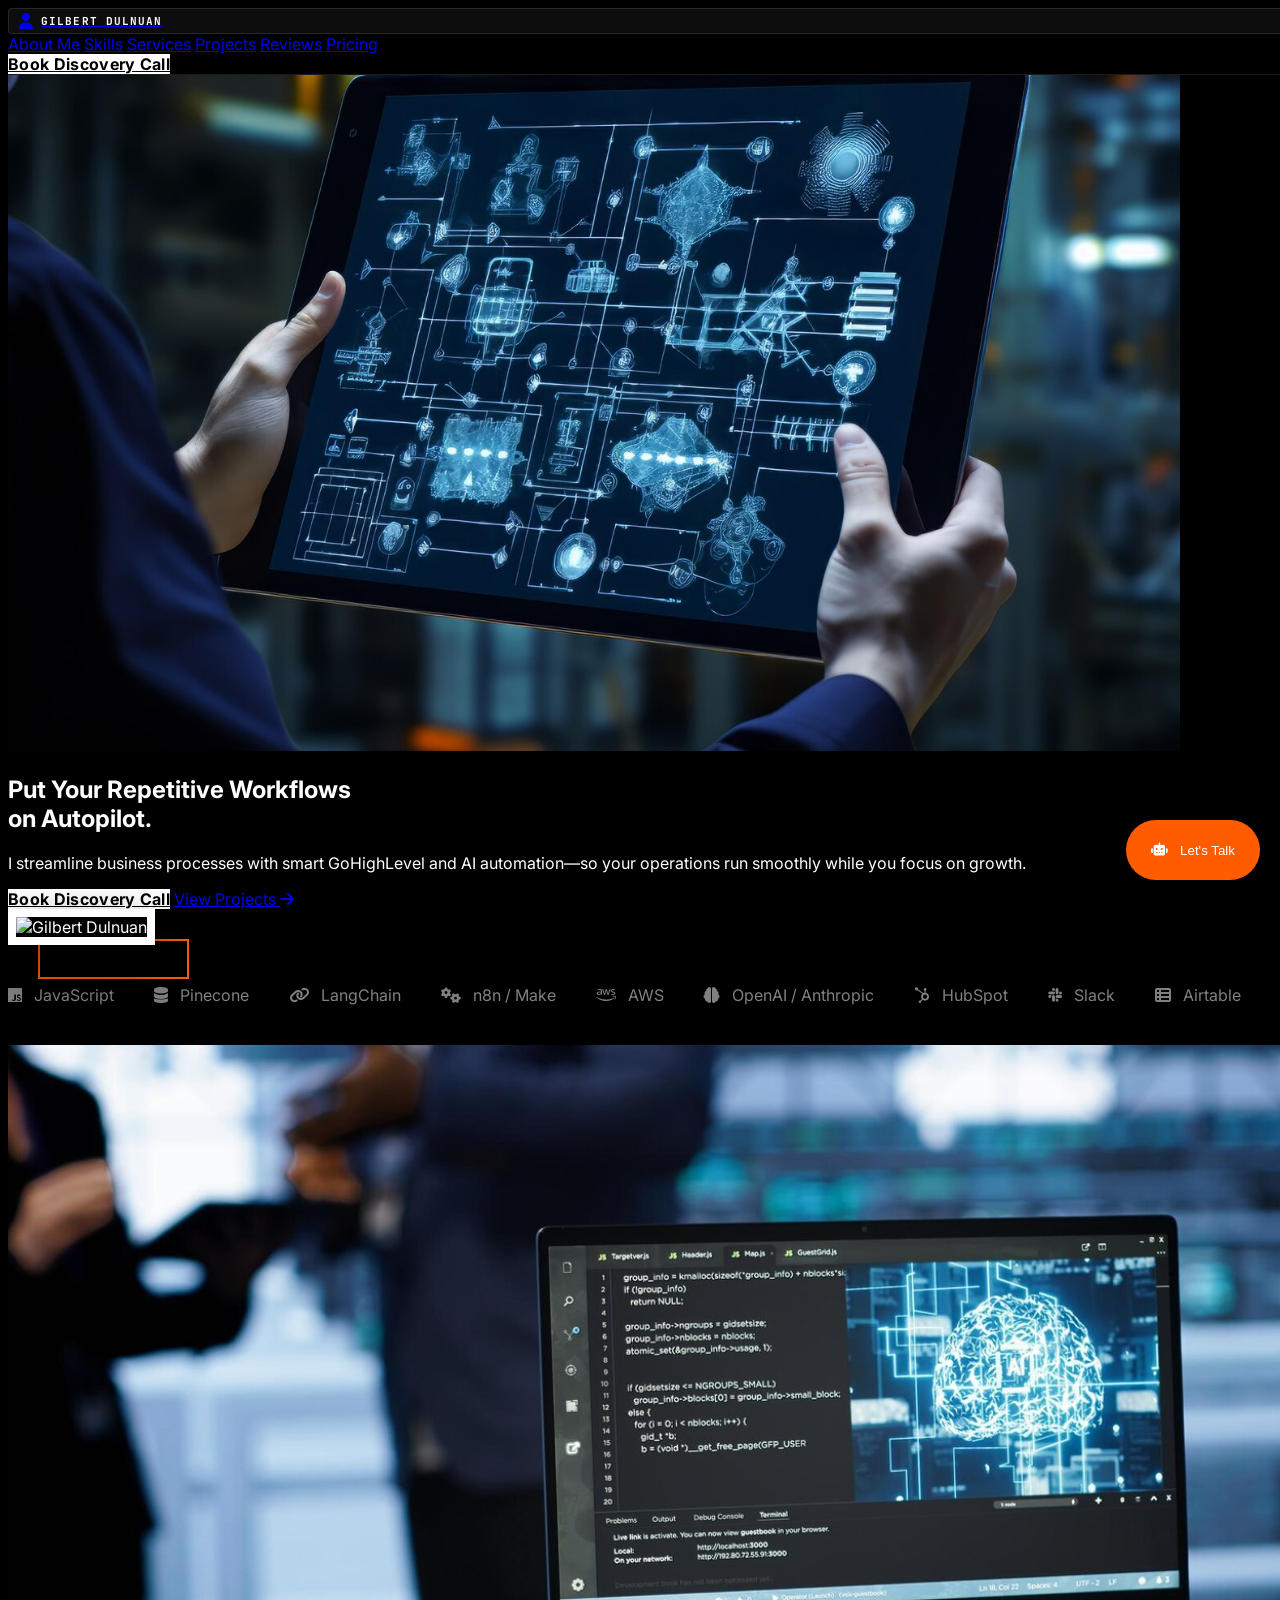
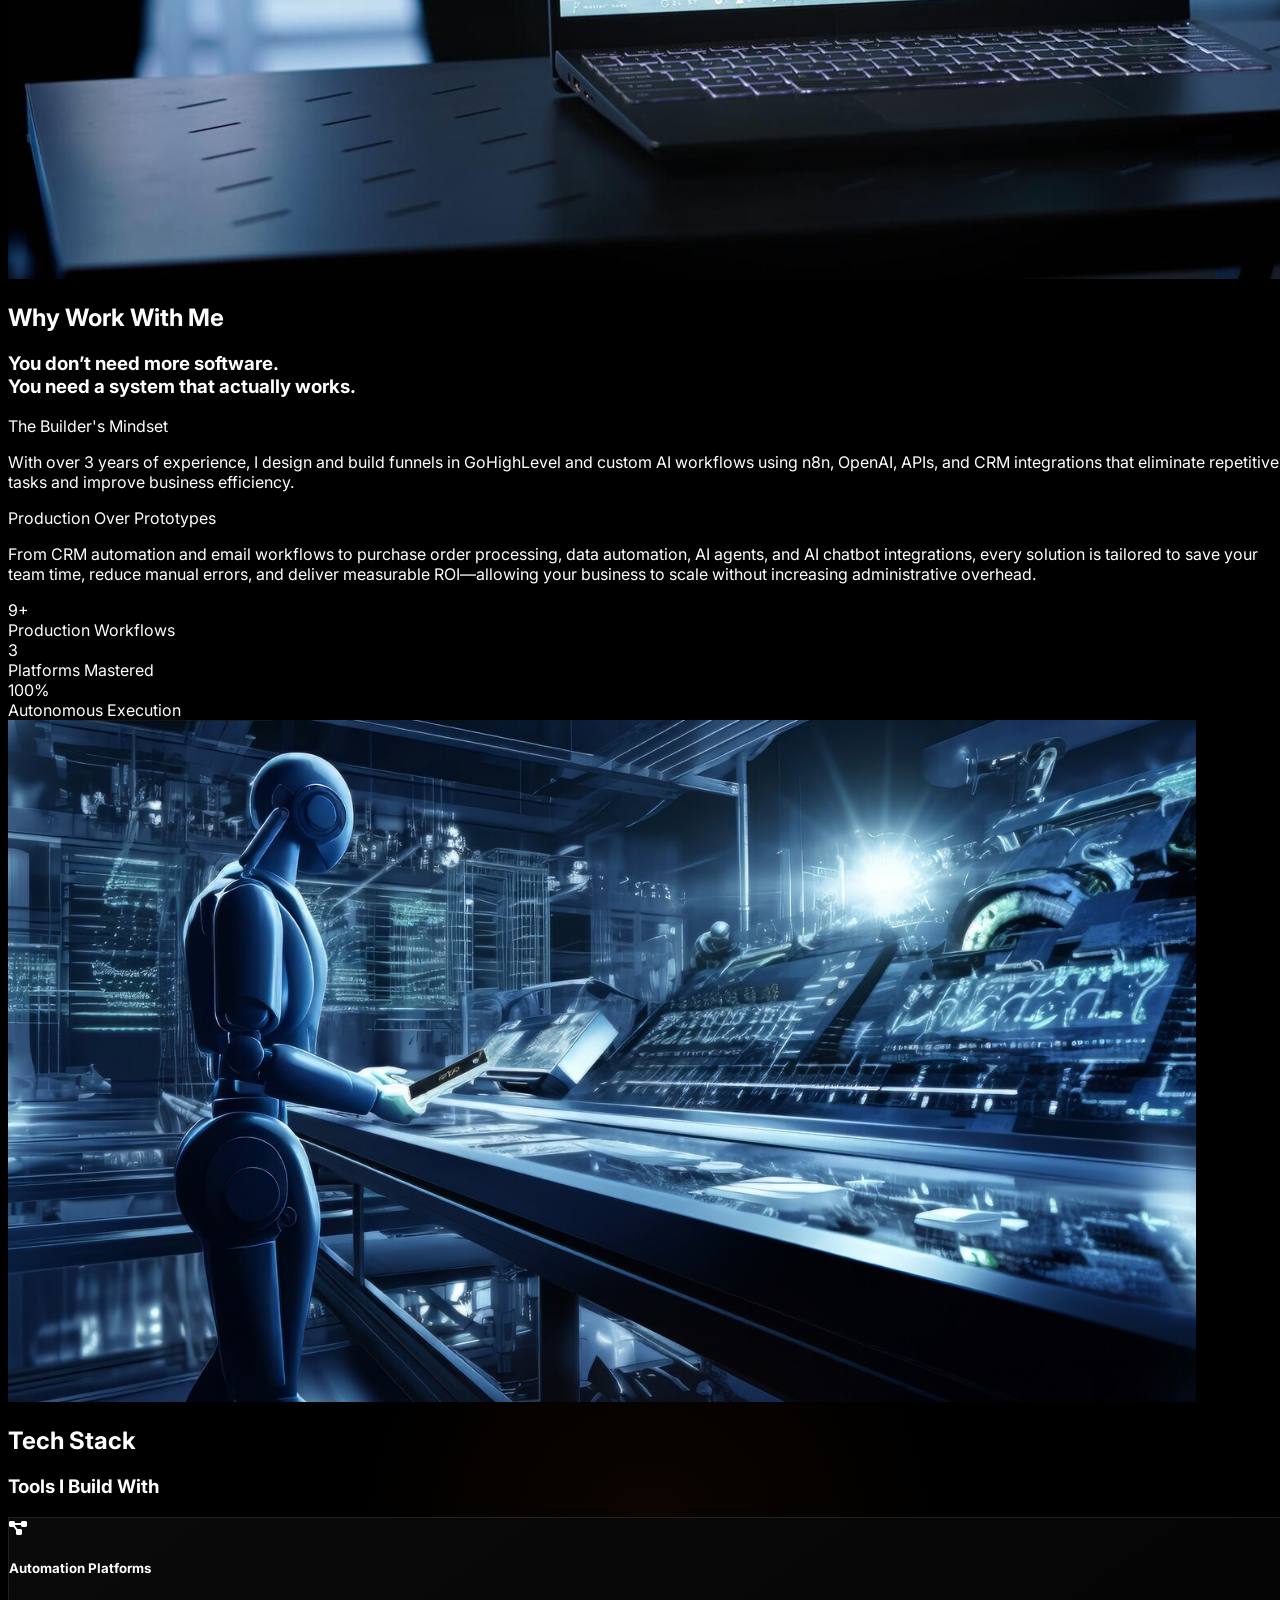
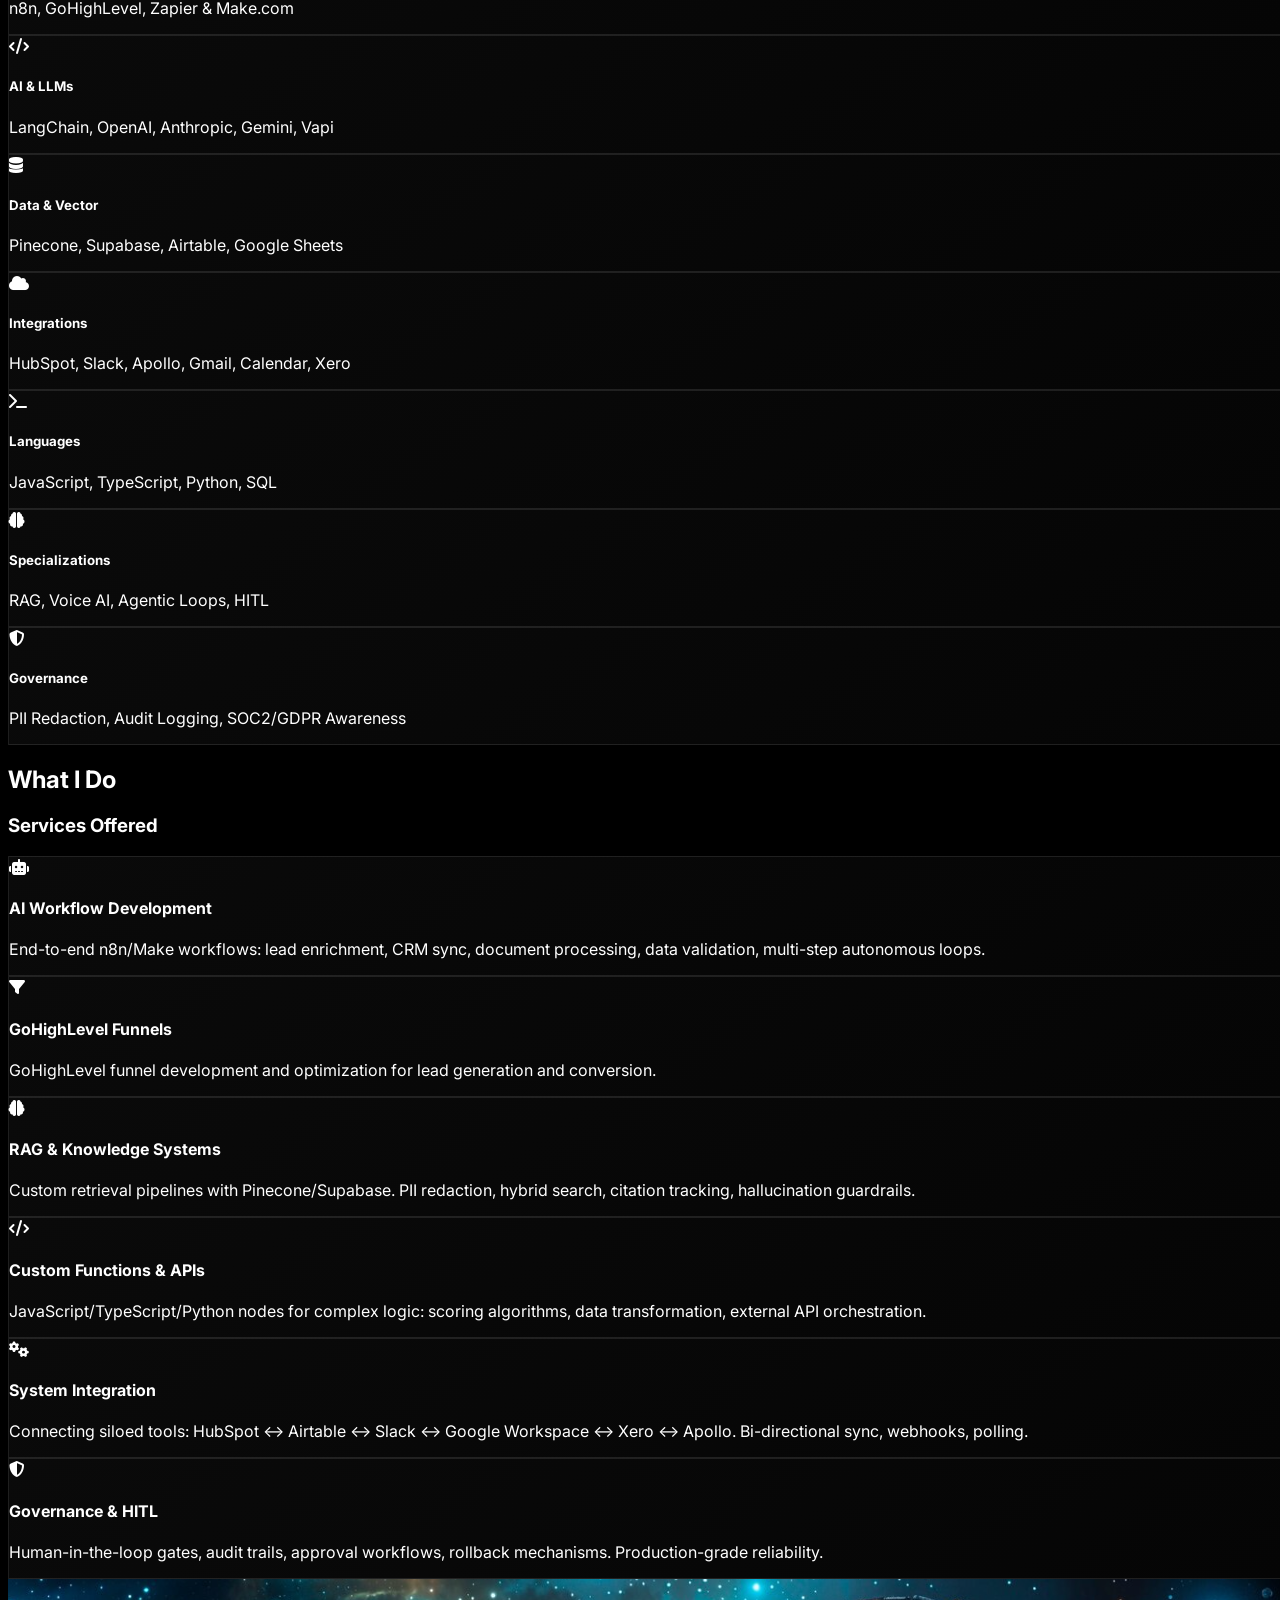
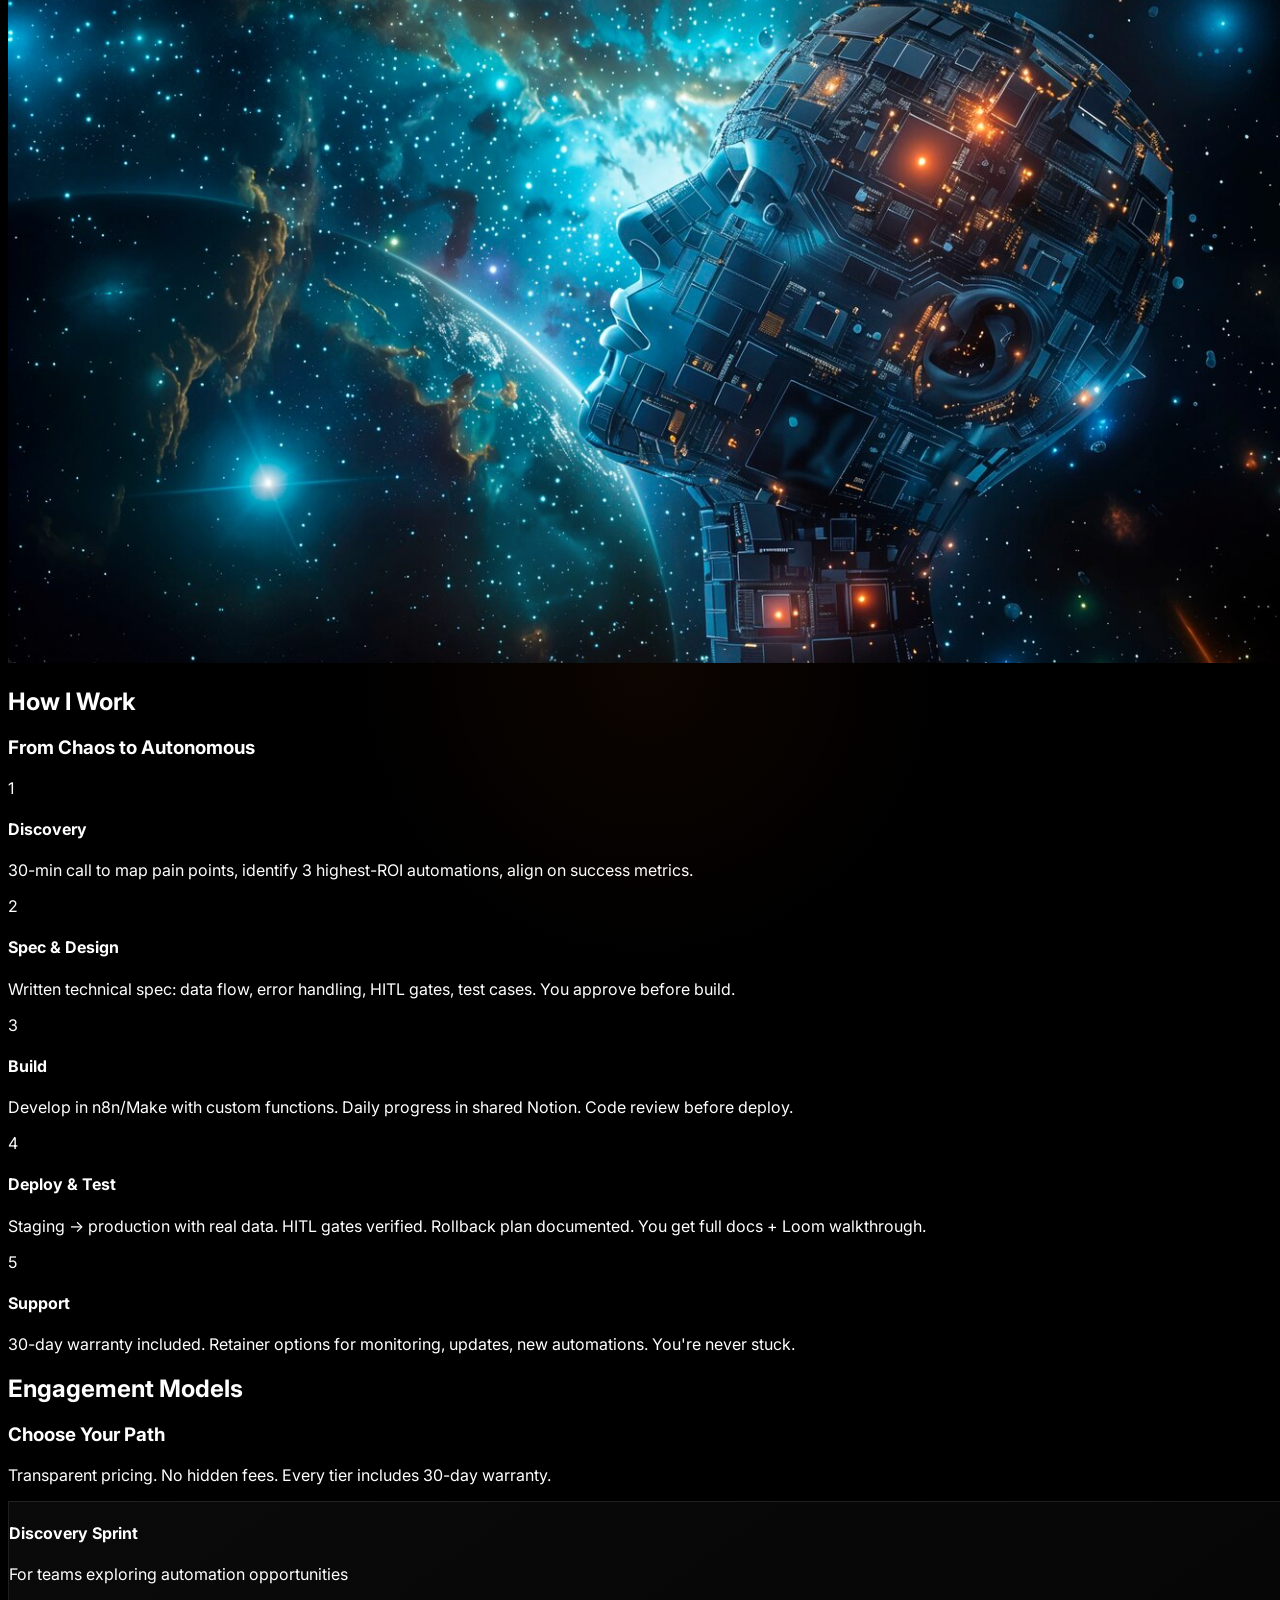
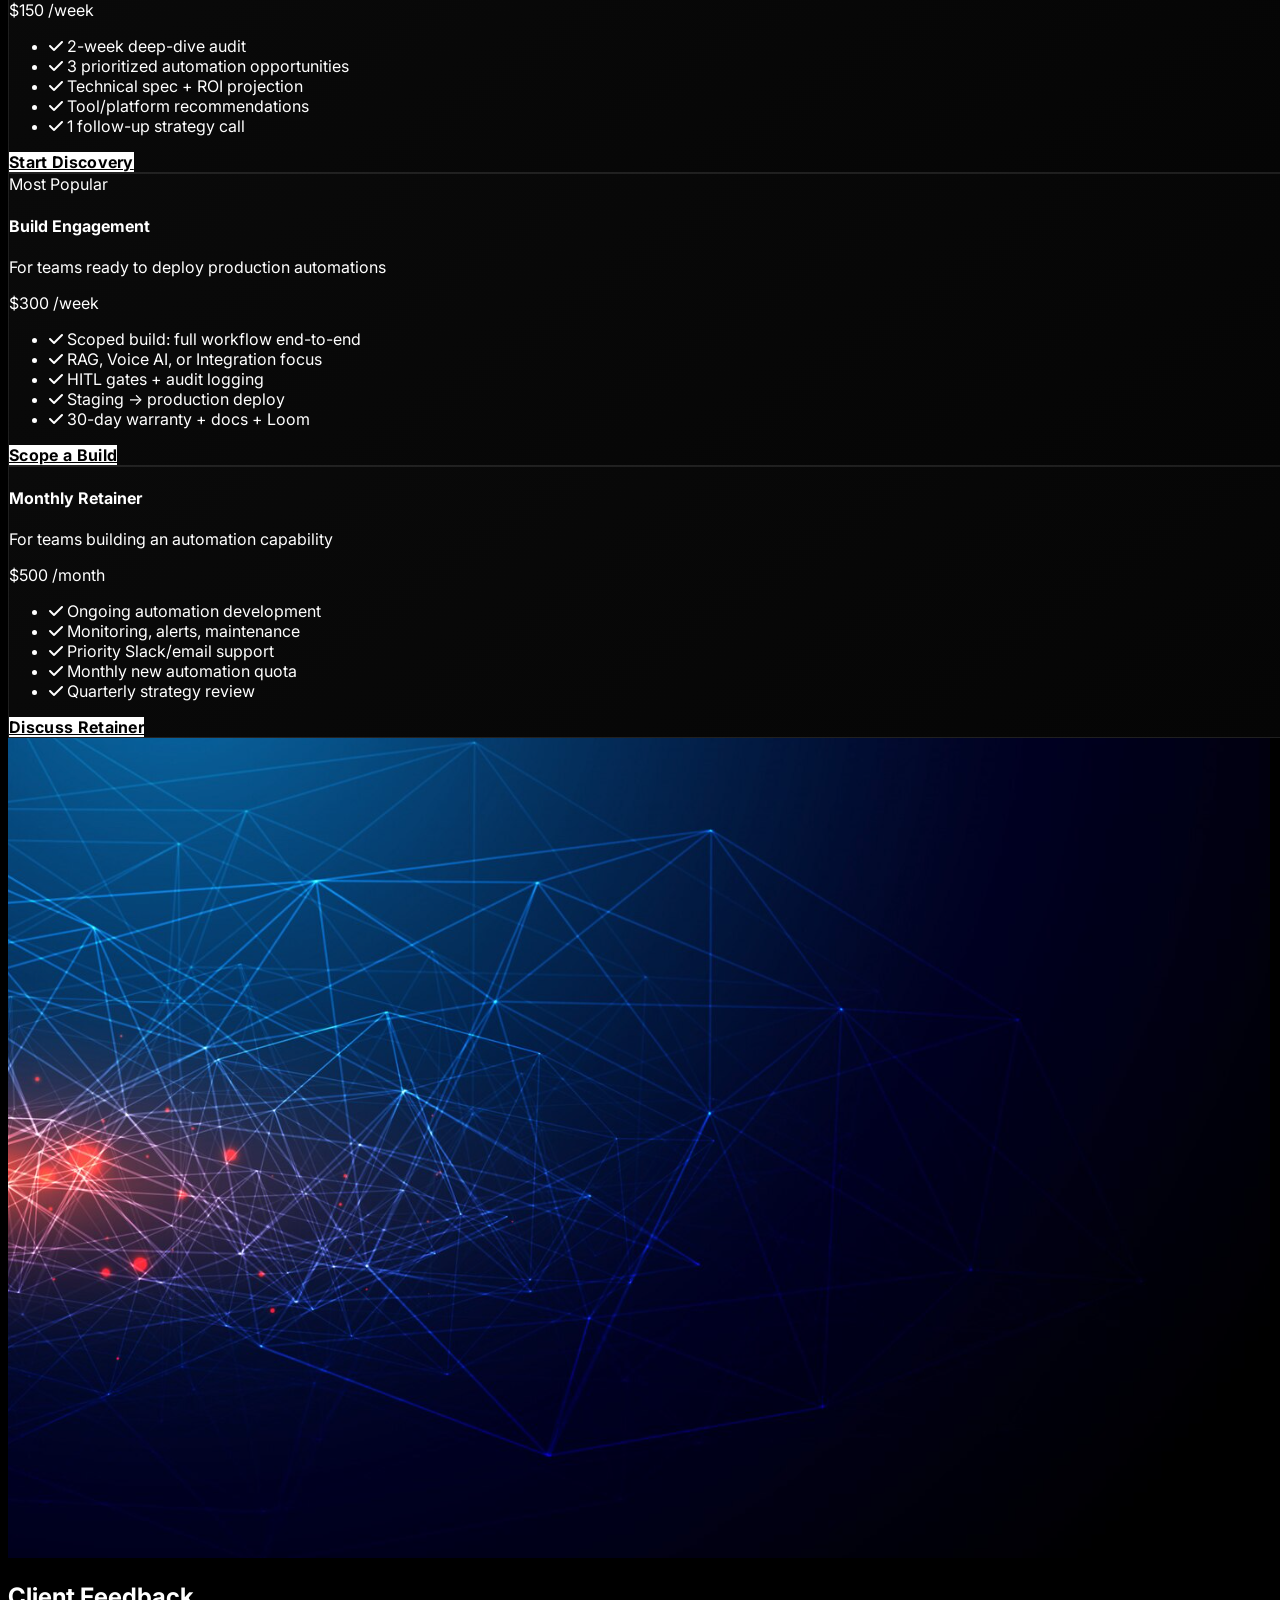
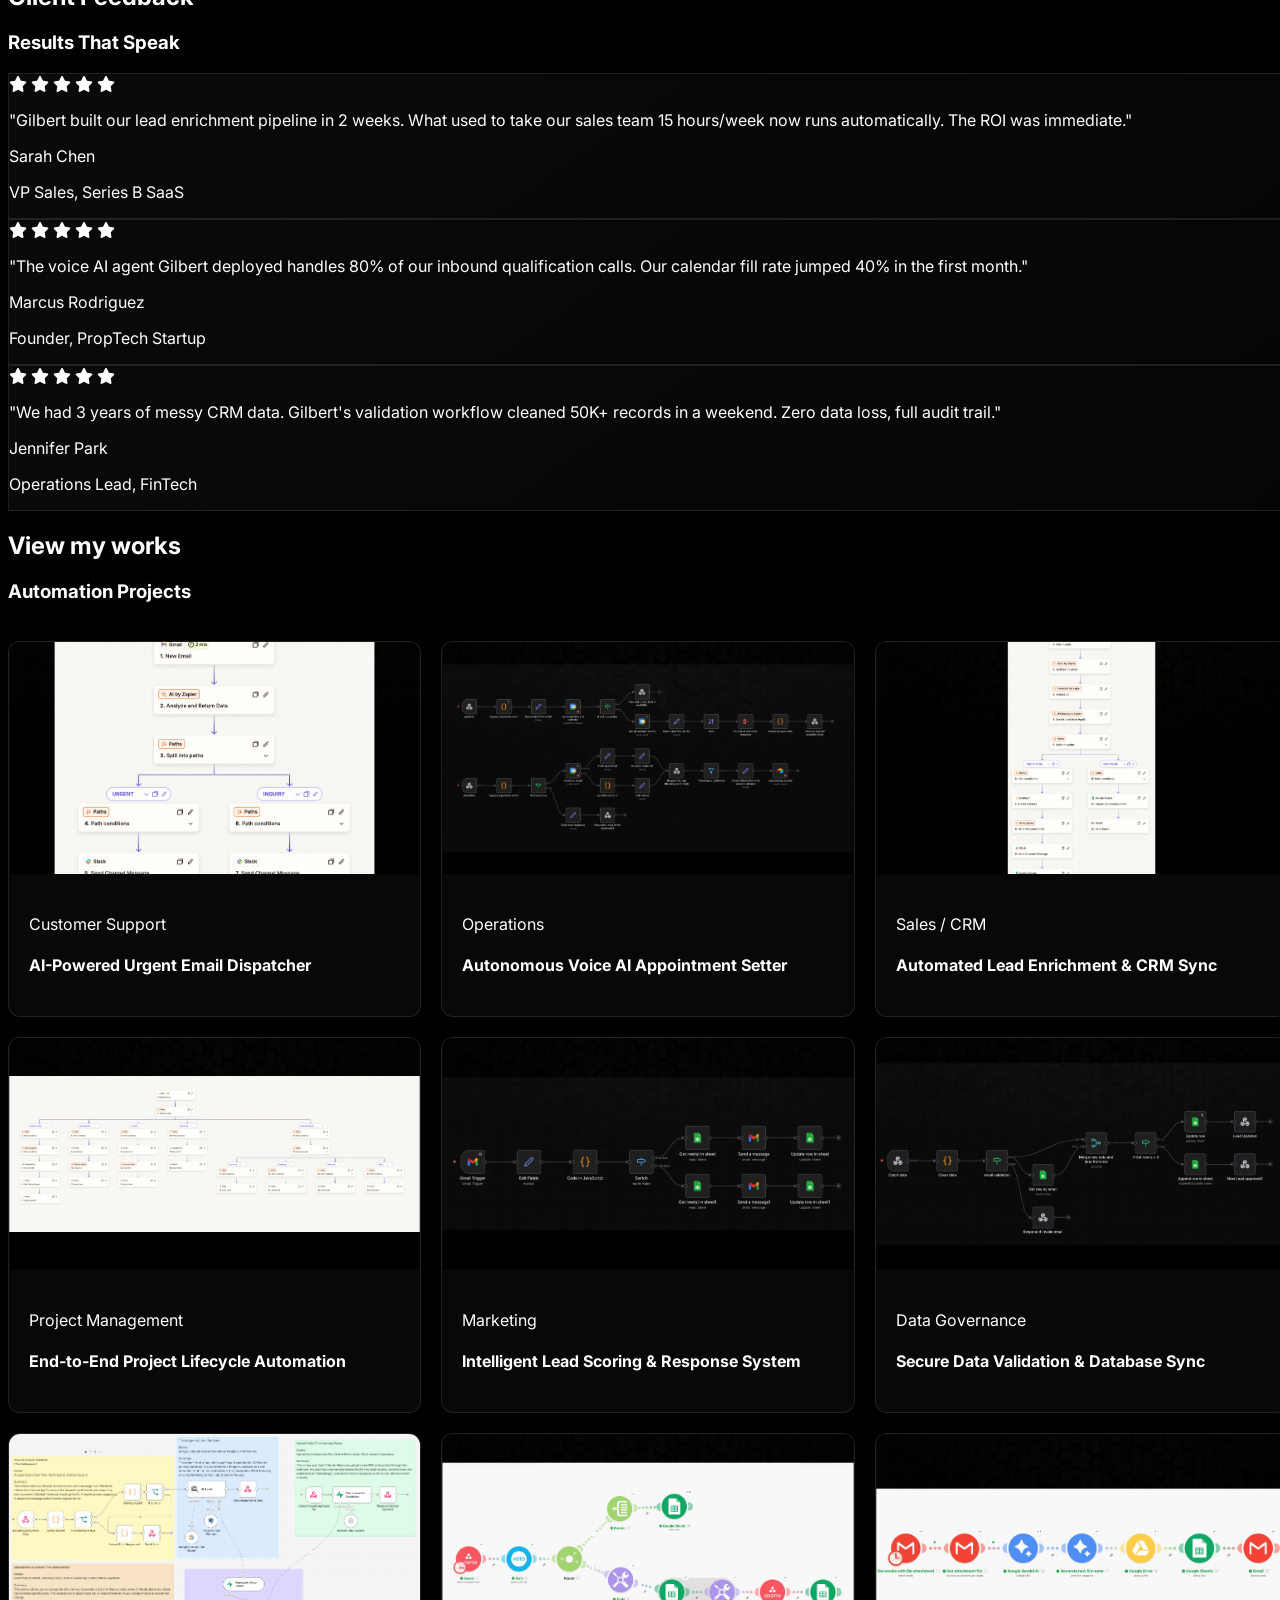
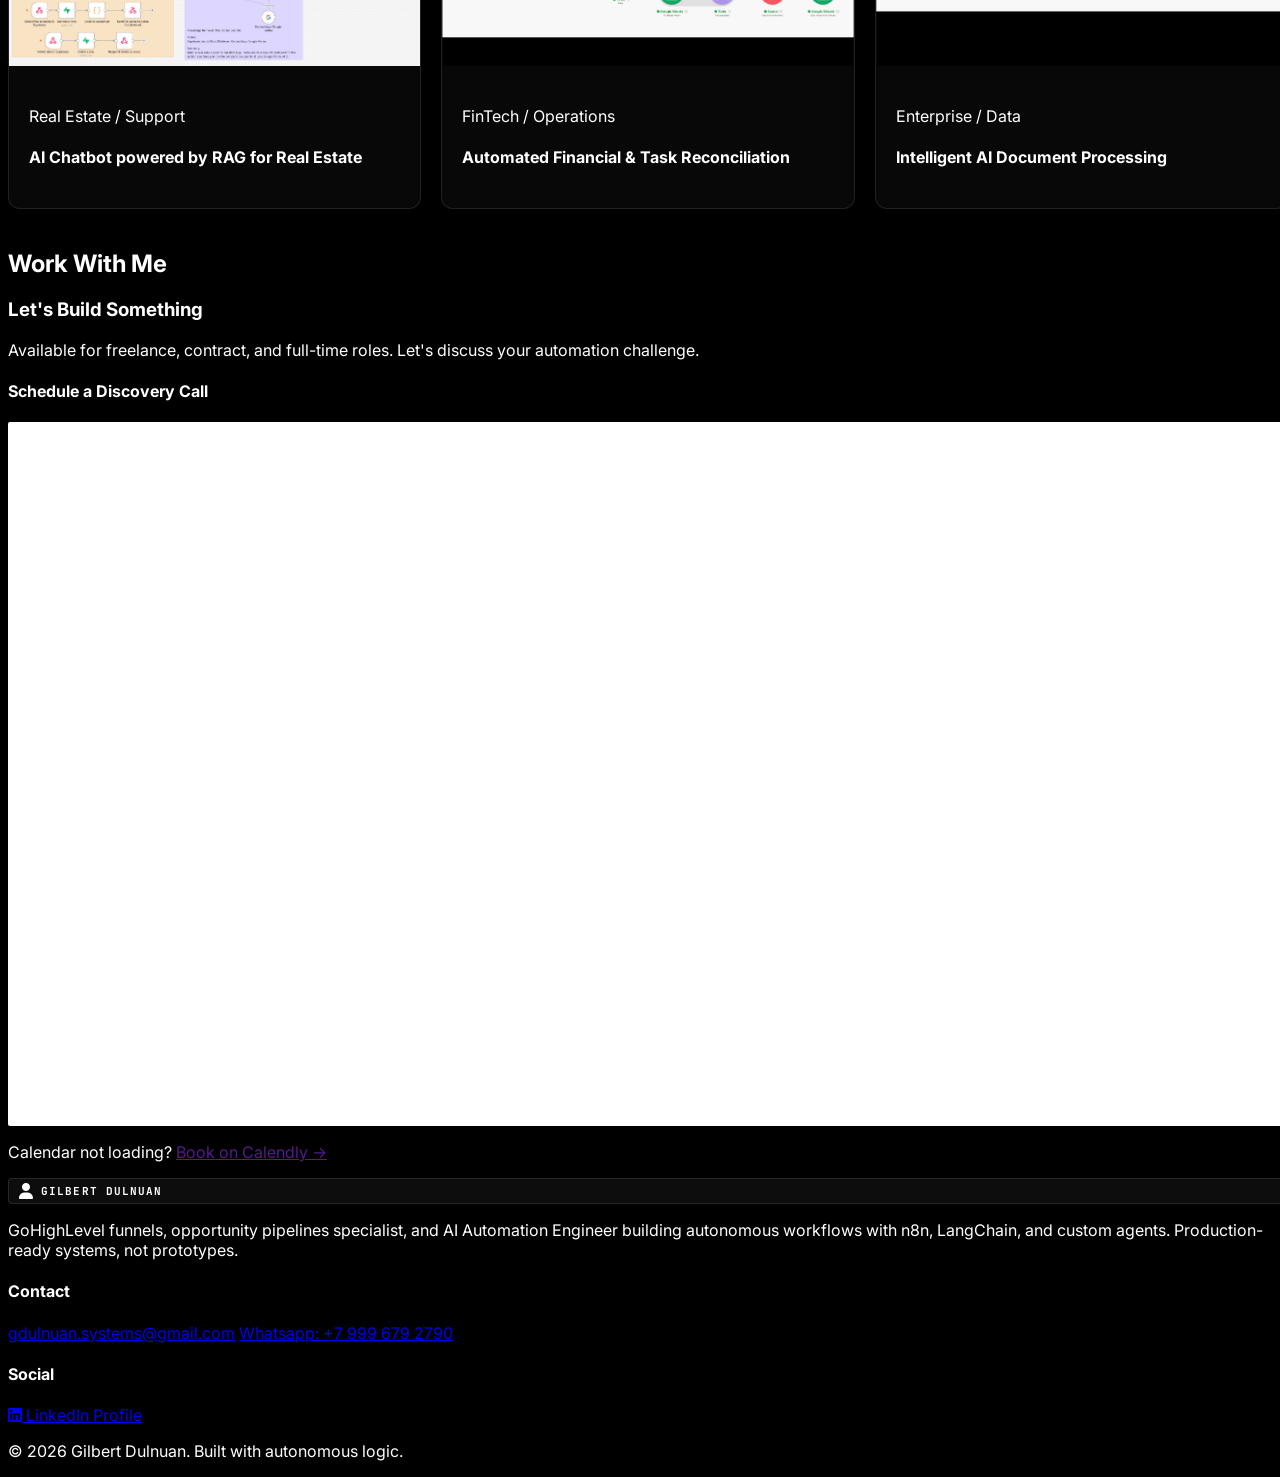
==== index.html @ c64b93fc "Add files via upload" ====
<!DOCTYPE html>
<html lang="en">
<head>
    <meta charset="UTF-8">
    <meta name="viewport" content="width=device-width, initial-scale=1.0">
    <title>Gilbert Dulnuan | AI Automation Specialist & N8n Workflow Architect</title>
    <meta name="description" content="Gilbert Dulnuan — Building autonomous AI workflows, RAG systems, and business process automation with n8n, LangChain, and custom agents. Available for freelance & contract.">

    <!-- Open Graph / Facebook -->
    <meta property="og:type" content="website">
    <meta property="og:url" content="https://gilbertdulnuan.com/">
    <meta property="og:title" content="Gilbert Dulnuan | AI Automation Engineer & Workflow Architect">
    <meta property="og:description" content="Building autonomous AI workflows that run themselves. n8n, LangChain, Voice AI, RAG — production-ready automation systems. 9+ deployments. Freelance & contract.">
    <meta property="og:image" content="https://gilbertdulnuan.com/og-image.png">
    <meta property="og:image:width" content="1200">
    <meta property="og:image:height" content="630">
    <meta property="og:site_name" content="Gilbert Dulnuan">
    <meta property="og:locale" content="en_US">

    <!-- Twitter -->
    <meta property="twitter:card" content="summary_large_image">
    <meta property="twitter:url" content="https://gilbertdulnuan.com/">
    <meta property="twitter:title" content="Gilbert Dulnuan | AI Automation Engineer & Workflow Architect">
    <meta property="twitter:description" content="Building autonomous AI workflows that run themselves. n8n, LangChain, Voice AI, RAG — production-ready automation systems. 9+ deployments.">
    <meta property="twitter:image" content="https://gilbertdulnuan.com/og-image.png">
    <link rel="stylesheet" href="https://cdnjs.cloudflare.com/ajax/libs/font-awesome/6.4.2/css/all.min.css">

    <!-- JSON-LD Structured Data -->
    <script type="application/ld+json">
    {
      "@context": "https://schema.org",
      "@type": "Person",
      "name": "Gilbert Dulnuan",
      "jobTitle": "AI Automation Engineer & Workflow Architect",
      "description": "Building autonomous AI workflows, RAG systems, and enterprise automation with n8n, LangChain, and custom agents.",
      "url": "https://gilbertdulnuan.com/",
      "image": "https://gilbertdulnuan.com/og-image.png",
      "email": "mailto:gdulnuan.systems@gmail.com",
      "telephone": "+7-771-762-8539",
      "sameAs": [
        "https://www.linkedin.com/in/gil-dulnuan/",
        "https://wa.me/77717628539"
      ],
      "knowsAbout": [
        "n8n",
        "Make.com",
        "Zapier",
        "LangChain",
        "OpenAI",
        "Anthropic",
        "Voice AI",
        "Vapi",
        "RAG",
        "Pinecone",
        "Supabase",
        "Airtable",
        "HubSpot",
        "Slack",
        "JavaScript",
        "TypeScript",
        "Python",
        "AI Agents",
        "Workflow Automation"
      ],
      "hasOccupation": {
        "@type": "Occupation",
        "name": "AI Automation Engineer",
        "description": "Design and deploy production-ready automation systems using n8n, LangChain, and custom agents.",
        "skills": "n8n, LangChain, Voice AI, RAG, System Integration, Governance"
      },
      "makesOffer": [
        {
          "@type": "Offer",
          "name": "Discovery Sprint",
          "description": "2-week deep-dive audit, 3 prioritized automation opportunities, technical spec + ROI projection, tool/platform recommendations, 1 follow-up strategy call",
          "price": "2500",
          "priceCurrency": "USD",
          "priceSpecification": {
            "@type": "UnitPriceSpecification",
            "price": 2500,
            "priceCurrency": "USD"
          }
        },
        {
          "@type": "Offer",
          "name": "Build Engagement",
          "description": "Scoped build: full workflow end-to-end, RAG/Voice AI/Integration focus, HITL gates + audit logging, staging to production deploy, 30-day warranty + docs + Loom",
          "price": "8000",
          "priceCurrency": "USD",
          "priceSpecification": {
            "@type": "UnitPriceSpecification",
            "price": 8000,
            "priceCurrency": "USD"
          }
        },
        {
          "@type": "Offer",
          "name": "Monthly Retainer",
          "description": "Ongoing automation development, monitoring, alerts, maintenance, priority Slack/email support, monthly new automation quota, quarterly strategy review",
          "price": "500",
          "priceCurrency": "USD",
          "priceSpecification": {
            "@type": "UnitPriceSpecification",
            "price": 3000,
            "priceCurrency": "USD"
          }
        }
      ],
      "aggregateRating": {
        "@type": "AggregateRating",
        "ratingValue": "5.0",
        "reviewCount": "3",
        "bestRating": "5",
        "worstRating": "1"
      }
    }
    </script>

    <script src="https://cdn.tailwindcss.com"></script>
</head>
    <link rel="preconnect" href="https://fonts.googleapis.com">
    <link rel="preconnect" href="https://fonts.gstatic.com" crossorigin>
    <link href="https://fonts.googleapis.com/css2?family=Inter:wght@300;400;500;600;700;800&family=JetBrains+Mono:wght@500&display=swap" rel="stylesheet">
</head>
    <style>
        :root {
            --accent: #ff5c00; 
            --obsidian: #000000; 
            --charcoal: #080808;
            --glass: rgba(255, 255, 255, 0.02);
            --border: rgba(255, 255, 255, 0.1);
        }

        body { 
            font-family: 'Inter', sans-serif; 
            scroll-behavior: smooth; 
            background-color: var(--obsidian);
            color: #ffffff;
            overflow-x: hidden;
            width: 100%;
        }

        .sticky-nav {
            backdrop-filter: blur(20px);
            background-color: rgba(0, 0, 0, 0.8);
            border-bottom: 1px solid var(--border);
        }

        .logo-chip {
            background: rgba(255, 255, 255, 0.05);
            border: 1px solid var(--border);
            border-radius: 4px;
            padding: 4px 10px;
            display: flex;
            align-items: center;
            gap: 8px;
        }
        .logo-text {
            font-family: 'JetBrains Mono', monospace;
            font-size: 11px;
            letter-spacing: 0.1em;
            font-weight: 700;
            color: #fff;
        }

        .accent-btn {
            background-color: #ffffff;
            color: #000000;
            transition: all 0.3s ease;
            font-weight: 700;
            letter-spacing: 0.02em;
            display: inline-flex;
            align-items: center;
            justify-content: center;
        }
        .accent-btn:hover {
            background-color: var(--accent);
            color: white;
            transform: translateY(-2px);
        }

        /* --- AESTHETIC SECTION ACCENTS --- */
        .section-glow { position: relative; }
        .section-glow::before {
            content: '';
            position: absolute;
            top: 50%;
            left: 50%;
            transform: translate(-50%, -50%);
            width: 600px;
            height: 600px;
            background: radial-gradient(circle, rgba(255, 92, 0, 0.05) 0%, transparent 70%);
            pointer-events: none;
            z-index: 0;
        }

        .solution-card, .gov-card {
            background: linear-gradient(145deg, #0a0a0a 0%, #050505 100%);
            border: 1px solid var(--border);
            position: relative;
            transition: all 0.4s cubic-bezier(0.16, 1, 0.3, 1);
            z-index: 1;
        }

        .solution-card::after, .gov-card::after {
            content: '';
            position: absolute;
            top: -1px;
            left: -1px;
            width: 20px;
            height: 20px;
            border-top: 2px solid var(--accent);
            border-left: 2px solid var(--accent);
            opacity: 0;
            transition: opacity 0.3s ease;
        }

        .solution-card:hover::after, .gov-card:hover::after { opacity: 1; }
        .solution-card:hover, .gov-card:hover { 
            border-color: rgba(255, 92, 0, 0.3);
            transform: translateY(-8px);
            box-shadow: 0 20px 40px rgba(0,0,0,0.4), 0 0 20px rgba(255, 92, 0, 0.05);
        }

        /* --- TECH MARQUEE --- */
        .tech-marquee-container { overflow: hidden; padding: 40px 0; background: #000; position: relative; display: flex; }
        .tech-marquee-content { display: flex; gap: 40px; animation: tech-scroll 40s linear infinite; white-space: nowrap; }
        .tech-item { display: flex; align-items: center; gap: 12px; opacity: 0.5; transition: all 0.3s ease; }
        @keyframes tech-scroll { from { transform: translateX(0); } to { transform: translateX(-50%); } }

        /* --- CASE STUDY CARDS --- */
        .case-grid { display: flex; gap: 20px; overflow-x: auto; padding: 20px 0; scrollbar-width: none; }
        .case-grid::-webkit-scrollbar { display: none; }
        @media (min-width: 1024px) { .case-grid { display: grid; grid-template-columns: repeat(3, 1fr); overflow-x: visible; } }
        .case-card { background: var(--charcoal); border: 1px solid var(--border); border-radius: 12px; min-width: 280px; overflow: hidden; cursor: pointer; transition: all 0.3s ease; }
        .case-card:hover { border-color: var(--accent); transform: translateY(-5px); }
        .case-card img { width: 100%; aspect-ratio: 16/9; object-fit: cover; }
        .case-card-content { padding: 20px; }

        /* --- MODAL STYLES --- */
        #case-modal { display: none; position: fixed; inset: 0; z-index: 3000; background: rgba(0,0,0,0.95); align-items: center; justify-content: center; padding: 20px; backdrop-filter: blur(10px); }
        .modal-content { background: var(--charcoal); border: 1px solid var(--border); max-width: 900px; width: 100%; max-height: 90vh; overflow-y: auto; border-radius: 20px; position: relative; animation: zoomIn 0.3s ease-out; }
        @keyframes zoomIn { from { opacity: 0; transform: scale(0.9); } to { opacity: 1; transform: scale(1); } }

       /* --- CHAT WIDGET STYLES --- */
#chat-widget-button { 
    position: fixed; bottom: 20px; right: 20px; height: 60px; padding: 0 25px; 
    background-color: var(--accent); color: white; border-radius: 50px; 
    display: flex; align-items: center; justify-content: center; gap: 12px; 
    cursor: pointer; z-index: 1000; border: none; 
    transition: all 0.3s cubic-bezier(0.175, 0.885, 0.32, 1.275); 
}

#chat-widget-container { 
    position: fixed; bottom: 110px; right: 30px; width: 380px; height: 550px; 
    max-height: 80vh; background-color: var(--charcoal); border: 1px solid var(--border); 
    border-radius: 16px; display: none; flex-direction: column; 
    box-shadow: 0 25px 50px rgba(0,0,0,0.8); z-index: 1001; overflow: hidden; 
    box-sizing: border-box; /* Ensures padding doesn't add to width */
}

/* MOBILE FIXES */
@media (max-width: 768px) { 
    #chat-widget-container { 
        width: 100% !important; 
        height: 100% !important; 
        max-height: 100% !important; 
        bottom: 0 !important; 
        right: 0 !important; 
        border-radius: 0 !important; 
    }
    /* Fix for iOS Auto-Zoom */
    #chat-widget-input {
        font-size: 16px !important; 
    }
}

#chat-widget-header { background-color: #111; padding: 18px 20px; display: flex; justify-content: space-between; align-items: center; border-bottom: 1px solid var(--border); }
#chat-widget-body { flex: 1; padding: 20px; overflow-y: auto; display: flex; flex-direction: column; gap: 12px; }
#chat-widget-body p { padding: 12px 16px; border-radius: 12px; font-size: 13px; line-height: 1.6; max-width: 85%; word-wrap: break-word; white-space: pre-wrap; }

#chat-widget-footer { 
    padding: 15px; background-color: #111; 
    display: flex; align-items: center; /* Keeps items centered vertically */
    gap: 10px; border-top: 1px solid var(--border); 
}

#chat-widget-input { 
    flex: 1; 
    min-width: 0; /* CRITICAL: Allows input to shrink so button stays on screen */
    background: #000; border: 1px solid var(--border); 
    padding: 10px 15px; color: white; font-size: 13px; 
    border-radius: 6px; outline: none; 
}

#chat-widget-send { 
    background-color: var(--accent); color: white; border: none; 
    padding: 10px 18px; border-radius: 6px; font-weight: 800; 
    font-size: 10px; text-transform: uppercase; cursor: pointer; 
    flex-shrink: 0; /* Prevents the button from getting squished */
}
        .typing-indicator { align-self: flex-start; background: rgba(255, 255, 255, 0.05); padding: 12px 16px; border-radius: 12px; display: flex; gap: 4px; margin-bottom: 10px; }
        .typing-indicator span { width: 6px; height: 6px; background: var(--accent); border-radius: 50%; animation: bounce 1.4s infinite ease-in-out both; }
        @keyframes bounce { 0%, 80%, 100% { transform: scale(0); } 40% { transform: scale(1.0); } }

        .calendar-container { background: #ffffff; border-radius: 2px; overflow: hidden; }
        ::-webkit-scrollbar { width: 6px; }
        ::-webkit-scrollbar-track { background: #000; }

        /* HERO PORTRAIT BORDER LINE STYLES */
        .portrait-frame {
            position: relative;
            display: inline-block;
            z-index: 1;
        }
        /* The White Border Line around the image */
        .portrait-frame img {
            border: 8px solid #ffffff; 
            box-shadow: 0 20px 50px rgba(0,0,0,0.5);
            display: block;
        }
        /* The Orange Accent Line behind the image */
        .portrait-frame::after {
            content: '';
            position: absolute;
            top: 30px;
            left: 30px;
            width: 100%;
            height: 100%;
            border: 2px solid var(--accent);
            z-index: -1;
            transition: all 0.4s ease;
        }
        .portrait-frame:hover::after {
            top: 15px;
            left: 15px;
        }

        .section-glow { position: relative; }
        .solution-card, .gov-card {
            background: linear-gradient(145deg, #0a0a0a 0%, #050505 100%);
            border: 1px solid var(--border);
            position: relative;
            transition: all 0.4s cubic-bezier(0.16, 1, 0.3, 1);
            z-index: 1;
        }
        .solution-card:hover, .gov-card:hover { 
            border-color: rgba(255, 92, 0, 0.3);
            transform: translateY(-8px);
        }

        </style>
        </head>
        <body>
    <!-- NAVIGATION -->
    <nav class="sticky-nav fixed top-0 w-full z-50">
        <div class="container mx-auto px-4 md:px-16 py-4 flex justify-between items-center">
            <a href="#home" class="flex items-center gap-2 group">
                <div class="logo-chip">
                    <i class="fa-solid fa-user text-orange-500 text-sm"></i>
                    <span class="logo-text">GILBERT DULNUAN</span>
                </div>
            </a>
            <div class="hidden lg:flex space-x-10 text-[10px] font-bold tracking-[0.2em] uppercase text-gray-400">
                <a href="#about" class="hover:text-white transition">About Me</a>
                <a href="#skills" class="hover:text-white transition">Skills</a>
                <a href="#services" class="hover:text-white transition">Services</a>
                <a href="#projects" class="hover:text-white transition">Projects</a>
                <a href="#reviews" class="hover:text-white transition">Reviews</a>
                <a href="#pricing" class="hover:text-white transition">Pricing</a>
            </div>
            <a href="#contact" class="accent-btn px-4 md:px-6 py-2 rounded-sm text-[9px] md:text-[10px] uppercase">
                Book Discovery Call
            </a>
        </div>
    </nav>

    <!-- HERO SECTION -->
    <section id="home" class="relative min-h-screen flex items-center pt-20 overflow-hidden bg-black">
        <div class="absolute inset-0 z-0">
            <img src="bg/bg1.webp" alt="Background" class="w-full h-full object-cover opacity-40">
            <div class="absolute inset-0 bg-gradient-to-r from-black via-black/70 to-transparent"></div>
            <div class="absolute inset-0 bg-gradient-to-t from-black via-transparent to-transparent"></div>
        </div>

        <div class="container mx-auto px-6 md:px-16 relative z-10">
            <div class="grid lg:grid-cols-2 gap-12 items-center">
                <div>
                    <h1 class="text-4xl sm:text-5xl md:text-7xl font-extrabold tracking-tighter leading-tight mb-8">
                        Put Your <span class="text-orange-500">Repetitive Workflows<br> </span>on Autopilot.
                    </h1>
                    <p class="text-lg md:text-xl text-gray-400 mb-10 font-light leading-relaxed max-w-xl">
                       I streamline business processes with smart GoHighLevel and AI automation—so your operations run smoothly while you focus on growth.
                    </p>
                    <div class="flex flex-col sm:flex-row gap-6">
                        <a href="#contact" class="accent-btn px-10 py-5 rounded-sm text-sm uppercase">
                            Book Discovery Call
                        </a>
                        <a href="#works" class="flex items-center gap-4 text-white hover:text-orange-500 transition tracking-widest text-xs font-bold uppercase">
                            View Projects <i class="fas fa-arrow-right text-orange-500"></i>
                        </a>
                    </div>
                </div>
                <div class="flex justify-center lg:justify-end">
                    <div class="portrait-frame">
                        <img src="gilbert.jpg" alt="Gilbert Dulnuan" class="w-[280px] md:w-[400px] aspect-[3/4] object-cover rounded-sm shadow-2xl">
                    </div>
                </div>
            </div>
        </div>
    </section>

    <!-- TECH STACK SECTION -->
    <div class="bg-black border-y border-white/5">
        <div class="tech-marquee-container">
            <div class="tech-marquee-content">
                <div class="tech-item"><i class="fab fa-js text-2xl"></i> <span class="font-bold text-xs tracking-tighter uppercase">JavaScript</span></div>
                <div class="tech-item"><i class="fa-solid fa-database text-2xl"></i> <span class="font-bold text-xs tracking-tighter uppercase">Pinecone</span></div>
                <div class="tech-item"><i class="fa-solid fa-link text-2xl"></i> <span class="font-bold text-xs tracking-tighter uppercase">LangChain</span></div>
                <div class="tech-item"><i class="fa-solid fa-gears text-2xl"></i> <span class="font-bold text-xs tracking-tighter uppercase">n8n / Make</span></div>
                <div class="tech-item"><i class="fab fa-aws text-2xl"></i> <span class="font-bold text-xs tracking-tighter uppercase">AWS</span></div>
                <div class="tech-item"><i class="fa-solid fa-brain text-2xl"></i> <span class="font-bold text-xs tracking-tighter uppercase">OpenAI / Anthropic</span></div>
                <div class="tech-item"><i class="fab fa-hubspot text-2xl"></i> <span class="font-bold text-xs tracking-tighter uppercase">HubSpot</span></div>
                <div class="tech-item"><i class="fab fa-slack text-2xl"></i> <span class="font-bold text-xs tracking-tighter uppercase">Slack</span></div>
                <div class="tech-item"><i class="fa-solid fa-table-list text-2xl"></i> <span class="font-bold text-xs tracking-tighter uppercase">Airtable</span></div>
                <div class="tech-item"><i class="fa-solid fa-rocket text-2xl"></i> <span class="font-bold text-xs tracking-tighter uppercase">Apollo.io</span></div>
                <div class="tech-item"><i class="fa-solid fa-bolt text-2xl"></i> <span class="font-bold text-xs tracking-tighter uppercase">Supabase</span></div>
                <!-- Duplicate for loop -->
                <div class="tech-item"><i class="fab fa-js text-2xl"></i> <span class="font-bold text-xs tracking-tighter uppercase">JavaScript</span></div>
                <div class="tech-item"><i class="fa-solid fa-database text-2xl"></i> <span class="font-bold text-xs tracking-tighter uppercase">Pinecone</span></div>
                <div class="tech-item"><i class="fa-solid fa-link text-2xl"></i> <span class="font-bold text-xs tracking-tighter uppercase">LangChain</span></div>
            </div>
        </div>
    </div>

   <!-- ABOUT SECTION -->
<section id="about" class="relative py-20 md:py-24 bg-[#050505] overflow-hidden">
    
    <!-- BACKGROUND IMAGE & OVERLAY -->
    <div class="absolute inset-0 z-0 pointer-events-none">
        <img src="bg/bg3.webp" alt="Background" class="w-full h-full object-cover opacity-25">
        <!-- Radial gradient creates a spotlight effect on your content -->
        <div class="absolute inset-0 bg-[radial-gradient(circle_at_center,_transparent_0%,_#050505_80%)]"></div>
        <!-- Vertical blend -->
        <div class="absolute inset-0 bg-gradient-to-b from-[#050505] via-transparent to-[#050505]"></div>
    </div>

    <div class="container mx-auto px-6 md:px-16 relative z-10">
        <div class="max-w-4xl">
            <h2 class="text-[10px] tracking-[0.5em] text-orange-500 font-bold uppercase mb-4">Why Work With Me</h2>
            <h3 class="text-3xl md:text-5xl font-extrabold mb-12 leading-tight">
                You don’t need more software. <br>
                <span class="text-orange-500 italic">You need a system that actually works.</span>
            </h3>
            
            <div class="grid md:grid-cols-2 gap-8 md:gap-12">
                <div class="border-l border-orange-500/30 pl-6 md:pl-8">
                    <p class="text-white font-bold mb-2">The Builder's Mindset</p>
                    <p class="text-gray-500 text-sm">With over 3 years of experience, I design and build funnels in GoHighLevel and custom AI workflows using n8n, OpenAI, APIs, and CRM integrations that eliminate repetitive tasks and improve business efficiency.</p>
                </div>
                <div class="border-l border-orange-500/30 pl-6 md:pl-8">
                    <p class="text-white font-bold mb-2">Production Over Prototypes</p>
                    <p class="text-gray-500 text-sm">From CRM automation and email workflows to purchase order processing, data automation, AI agents, and AI chatbot integrations, every solution is tailored to save your team time, reduce manual errors, and deliver measurable ROI—allowing your business to scale without increasing administrative overhead.</p>
                </div>
            </div>

            <div class="mt-12 grid md:grid-cols-3 gap-6 text-center">
                <div class="p-6 bg-white/5 border border-white/10 rounded-sm backdrop-blur-sm">
                    <div class="text-3xl md:text-4xl font-extrabold text-orange-500">9+</div>
                    <div class="text-[9px] uppercase tracking-widest text-gray-500 mt-1">Production Workflows</div>
                </div>
                <div class="p-6 bg-white/5 border border-white/10 rounded-sm backdrop-blur-sm">
                    <div class="text-3xl md:text-4xl font-extrabold text-orange-500">3</div>
                    <div class="text-[9px] uppercase tracking-widest text-gray-500 mt-1">Platforms Mastered</div>
                </div>
                <div class="p-6 bg-white/5 border border-white/10 rounded-sm backdrop-blur-sm">
                    <div class="text-3xl md:text-4xl font-extrabold text-orange-500">100%</div>
                    <div class="text-[9px] uppercase tracking-widest text-gray-500 mt-1">Autonomous Execution</div>
                </div>
            </div>
        </div>
    </div>
</section>

    <!-- SKILLS SECTION -->
<section id="skills" class="relative py-20 md:py-32 bg-black section-glow overflow-hidden">
    
    <!-- BACKGROUND IMAGE & OVERLAY -->
    <div class="absolute inset-0 z-0 pointer-events-none">
        <img src="bg/bg2.webp" alt="Background" class="w-full h-full object-cover opacity-20">
        <!-- Vertical gradient to blend with the black background above and below -->
        <div class="absolute inset-0 bg-gradient-to-b from-black via-transparent to-black"></div>
    </div>

    <div class="container mx-auto px-6 md:px-16 relative z-10">
        <div class="mb-16 md:mb-24">
            <h2 class="text-[10px] tracking-[0.5em] text-orange-500 font-bold uppercase mb-4">Tech Stack</h2>
            <h3 class="text-3xl md:text-6xl font-extrabold">Tools I Build With</h3>
        </div>
        
        <div class="grid grid-cols-1 sm:grid-cols-2 lg:grid-cols-4 gap-6">
            <div class="gov-card p-8 md:p-10 text-center group">
                <i class="fa-solid fa-diagram-project text-orange-500 text-2xl mb-4"></i>
                <h5 class="font-bold mb-1 uppercase text-[10px] md:text-xs tracking-widest text-white">Automation Platforms</h5>
                <p class="text-xs md:text-sm text-gray-500">n8n, GoHighLevel, Zapier & Make.com</p>
            </div>
            <div class="gov-card p-8 md:p-10 text-center group">
                <i class="fa-solid fa-code text-orange-500 text-2xl mb-4"></i>
                <h5 class="font-bold mb-1 uppercase text-[10px] md:text-xs tracking-widest text-white">AI & LLMs</h5>
                <p class="text-xs md:text-sm text-gray-500">LangChain, OpenAI, Anthropic, Gemini, Vapi</p>
            </div>
            <div class="gov-card p-8 md:p-10 text-center group">
                <i class="fa-solid fa-database text-orange-500 text-2xl mb-4"></i>
                <h5 class="font-bold mb-1 uppercase text-[10px] md:text-xs tracking-widest text-white">Data & Vector</h5>
                <p class="text-xs md:text-sm text-gray-500">Pinecone, Supabase, Airtable, Google Sheets</p>
            </div>
            <div class="gov-card p-8 md:p-10 text-center group">
                <i class="fa-solid fa-cloud text-orange-500 text-2xl mb-4"></i>
                <h5 class="font-bold mb-1 uppercase text-[10px] md:text-xs tracking-widest text-white">Integrations</h5>
                <p class="text-xs md:text-sm text-gray-500">HubSpot, Slack, Apollo, Gmail, Calendar, Xero</p>
            </div>
        </div>

        <div class="mt-16 grid grid-cols-1 sm:grid-cols-2 lg:grid-cols-3 gap-6">
            <div class="gov-card p-8 md:p-10 text-center group">
                <i class="fa-solid fa-terminal text-orange-500 text-2xl mb-4"></i>
                <h5 class="font-bold mb-1 uppercase text-[10px] md:text-xs tracking-widest text-white">Languages</h5>
                <p class="text-xs md:text-sm text-gray-500">JavaScript, TypeScript, Python, SQL</p>
            </div>
            <div class="gov-card p-8 md:p-10 text-center group">
                <i class="fa-solid fa-brain text-orange-500 text-2xl mb-4"></i>
                <h5 class="font-bold mb-1 uppercase text-[10px] md:text-xs tracking-widest text-white">Specializations</h5>
                <p class="text-xs md:text-sm text-gray-500">RAG, Voice AI, Agentic Loops, HITL</p>
            </div>
            <div class="gov-card p-8 md:p-10 text-center group">
                <i class="fa-solid fa-shield-halved text-orange-500 text-2xl mb-4"></i>
                <h5 class="font-bold mb-1 uppercase text-[10px] md:text-xs tracking-widest text-white">Governance</h5>
                <p class="text-xs md:text-sm text-gray-500">PII Redaction, Audit Logging, SOC2/GDPR Awareness</p>
            </div>
        </div>
    </div>
</section>

    <!-- SERVICES SECTION -->
    <section id="services" class="py-20 md:py-32 bg-black border-b border-white/5 section-glow">
        <div class="container mx-auto px-6 md:px-16 relative z-10">
            <div class="mb-16 md:mb-24">
                <h2 class="text-[10px] tracking-[0.5em] text-orange-500 font-bold uppercase mb-4">What I Do</h2>
                <h3 class="text-3xl md:text-6xl font-extrabold">Services Offered</h3>
            </div>
            <div class="grid md:grid-cols-2 lg:grid-cols-3 gap-8">
                <div class="solution-card p-8 md:p-12 rounded-sm flex flex-col">
                    <i class="fa-solid fa-robot text-3xl mb-8 md:mb-10 text-orange-500"></i>
                    <h4 class="text-xl md:text-2xl font-bold mb-6">AI Workflow Development</h4>
                    <p class="text-gray-500 text-sm mb-10 leading-relaxed">End-to-end n8n/Make workflows: lead enrichment, CRM sync, document processing, data validation, multi-step autonomous loops.</p>
                </div>
                <div class="solution-card p-8 md:p-12 rounded-sm flex flex-col">
                    <i class="fa-solid fa-filter text-3xl mb-8 md:mb-10 text-orange-500"></i>
                    <h4 class="text-xl md:text-2xl font-bold mb-6">GoHighLevel Funnels</h4>
                    <p class="text-gray-500 text-sm mb-10 leading-relaxed">GoHighLevel funnel development and optimization for lead generation and conversion.</p>
                </div>
                <div class="solution-card p-8 md:p-12 rounded-sm flex flex-col">
                    <i class="fa-solid fa-brain text-3xl mb-8 md:mb-10 text-orange-500"></i>
                    <h4 class="text-xl md:text-2xl font-bold mb-6">RAG & Knowledge Systems</h4>
                    <p class="text-gray-500 text-sm mb-10 leading-relaxed">Custom retrieval pipelines with Pinecone/Supabase. PII redaction, hybrid search, citation tracking, hallucination guardrails.</p>
                </div>
                <div class="solution-card p-8 md:p-12 rounded-sm flex flex-col">
                    <i class="fa-solid fa-code text-3xl mb-8 md:mb-10 text-orange-500"></i>
                    <h4 class="text-xl md:text-2xl font-bold mb-6">Custom Functions & APIs</h4>
                    <p class="text-gray-500 text-sm mb-10 leading-relaxed">JavaScript/TypeScript/Python nodes for complex logic: scoring algorithms, data transformation, external API orchestration.</p>
                </div>
                <div class="solution-card p-8 md:p-12 rounded-sm flex flex-col">
                    <i class="fa-solid fa-gears text-3xl mb-8 md:mb-10 text-orange-500"></i>
                    <h4 class="text-xl md:text-2xl font-bold mb-6">System Integration</h4>
                    <p class="text-gray-500 text-sm mb-10 leading-relaxed">Connecting siloed tools: HubSpot ↔ Airtable ↔ Slack ↔ Google Workspace ↔ Xero ↔ Apollo. Bi-directional sync, webhooks, polling.</p>
                </div>
                <div class="solution-card p-8 md:p-12 rounded-sm flex flex-col">
                    <i class="fa-solid fa-shield-halved text-3xl mb-8 md:mb-10 text-orange-500"></i>
                    <h4 class="text-xl md:text-2xl font-bold mb-6">Governance & HITL</h4>
                    <p class="text-gray-500 text-sm mb-10 leading-relaxed">Human-in-the-loop gates, audit trails, approval workflows, rollback mechanisms. Production-grade reliability.</p>
                </div>
            </div>
        </div>
    </section>

    <!-- PROCESS SECTION -->
    <section id="process" class="py-20 md:py-32 bg-[#050505] section-glow">
        <!-- BACKGROUND IMAGE & OVERLAY -->
    <div class="absolute inset-0 z-0 pointer-events-none">
        <img src="bg/bg4.webp" alt="Background" class="w-full h-full object-cover opacity-20">
        <!-- Vertical gradient to blend with the black background above and below -->
        <div class="absolute inset-0 bg-gradient-to-b from-black via-transparent to-black"></div>
    </div>
        <div class="container mx-auto px-6 md:px-16 relative z-10">
            <div class="mb-16 md:mb-24 text-center">
                <h2 class="text-[10px] tracking-[0.5em] text-orange-500 font-bold uppercase mb-4">How I Work</h2>
                <h3 class="text-3xl md:text-6xl font-extrabold">From Chaos to Autonomous</h3>
            </div>
            <div class="grid md:grid-cols-5 gap-4 md:gap-8 max-w-6xl mx-auto">
                <div class="relative text-center group">
                    <div class="w-16 h-16 md:w-20 md:h-20 mx-auto mb-6 bg-white/5 border border-white/10 rounded-full flex items-center justify-center text-3xl md:text-4xl text-orange-500 group-hover:border-orange-500 group-hover:scale-105 transition-all duration-300">
                        <span class="font-extrabold">1</span>
                    </div>
                    <h4 class="font-bold mb-2 text-lg">Discovery</h4>
                    <p class="text-sm text-gray-500">30-min call to map pain points, identify 3 highest-ROI automations, align on success metrics.</p>
                </div>
                <div class="relative text-center group hidden md:block">
                    <div class="absolute top-8 left-1/2 w-full h-1 bg-white/5" style="z-index: 0;"></div>
                </div>
                <div class="relative text-center group">
                    <div class="w-16 h-16 md:w-20 md:h-20 mx-auto mb-6 bg-white/5 border border-white/10 rounded-full flex items-center justify-center text-3xl md:text-4xl text-orange-500 group-hover:border-orange-500 group-hover:scale-105 transition-all duration-300">
                        <span class="font-extrabold">2</span>
                    </div>
                    <h4 class="font-bold mb-2 text-lg">Spec & Design</h4>
                    <p class="text-sm text-gray-500">Written technical spec: data flow, error handling, HITL gates, test cases. You approve before build.</p>
                </div>
                <div class="relative text-center group hidden md:block">
                    <div class="absolute top-8 left-1/2 w-full h-1 bg-white/5" style="z-index: 0;"></div>
                </div>
                <div class="relative text-center group">
                    <div class="w-16 h-16 md:w-20 md:h-20 mx-auto mb-6 bg-white/5 border border-white/10 rounded-full flex items-center justify-center text-3xl md:text-4xl text-orange-500 group-hover:border-orange-500 group-hover:scale-105 transition-all duration-300">
                        <span class="font-extrabold">3</span>
                    </div>
                    <h4 class="font-bold mb-2 text-lg">Build</h4>
                    <p class="text-sm text-gray-500">Develop in n8n/Make with custom functions. Daily progress in shared Notion. Code review before deploy.</p>
                </div>
                <div class="relative text-center group hidden md:block">
                    <div class="absolute top-8 left-1/2 w-full h-1 bg-white/5" style="z-index: 0;"></div>
                </div>
                <div class="relative text-center group">
                    <div class="w-16 h-16 md:w-20 md:h-20 mx-auto mb-6 bg-white/5 border border-white/10 rounded-full flex items-center justify-center text-3xl md:text-4xl text-orange-500 group-hover:border-orange-500 group-hover:scale-105 transition-all duration-300">
                        <span class="font-extrabold">4</span>
                    </div>
                    <h4 class="font-bold mb-2 text-lg">Deploy & Test</h4>
                    <p class="text-sm text-gray-500">Staging → production with real data. HITL gates verified. Rollback plan documented. You get full docs + Loom walkthrough.</p>
                </div>
                <div class="relative text-center group hidden md:block">
                    <div class="absolute top-8 left-1/2 w-full h-1 bg-white/5" style="z-index: 0;"></div>
                </div>
                <div class="relative text-center group">
                    <div class="w-16 h-16 md:w-20 md:h-20 mx-auto mb-6 bg-white/5 border border-white/10 rounded-full flex items-center justify-center text-3xl md:text-4xl text-orange-500 group-hover:border-orange-500 group-hover:scale-105 transition-all duration-300">
                        <span class="font-extrabold">5</span>
                    </div>
                    <h4 class="font-bold mb-2 text-lg">Support</h4>
                    <p class="text-sm text-gray-500">30-day warranty included. Retainer options for monitoring, updates, new automations. You're never stuck.</p>
                </div>
            </div>
        </div>
    </section>

    <!-- ENGAGEMENT MODELS SECTION -->
    <section id="pricing" class="py-20 md:py-32 bg-black border-y border-white/5 section-glow">
        <div class="container mx-auto px-6 md:px-16 relative z-10">
            <div class="mb-16 md:mb-24 text-center">
                <h2 class="text-[10px] tracking-[0.5em] text-orange-500 font-bold uppercase mb-4">Engagement Models</h2>
                <h3 class="text-3xl md:text-6xl font-extrabold">Choose Your Path</h3>
                <p class="text-gray-400 max-w-2xl mx-auto mt-6 font-light">Transparent pricing. No hidden fees. Every tier includes 30-day warranty.</p>
            </div>
            <div class="grid md:grid-cols-3 gap-8 max-w-5xl mx-auto">
                <div class="solution-card p-8 md:p-10 rounded-sm flex flex-col">
                    <h4 class="text-xl md:text-2xl font-bold mb-2">Discovery Sprint</h4>
                    <p class="text-gray-500 text-sm mb-6">For teams exploring automation opportunities</p>
                    <div class="mb-6">
                        <span class="text-4xl md:text-5xl font-extrabold text-orange-500">$150</span>
                        <span class="text-gray-500 ml-2">/week</span>
                    </div>
                    <ul class="space-y-3 mb-8 flex-1">
                        <li class="flex items-center gap-3 text-sm text-gray-400"><i class="fa-solid fa-check text-orange-500 text-xs"></i> 2-week deep-dive audit</li>
                        <li class="flex items-center gap-3 text-sm text-gray-400"><i class="fa-solid fa-check text-orange-500 text-xs"></i> 3 prioritized automation opportunities</li>
                        <li class="flex items-center gap-3 text-sm text-gray-400"><i class="fa-solid fa-check text-orange-500 text-xs"></i> Technical spec + ROI projection</li>
                        <li class="flex items-center gap-3 text-sm text-gray-400"><i class="fa-solid fa-check text-orange-500 text-xs"></i> Tool/platform recommendations</li>
                        <li class="flex items-center gap-3 text-sm text-gray-400"><i class="fa-solid fa-check text-orange-500 text-xs"></i> 1 follow-up strategy call</li>
                    </ul>
                    <a href="#contact" class="accent-btn w-full py-3 rounded-sm text-sm uppercase">Start Discovery</a>
                </div>
                <div class="solution-card p-8 md:p-10 rounded-sm flex flex-col border-orange-500/30 relative">
                    <div class="absolute -top-3 left-1/2 -translate-x-1/2 bg-orange-500 text-black text-[9px] font-bold uppercase tracking-widest px-3 py-1 rounded-sm">Most Popular</div>
                    <h4 class="text-xl md:text-2xl font-bold mb-2">Build Engagement</h4>
                    <p class="text-gray-500 text-sm mb-6">For teams ready to deploy production automations</p>
                    <div class="mb-6">
                        <span class="text-4xl md:text-5xl font-extrabold text-orange-500">$300</span>
                        <span class="text-gray-500 ml-2">/week</span>
                    </div>
                    <ul class="space-y-3 mb-8 flex-1">
                        <li class="flex items-center gap-3 text-sm text-gray-400"><i class="fa-solid fa-check text-orange-500 text-xs"></i> Scoped build: full workflow end-to-end</li>
                        <li class="flex items-center gap-3 text-sm text-gray-400"><i class="fa-solid fa-check text-orange-500 text-xs"></i> RAG, Voice AI, or Integration focus</li>
                        <li class="flex items-center gap-3 text-sm text-gray-400"><i class="fa-solid fa-check text-orange-500 text-xs"></i> HITL gates + audit logging</li>
                        <li class="flex items-center gap-3 text-sm text-gray-400"><i class="fa-solid fa-check text-orange-500 text-xs"></i> Staging → production deploy</li>
                        <li class="flex items-center gap-3 text-sm text-gray-400"><i class="fa-solid fa-check text-orange-500 text-xs"></i> 30-day warranty + docs + Loom</li>
                    </ul>
                    <a href="#contact" class="accent-btn w-full py-3 rounded-sm text-sm uppercase bg-orange-500 border-white">Scope a Build</a>
                </div>
                <div class="solution-card p-8 md:p-10 rounded-sm flex flex-col">
                    <h4 class="text-xl md:text-2xl font-bold mb-2">Monthly Retainer</h4>
                    <p class="text-gray-500 text-sm mb-6">For teams building an automation capability</p>
                    <div class="mb-6">
                        <span class="text-4xl md:text-5xl font-extrabold text-orange-500">$500</span>
                        <span class="text-gray-500 ml-2">/month</span>
                    </div>
                    <ul class="space-y-3 mb-8 flex-1">
                        <li class="flex items-center gap-3 text-sm text-gray-400"><i class="fa-solid fa-check text-orange-500 text-xs"></i> Ongoing automation development</li>
                        <li class="flex items-center gap-3 text-sm text-gray-400"><i class="fa-solid fa-check text-orange-500 text-xs"></i> Monitoring, alerts, maintenance</li>
                        <li class="flex items-center gap-3 text-sm text-gray-400"><i class="fa-solid fa-check text-orange-500 text-xs"></i> Priority Slack/email support</li>
                        <li class="flex items-center gap-3 text-sm text-gray-400"><i class="fa-solid fa-check text-orange-500 text-xs"></i> Monthly new automation quota</li>
                        <li class="flex items-center gap-3 text-sm text-gray-400"><i class="fa-solid fa-check text-orange-500 text-xs"></i> Quarterly strategy review</li>
                    </ul>
                    <a href="#contact" class="accent-btn w-full py-3 rounded-sm text-sm uppercase">Discuss Retainer</a>
                </div>
            </div>
        </div>
    </section>

    <!-- TESTIMONIALS SECTION -->
<section id="reviews" class="relative py-20 md:py-32 bg-black overflow-hidden">
   
    <!-- 1. BACKGROUND LAYER (z-0) -->
    <div class="absolute inset-0 z-0 pointer-events-none">
        <img src="bg/bg5.webp" alt="Background" class="w-full h-full object-cover opacity-30">
        <div class="absolute inset-0 bg-gradient-to-b from-black via-transparent to-black"></div>
    </div>

    <!-- 2. CONTENT LAYER (Added relative z-10 here) -->
    <div class="container mx-auto px-6 md:px-16 relative z-10">
        <div class="mb-16 md:mb-24 text-center">
            <h2 class="text-[10px] tracking-[0.5em] text-orange-500 font-bold uppercase mb-4">Client Feedback</h2>
            <h3 class="text-3xl md:text-6xl font-extrabold text-white">Results That Speak</h3>
        </div>

        <div class="grid md:grid-cols-3 gap-8 max-w-5xl mx-auto">
            <!-- Card 1 -->
            <div class="gov-card p-8 md:p-10 bg-white/5 backdrop-blur-sm border border-white/10">
                <div class="flex items-center gap-2 mb-6">
                    <i class="fa-solid fa-star text-orange-500"></i>
                    <i class="fa-solid fa-star text-orange-500"></i>
                    <i class="fa-solid fa-star text-orange-500"></i>
                    <i class="fa-solid fa-star text-orange-500"></i>
                    <i class="fa-solid fa-star text-orange-500"></i>
                </div>
                <p class="text-gray-200 text-lg leading-relaxed mb-8">"Gilbert built our lead enrichment pipeline in 2 weeks. What used to take our sales team 15 hours/week now runs automatically. The ROI was immediate."</p>
                <div class="border-t border-white/10 pt-6">
                    <p class="font-bold text-white">Sarah Chen</p>
                    <p class="text-sm text-gray-500">VP Sales, Series B SaaS</p>
                </div>
            </div>

            <!-- Card 2 -->
            <div class="gov-card p-8 md:p-10 bg-white/5 backdrop-blur-sm border border-white/10">
                <div class="flex items-center gap-2 mb-6">
                    <i class="fa-solid fa-star text-orange-500"></i>
                    <i class="fa-solid fa-star text-orange-500"></i>
                    <i class="fa-solid fa-star text-orange-500"></i>
                    <i class="fa-solid fa-star text-orange-500"></i>
                    <i class="fa-solid fa-star text-orange-500"></i>
                </div>
                <p class="text-gray-200 text-lg leading-relaxed mb-8">"The voice AI agent Gilbert deployed handles 80% of our inbound qualification calls. Our calendar fill rate jumped 40% in the first month."</p>
                <div class="border-t border-white/10 pt-6">
                    <p class="font-bold text-white">Marcus Rodriguez</p>
                    <p class="text-sm text-gray-500">Founder, PropTech Startup</p>
                </div>
            </div>

            <!-- Card 3 -->
            <div class="gov-card p-8 md:p-10 bg-white/5 backdrop-blur-sm border border-white/10">
                <div class="flex items-center gap-2 mb-6">
                    <i class="fa-solid fa-star text-orange-500"></i>
                    <i class="fa-solid fa-star text-orange-500"></i>
                    <i class="fa-solid fa-star text-orange-500"></i>
                    <i class="fa-solid fa-star text-orange-500"></i>
                    <i class="fa-solid fa-star text-orange-500"></i>
                </div>
                <p class="text-gray-200 text-lg leading-relaxed mb-8">"We had 3 years of messy CRM data. Gilbert's validation workflow cleaned 50K+ records in a weekend. Zero data loss, full audit trail."</p>
                <div class="border-t border-white/10 pt-6">
                    <p class="font-bold text-white">Jennifer Park</p>
                    <p class="text-sm text-gray-500">Operations Lead, FinTech</p>
                </div>
            </div>
        </div>
    </div>
</section>

    <!-- PROJECTS SECTION -->
    <section id="projects" class="py-20 md:py-32 bg-black">
        <div class="container mx-auto px-6 md:px-16">
            <div class="mb-12">
                <h2 class="text-[10px] tracking-[0.5em] text-orange-500 font-bold uppercase mb-4">View my works</h2>
                <h3 class="text-3xl md:text-6xl font-extrabold">Automation Projects</h3>
            </div>
            <div class="case-grid" id="case-study-container">
                <!-- Cards Injected by JS -->
            </div>
        </div>
    </section>

    <!-- CASE STUDY MODAL -->
    <div id="case-modal">
        <div class="modal-content">
            <button onclick="closeCaseModal()" class="absolute top-6 right-6 text-white/50 hover:text-white text-3xl z-10">&times;</button>
            <img id="modal-img" src="" class="w-full aspect-video object-contain bg-black" loading="lazy">
            <div class="p-8 md:p-12">
                <div id="modal-badge" class="inline-block px-3 py-1 bg-orange-500 text-black text-[9px] font-bold uppercase tracking-widest mb-6">Sector</div>
                <h3 id="modal-title" class="text-3xl md:text-5xl font-extrabold mb-8">Title</h3>
                <div id="modal-desc" class="text-gray-400 text-lg leading-relaxed space-y-6"></div>
            </div>
        </div>
    </div>

    <!-- CONTACT SECTION -->
    <section id="contact" class="py-20 md:py-32 bg-black">
        <div class="container mx-auto px-6 md:px-16">
            <div class="max-w-5xl mx-auto">
                <div class="text-center mb-12 md:mb-16">
                    <h2 class="text-[10px] tracking-[0.5em] text-orange-500 font-bold uppercase mb-4">Work With Me</h2>
                    <h3 class="text-3xl md:text-6xl font-extrabold mb-6">Let's Build Something</h3>
                    <p class="text-gray-400 max-w-xl mx-auto font-light text-sm md:text-base">Available for freelance, contract, and full-time roles. Let's discuss your automation challenge.</p>
                </div>
                <div class="bg-white/5 border border-white/10 p-8 md:p-12 rounded-sm">
                    <h4 class="font-bold mb-6 uppercase text-[10px] tracking-widest text-orange-500 text-center">Schedule a Discovery Call</h4>
                    <div class="calendar-container shadow-2xl">
                        <iframe src="https://calendar.google.com/calendar/appointments/schedules/AcZssZ3oGM-0tbm66H3VkHYtGwnMQLnHj7vcSUxkXsdW0pllSAg2iLXX8HZcGfI9BGmxKeAg4LYvcf8B?gv=true" style="border: 0" width="100%" height="700" frameborder="0"></iframe>
                    </div>
                    <p class="text-center text-gray-500 text-sm mt-4">
  Calendar not loading?
  


<!-- Calendly link widget begin -->
<link href="https://assets.calendly.com/assets/external/widget.css" rel="stylesheet">
<script src="https://assets.calendly.com/assets/external/widget.js" type="text/javascript" async></script>
<a href="" onclick="Calendly.initPopupWidget({url: 'https://calendly.com/gilbeyautomation/30min'});return false;"  class="text-orange-500 hover:underline font-medium">
     Book on Calendly &rarr;
  </a>
<!-- Calendly link widget end -->
                </div>
            </div>
        </div>
    </section>

    <footer class="py-16 md:py-24 bg-black border-t border-white/5">
        <div class="container mx-auto px-6 md:px-16">
            <div class="grid md:grid-cols-3 gap-10 md:gap-12 items-start text-left mb-16">
                <div>
                    <div class="logo-chip w-fit mb-6">
                        <i class="fa-solid fa-user text-orange-500 text-sm"></i>
                        <span class="logo-text">GILBERT DULNUAN</span>
                    </div>
                    <p class="text-gray-500 text-xs leading-relaxed max-w-xs">GoHighLevel funnels, opportunity pipelines specialist, and AI Automation Engineer building autonomous workflows with n8n, LangChain, and custom agents. Production-ready systems, not prototypes.</p>
                </div>
                <div class="flex flex-col gap-4">
                    <h4 class="text-[10px] font-bold uppercase tracking-widest text-white">Contact</h4>
                    <a href="mailto:gdulnuan.systems@gmail.com" class="text-gray-500 hover:text-orange-500 transition text-sm">gdulnuan.systems@gmail.com</a>
                    <a href="https://wa.me/89996892790" target="_blank" class="text-gray-500 hover:text-orange-500 transition text-sm">Whatsapp: +7 999 679 2790</a>
                </div>
                <div class="flex flex-col gap-4">
                    <h4 class="text-[10px] font-bold uppercase tracking-widest text-white">Social</h4>
                    <a href="https://www.linkedin.com/in/gil-dulnuan/" target="_blank" rel="noopener" class="text-gray-500 hover:text-orange-500 transition text-sm flex items-center gap-2"><i class="fab fa-linkedin"></i> LinkedIn Profile</a>
                </div>
            </div>
            <div class="pt-12 border-t border-white/5 flex flex-col md:flex-row justify-between items-center gap-8 text-center md:text-left">
                <p class="text-[8px] md:text-[9px] text-gray-600 tracking-[0.3em] uppercase">© 2026 Gilbert Dulnuan. Built with autonomous logic.</p>
            </div>
        </div>
    </footer>

  
    <!-- CHAT WIDGET -->
    <button id="chat-widget-button"><i class="fa-solid fa-robot"></i><span>Let's Talk</span></button>
    <div id="chat-widget-container">
        <div id="chat-widget-header"><span>This is my AI Agent powered by RAG.</span><button onclick="closeChatWidget()">✖</button></div>
        <div id="chat-widget-body"><p style="background: rgba(255,255,255,0.05); color: #aaa;"><strong>Hi 👋</strong> Ask me about my work, skills, or projects.</p></div>
        <div id="chat-widget-footer"><input type="text" id="chat-widget-input" placeholder="Type here..."><button id="chat-widget-send">Send</button></div>
    </div>

    <script>
        /* --- CASE STUDIES DATA (ALL 9 PROJECTS) --- */
        const projects = [
            { 
                img: 'projects/AI-Powered Urgent Email Dispatcher.webp', 
                sector: 'Customer Support', 
                title: 'AI-Powered Urgent Email Dispatcher', 
                desc: '<p><strong>Pain Point:</strong> High-priority client emails buried in high-volume inboxes, causing delayed responses to critical issues.</p><p><strong>Solution:</strong> Zapier workflow using AI to analyze email intent and instantly route urgent requests to dedicated Slack channels.</p><p><strong class="text-orange-500">Result:</strong> 92% reduction in urgent email response time. 15 hrs/week saved. Zero missed critical emails in 6 months.</p>' 
            },
            { 
                img: 'projects/Autonomous Voice AI Appointment Setter.webp', 
                sector: 'Operations', 
                title: 'Autonomous Voice AI Appointment Setter', 
                desc: '<p><strong>Pain Point:</strong> Revenue lost when prospects fail to book due to manual scheduling friction and back-and-forth coordination.</p><p><strong>Solution:</strong> n8n workflow integrating Vapi Voice AI with Google Calendar to autonomously check availability and book meetings into Airtable.</p><p><strong class="text-orange-500">Result:</strong> 40% increase in calendar fill rate. 80% of inbound calls handled without human intervention. $12K+ recovered monthly revenue.</p>' 
            },
            { 
                img: 'projects/Automated Lead Enrichment & CRM Sync.webp', 
                sector: 'Sales / CRM', 
                title: 'Automated Lead Enrichment & CRM Sync', 
                desc: '<p><strong>Pain Point:</strong> Sales teams wasting hours manually researching leads and entering data into HubSpot from disconnected sources.</p><p><strong>Solution:</strong> Workflow captures leads via webhook, enriches via Apollo.io, auto-syncs across HubSpot and Google Sheets.</p><p><strong class="text-orange-500">Result:</strong> 15 hrs/week saved per sales rep. 100% data consistency. Lead-to-meeting conversion up 28%.</p>' 
            },
            { 
                img: 'projects/End-to-End Project Lifecycle Automation.webp', 
                sector: 'Project Management', 
                title: 'End-to-End Project Lifecycle Automation', 
                desc: '<p><strong>Pain Point:</strong> Manual milestone tracking in Asana causing inconsistent client updates and fragmented Drive file management.</p><p><strong>Solution:</strong> Multi-path Zapier workflow monitoring Asana updates to trigger client emails, organize Drive folders, manage subtasks.</p><p><strong class="text-orange-500">Result:</strong> 90% reduction in PM admin time. Zero missed client communications. 50+ projects automated.</p>' 
            },
            { 
                img: 'projects/Intelligent Lead Scoring & Response System.webp', 
                sector: 'Marketing', 
                title: 'Intelligent Lead Scoring & Response System', 
                desc: '<p><strong>Pain Point:</strong> Marketing teams unable to prioritize "hot" leads instantly, resulting in generic outreach that fails to engage high-intent prospects.</p><p><strong>Solution:</strong> n8n workflow with custom JavaScript scoring incoming Gmail leads, triggering tailored responses by prospect quality.</p><p><strong class="text-orange-500">Result:</strong> 3x response rate on scored leads. 60% faster lead-to-reply. Top 20% of leads get instant personalized follow-up.</p>' 
            },
            { 
                img: 'projects/Secure Data Validation & Database Sync.webp', 
                sector: 'Data Governance', 
                title: 'Secure Data Validation & Database Sync', 
                desc: '<p><strong>Pain Point:</strong> Invalid emails and duplicate records corrupting databases, causing failed campaigns and unreliable reporting.</p><p><strong>Solution:</strong> Real-time validation workflow with "lookup-or-update" logic in Google Sheets to maintain clean master records.</p><p><strong class="text-orange-500">Result:</strong> 99.8% email deliverability. 50K+ records cleaned. Zero duplicate entries in 12 months.</p>' 
            },
            { 
                img: 'projects/AI Chatbot powered by RAG for Real Estate.webp', 
                sector: 'Real Estate / Support', 
                title: 'AI Chatbot powered by RAG for Real Estate', 
                desc: '<p><strong>Pain Point:</strong> Agents losing high-value leads when unable to provide instant property details outside business hours.</p><p><strong>Solution:</strong> n8n workflow deploying AI agent retrieving property data from knowledge base for instant Telegram support.</p><p><strong class="text-orange-500">Result:</strong> 24/7 coverage without overtime. 35% more qualified lead captures. 3-minute avg response time.</p>' 
            },
            { 
                img: 'projects/Automated Financial & Task Reconciliation.webp', 
                sector: 'FinTech / Operations', 
                title: 'Automated Financial & Task Reconciliation', 
                desc: '<p><strong>Pain Point:</strong> Manual reconciliation of Asana task completions with Xero financial records creating admin overhead and error risk.</p><p><strong>Solution:</strong> Make.com orchestration automating task-to-ERP sync for 100% data integrity.</p><p><strong class="text-orange-500">Result:</strong> Zero reconciliation errors. 20 hrs/month saved. Audit-ready financial records automatically.</p>' 
            },
            { 
                img: 'projects/Intelligent AI Document Processing.webp', 
                sector: 'Enterprise / Data', 
                title: 'Intelligent AI Document Processing', 
                desc: '<p><strong>Pain Point:</strong> Teams spending excessive time manually downloading, reading, and logging data from email attachments into databases.</p><p><strong>Solution:</strong> Workflow using Google Gemini AI to auto-analyze incoming attachments and log structured data to Google Sheets.</p><p><strong class="text-orange-500">Result:</strong> 85% reduction in manual data entry. 500+ docs/month processed. 99.2% extraction accuracy.</p>' 
            }
        ];

        /* --- RENDER CARDS --- */
        const container = document.getElementById('case-study-container');
        projects.forEach((p, index) => {
            const card = document.createElement('div');
            card.className = 'case-card';
            card.onclick = () => openCaseModal(index);
            card.innerHTML = `
                <img src="${p.img}" alt="${p.title}" loading="lazy">
                <div class="case-card-content">
                    <p class="text-orange-500 text-[8px] font-bold uppercase tracking-widest mb-2">${p.sector}</p>
                    <h4 class="text-lg font-bold leading-tight">${p.title}</h4>
                </div>
            `;
            container.appendChild(card);
        });

        function openCaseModal(index) {
            const p = projects[index];
            document.getElementById('modal-img').src = p.img;
            document.getElementById('modal-title').innerText = p.title;
            document.getElementById('modal-badge').innerText = p.sector;
            document.getElementById('modal-desc').innerHTML = p.desc;
            document.getElementById('case-modal').style.display = 'flex';
            document.body.style.overflow = 'hidden';
        }

        function closeCaseModal() {
            document.getElementById('case-modal').style.display = 'none';
            document.body.style.overflow = 'auto';
        }

        /* --- CHAT LOGIC --- */
        const chatButton = document.getElementById("chat-widget-button");
        const chatContainer = document.getElementById("chat-widget-container");
        const chatBody = document.getElementById("chat-widget-body");
        const chatInput = document.getElementById("chat-widget-input");
        const chatSend = document.getElementById("chat-widget-send");
        const CHAT_WEBHOOK = 'https://cornball-empathy-bath.ngrok-free.dev/webhook/chat';
        const WEBHOOK_SECRET = 'c8002c19bb776b860f7ee8605d6b269d'; // Must match n8n Verify Secret node

        chatButton.onclick = () => {
            chatContainer.style.display = "flex";
            chatButton.style.display = "none";
            chatInput.focus();
        };

        function closeChatWidget() {
            chatContainer.style.display = "none";
            chatButton.style.display = "flex";
        }

        function addMessage(text, isUser = false) {
            const msg = document.createElement("p");
            msg.textContent = text;
            msg.style.alignSelf = isUser ? "flex-end" : "flex-start";
            msg.style.background = isUser ? "rgba(255,94,0)" : "rgba(255,255,94,0.05)";
            msg.style.borderRadius = "12px";
            msg.style.padding = "12px 16px";
            msg.style.maxWidth = "85%";
            msg.style.wordWrap = "break-word";
            msg.style.whiteSpace = "pre-wrap";
            chatBody.appendChild(msg);
            chatBody.scrollTop = chatBody.scrollHeight;
        }

        function showTyping() {
            const typing = document.createElement("div");
            typing.id = "typing-indicator";
            typing.className = "typing-indicator";
            typing.style.alignSelf = "flex-start";
            typing.style.background = "rgba(255,255,255,0.05)";
            typing.style.padding = "12px 16px";
            typing.style.borderRadius = "12px";
            typing.style.display = "flex";
            typing.style.gap = "4px";
            typing.innerHTML = '<span></span><span></span><span></span>';
            chatBody.appendChild(typing);
            chatBody.scrollTop = chatBody.scrollHeight;
            return typing;
        }

        async function sendMessage() {
            const text = chatInput.value.trim();
            if (!text) return;

            addMessage(text, true);
            chatInput.value = "";

            const typing = showTyping();

            try {
                const response = await fetch(CHAT_WEBHOOK, {
                    method: 'POST',
                    headers: { 
                        'Content-Type': 'application/json',
                        'x-webhook-secret': WEBHOOK_SECRET
                    },
                    body: JSON.stringify({ message: text, source: 'portfolio-chat' })
                });

                typing.remove();
///
               if (response.ok) {
                    const data = await response.json();
                    const reply = data.response || data.output || data.message || data.text || JSON.stringify(data);
                    addMessage(reply);
                } 
                
                else {
                    addMessage("Sorry, I couldn't get a response. Please try again.");
                }
            } catch (err) {
                typing.remove();
                addMessage("Security validation failed: Invalid characters or instructions detected.");
                
                console.error(err);
            }
        }
///
        chatSend.onclick = sendMessage;
        chatInput.addEventListener("keypress", (e) => { if (e.key === "Enter") sendMessage(); });

        /* --- SCROLLSPY / NAV HIGHLIGHT --- */
        const navLinks = document.querySelectorAll('.sticky-nav a[href^="#"]');
        const sections = Array.from(navLinks).map(a => document.querySelector(a.getAttribute('href'))).filter(Boolean);
        const observer = new IntersectionObserver((entries) => {
            entries.forEach(entry => {
                if (entry.isIntersecting) {
                    const id = entry.target.getAttribute('id');
                    navLinks.forEach(link => link.classList.toggle('text-orange-500', link.getAttribute('href') === '#' + id));
                }
            });
        }, { rootMargin: '-20% 0px -70% 0px', threshold: 0 });
        sections.forEach(sec => observer.observe(sec));

        /* --- SMOOTH SCROLL OFFSET FOR STICKY NAV --- */
        document.querySelectorAll('a[href^="#"]').forEach(anchor => {
            anchor.addEventListener('click', function(e) {
                const target = document.querySelector(this.getAttribute('href'));
                if (target) {
                    e.preventDefault();
                    const navHeight = document.querySelector('.sticky-nav').offsetHeight;
                    window.scrollTo({ top: target.offsetTop - navHeight, behavior: 'smooth' });
                }
            });
        });
    </script>
</body>
</html>
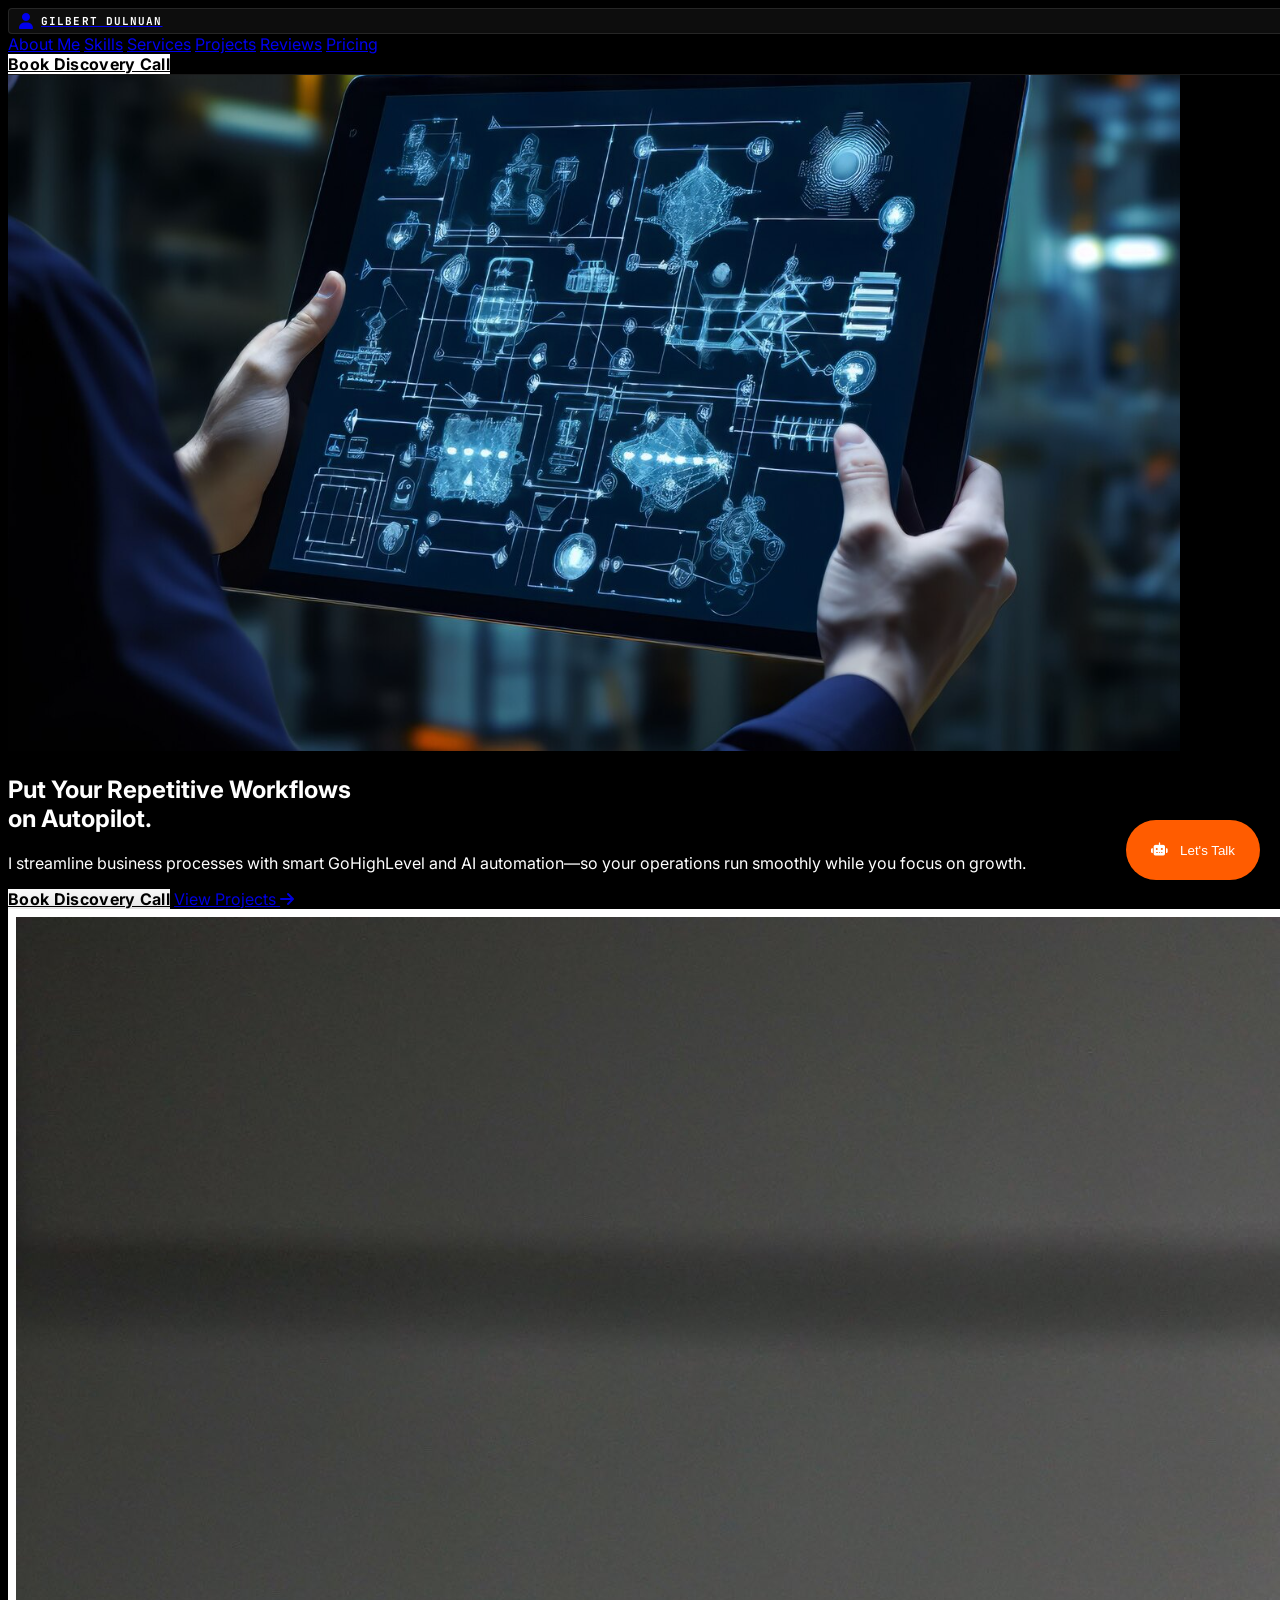
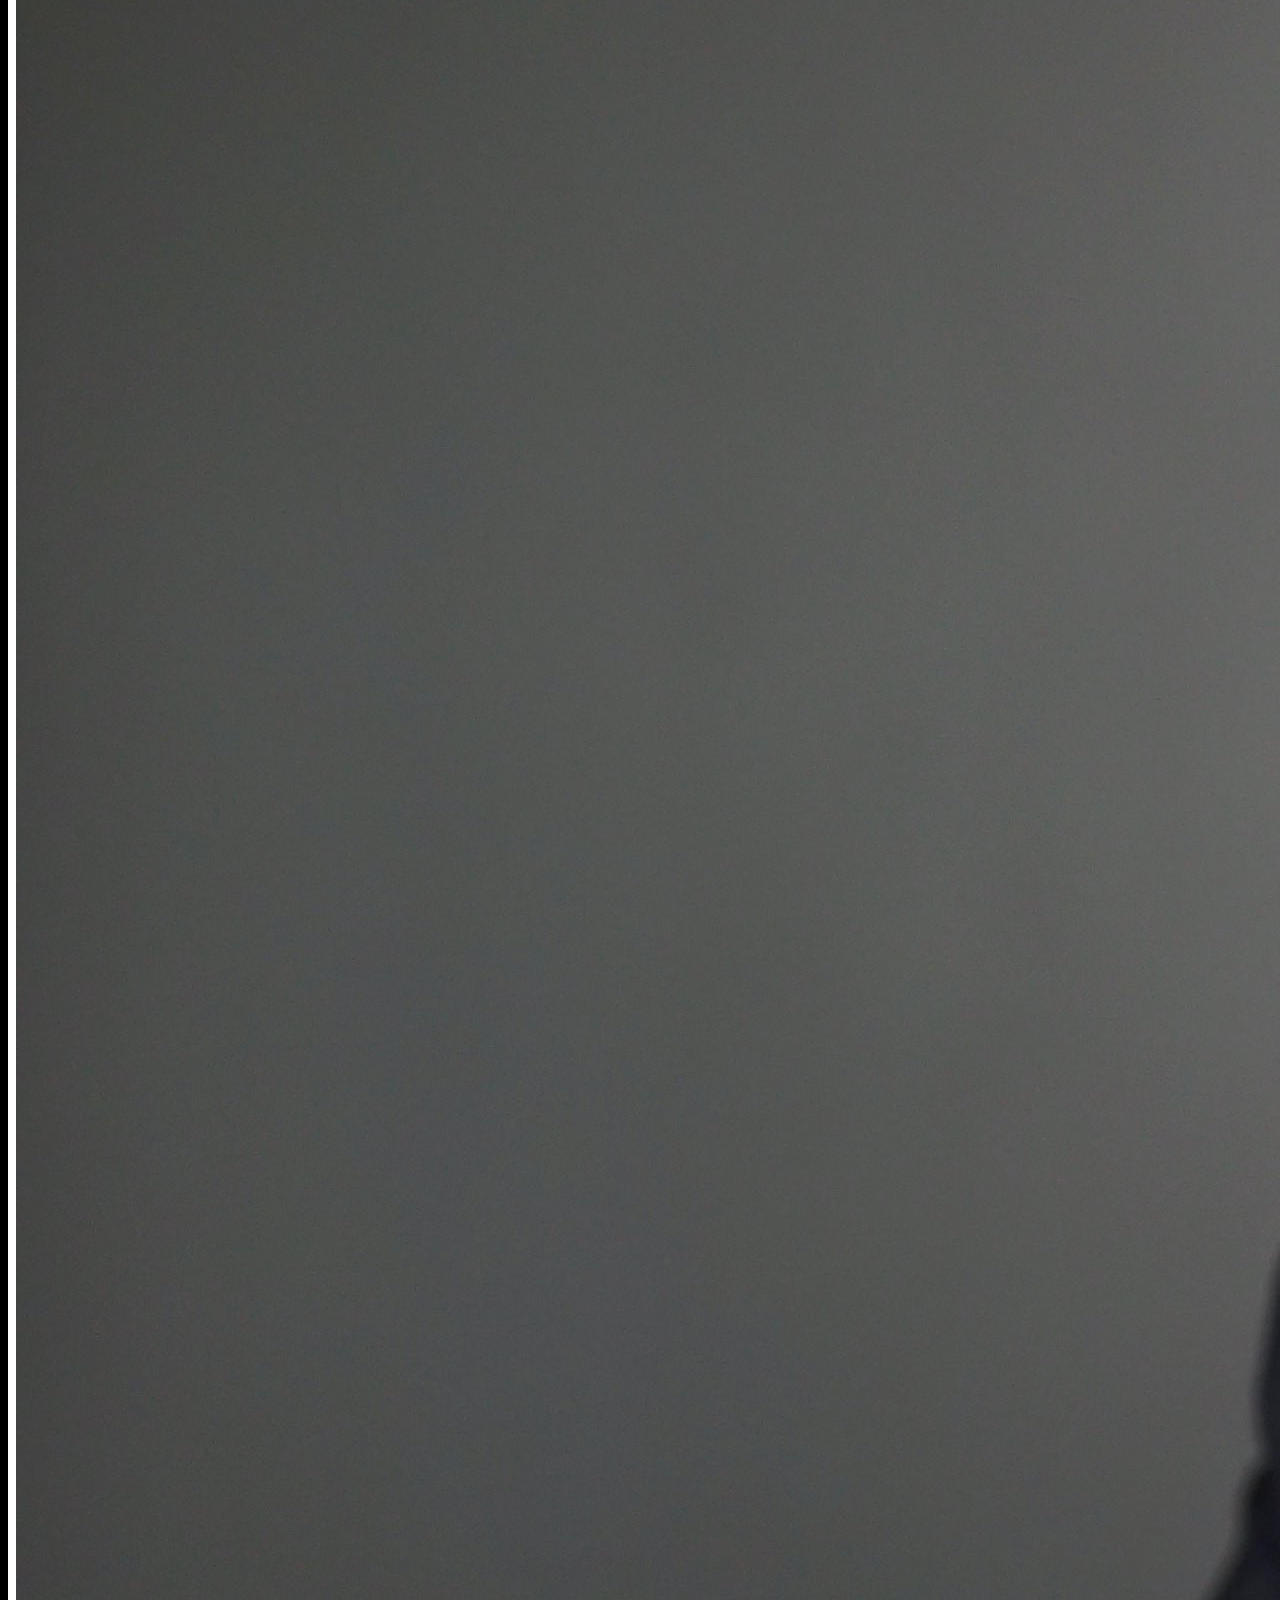
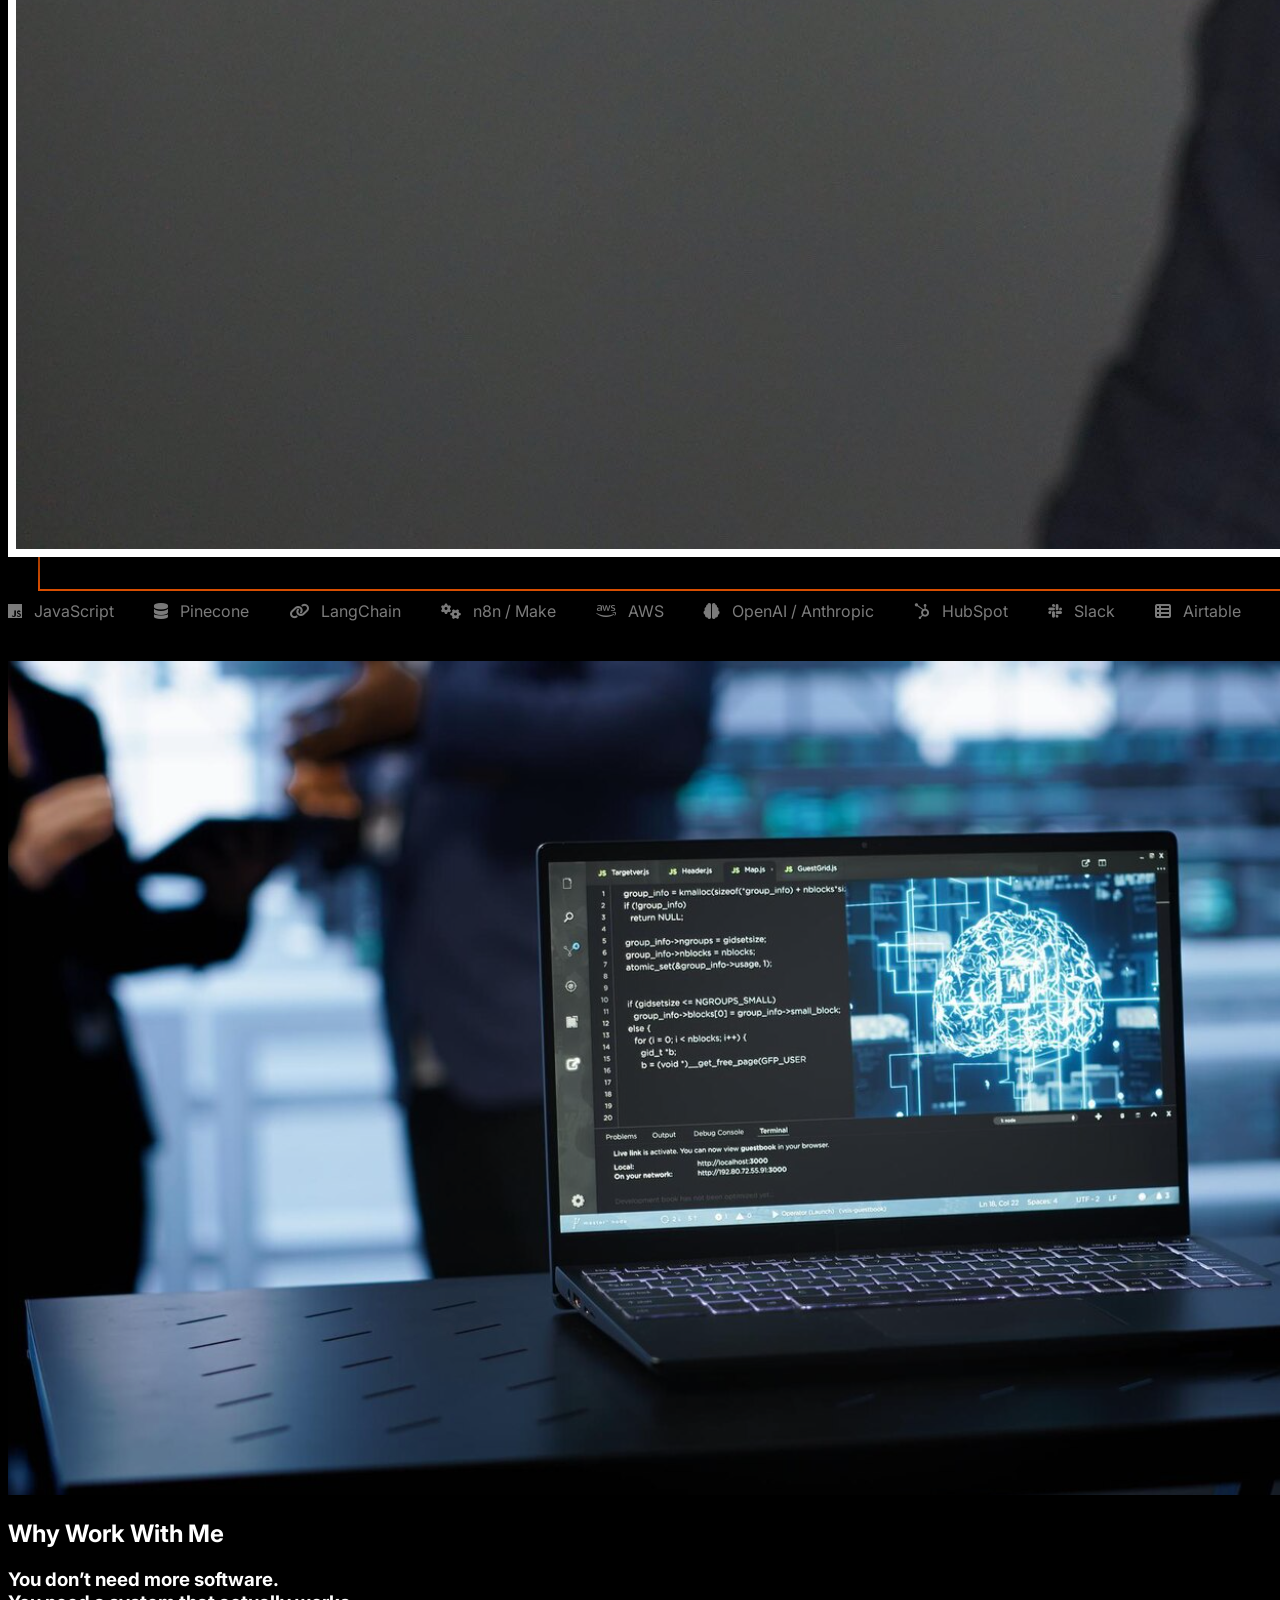
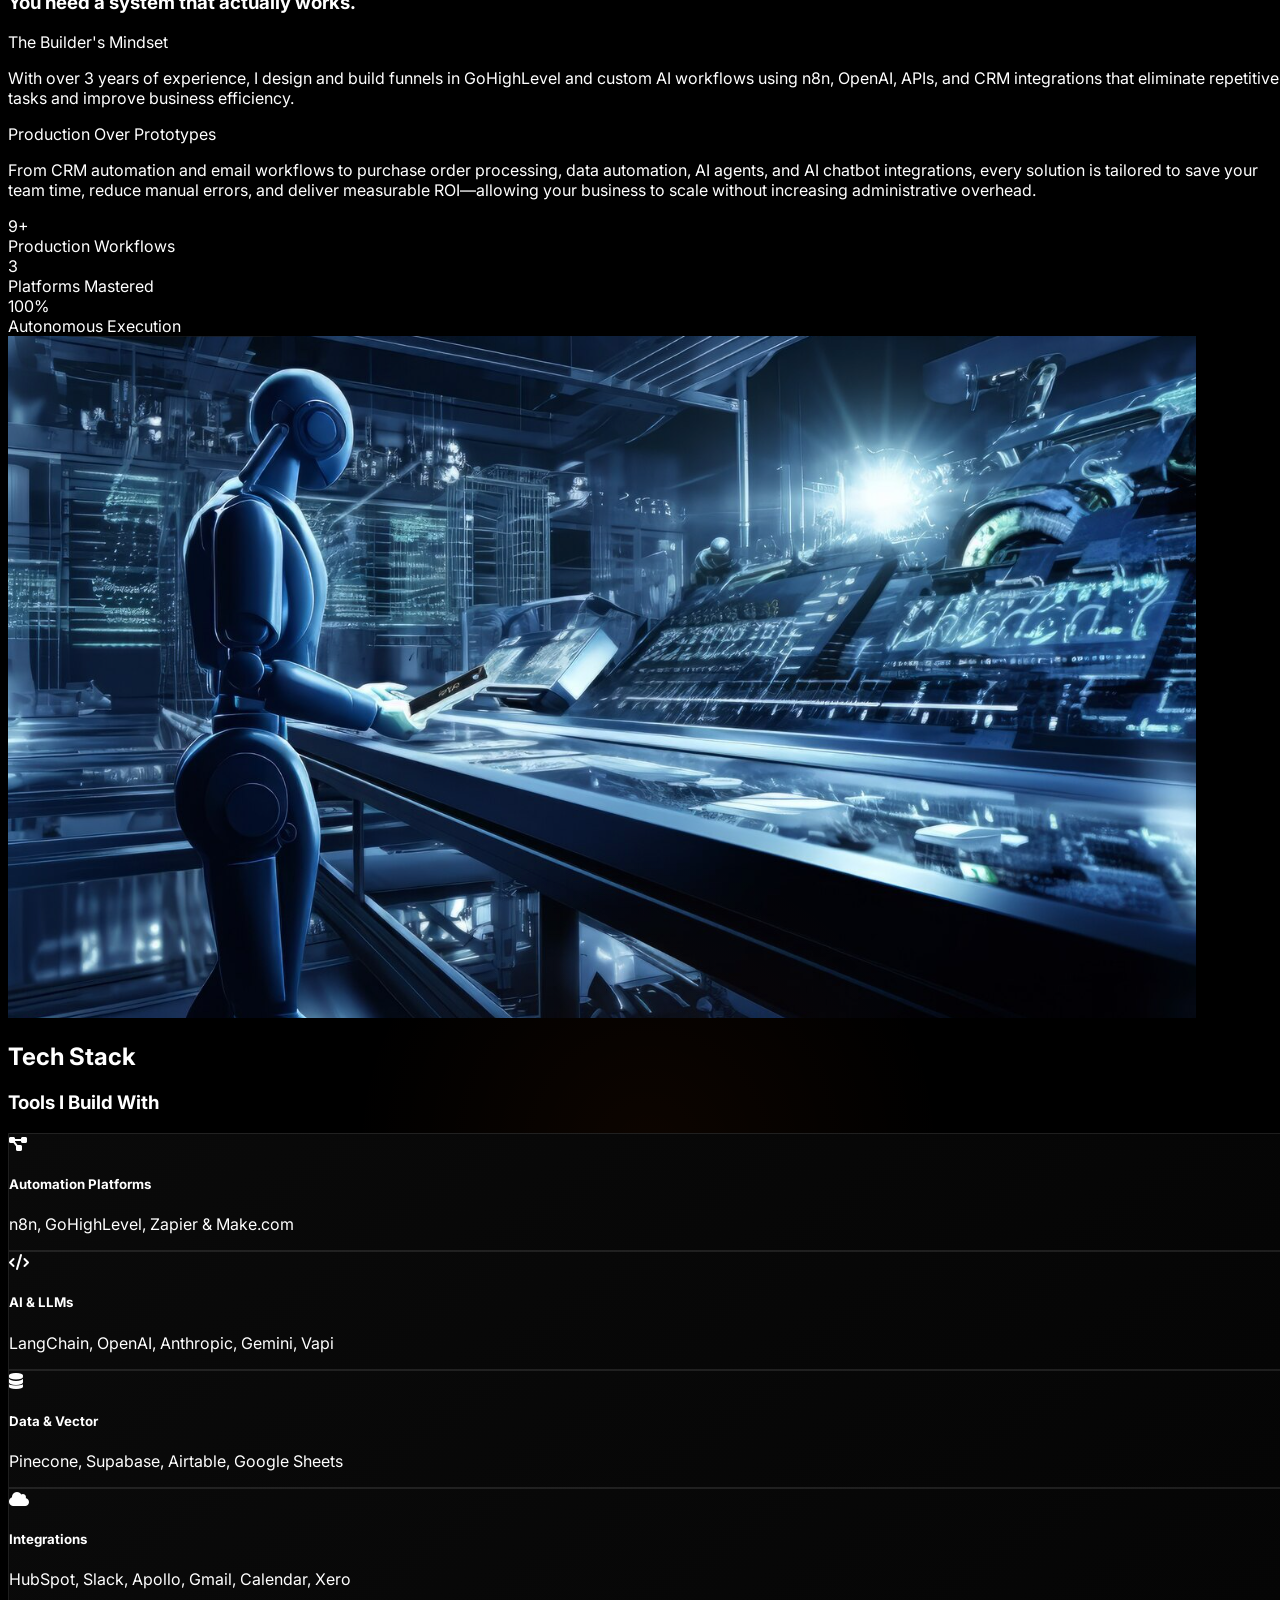
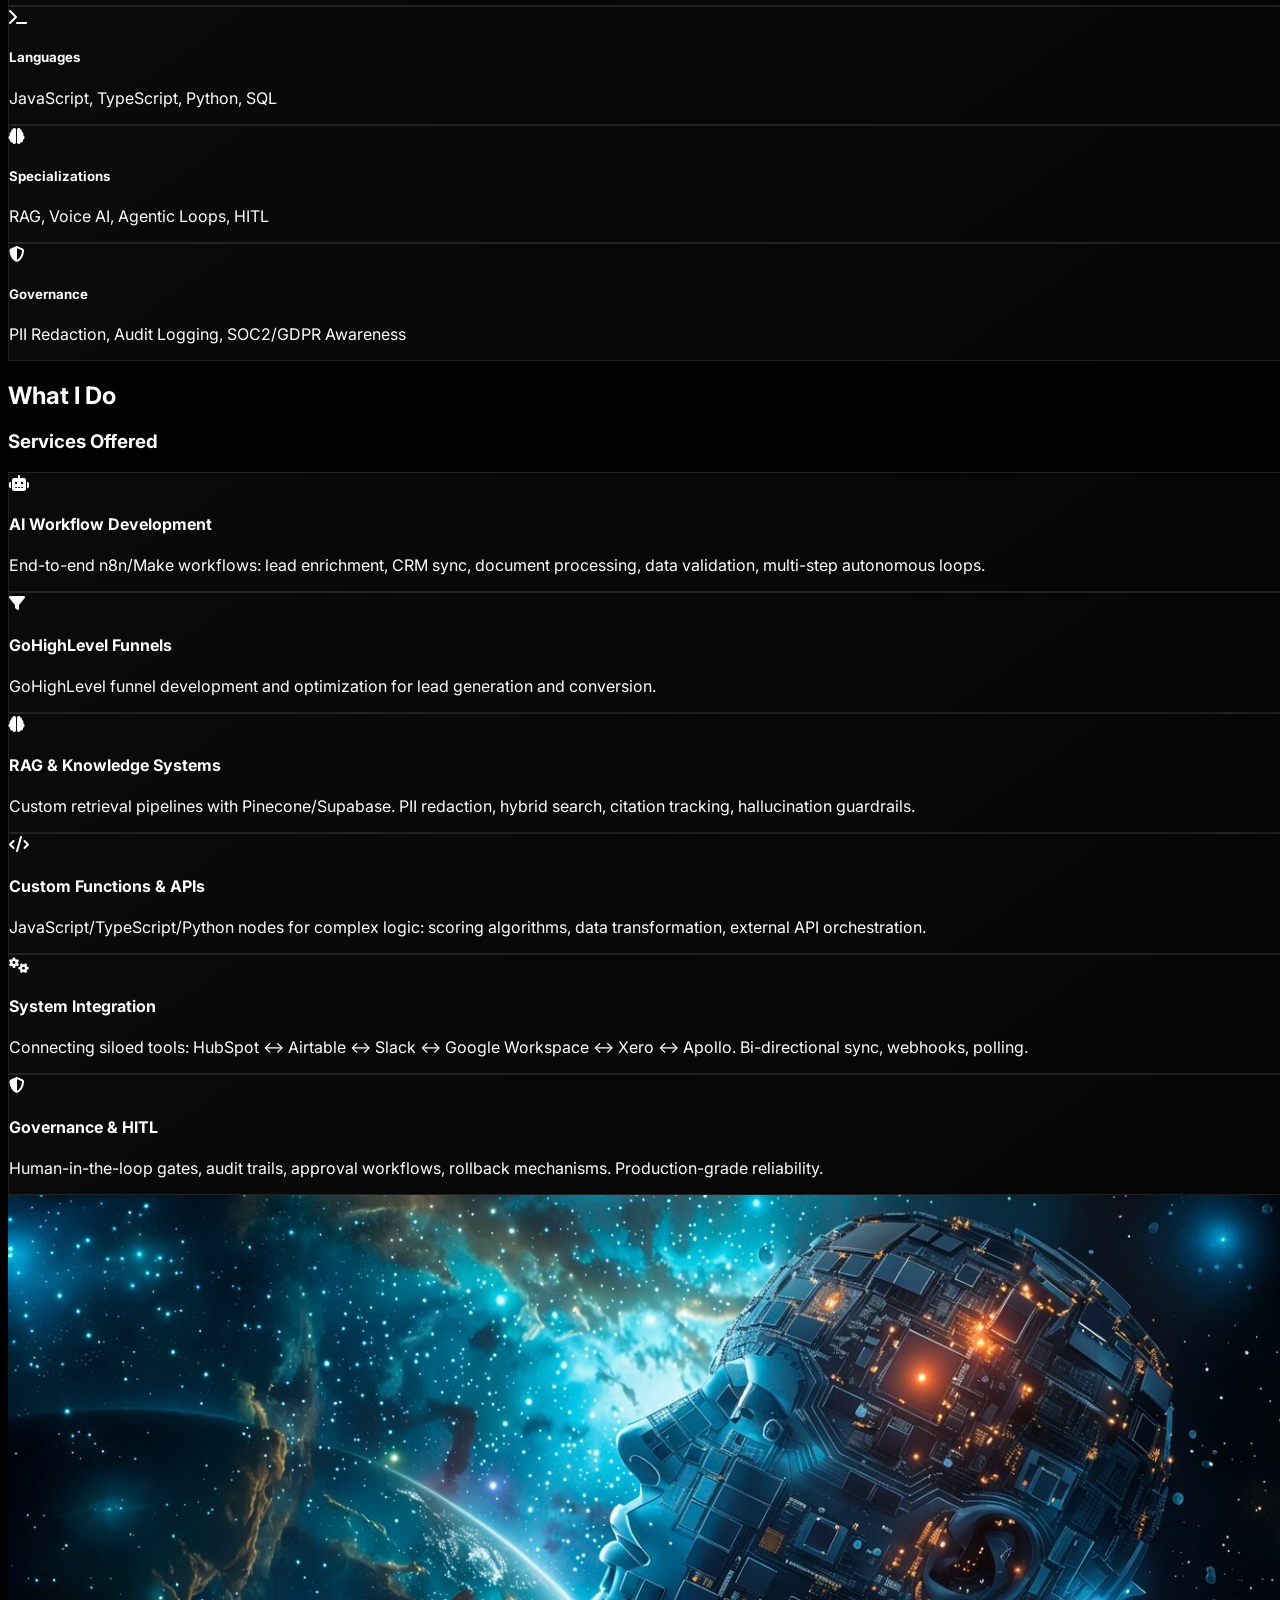
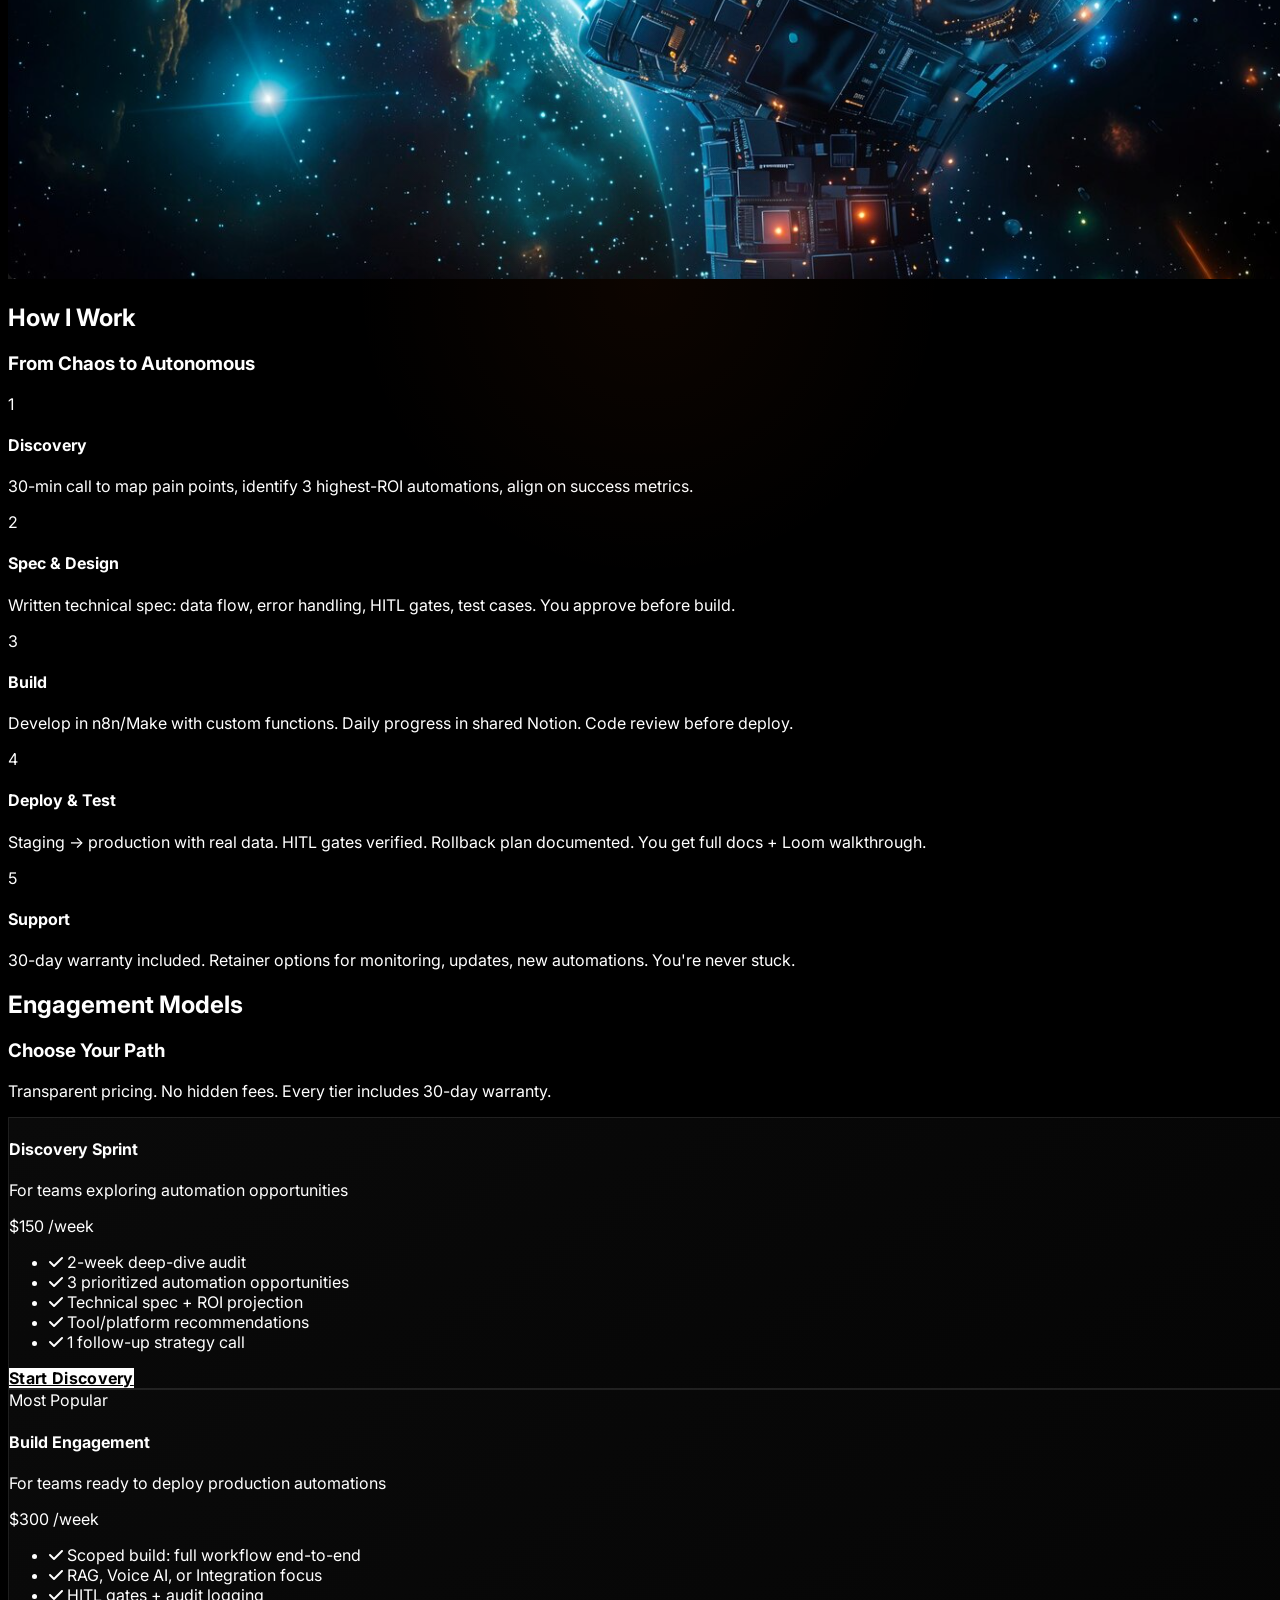
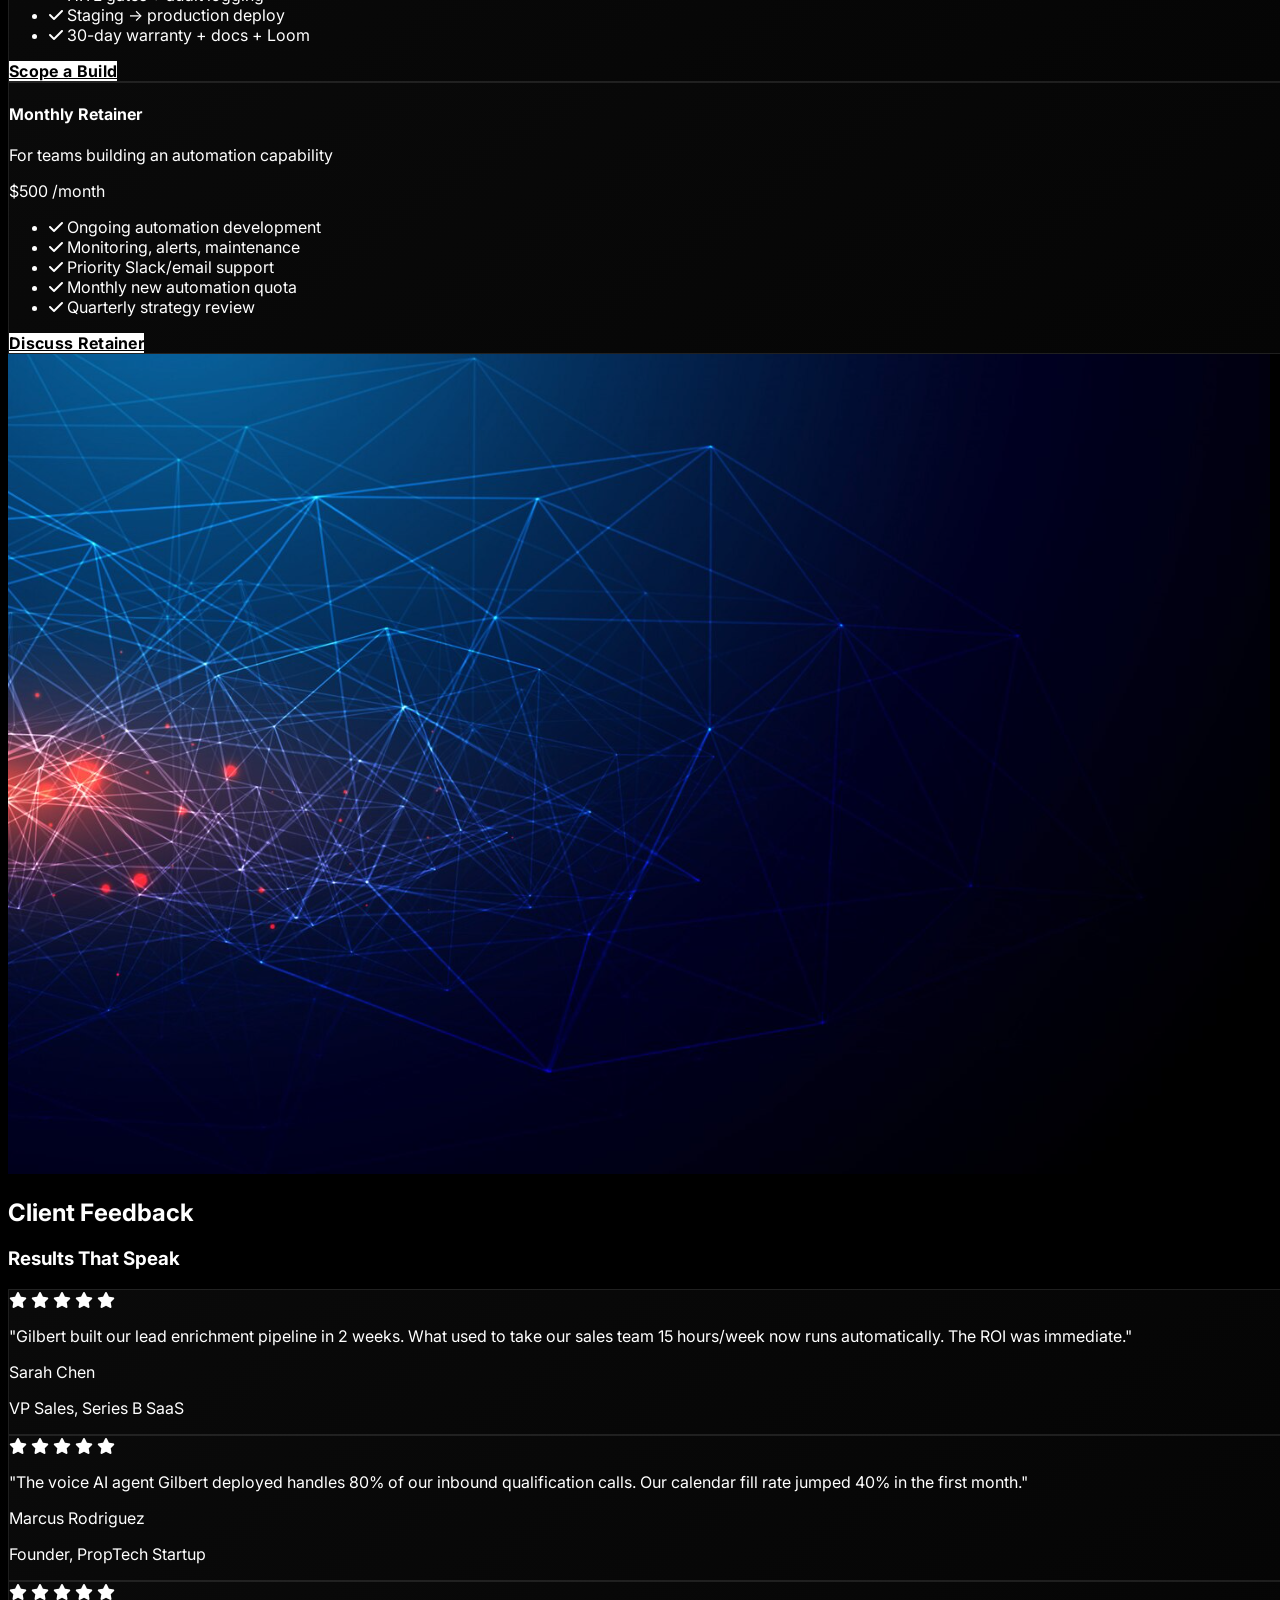
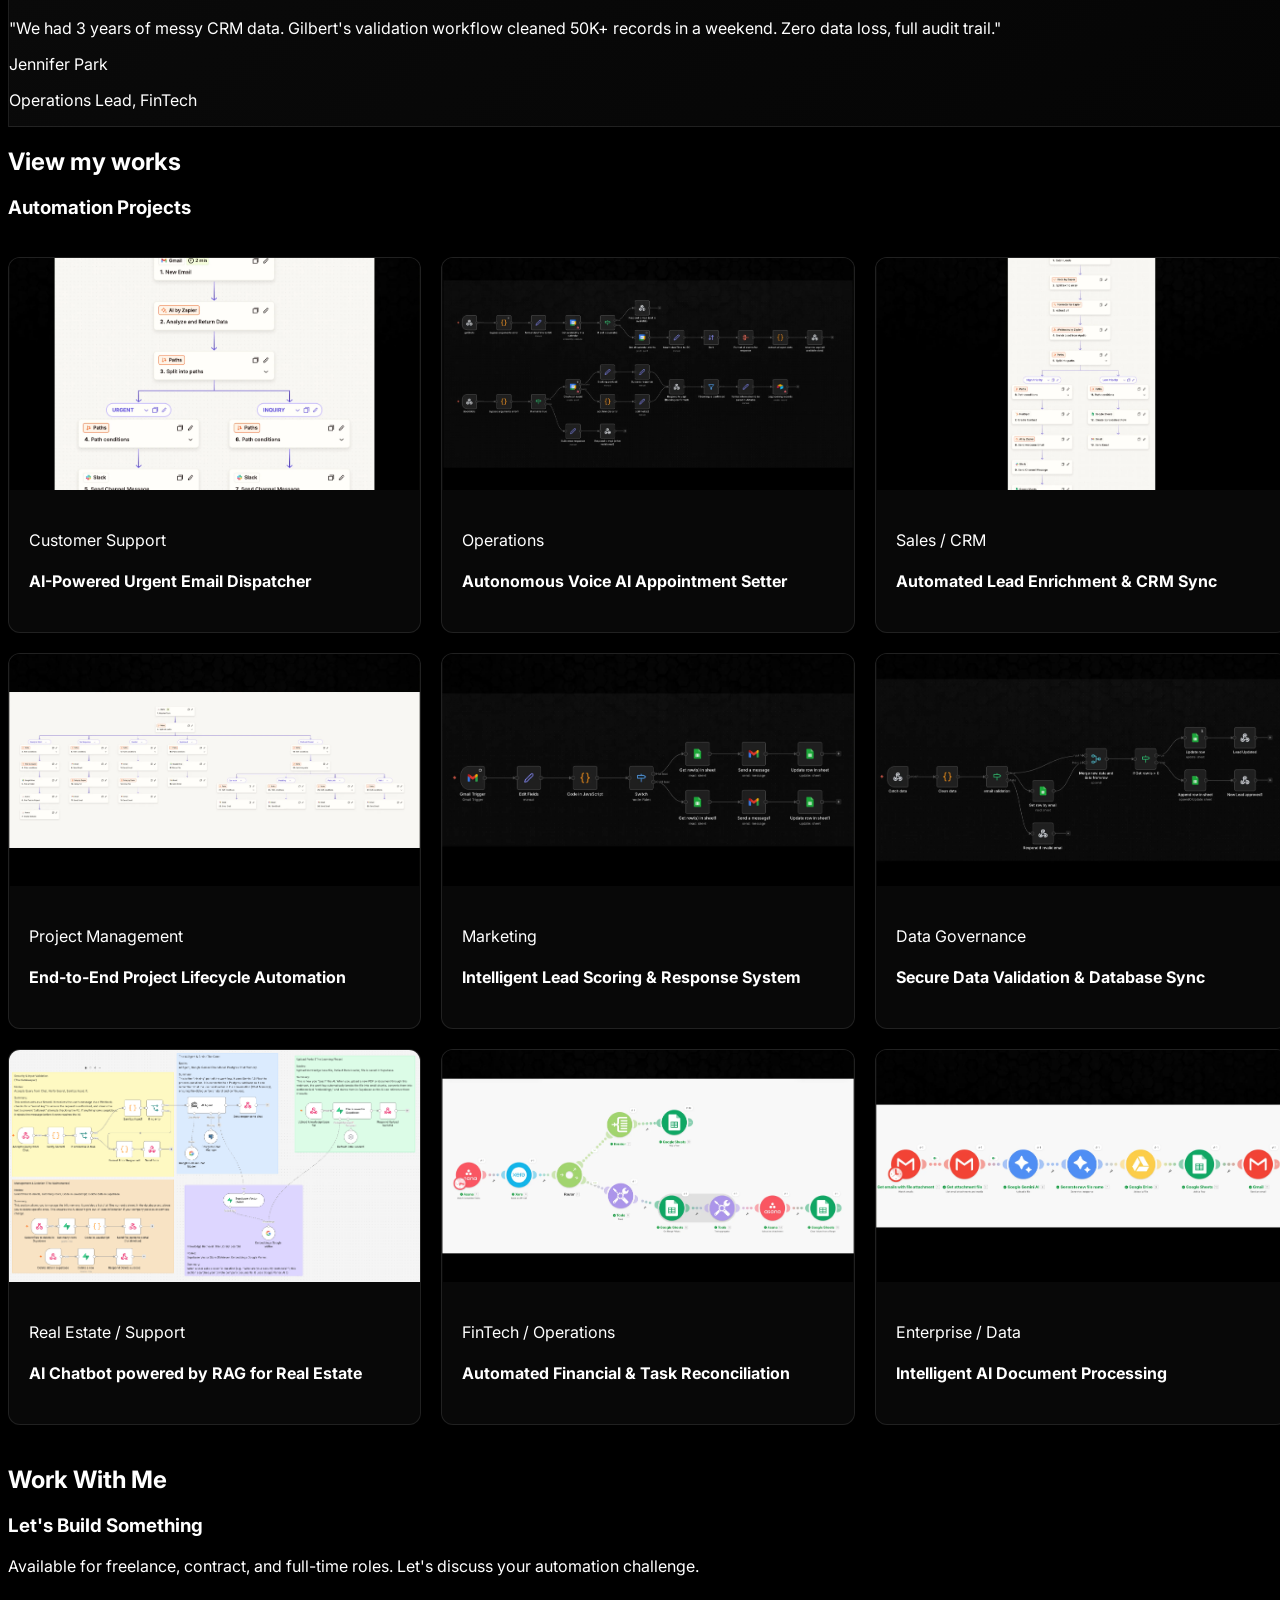
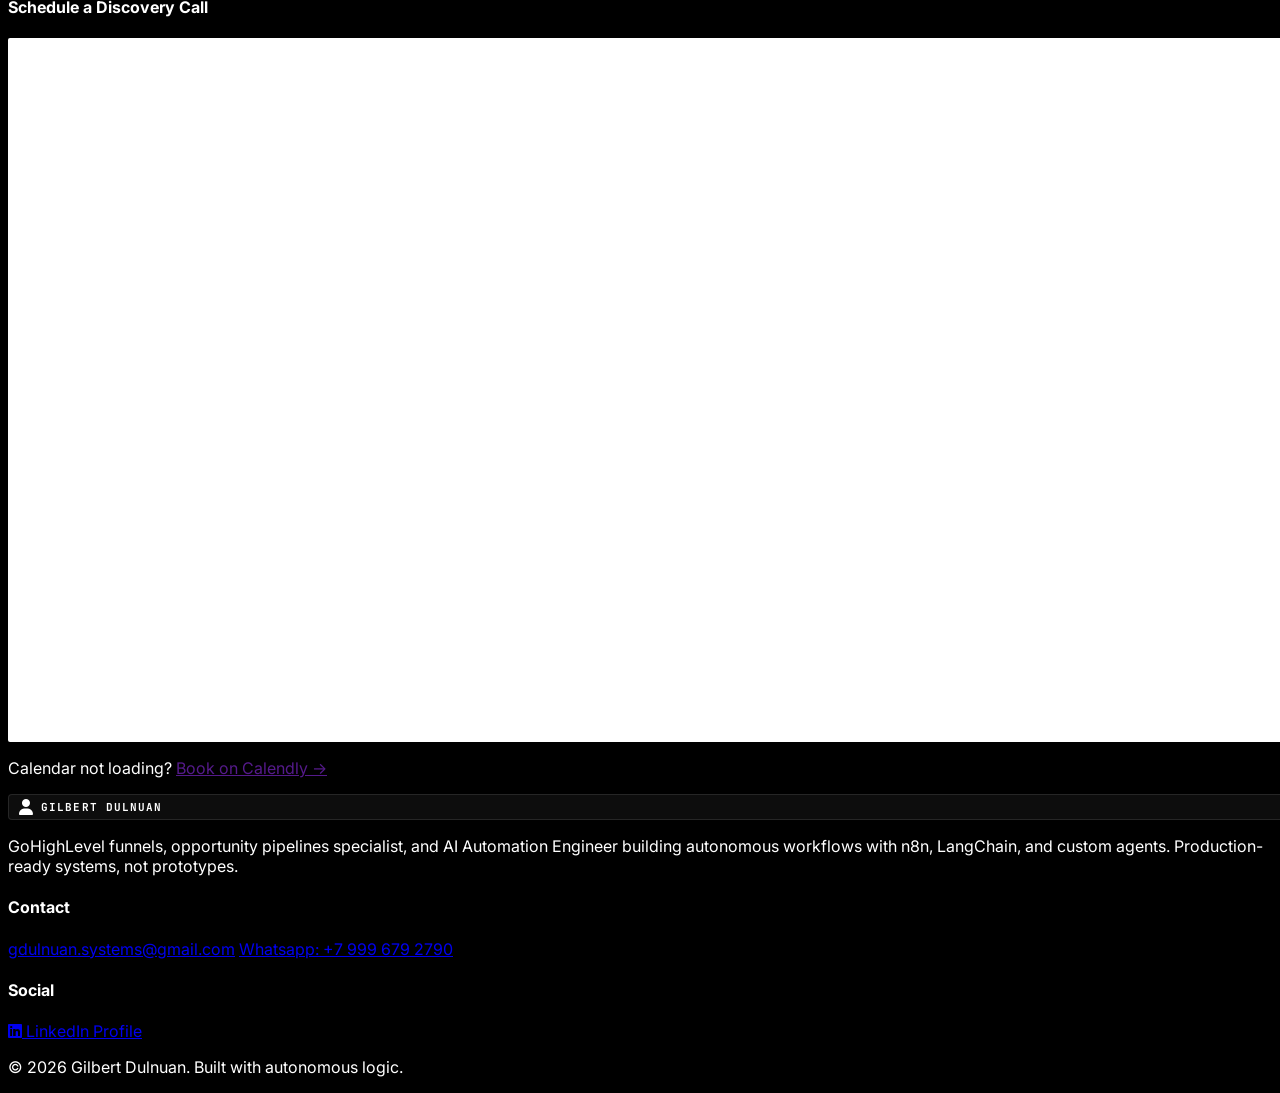
==== commit 990073fc: "Add files via upload" ====
--- a/index.html
+++ b/index.html
@@ -403,7 +403,7 @@
                 </div>
                 <div class="flex justify-center lg:justify-end">
                     <div class="portrait-frame">
-                        <img src="gilbert.jpg" alt="Gilbert Dulnuan" class="w-[280px] md:w-[400px] aspect-[3/4] object-cover rounded-sm shadow-2xl">
+                        <img src="Gilbert.jpg" alt="Gilbert Dulnuan" class="w-[280px] md:w-[400px] aspect-[3/4] object-cover rounded-sm shadow-2xl">
                     </div>
                 </div>
             </div>
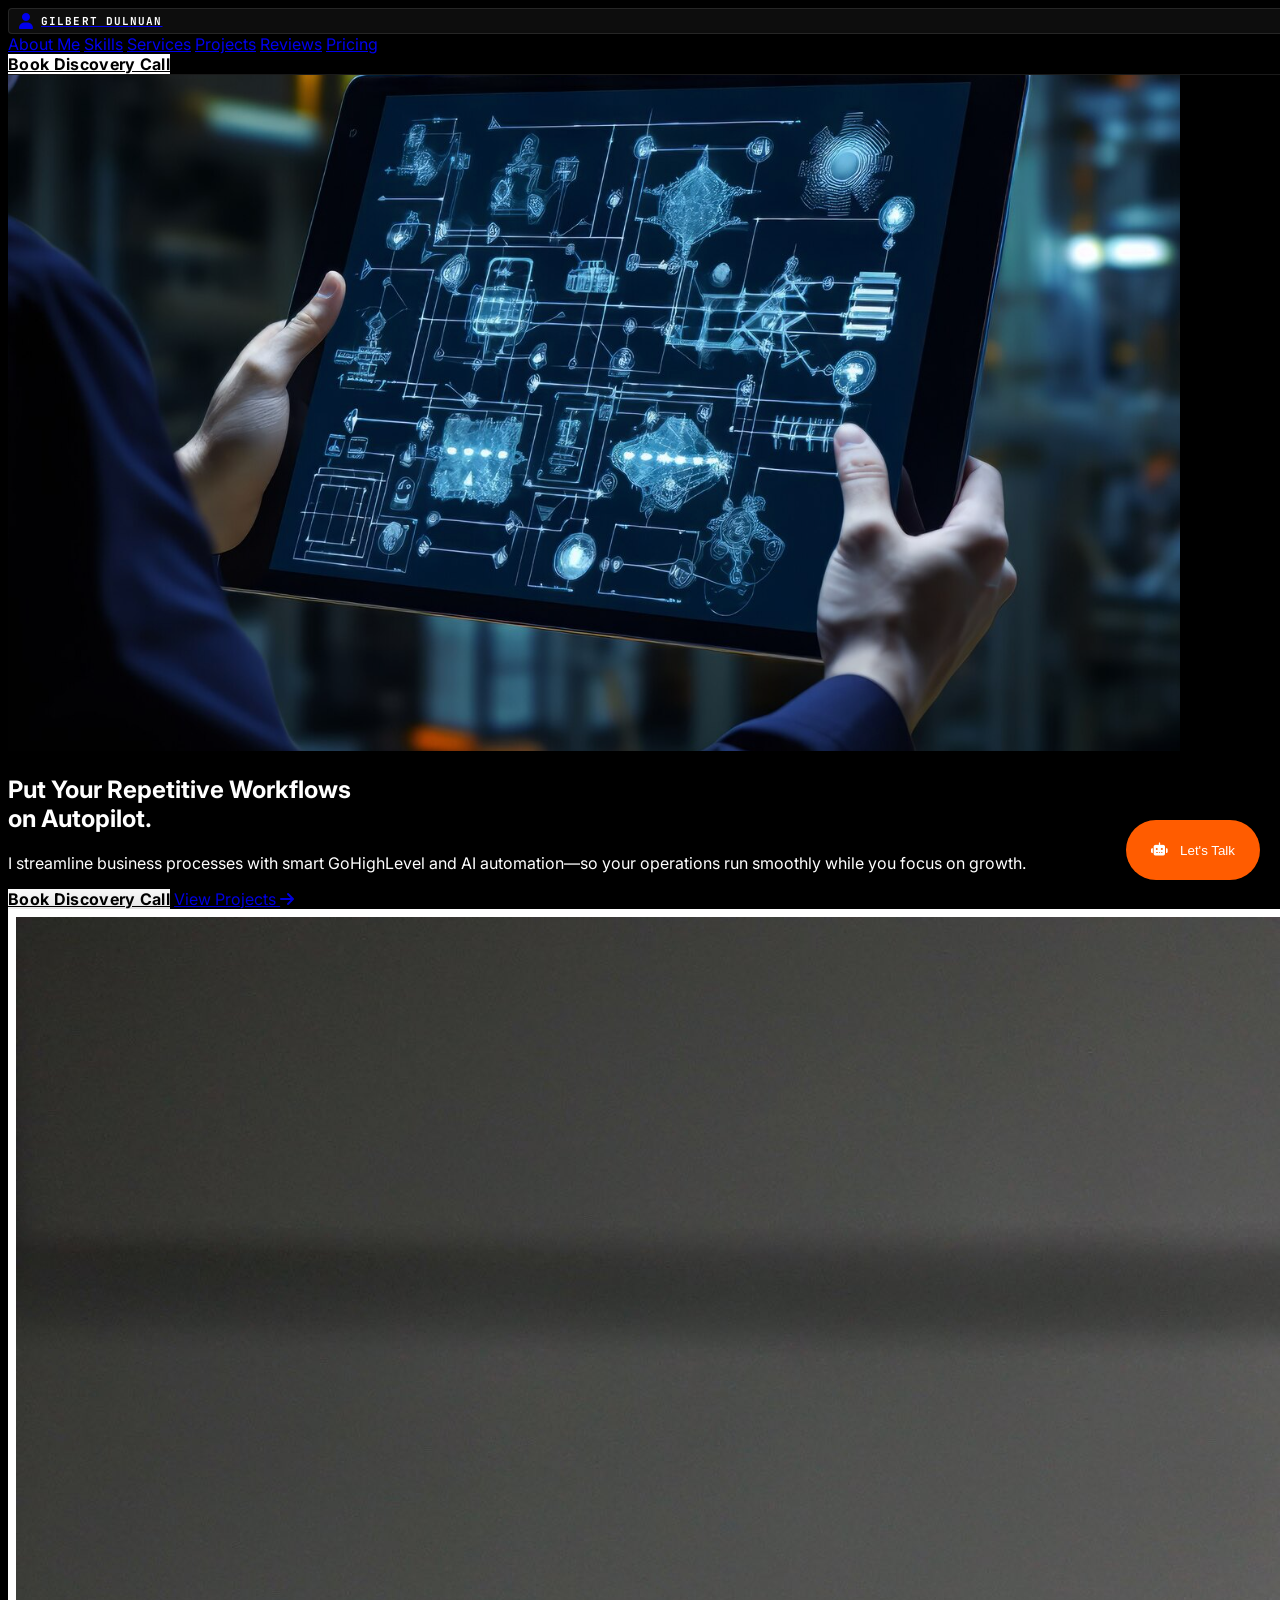
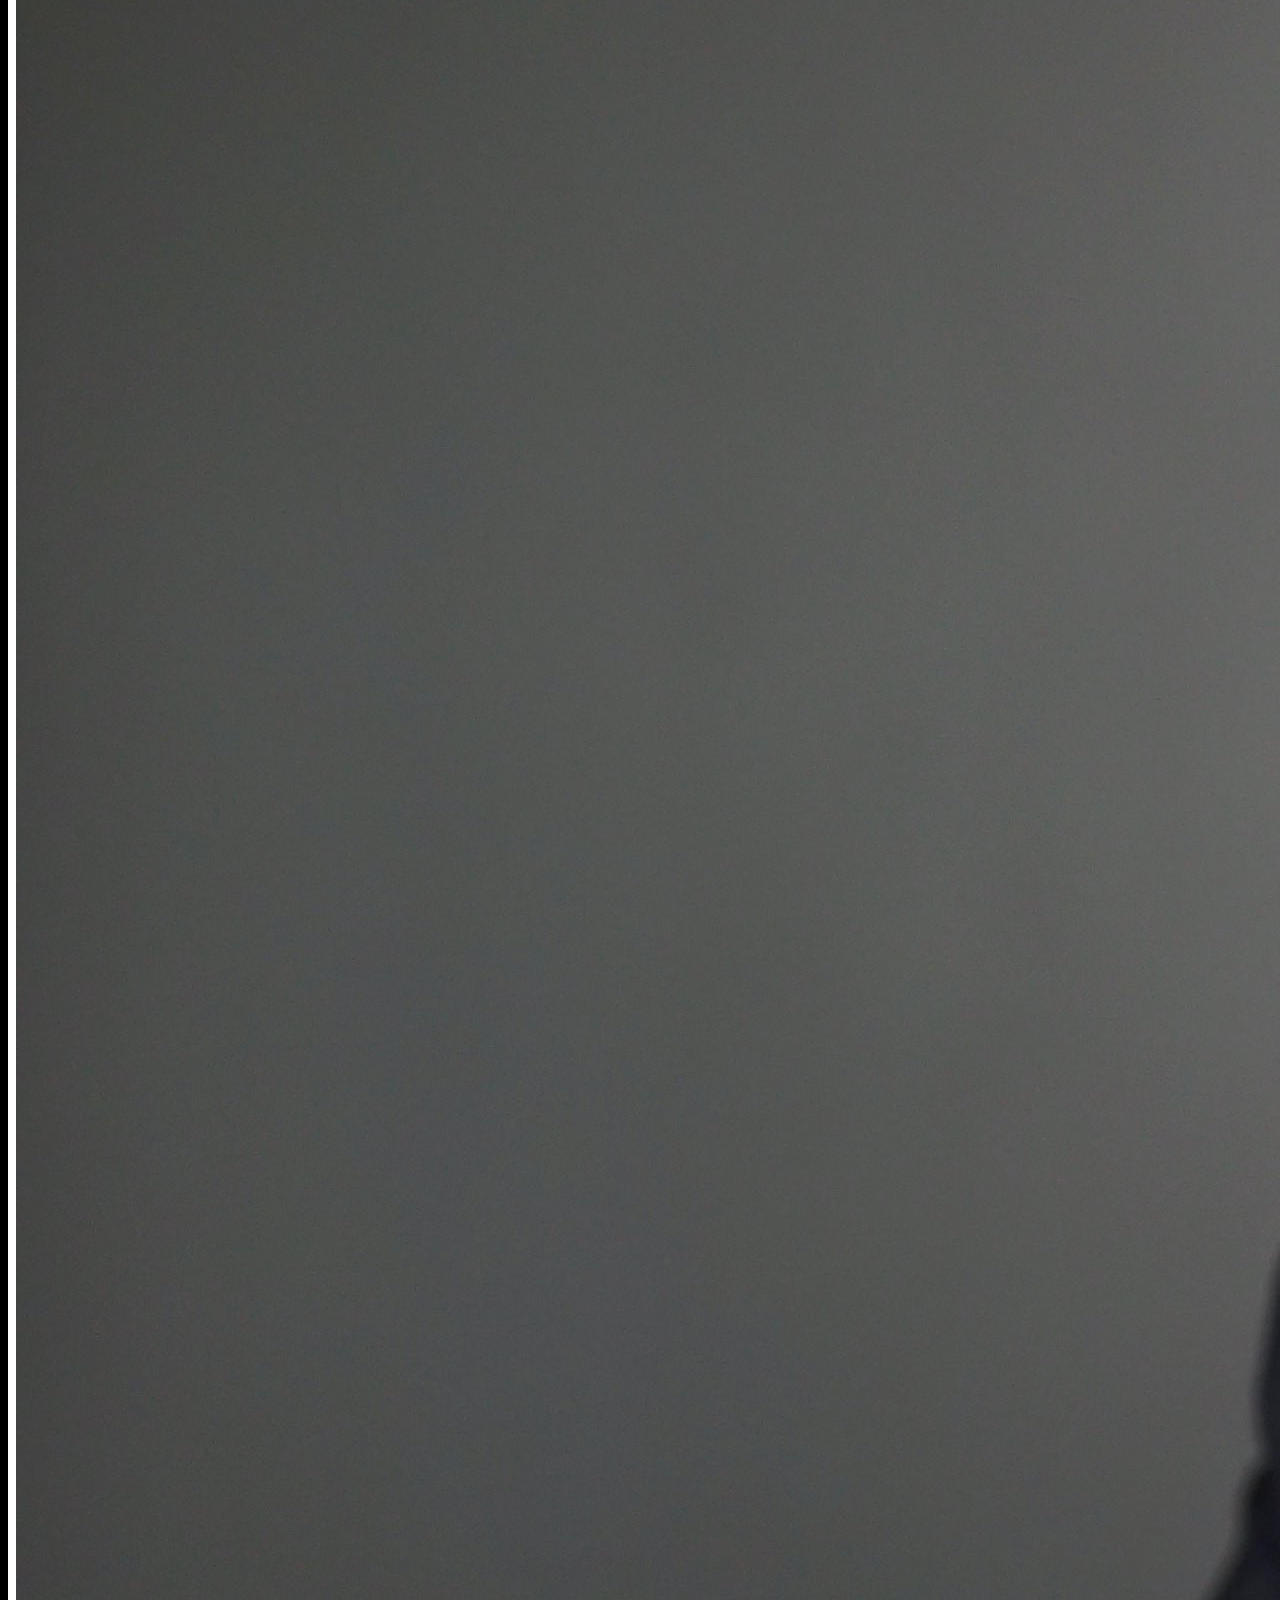
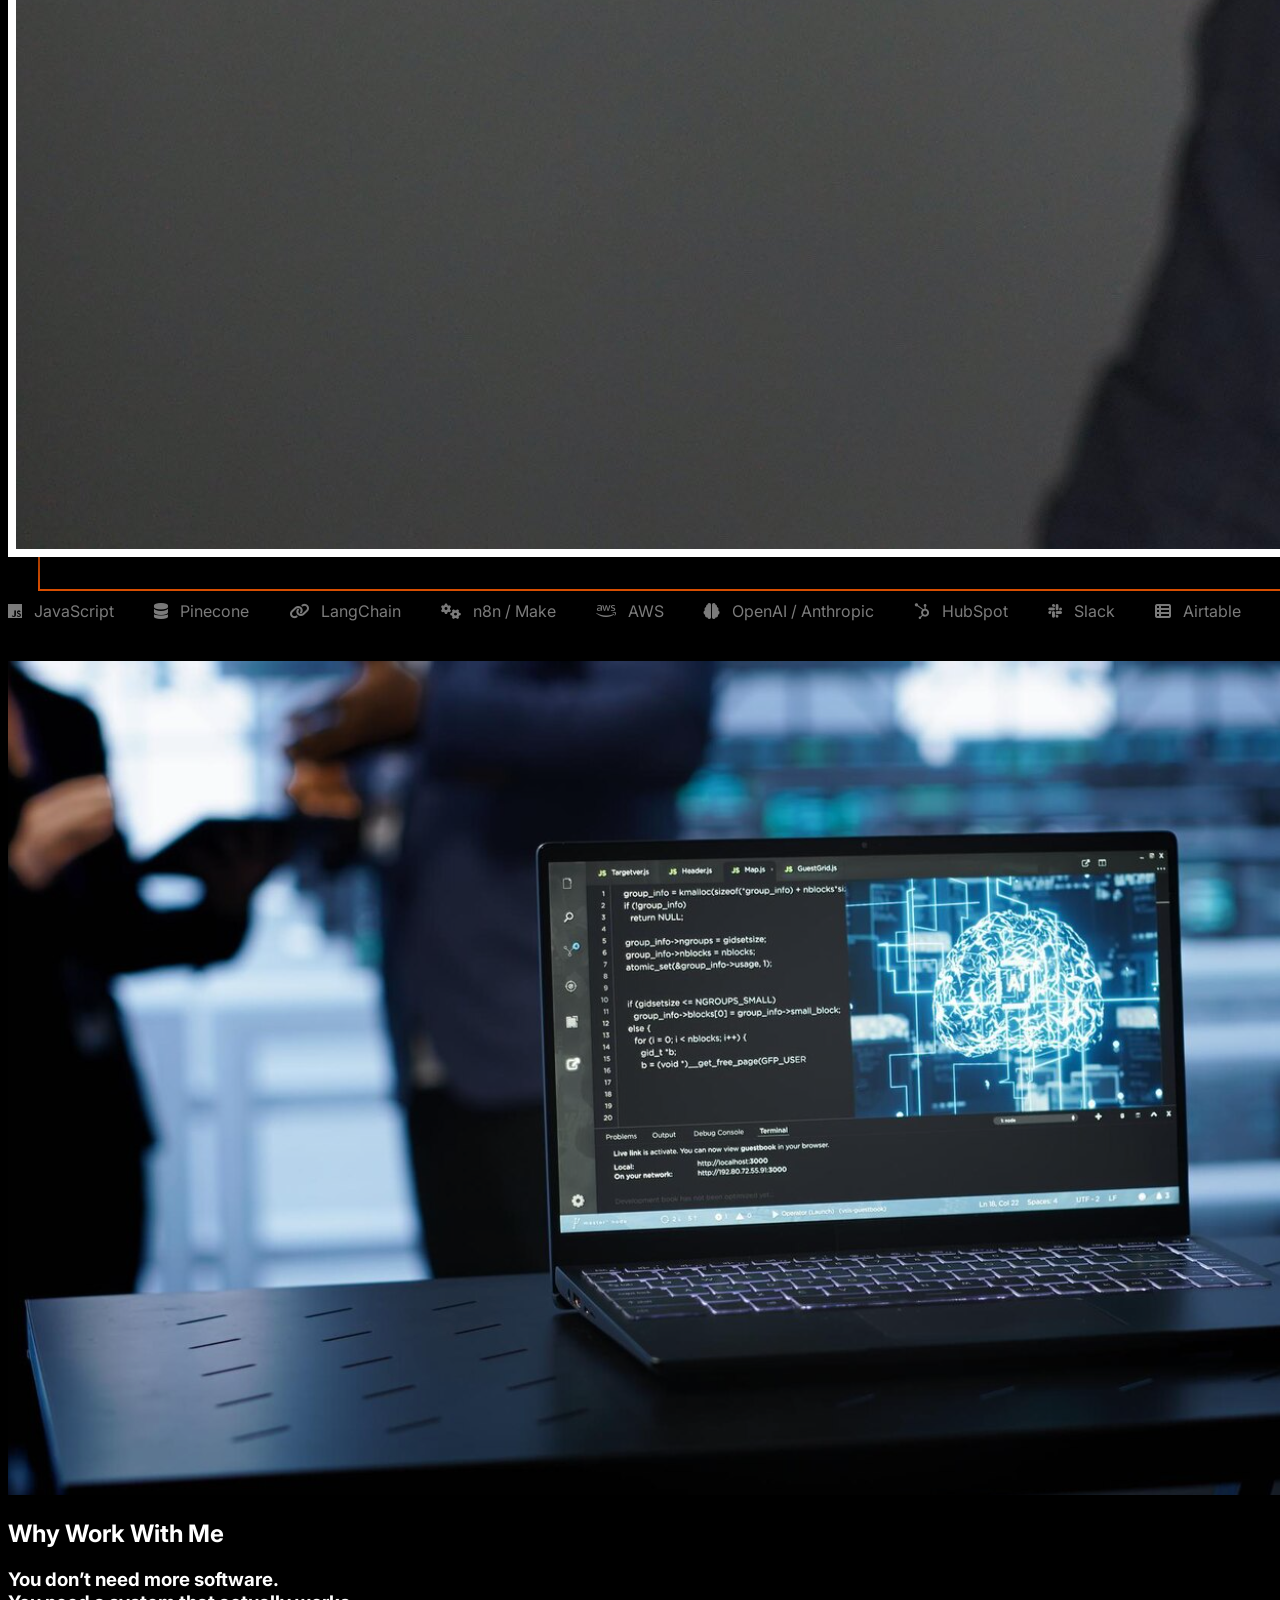
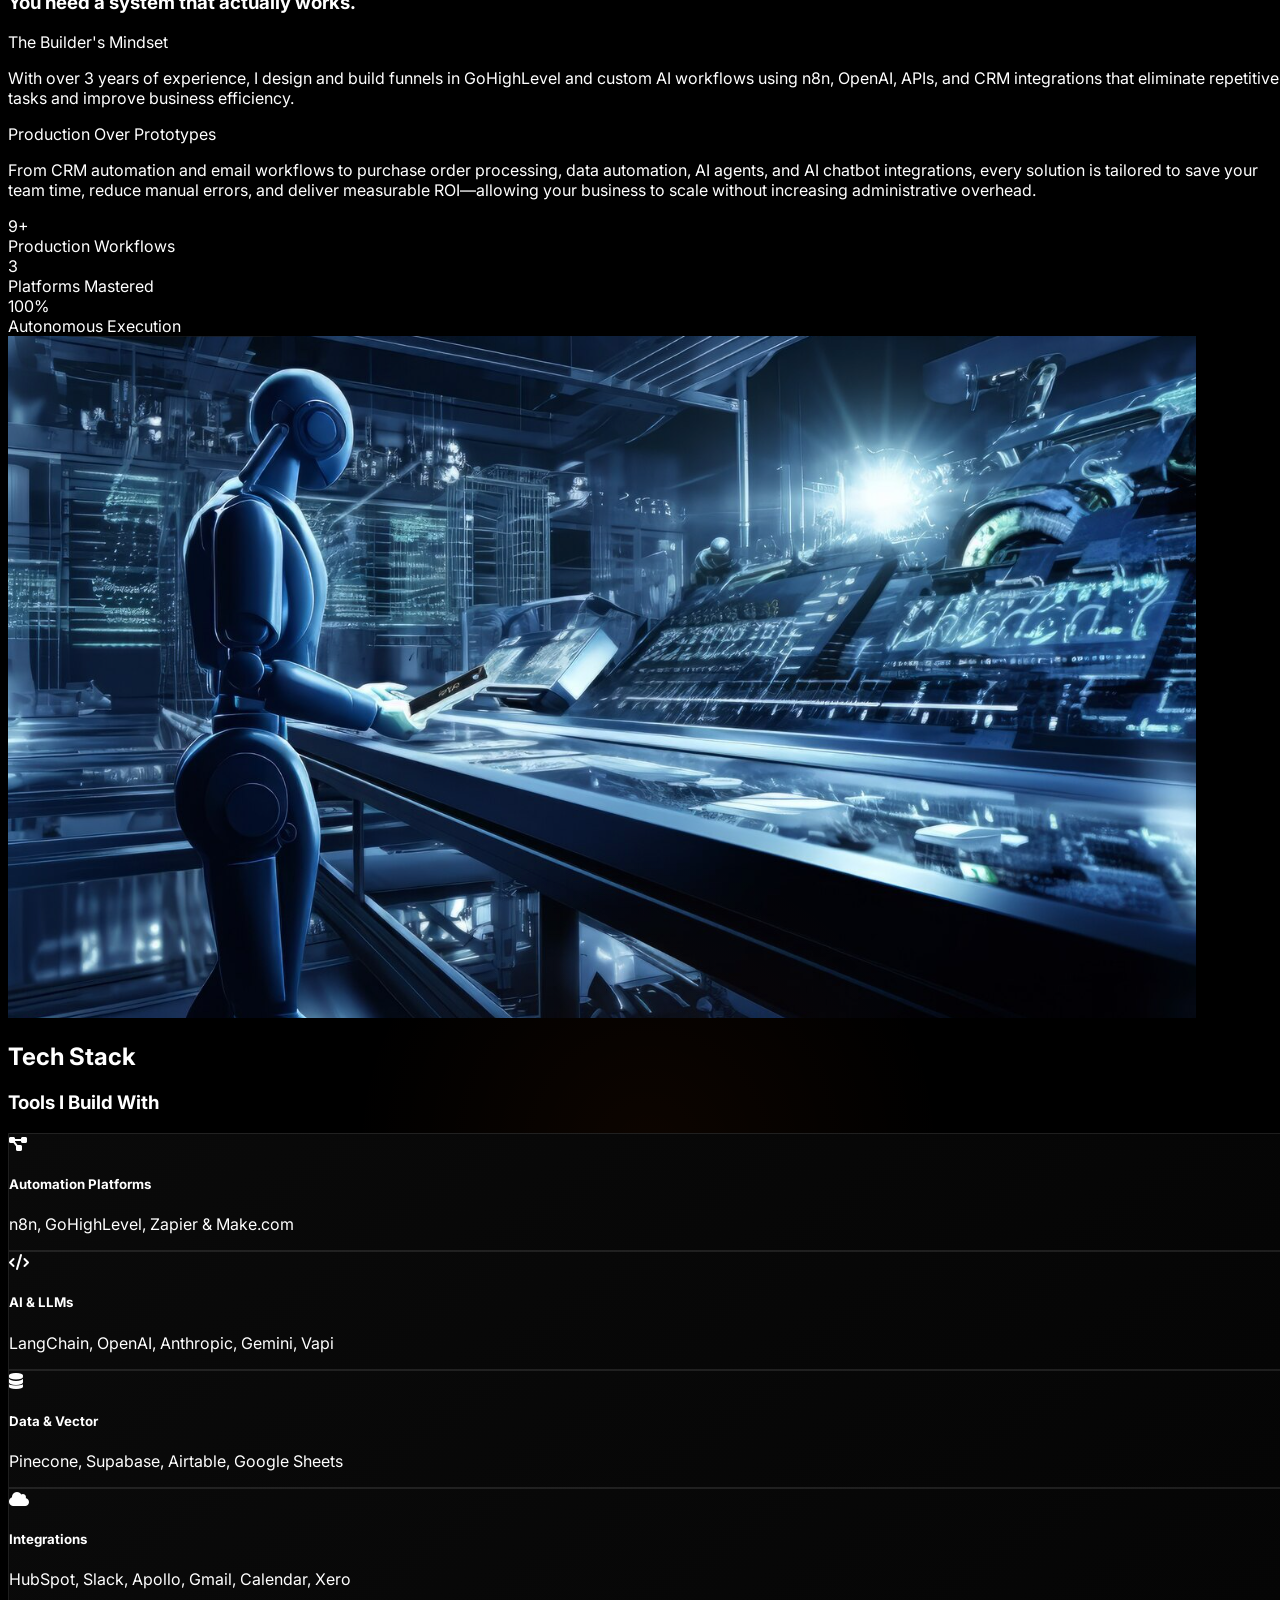
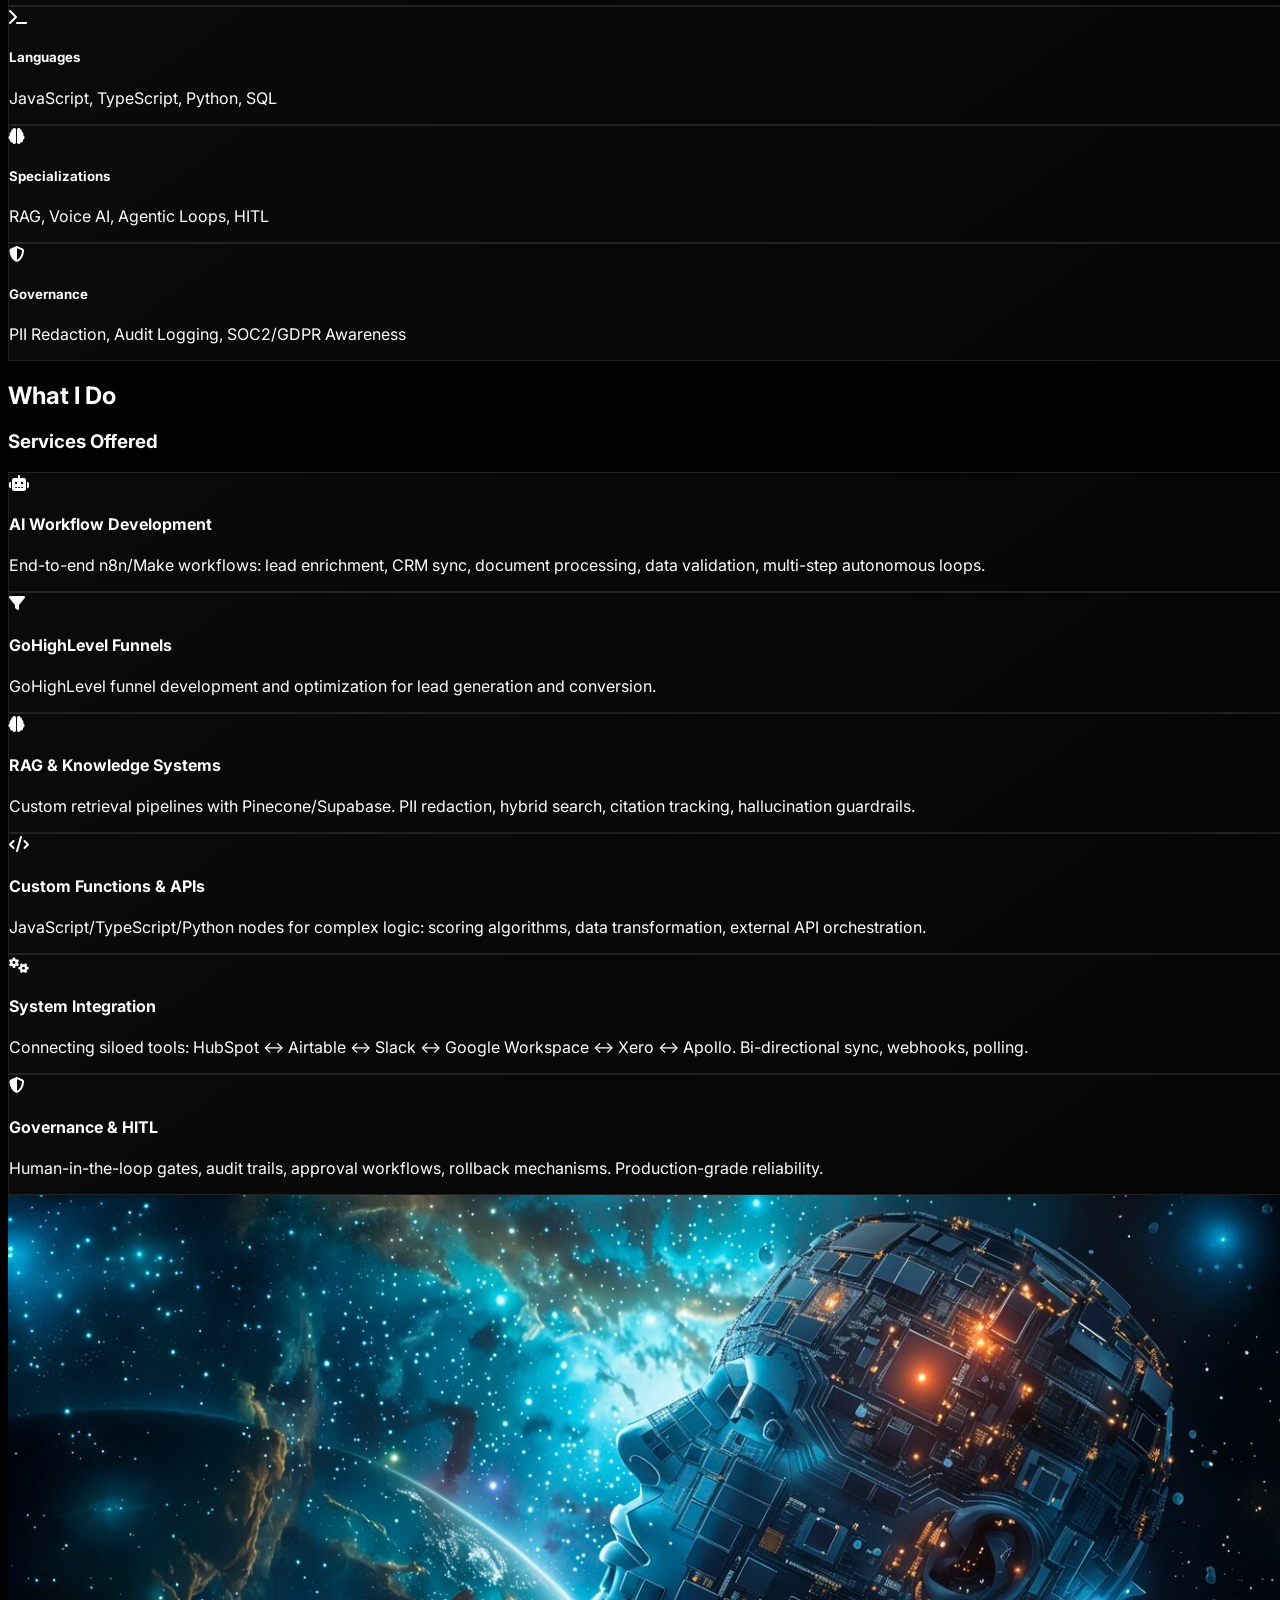
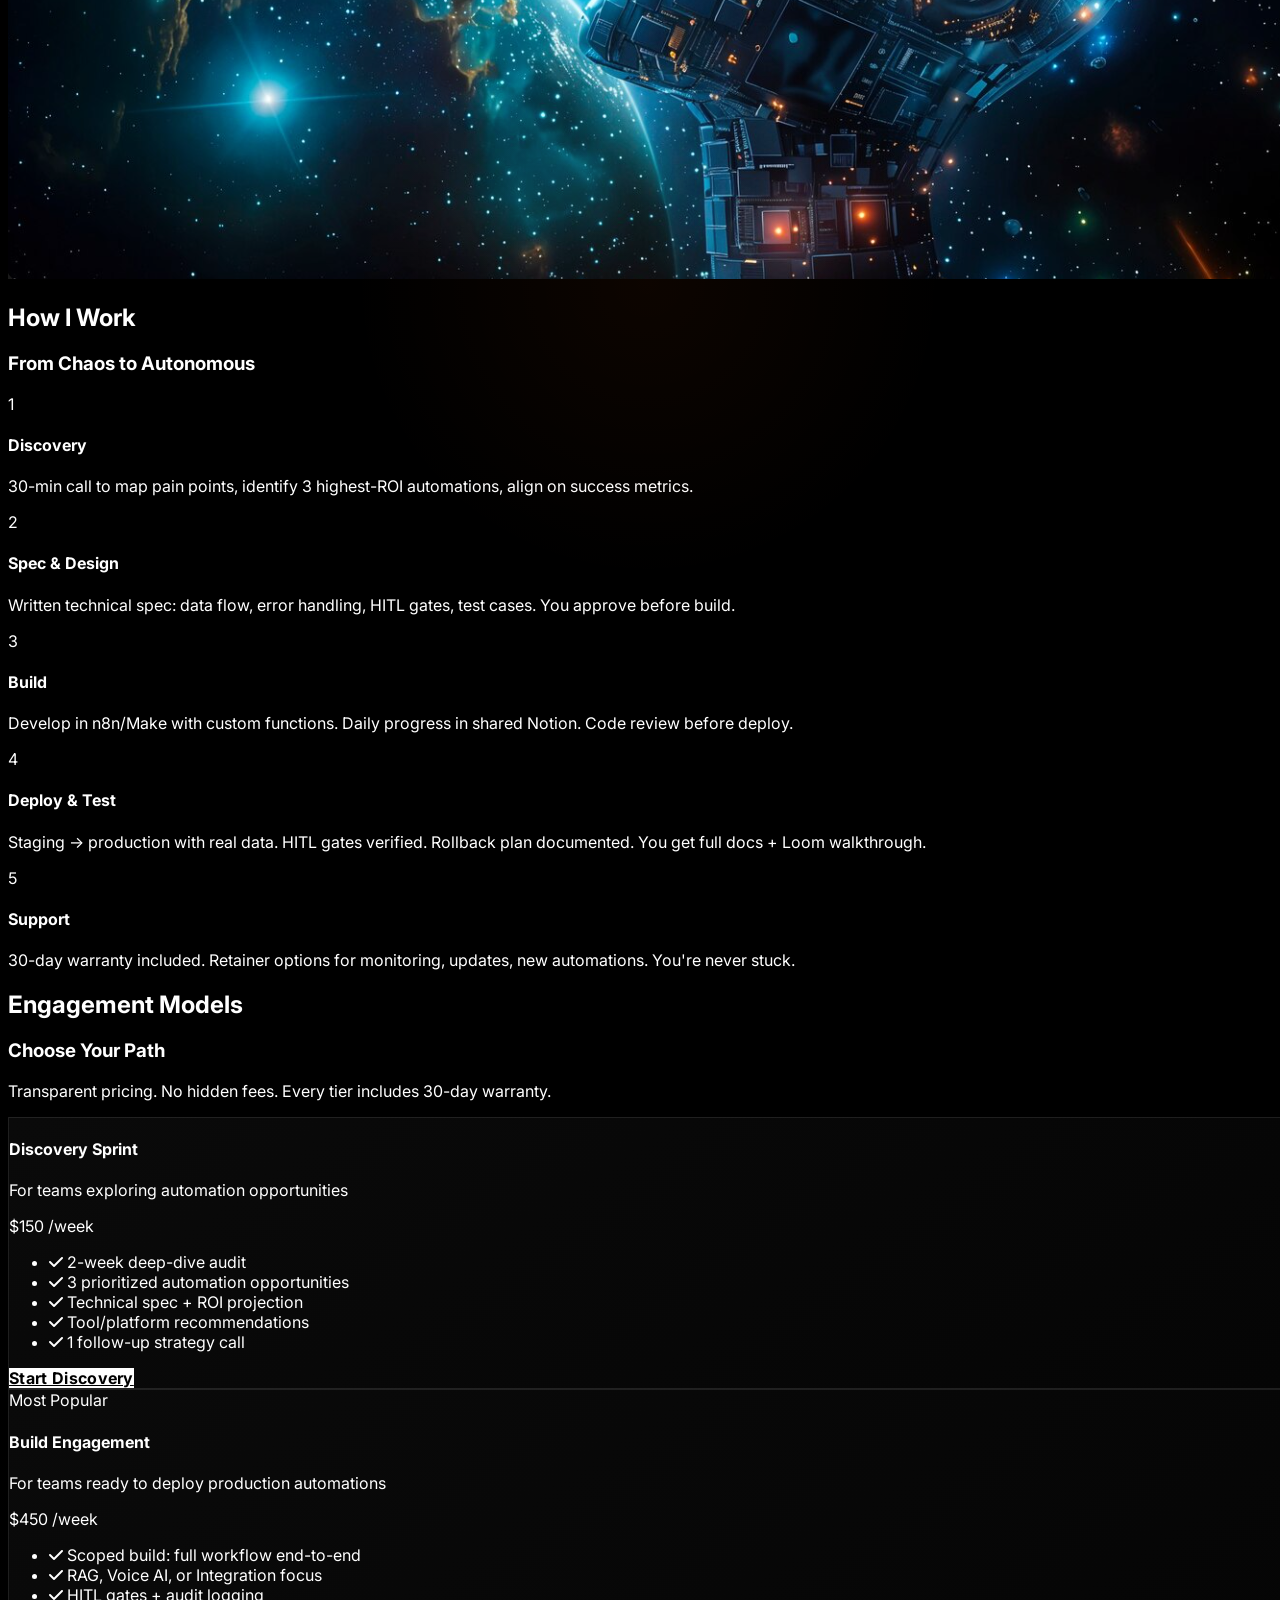
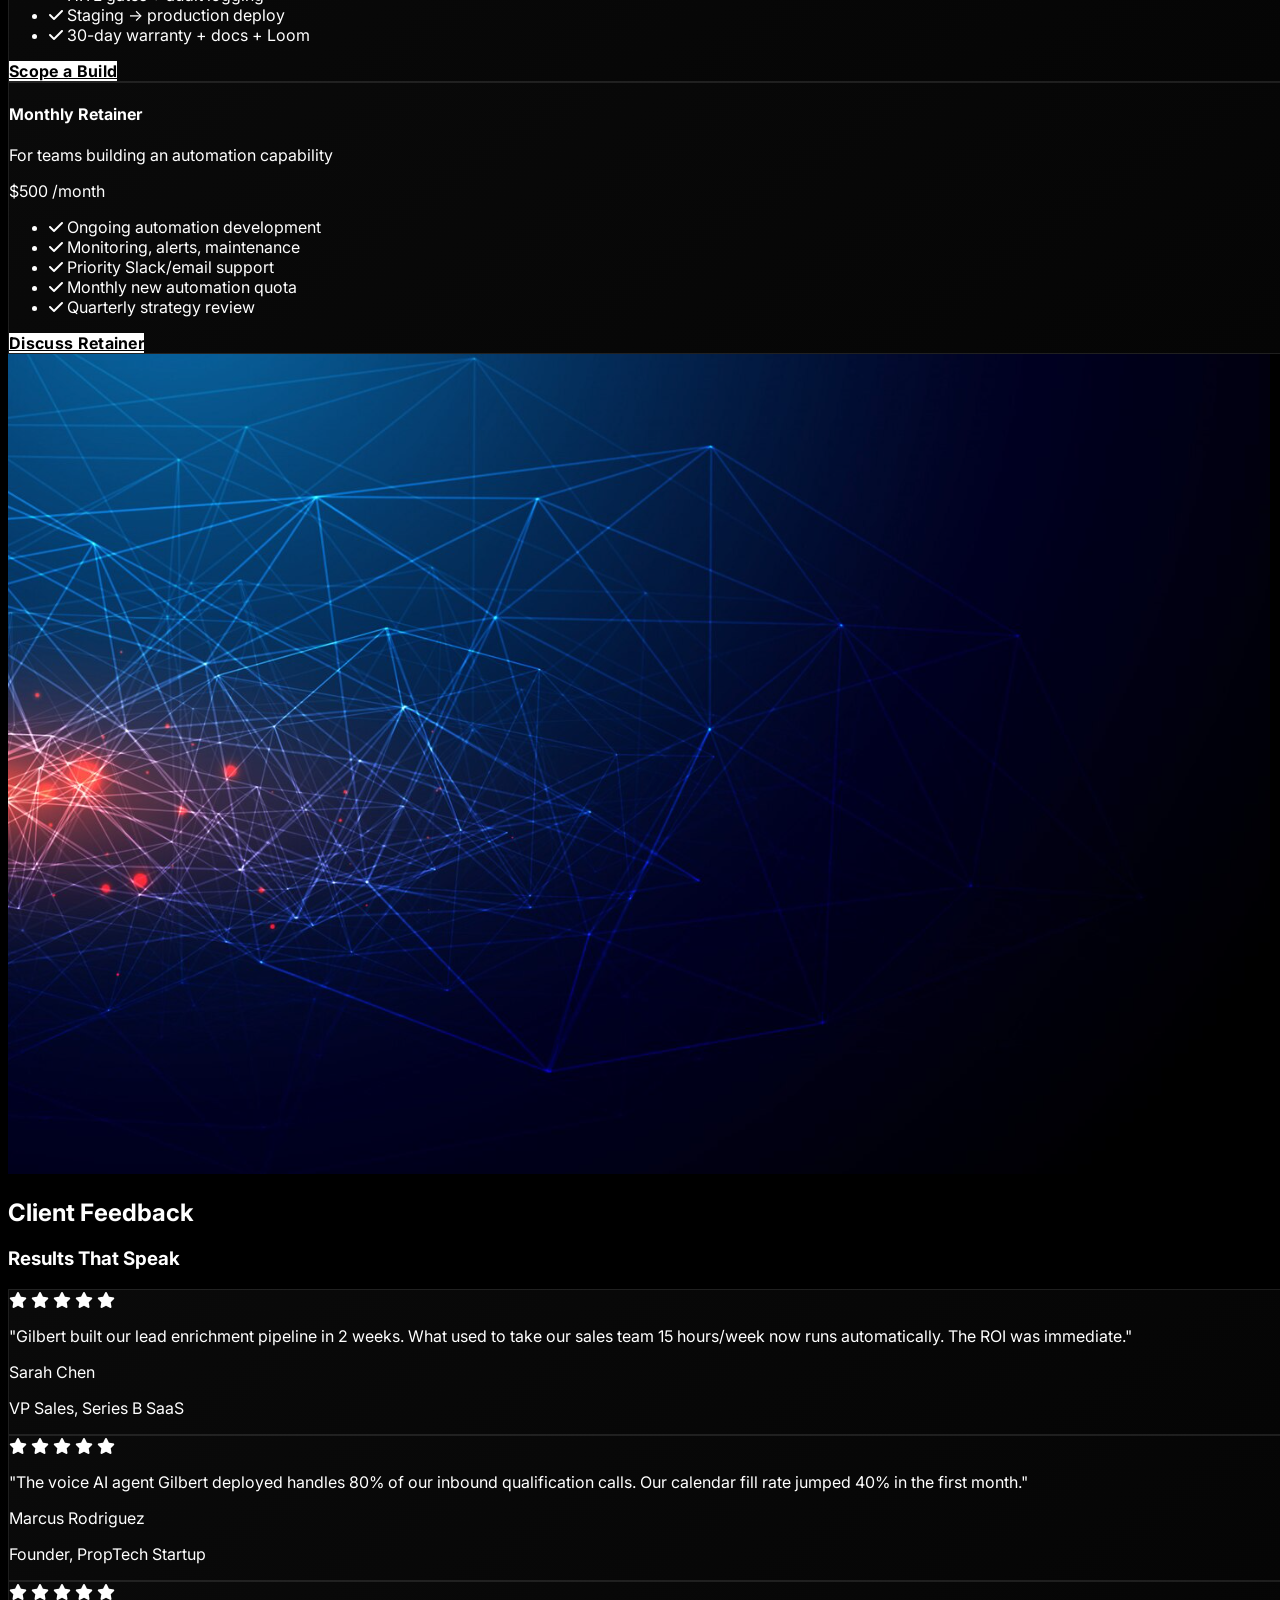
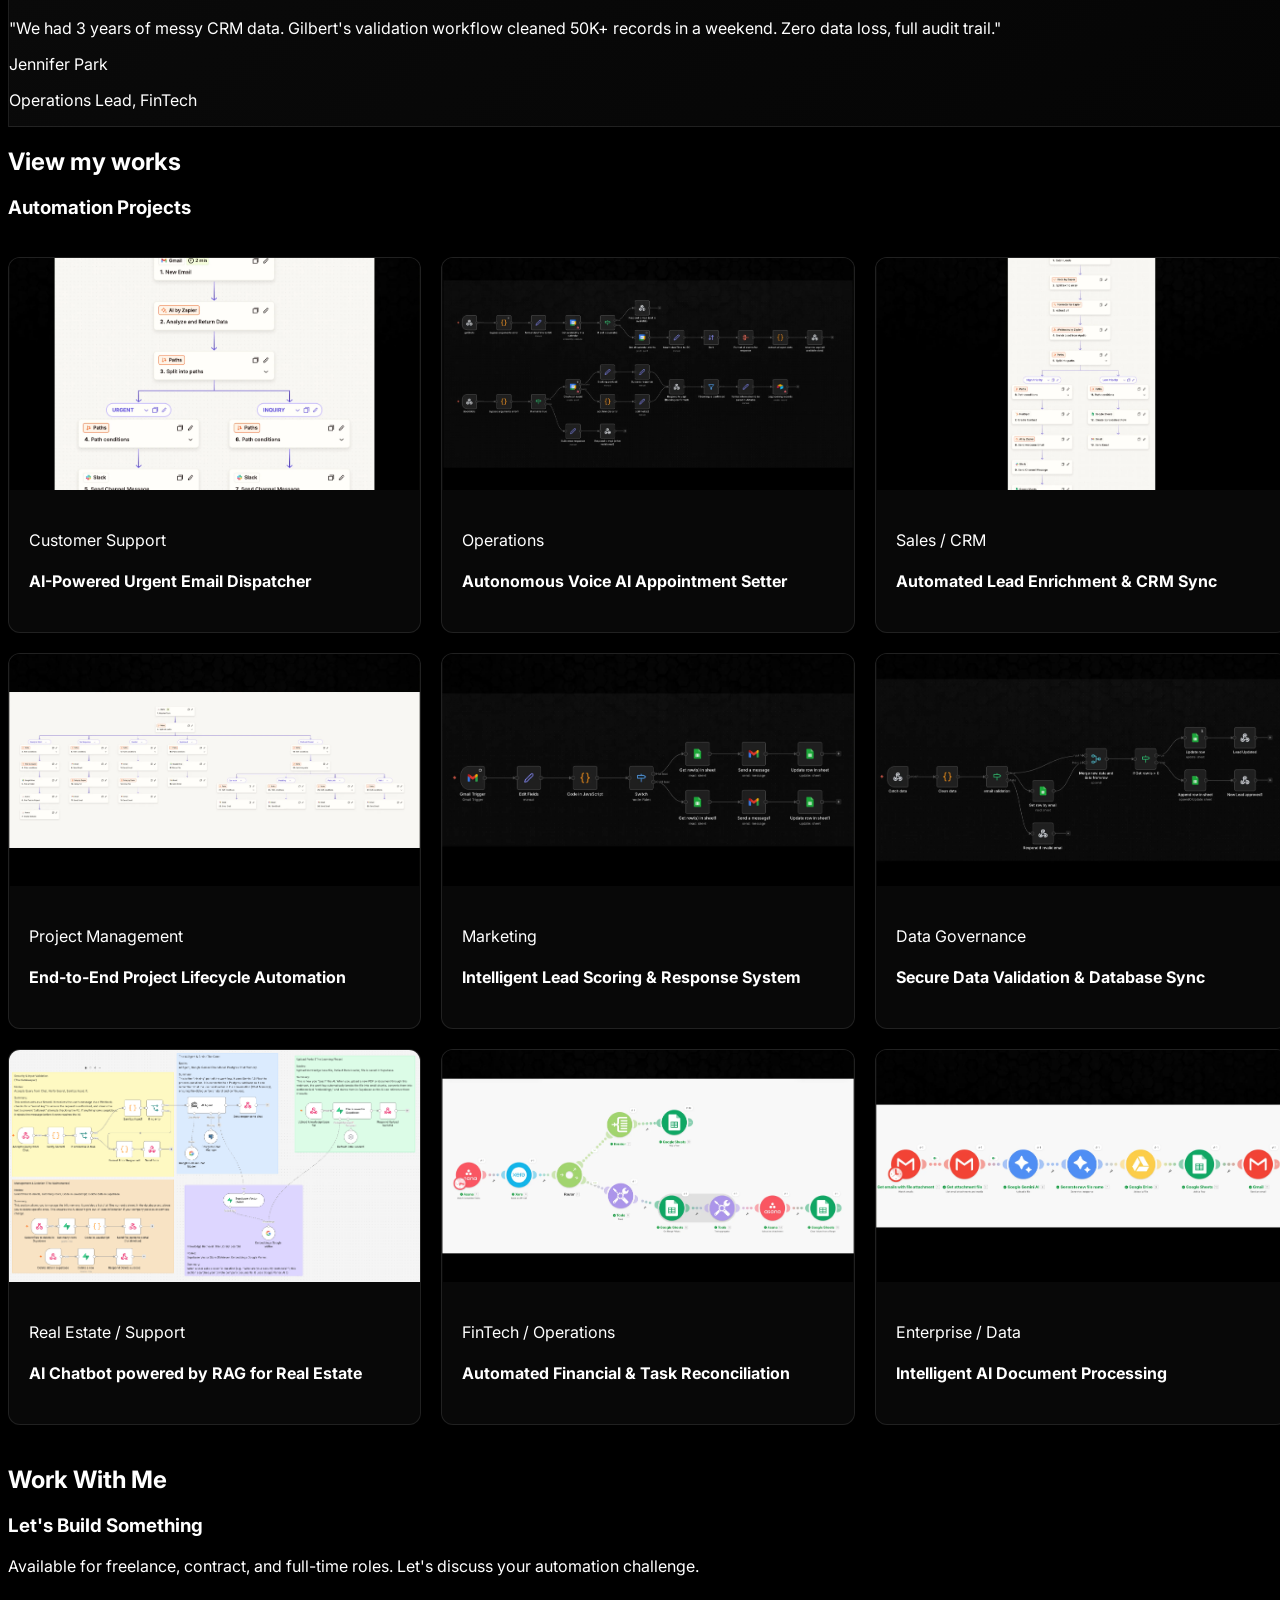
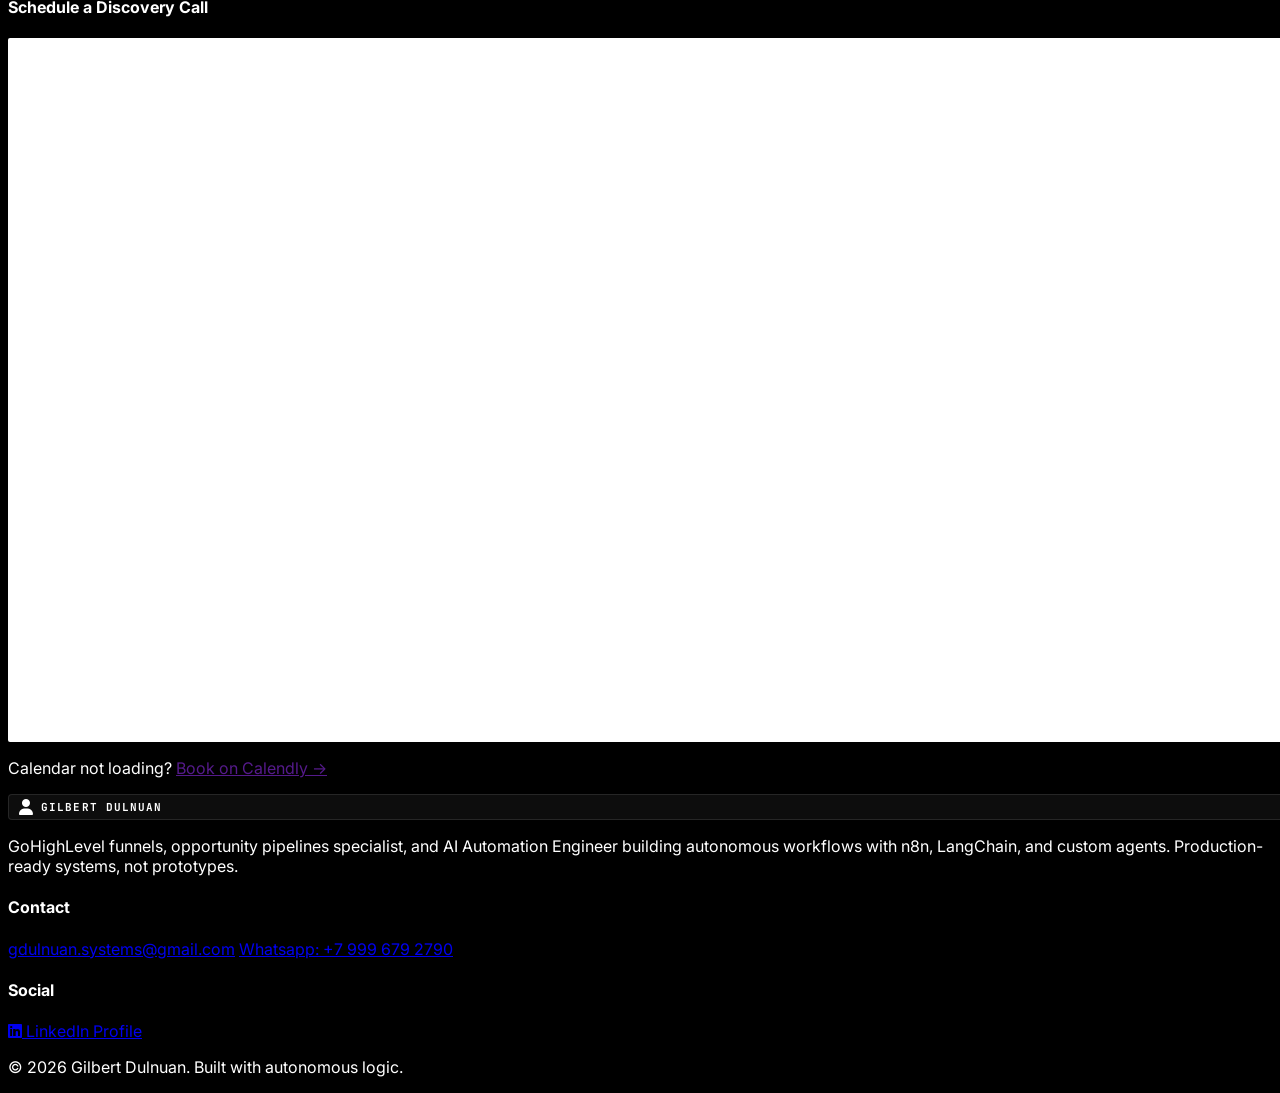
==== commit ebf415cd: "Add files via upload" ====
--- a/index.html
+++ b/index.html
@@ -678,7 +678,7 @@
                     <h4 class="text-xl md:text-2xl font-bold mb-2">Build Engagement</h4>
                     <p class="text-gray-500 text-sm mb-6">For teams ready to deploy production automations</p>
                     <div class="mb-6">
-                        <span class="text-4xl md:text-5xl font-extrabold text-orange-500">$300</span>
+                        <span class="text-4xl md:text-5xl font-extrabold text-orange-500">$450</span>
                         <span class="text-gray-500 ml-2">/week</span>
                     </div>
                     <ul class="space-y-3 mb-8 flex-1">
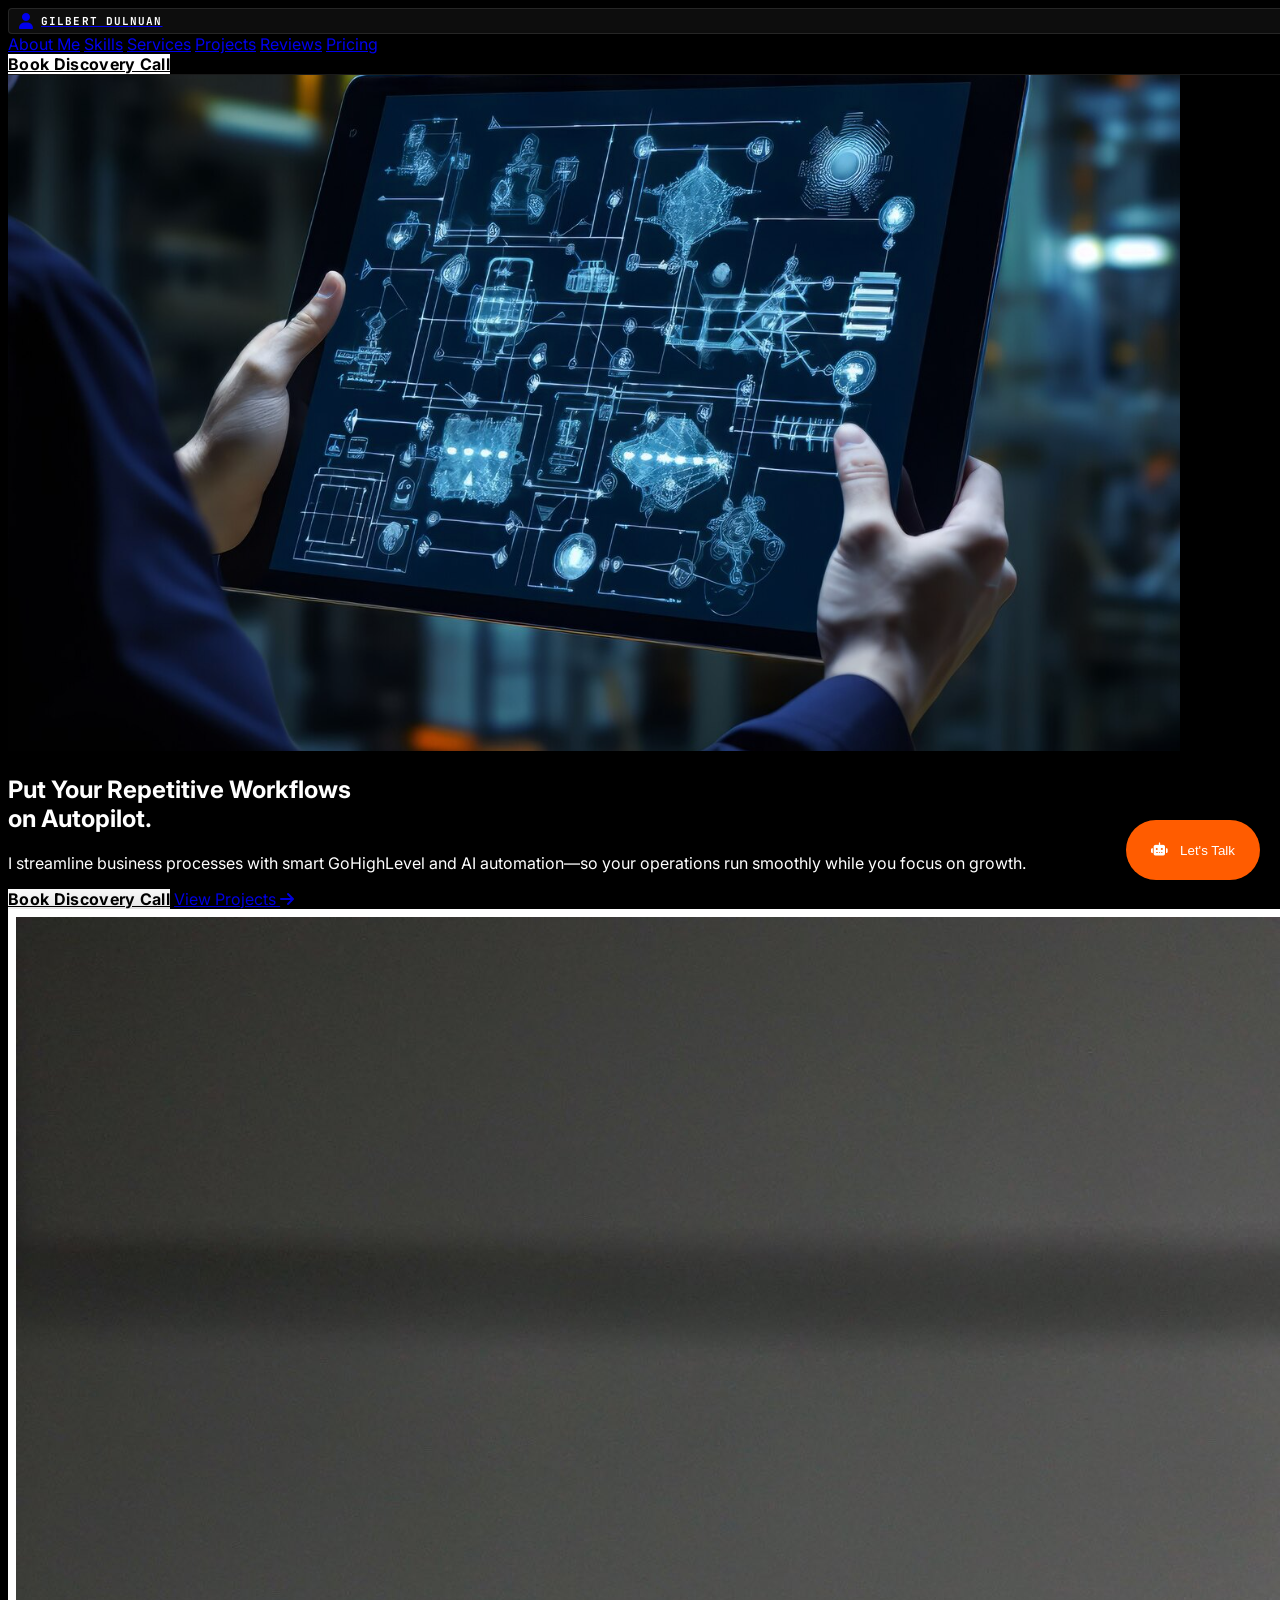
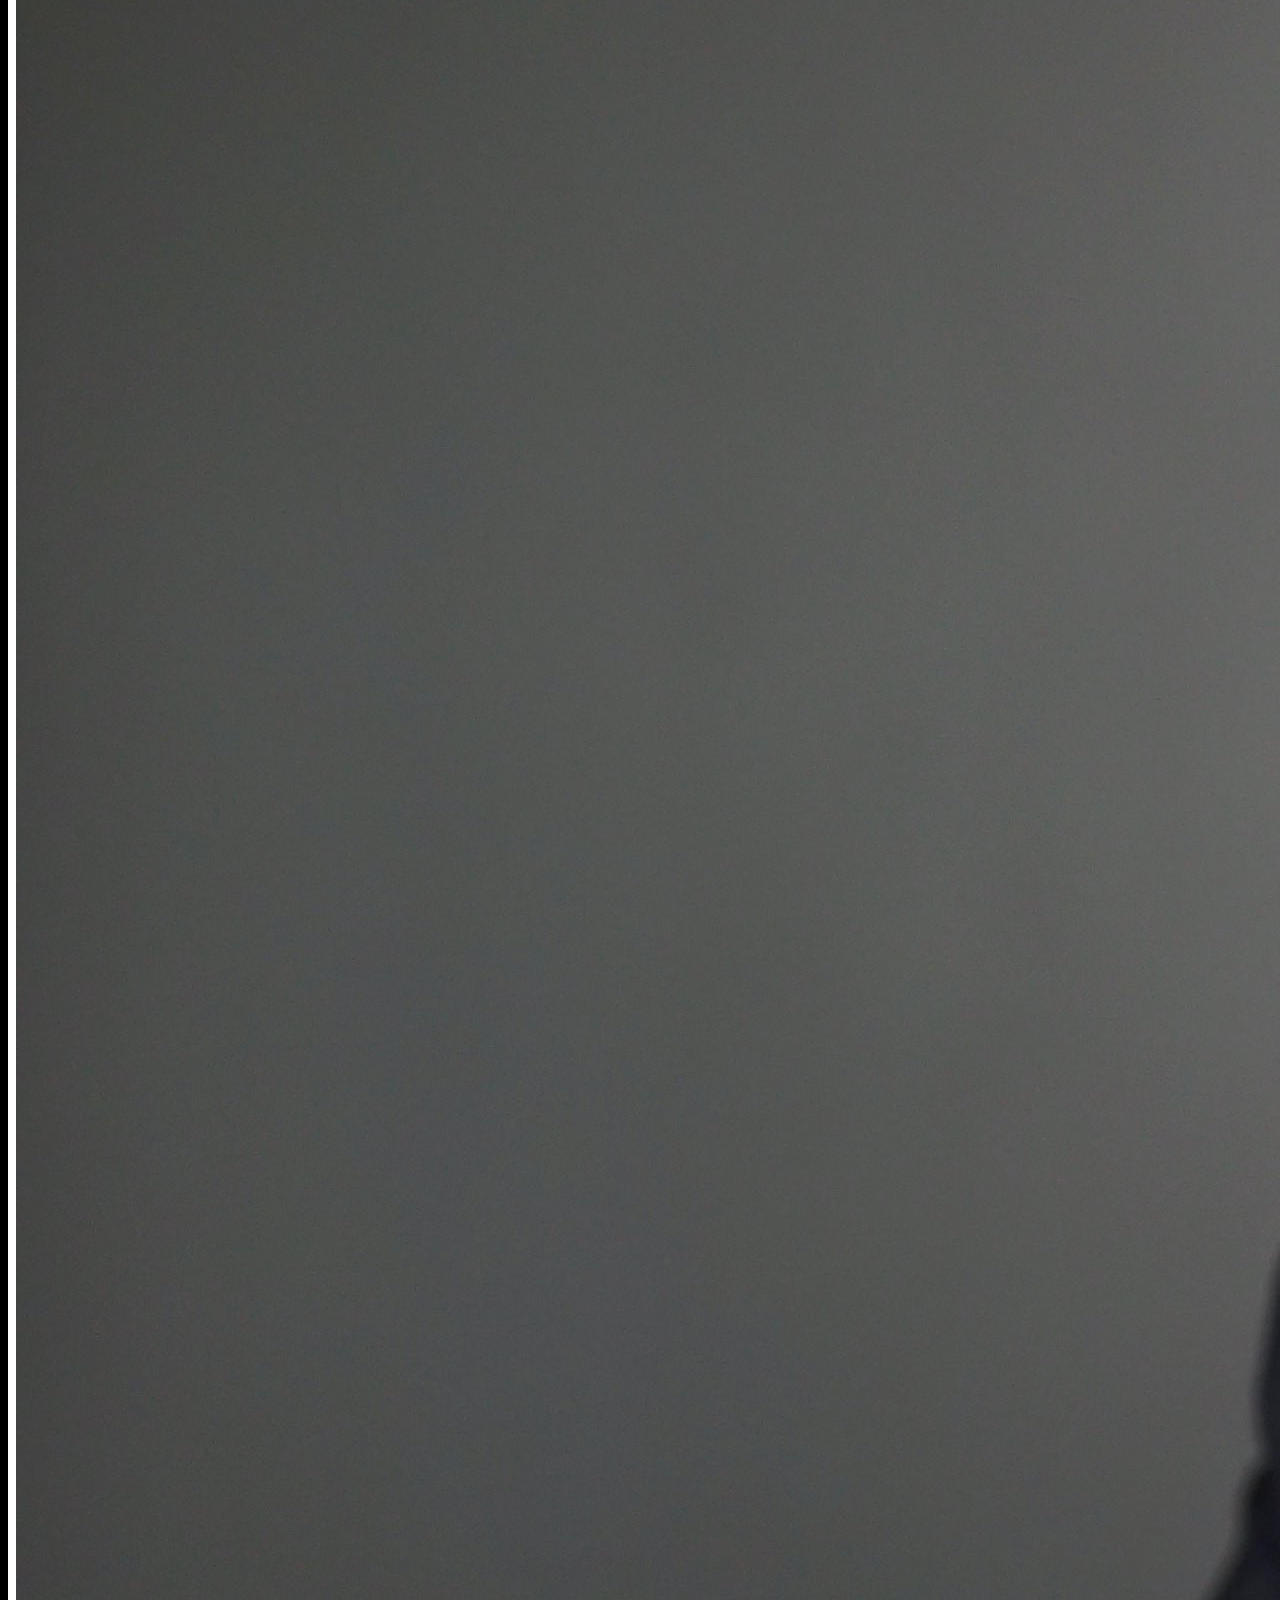
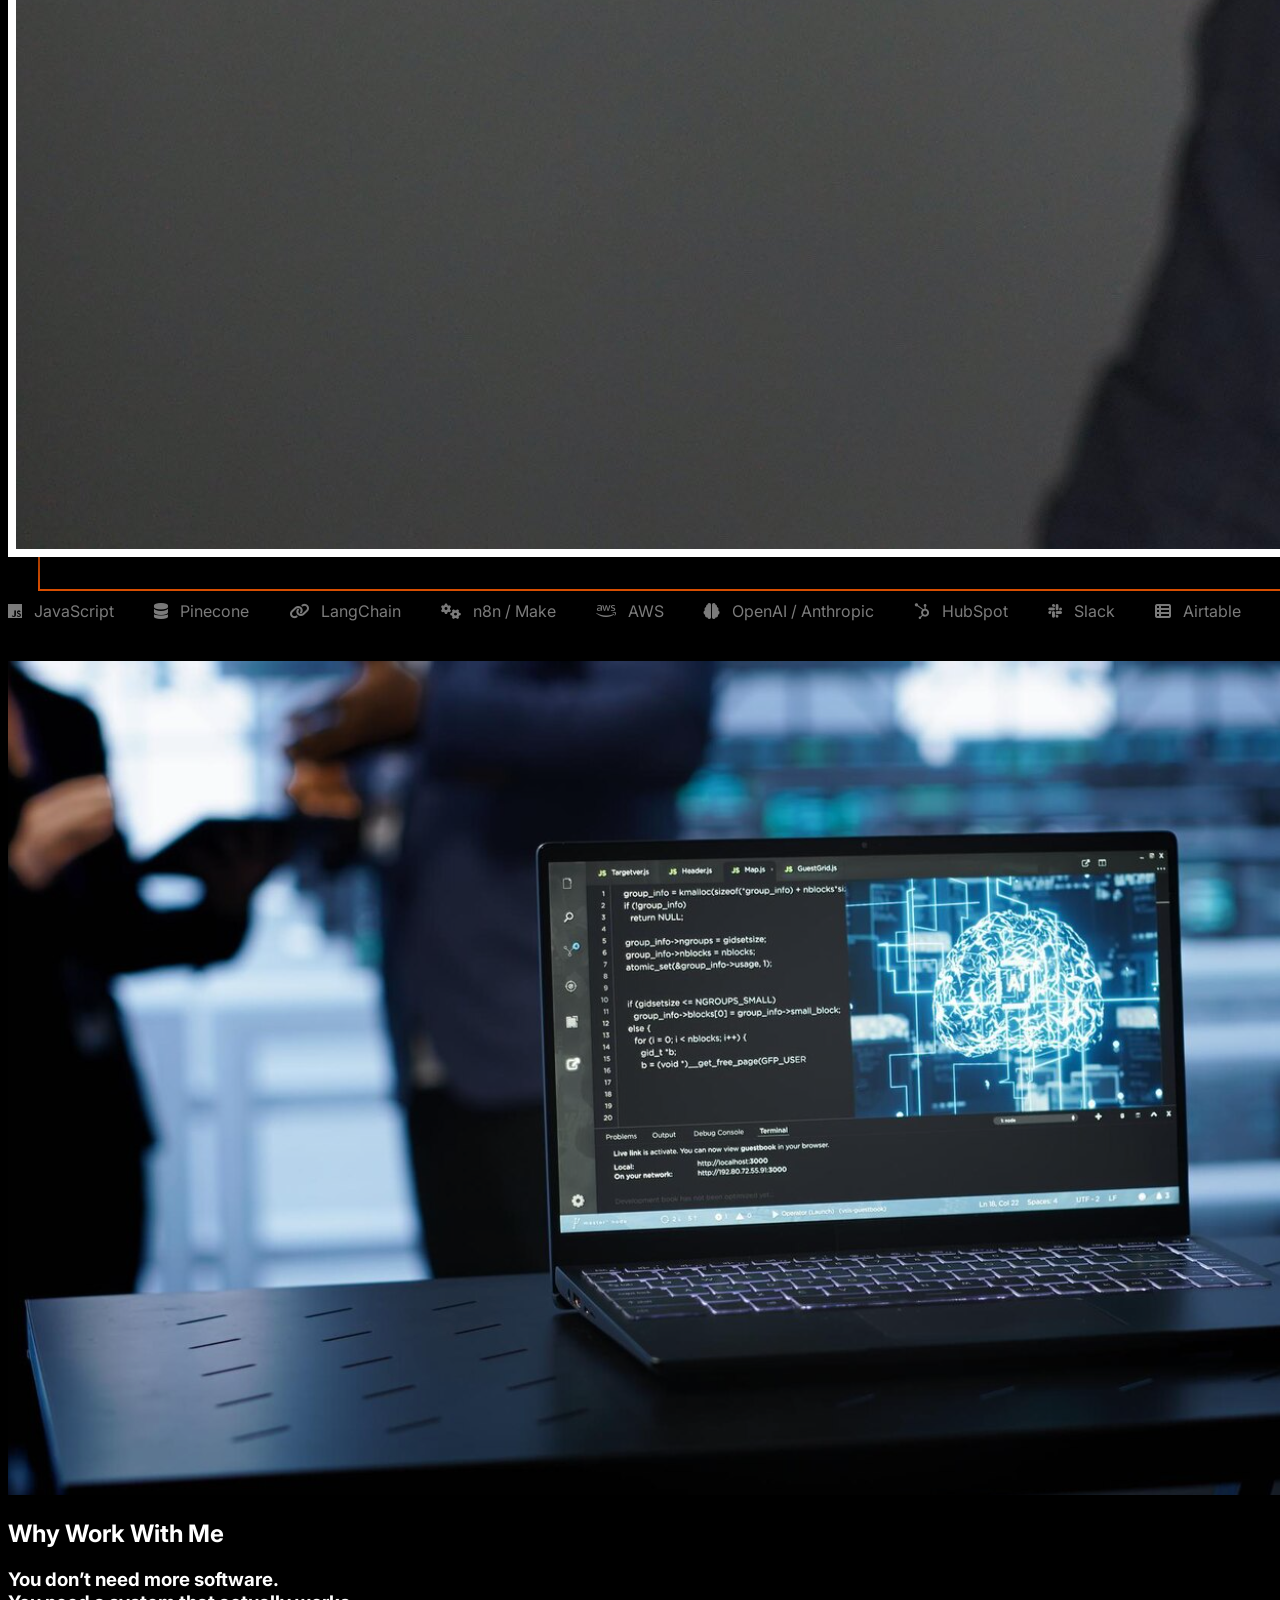
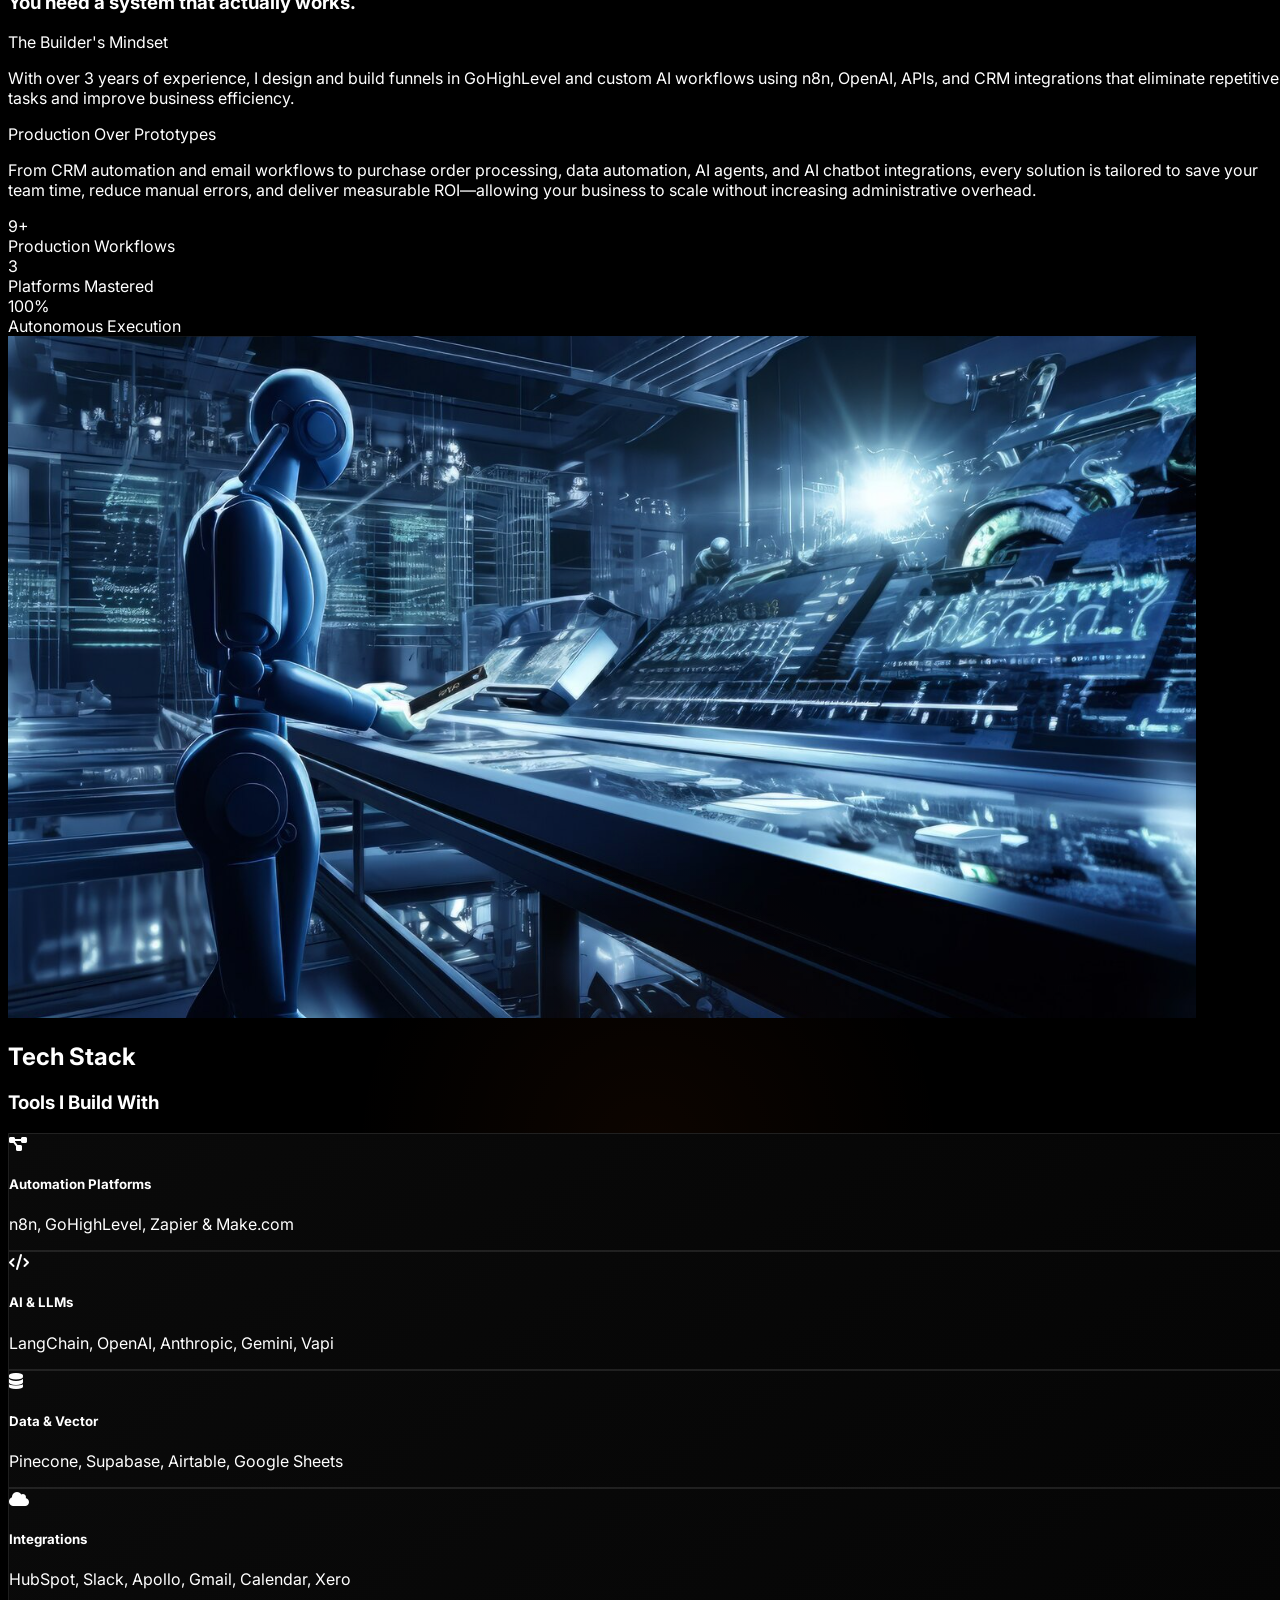
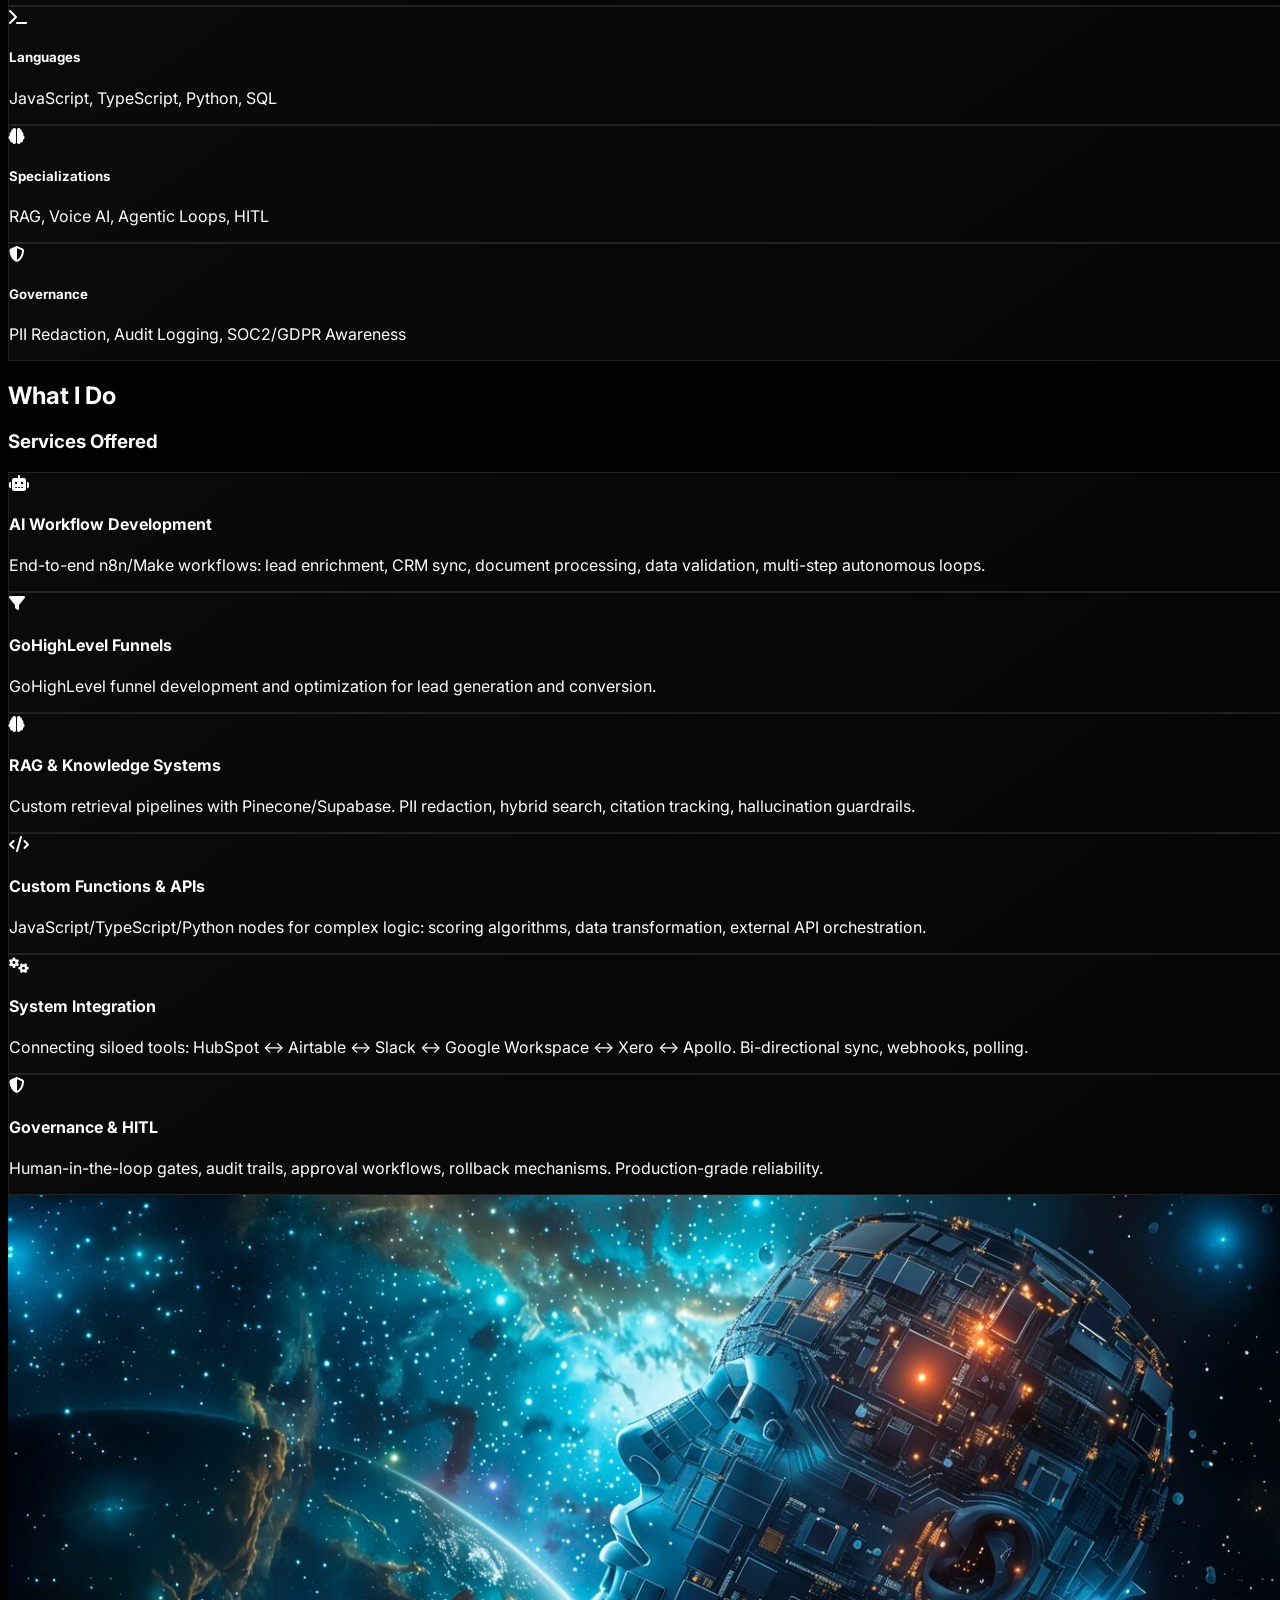
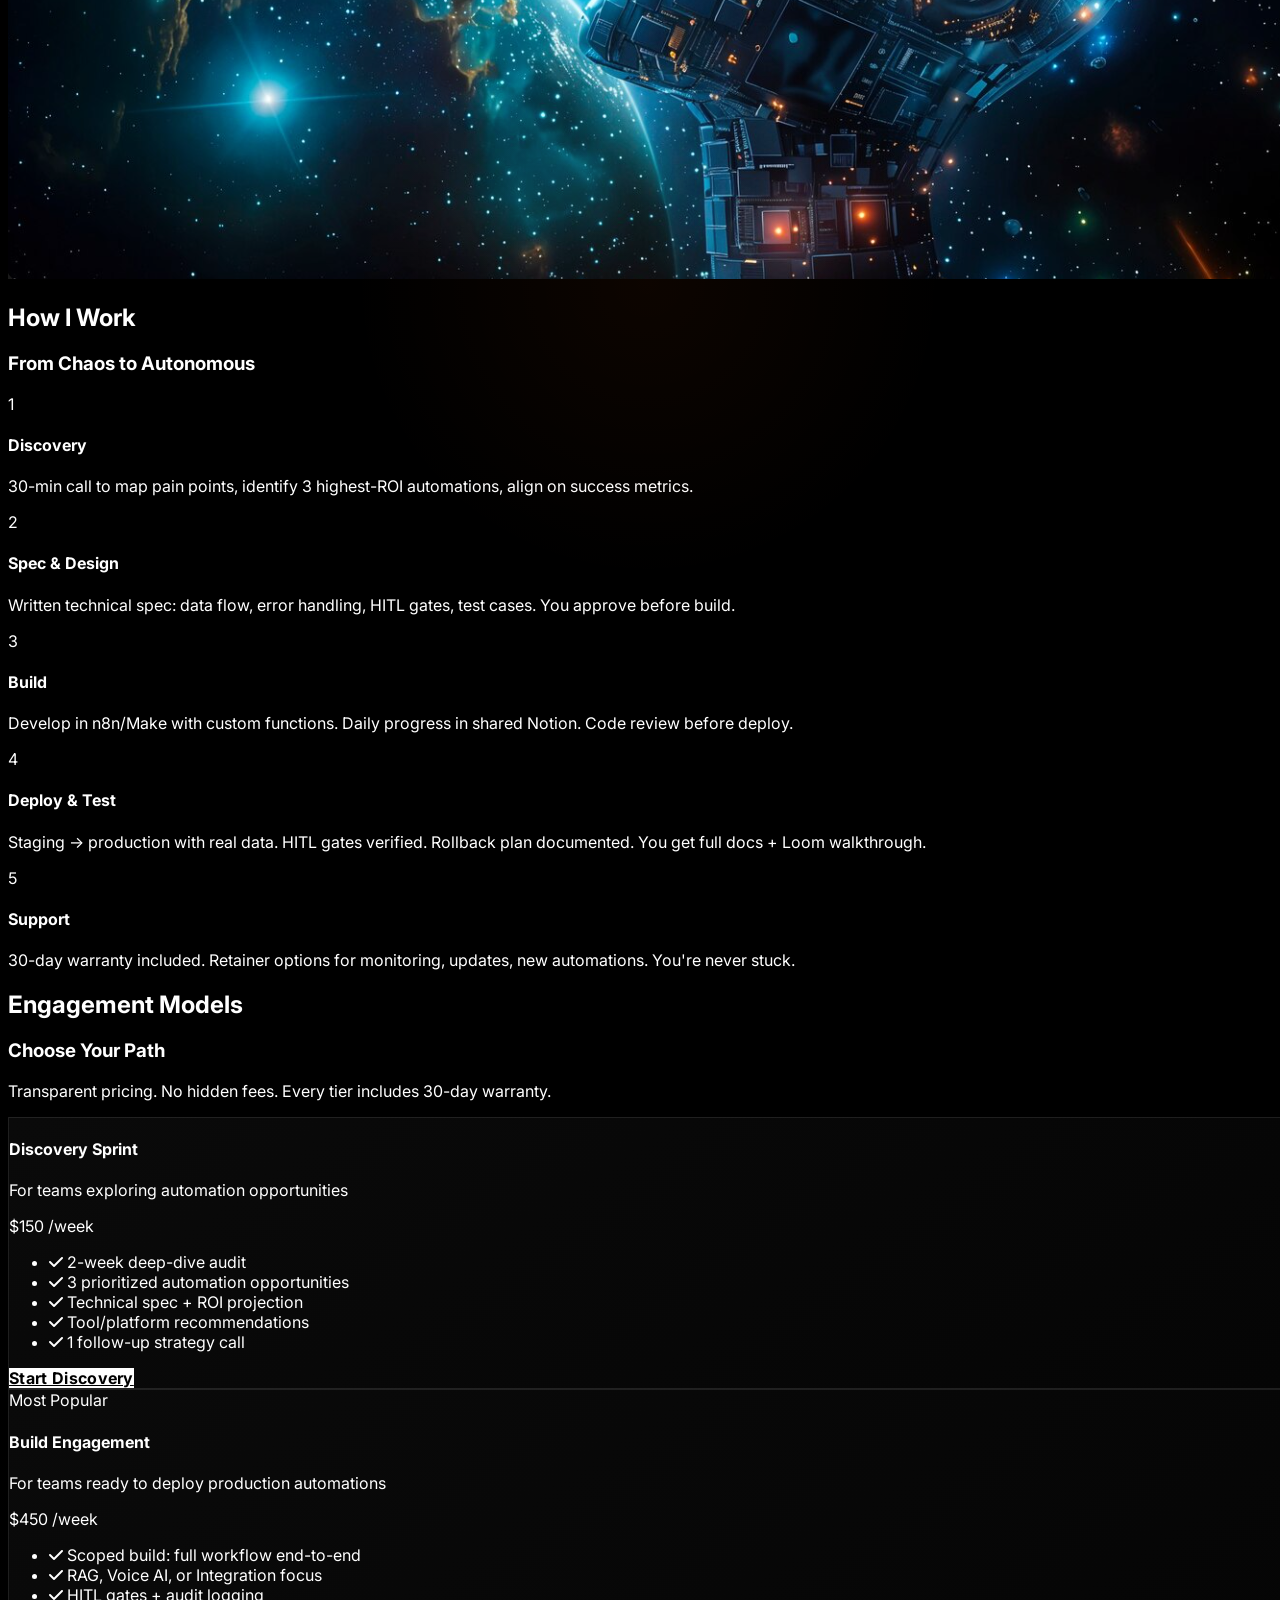
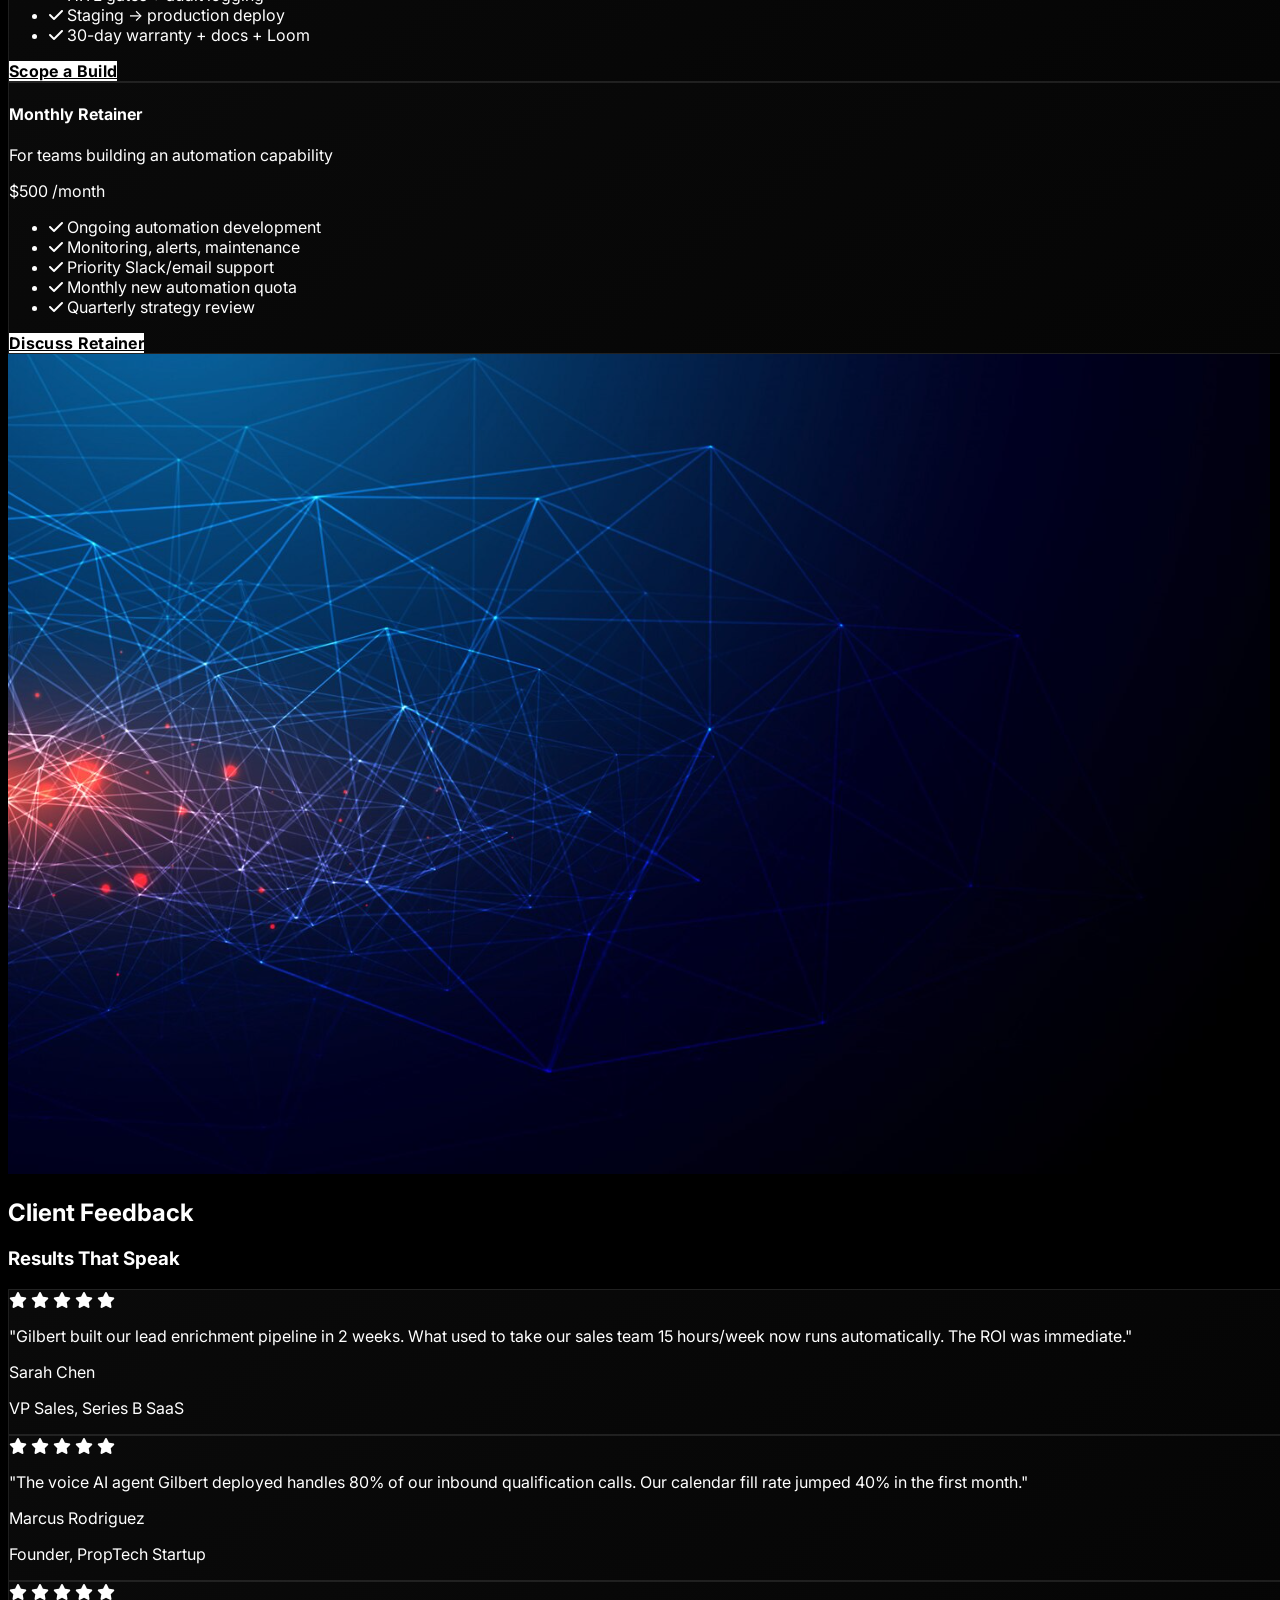
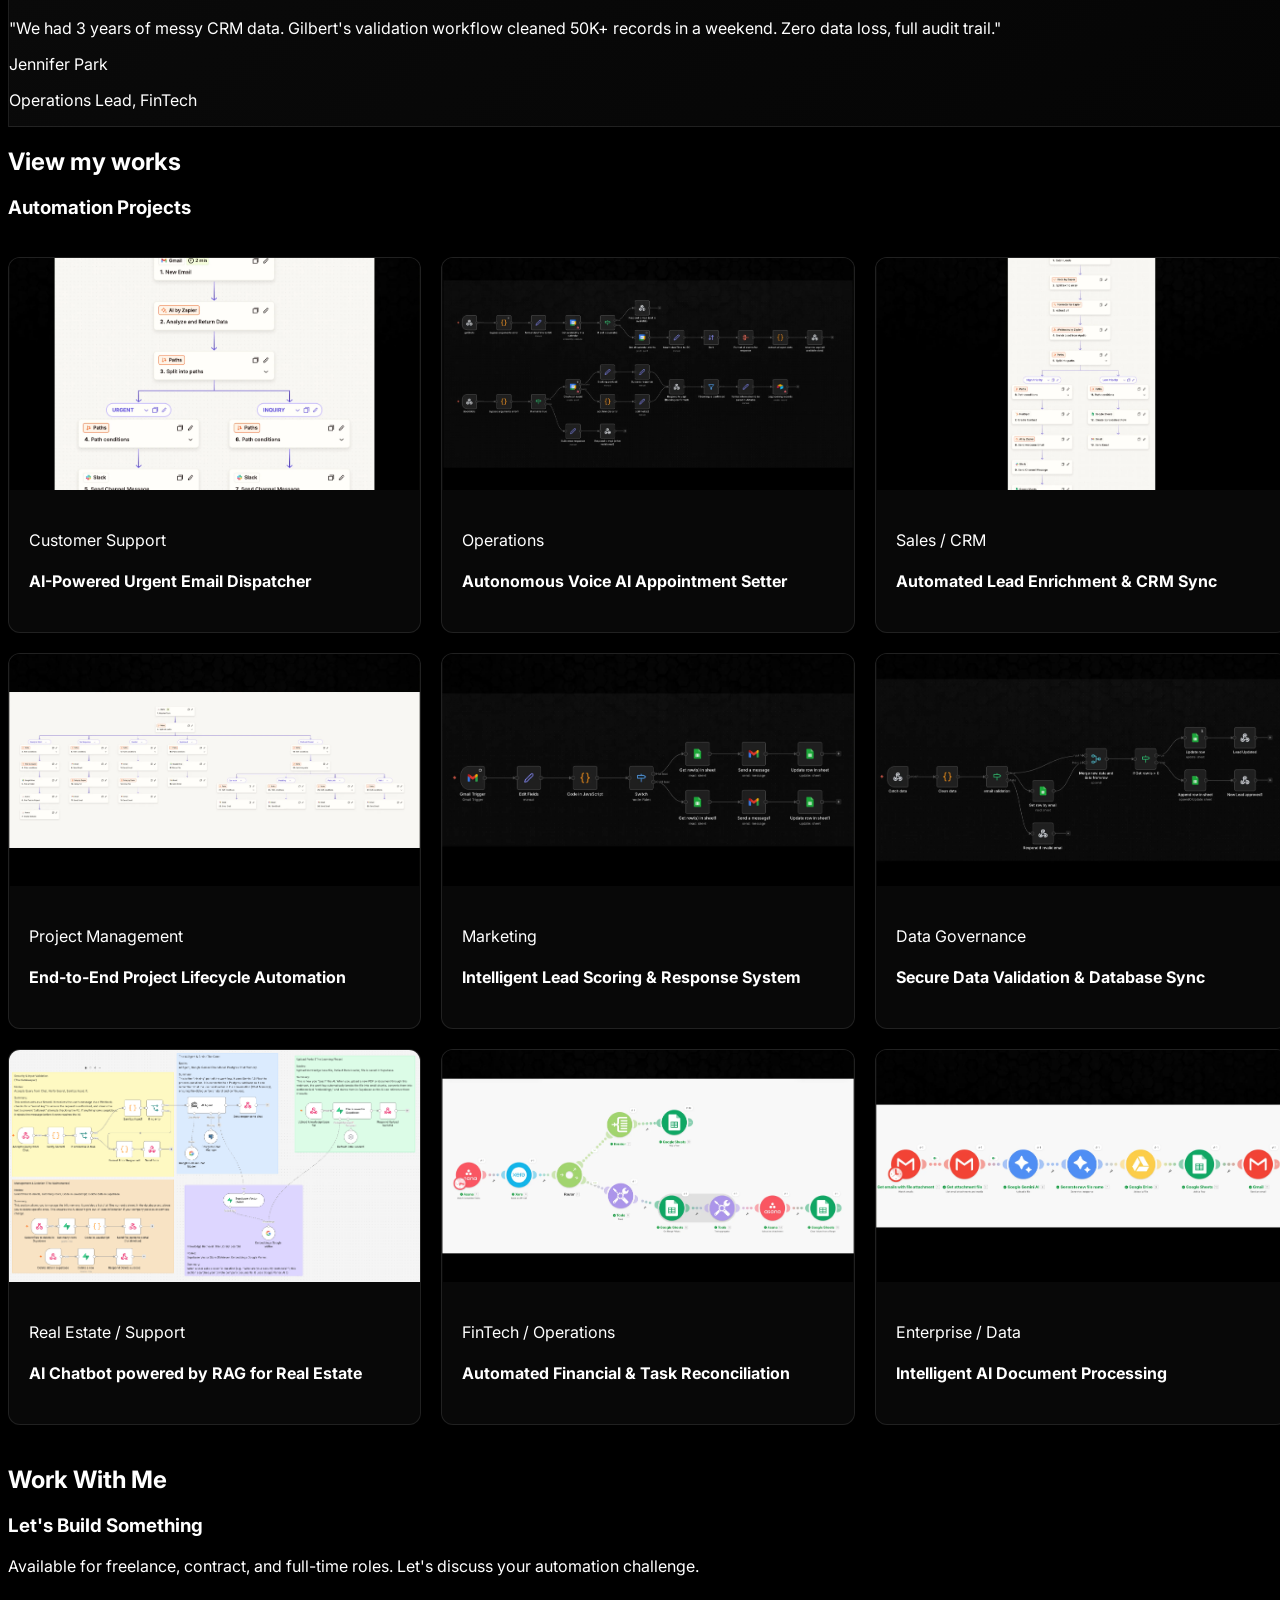
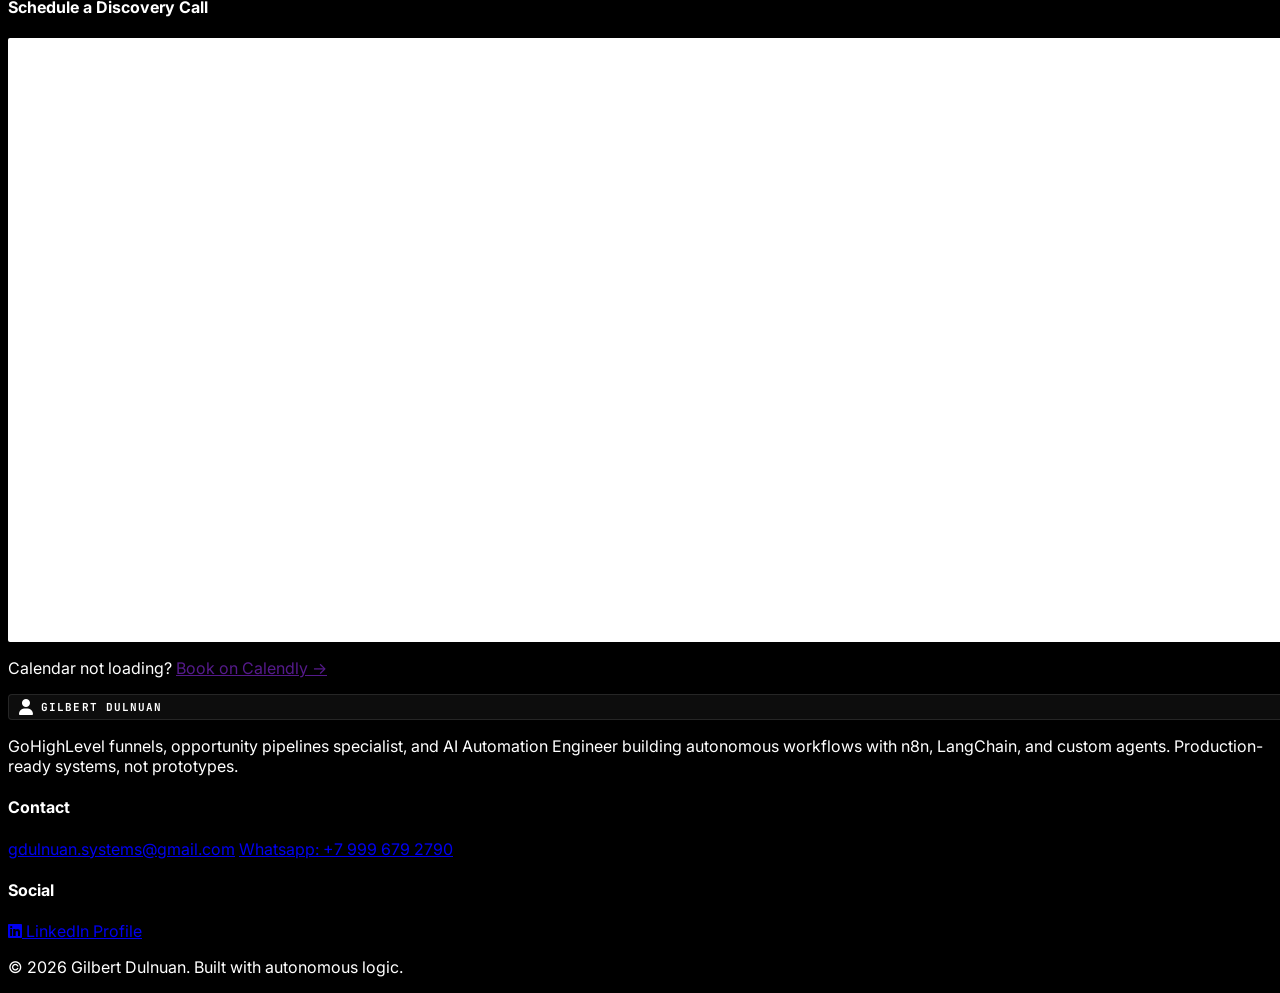
==== commit eb3c27ae: "Add files via upload" ====
--- a/index.html
+++ b/index.html
@@ -73,11 +73,11 @@
           "@type": "Offer",
           "name": "Discovery Sprint",
           "description": "2-week deep-dive audit, 3 prioritized automation opportunities, technical spec + ROI projection, tool/platform recommendations, 1 follow-up strategy call",
-          "price": "2500",
+          "price": "150",
           "priceCurrency": "USD",
           "priceSpecification": {
             "@type": "UnitPriceSpecification",
-            "price": 2500,
+            "price": 150,
             "priceCurrency": "USD"
           }
         },
@@ -85,11 +85,11 @@
           "@type": "Offer",
           "name": "Build Engagement",
           "description": "Scoped build: full workflow end-to-end, RAG/Voice AI/Integration focus, HITL gates + audit logging, staging to production deploy, 30-day warranty + docs + Loom",
-          "price": "8000",
+          "price": "450",
           "priceCurrency": "USD",
           "priceSpecification": {
             "@type": "UnitPriceSpecification",
-            "price": 8000,
+            "price": 450,
             "priceCurrency": "USD"
           }
         },
@@ -101,7 +101,7 @@
           "priceCurrency": "USD",
           "priceSpecification": {
             "@type": "UnitPriceSpecification",
-            "price": 3000,
+            "price": 500,
             "priceCurrency": "USD"
           }
         }
@@ -117,7 +117,7 @@
     </script>
 
     <script src="https://cdn.tailwindcss.com"></script>
-</head>
+
     <link rel="preconnect" href="https://fonts.googleapis.com">
     <link rel="preconnect" href="https://fonts.gstatic.com" crossorigin>
     <link href="https://fonts.googleapis.com/css2?family=Inter:wght@300;400;500;600;700;800&family=JetBrains+Mono:wght@500&display=swap" rel="stylesheet">
@@ -275,7 +275,7 @@
     }
 }
 
-#chat-widget-header { background-color: #111; padding: 18px 20px; display: flex; justify-content: space-between; align-items: center; border-bottom: 1px solid var(--border); }
+#chat-widget-header { background-color: #111; padding: 18px 20px; display: flex; justify-between: align-items: center; border-bottom: 1px solid var(--border); }
 #chat-widget-body { flex: 1; padding: 20px; overflow-y: auto; display: flex; flex-direction: column; gap: 12px; }
 #chat-widget-body p { padding: 12px 16px; border-radius: 12px; font-size: 13px; line-height: 1.6; max-width: 85%; word-wrap: break-word; white-space: pre-wrap; }
 
@@ -816,7 +816,11 @@
                 <div class="bg-white/5 border border-white/10 p-8 md:p-12 rounded-sm">
                     <h4 class="font-bold mb-6 uppercase text-[10px] tracking-widest text-orange-500 text-center">Schedule a Discovery Call</h4>
                     <div class="calendar-container shadow-2xl">
-                        <iframe src="https://calendar.google.com/calendar/appointments/schedules/AcZssZ3oGM-0tbm66H3VkHYtGwnMQLnHj7vcSUxkXsdW0pllSAg2iLXX8HZcGfI9BGmxKeAg4LYvcf8B?gv=true" style="border: 0" width="100%" height="700" frameborder="0"></iframe>
+                        <!-- Google Calendar Appointment Scheduling begin -->
+                        <iframe src="https://calendar.google.com/calendar/appointments/schedules/AcZssZ1JdDSI4U3hhO_KC9n93prgUxfPw46WPaQ5iWsBtYYrBlfdP-lQSMiVT1sa7o7_UnAPi4ijuKTy?gv=true" style="border: 0" width="100%" height="600" frameborder="0"></iframe>
+                        <!-- end Google Calendar Appointment Scheduling -->
+                                            
+
                     </div>
                     <p class="text-center text-gray-500 text-sm mt-4">
   Calendar not loading?
@@ -871,6 +875,21 @@
     </div>
 
     <script>
+        /* --- CALENDLY & MESSAGE EVENT LISTENERS FOR N8N WEBHOOK --- */
+        window.addEventListener('message', function(e) {
+          if (e.data && e.data.event === 'calendly.event_scheduled') {
+            fetch('https://cornball-empathy-bath.ngrok-free.dev/webhook-test/gd-automation-booking', {
+              method: 'POST',
+              headers: { 'Content-Type': 'application/json' },
+              body: JSON.stringify({
+                event: 'calendly.event_scheduled',
+                payload: e.data.payload,
+                timestamp: new Date().toISOString()
+              })
+            }).catch(err => console.error('Error triggering n8n webhook:', err));
+          }
+        });
+
         /* --- CASE STUDIES DATA (ALL 9 PROJECTS) --- */
         const projects = [
             { 
@@ -1030,7 +1049,7 @@
                 });
 
                 typing.remove();
-///
+
                if (response.ok) {
                     const data = await response.json();
                     const reply = data.response || data.output || data.message || data.text || JSON.stringify(data);
@@ -1047,7 +1066,7 @@
                 console.error(err);
             }
         }
-///
+
         chatSend.onclick = sendMessage;
         chatInput.addEventListener("keypress", (e) => { if (e.key === "Enter") sendMessage(); });
 
@@ -1075,6 +1094,8 @@
                 }
             });
         });
+
+      
     </script>
 </body>
 </html>
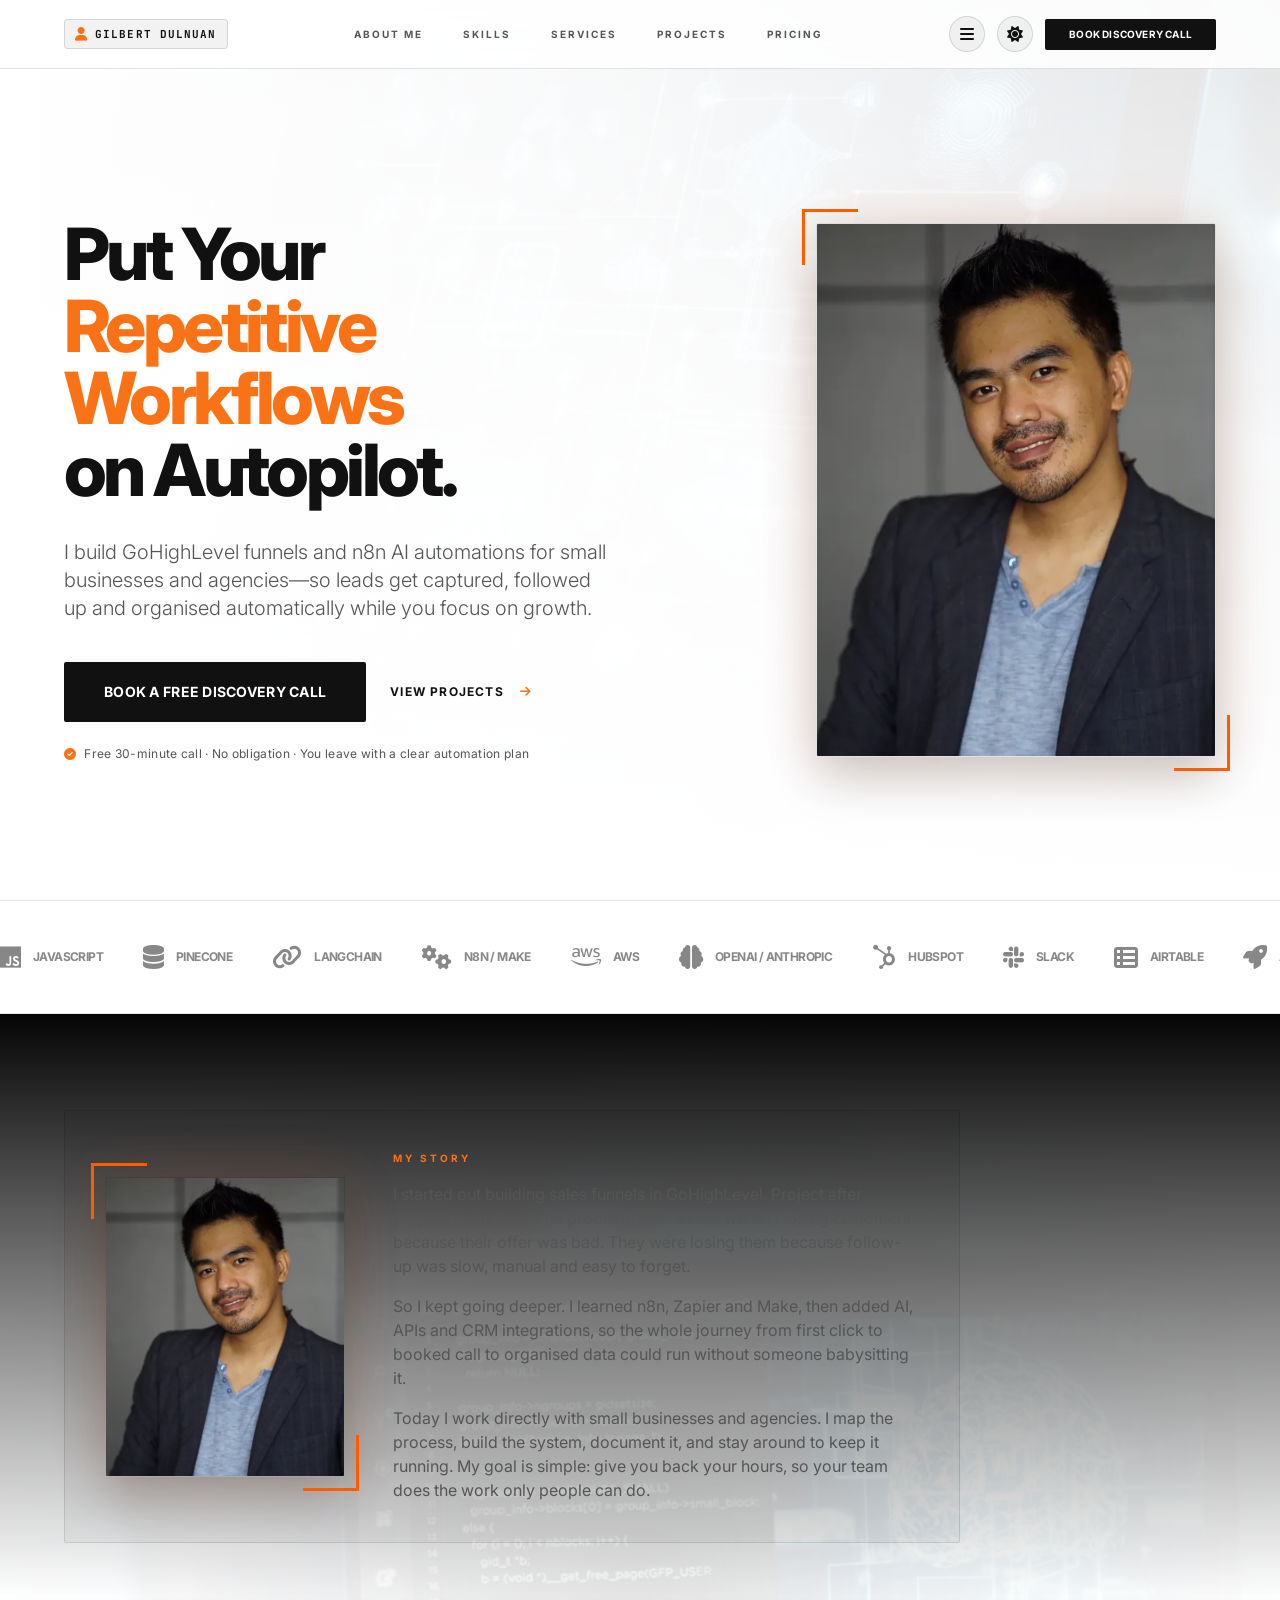
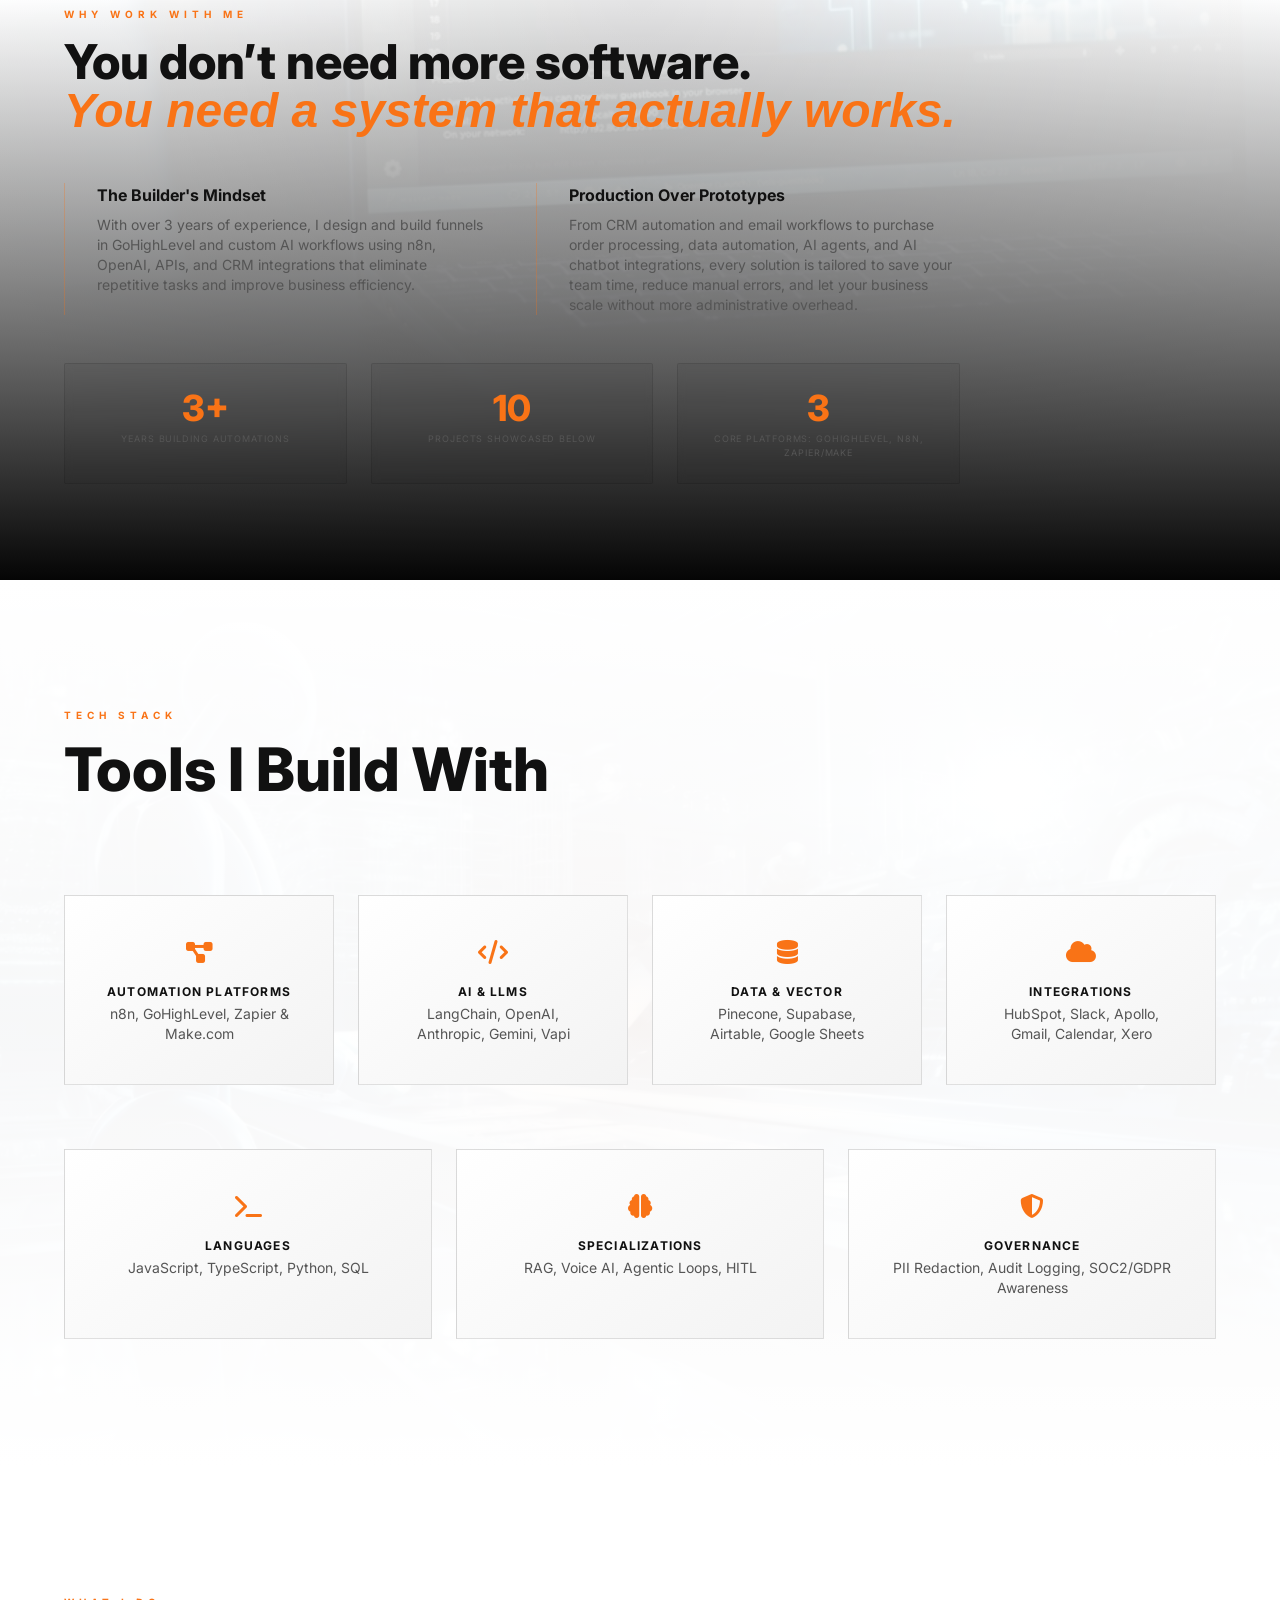
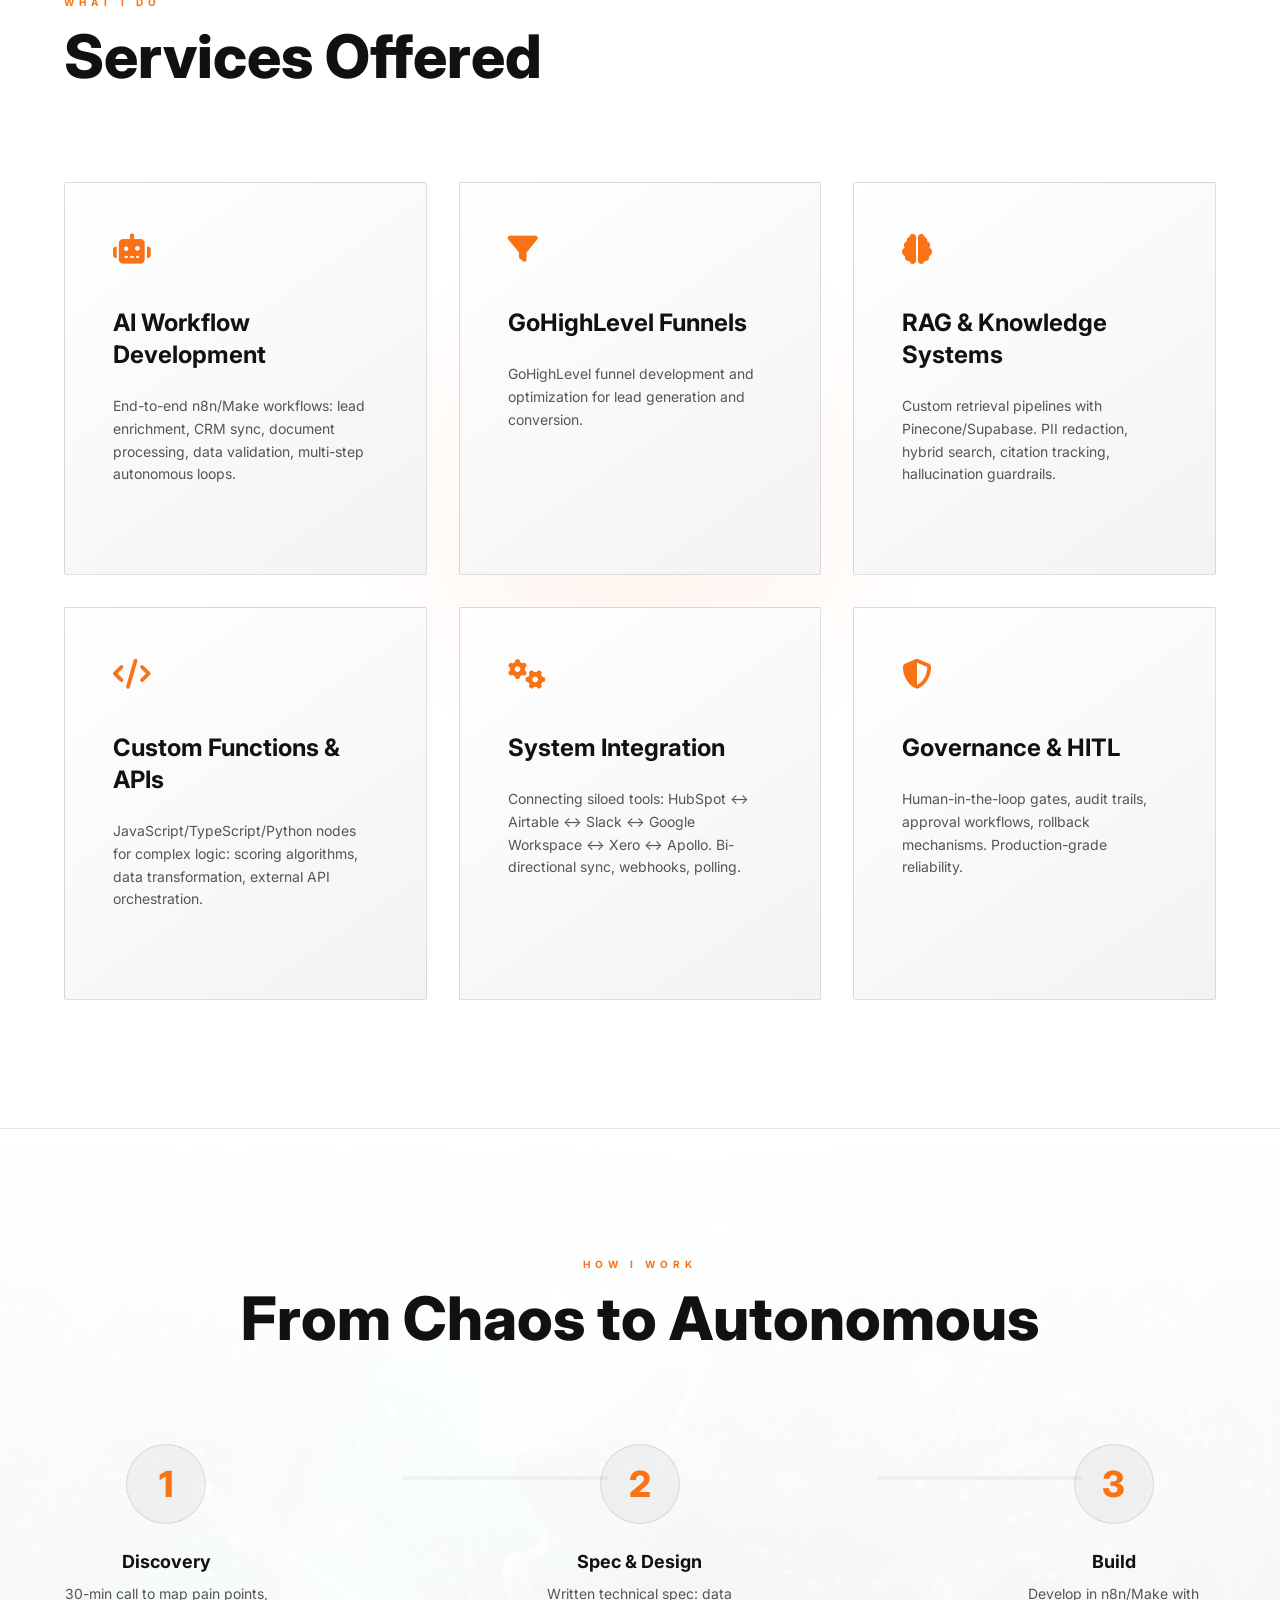
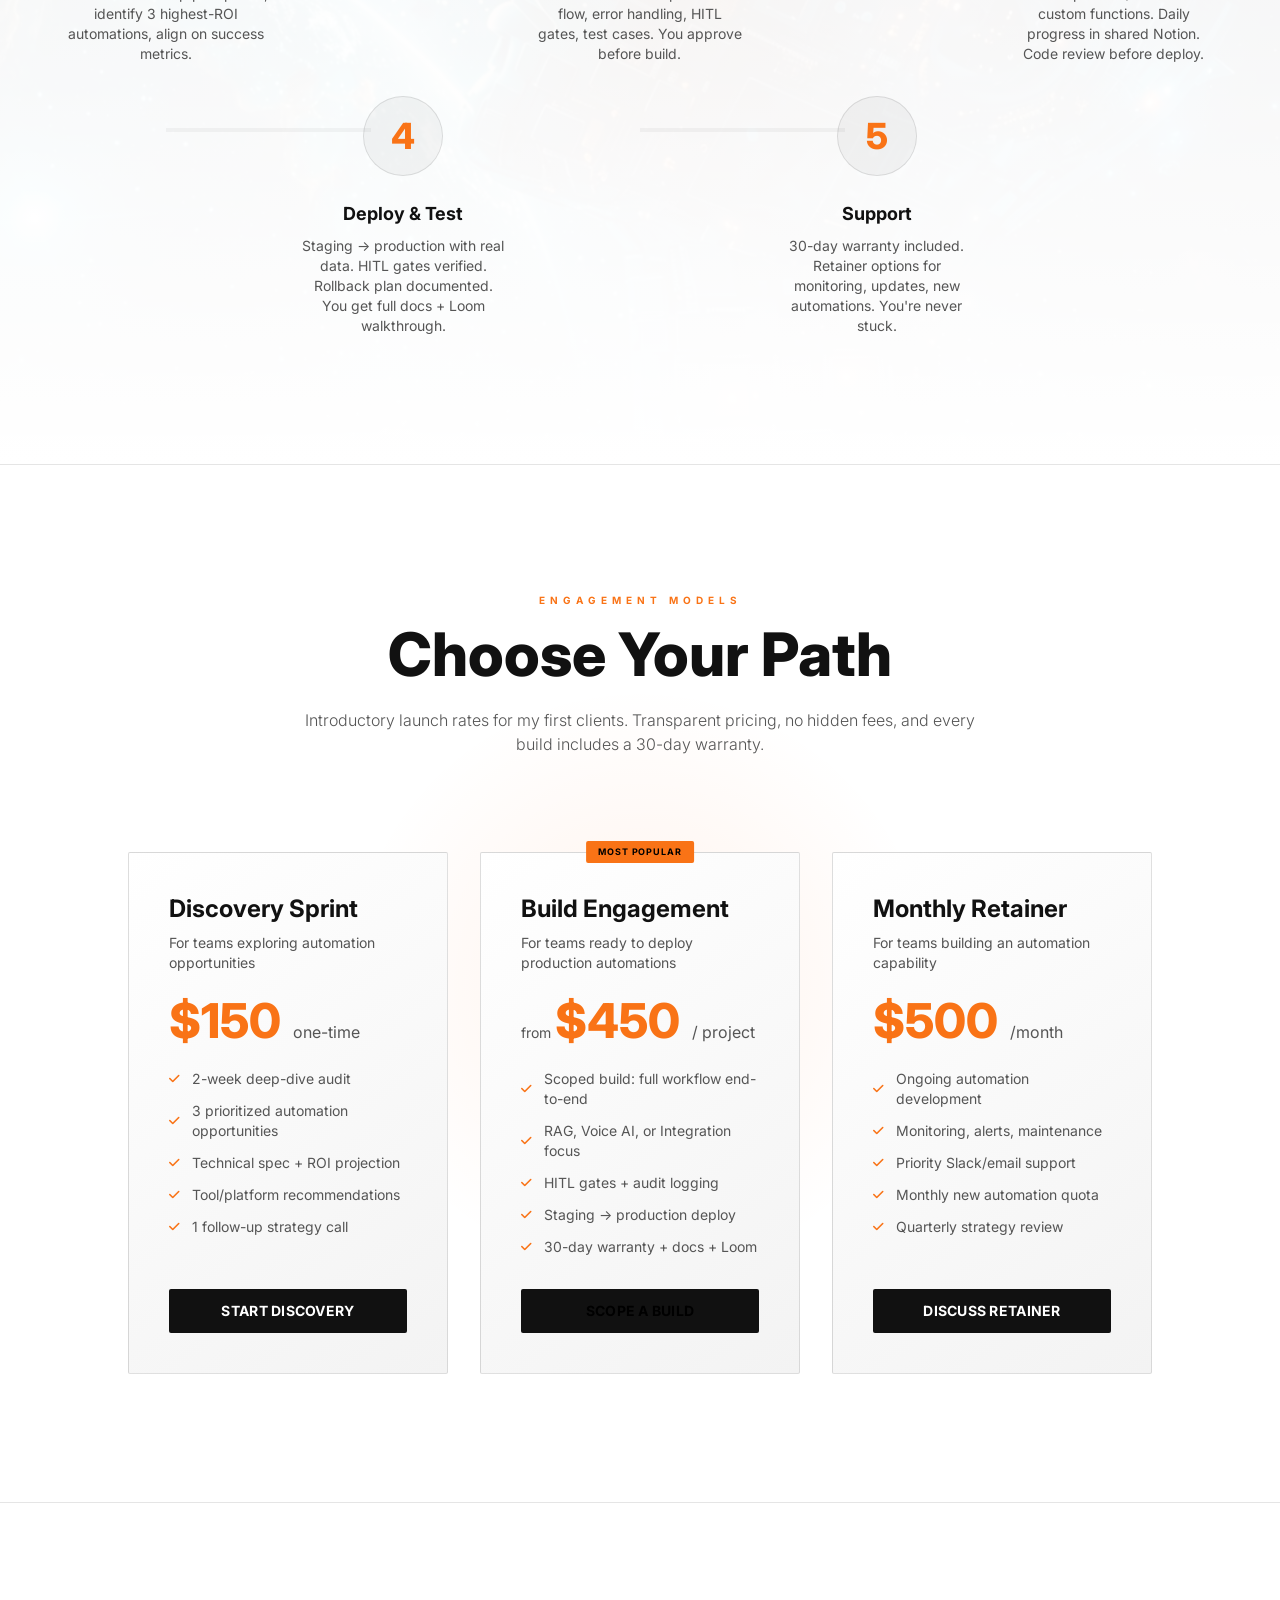
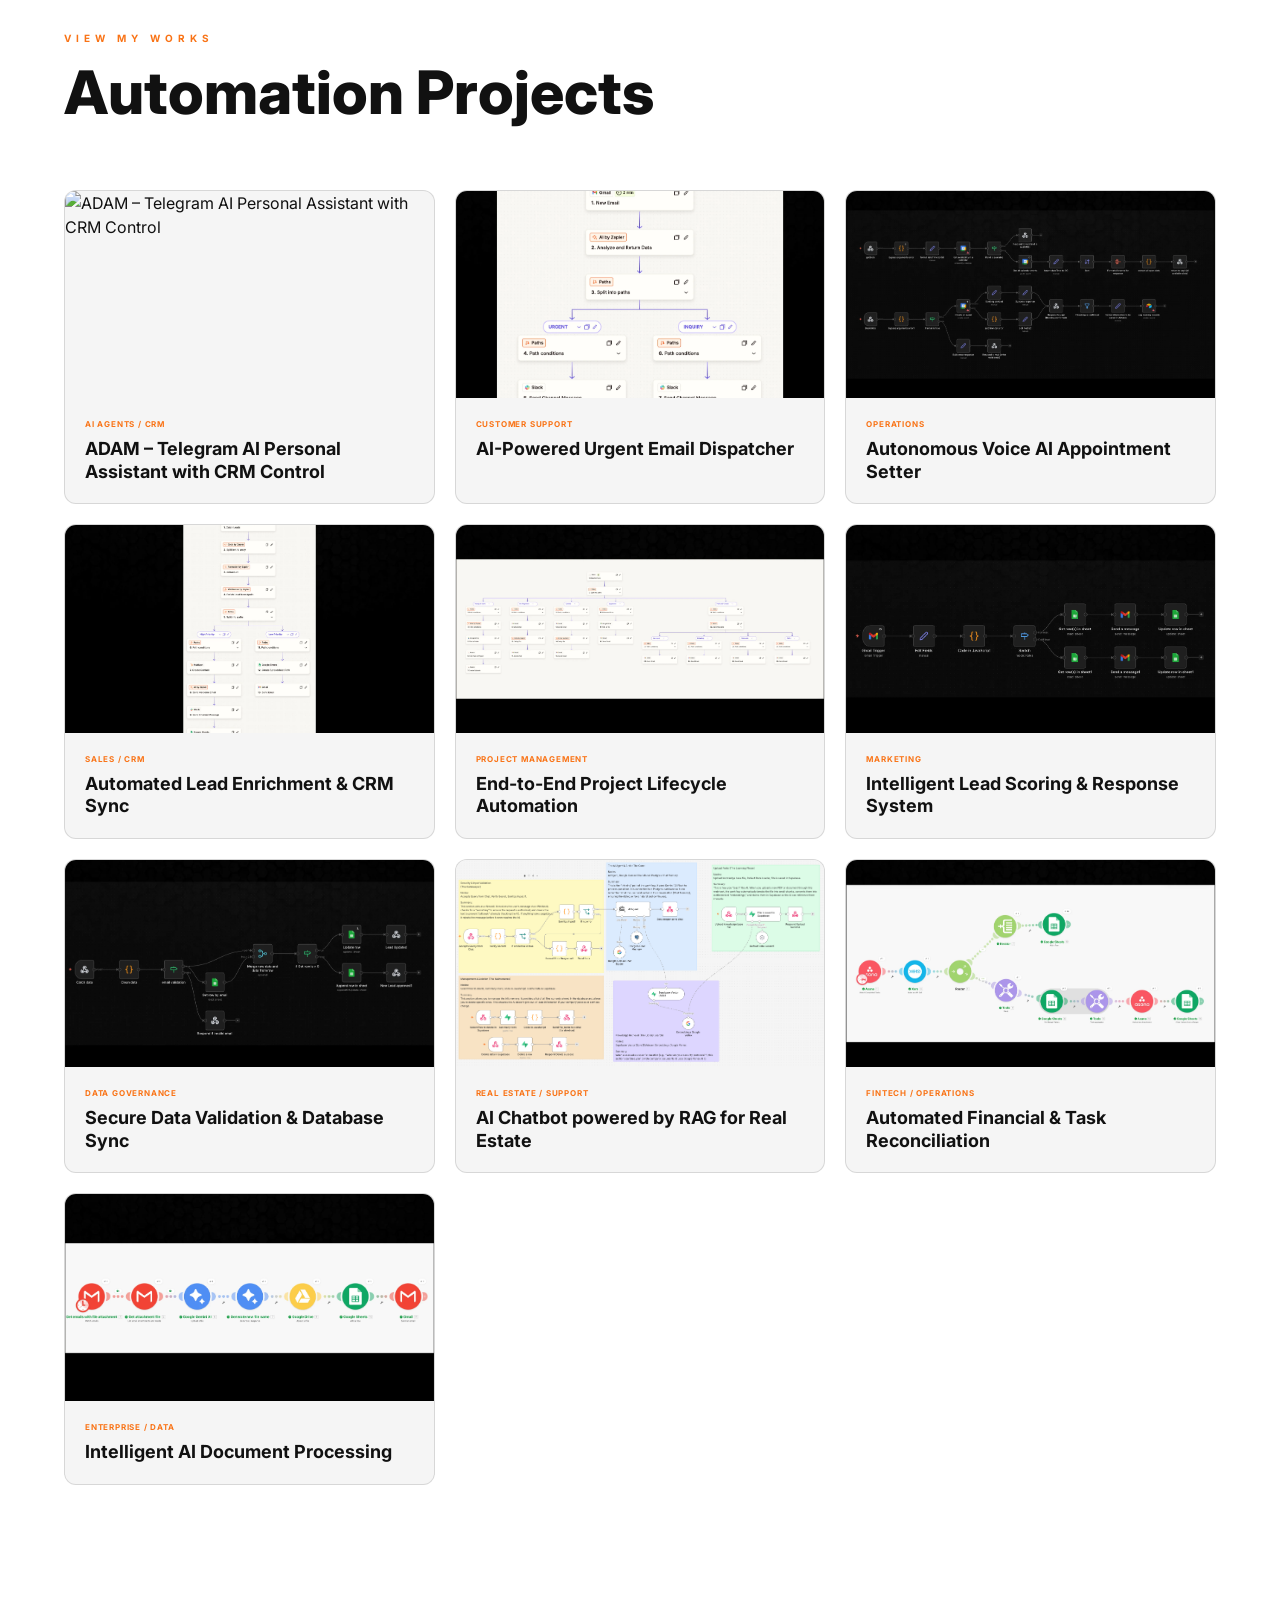
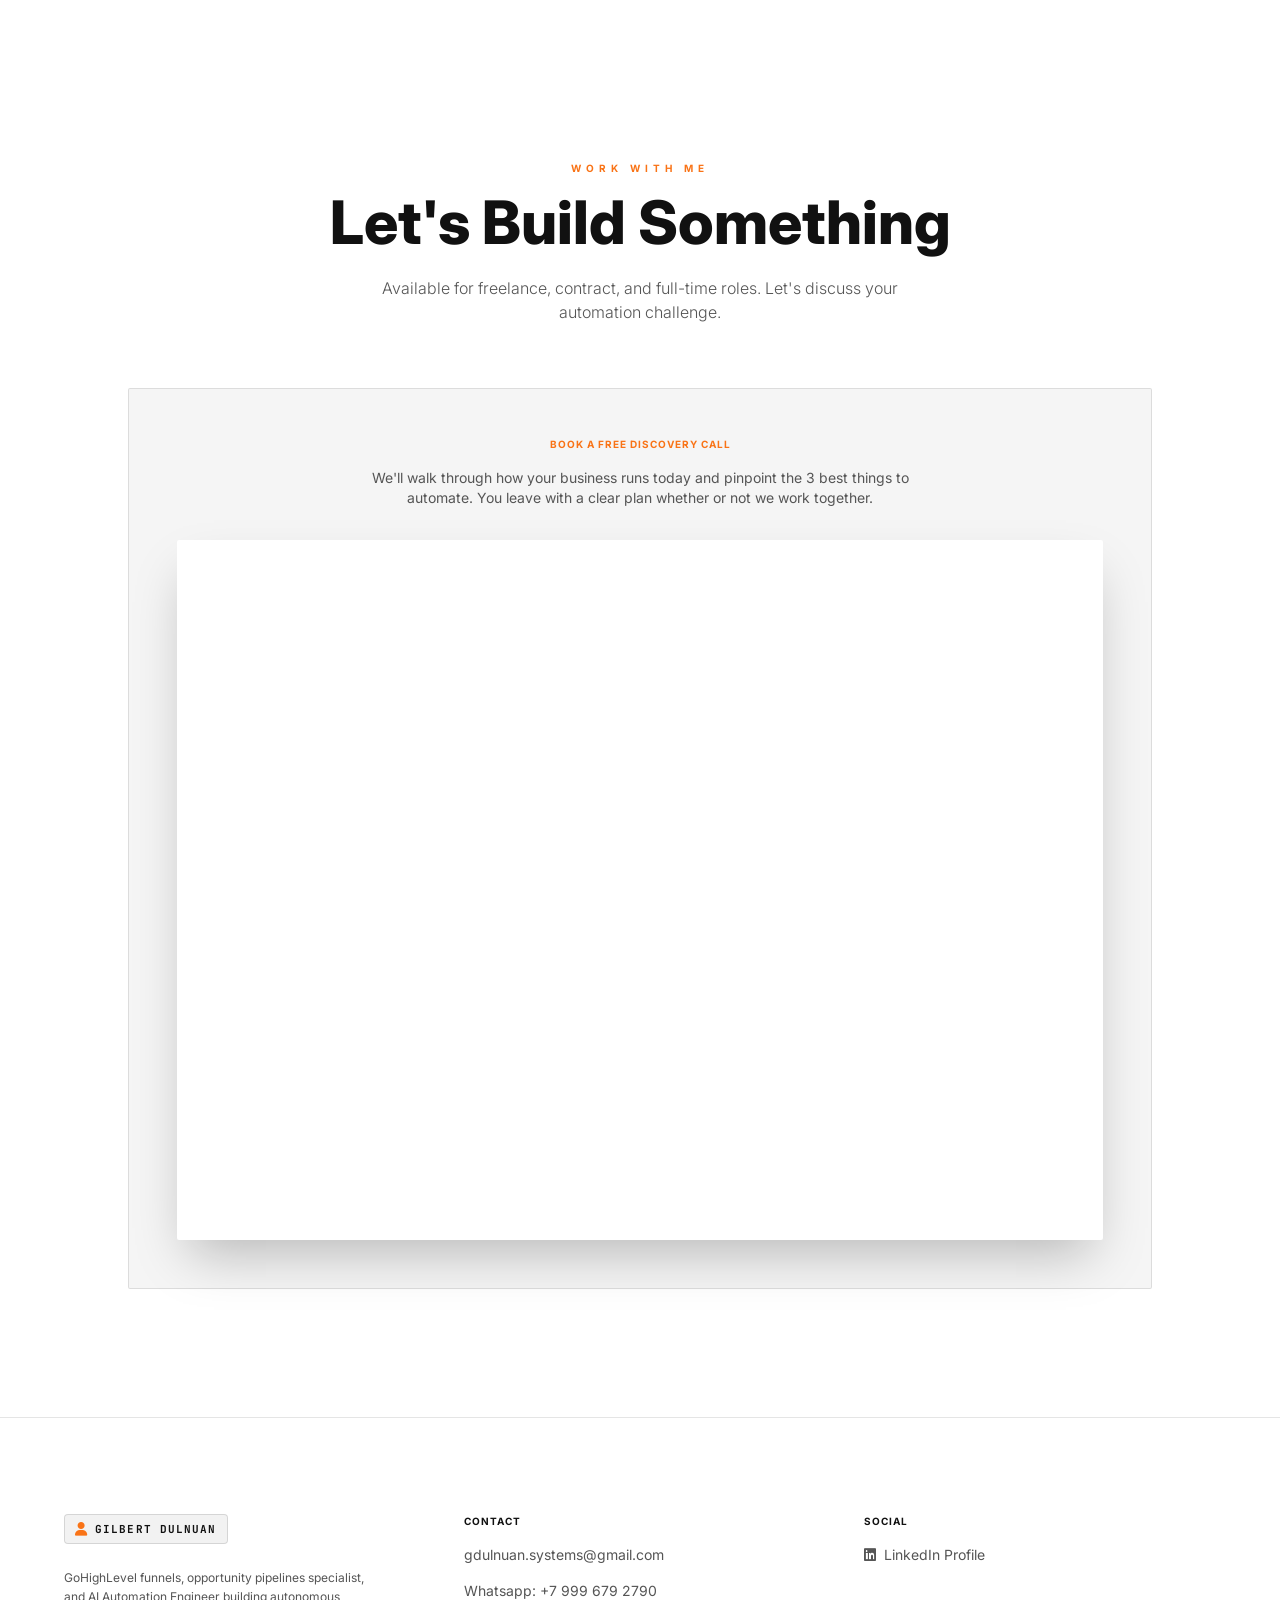
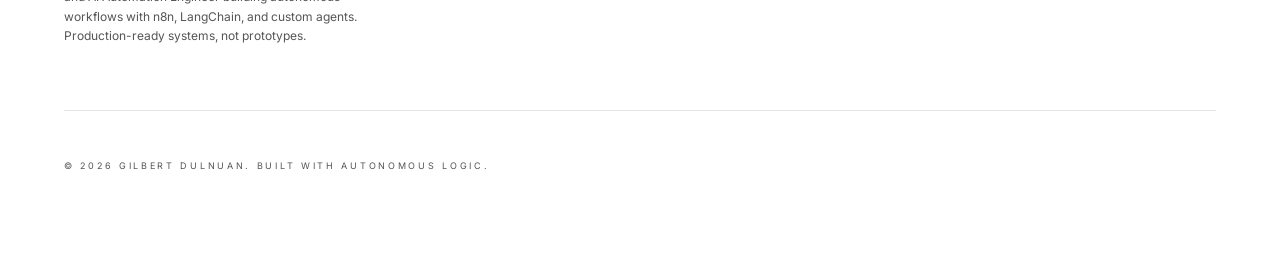
==== commit ba3f9efa: "Add files via upload" ====
--- a/index.html
+++ b/index.html
@@ -3,14 +3,14 @@
 <head>
     <meta charset="UTF-8">
     <meta name="viewport" content="width=device-width, initial-scale=1.0">
-    <title>Gilbert Dulnuan | AI Automation Specialist & N8n Workflow Architect</title>
-    <meta name="description" content="Gilbert Dulnuan — Building autonomous AI workflows, RAG systems, and business process automation with n8n, LangChain, and custom agents. Available for freelance & contract.">
+    <title>Gilbert Dulnuan | GoHighLevel & AI Automation for Small Businesses</title>
+    <meta name="description" content="Gilbert Dulnuan builds GoHighLevel funnels and n8n AI automations that handle lead capture, follow-up and admin for small businesses and agencies.">
 
     <!-- Open Graph / Facebook -->
     <meta property="og:type" content="website">
     <meta property="og:url" content="https://gilbertdulnuan.com/">
-    <meta property="og:title" content="Gilbert Dulnuan | AI Automation Engineer & Workflow Architect">
-    <meta property="og:description" content="Building autonomous AI workflows that run themselves. n8n, LangChain, Voice AI, RAG — production-ready automation systems. 9+ deployments. Freelance & contract.">
+    <meta property="og:title" content="Gilbert Dulnuan | GoHighLevel & AI Automation for Small Businesses">
+    <meta property="og:description" content="Gilbert Dulnuan builds GoHighLevel funnels and n8n AI automations that handle lead capture, follow-up and admin for small businesses and agencies.">
     <meta property="og:image" content="https://gilbertdulnuan.com/og-image.png">
     <meta property="og:image:width" content="1200">
     <meta property="og:image:height" content="630">
@@ -20,9 +20,11 @@
     <!-- Twitter -->
     <meta property="twitter:card" content="summary_large_image">
     <meta property="twitter:url" content="https://gilbertdulnuan.com/">
-    <meta property="twitter:title" content="Gilbert Dulnuan | AI Automation Engineer & Workflow Architect">
-    <meta property="twitter:description" content="Building autonomous AI workflows that run themselves. n8n, LangChain, Voice AI, RAG — production-ready automation systems. 9+ deployments.">
+    <meta property="twitter:title" content="Gilbert Dulnuan | GoHighLevel & AI Automation for Small Businesses">
+    <meta property="twitter:description" content="Gilbert Dulnuan builds GoHighLevel funnels and n8n AI automations that handle lead capture, follow-up and admin for small businesses and agencies.">
     <meta property="twitter:image" content="https://gilbertdulnuan.com/og-image.png">
+    <link rel="icon" type="image/svg+xml" href="favicon.svg">
+    <link rel="preload" as="image" href="Gilbert.webp">
     <link rel="stylesheet" href="https://cdnjs.cloudflare.com/ajax/libs/font-awesome/6.4.2/css/all.min.css">
 
     <!-- JSON-LD Structured Data -->
@@ -31,8 +33,8 @@
       "@context": "https://schema.org",
       "@type": "Person",
       "name": "Gilbert Dulnuan",
-      "jobTitle": "AI Automation Engineer & Workflow Architect",
-      "description": "Building autonomous AI workflows, RAG systems, and enterprise automation with n8n, LangChain, and custom agents.",
+      "jobTitle": "GoHighLevel & AI Automation Specialist",
+      "description": "Gilbert Dulnuan builds GoHighLevel funnels and n8n AI automations that handle lead capture, follow-up and admin for small businesses and agencies.",
       "url": "https://gilbertdulnuan.com/",
       "image": "https://gilbertdulnuan.com/og-image.png",
       "email": "mailto:gdulnuan.systems@gmail.com",
@@ -105,23 +107,16 @@
             "priceCurrency": "USD"
           }
         }
-      ],
-      "aggregateRating": {
-        "@type": "AggregateRating",
-        "ratingValue": "5.0",
-        "reviewCount": "3",
-        "bestRating": "5",
-        "worstRating": "1"
-      }
+      ]
     }
     </script>
 
-    <script src="https://cdn.tailwindcss.com"></script>
+    <script>try{document.documentElement.dataset.theme=localStorage.getItem('theme')||(matchMedia('(prefers-color-scheme: light)').matches?'light':'dark')}catch(e){document.documentElement.dataset.theme='dark'}</script>
+    <link rel="stylesheet" href="tailwind.css">
 
     <link rel="preconnect" href="https://fonts.googleapis.com">
     <link rel="preconnect" href="https://fonts.gstatic.com" crossorigin>
     <link href="https://fonts.googleapis.com/css2?family=Inter:wght@300;400;500;600;700;800&family=JetBrains+Mono:wght@500&display=swap" rel="stylesheet">
-</head>
     <style>
         :root {
             --accent: #ff5c00; 
@@ -242,99 +237,69 @@
         .modal-content { background: var(--charcoal); border: 1px solid var(--border); max-width: 900px; width: 100%; max-height: 90vh; overflow-y: auto; border-radius: 20px; position: relative; animation: zoomIn 0.3s ease-out; }
         @keyframes zoomIn { from { opacity: 0; transform: scale(0.9); } to { opacity: 1; transform: scale(1); } }
 
-       /* --- CHAT WIDGET STYLES --- */
-#chat-widget-button { 
-    position: fixed; bottom: 20px; right: 20px; height: 60px; padding: 0 25px; 
-    background-color: var(--accent); color: white; border-radius: 50px; 
-    display: flex; align-items: center; justify-content: center; gap: 12px; 
-    cursor: pointer; z-index: 1000; border: none; 
-    transition: all 0.3s cubic-bezier(0.175, 0.885, 0.32, 1.275); 
-}
-
-#chat-widget-container { 
-    position: fixed; bottom: 110px; right: 30px; width: 380px; height: 550px; 
-    max-height: 80vh; background-color: var(--charcoal); border: 1px solid var(--border); 
-    border-radius: 16px; display: none; flex-direction: column; 
-    box-shadow: 0 25px 50px rgba(0,0,0,0.8); z-index: 1001; overflow: hidden; 
-    box-sizing: border-box; /* Ensures padding doesn't add to width */
-}
-
-/* MOBILE FIXES */
-@media (max-width: 768px) { 
-    #chat-widget-container { 
-        width: 100% !important; 
-        height: 100% !important; 
-        max-height: 100% !important; 
-        bottom: 0 !important; 
-        right: 0 !important; 
-        border-radius: 0 !important; 
-    }
-    /* Fix for iOS Auto-Zoom */
-    #chat-widget-input {
-        font-size: 16px !important; 
-    }
-}
-
-#chat-widget-header { background-color: #111; padding: 18px 20px; display: flex; justify-between: align-items: center; border-bottom: 1px solid var(--border); }
-#chat-widget-body { flex: 1; padding: 20px; overflow-y: auto; display: flex; flex-direction: column; gap: 12px; }
-#chat-widget-body p { padding: 12px 16px; border-radius: 12px; font-size: 13px; line-height: 1.6; max-width: 85%; word-wrap: break-word; white-space: pre-wrap; }
-
-#chat-widget-footer { 
-    padding: 15px; background-color: #111; 
-    display: flex; align-items: center; /* Keeps items centered vertically */
-    gap: 10px; border-top: 1px solid var(--border); 
-}
-
-#chat-widget-input { 
-    flex: 1; 
-    min-width: 0; /* CRITICAL: Allows input to shrink so button stays on screen */
-    background: #000; border: 1px solid var(--border); 
-    padding: 10px 15px; color: white; font-size: 13px; 
-    border-radius: 6px; outline: none; 
-}
-
-#chat-widget-send { 
-    background-color: var(--accent); color: white; border: none; 
-    padding: 10px 18px; border-radius: 6px; font-weight: 800; 
-    font-size: 10px; text-transform: uppercase; cursor: pointer; 
-    flex-shrink: 0; /* Prevents the button from getting squished */
-}
-        .typing-indicator { align-self: flex-start; background: rgba(255, 255, 255, 0.05); padding: 12px 16px; border-radius: 12px; display: flex; gap: 4px; margin-bottom: 10px; }
-        .typing-indicator span { width: 6px; height: 6px; background: var(--accent); border-radius: 50%; animation: bounce 1.4s infinite ease-in-out both; }
-        @keyframes bounce { 0%, 80%, 100% { transform: scale(0); } 40% { transform: scale(1.0); } }
+
+        /* --- THEME TOGGLE --- */
+        .theme-toggle { width: 36px; height: 36px; border-radius: 50%; border: 1px solid var(--border); background: rgba(255,255,255,0.05); color: #fff; display: inline-flex; align-items: center; justify-content: center; cursor: pointer; transition: all 0.3s ease; flex-shrink: 0; }
+        .theme-toggle:hover { border-color: var(--accent); color: var(--accent); }
+        .theme-toggle .fa-sun { display: none; }
+        html[data-theme="light"] .theme-toggle .fa-sun { display: inline; }
+        html[data-theme="light"] .theme-toggle .fa-moon { display: none; }
+
+        /* --- LIGHT THEME --- */
+        html[data-theme="light"] { --obsidian: #ffffff; --charcoal: #f5f5f5; --border: rgba(0,0,0,0.12); }
+        html[data-theme="light"] body { color: #111; }
+        html[data-theme="light"] .sticky-nav { background-color: rgba(255,255,255,0.85); }
+        html[data-theme="light"] .theme-toggle, html[data-theme="light"] .logo-chip { background: rgba(0,0,0,0.05); color: #111; }
+        html[data-theme="light"] .logo-text { color: #111; }
+        html[data-theme="light"] .accent-btn { background-color: #111; color: #fff; }
+        html[data-theme="light"] .accent-btn:hover { background-color: var(--accent); }
+        html[data-theme="light"] .solution-card, html[data-theme="light"] .gov-card { background: linear-gradient(145deg, #ffffff 0%, #f3f3f3 100%); }
+        html[data-theme="light"] .solution-card:hover, html[data-theme="light"] .gov-card:hover { box-shadow: 0 20px 40px rgba(0,0,0,0.1); }
+        html[data-theme="light"] .tech-marquee-container { background: #fff; }
+        html[data-theme="light"] ::-webkit-scrollbar-track { background: #fff; }
+        html[data-theme="light"] #case-modal { background: rgba(255,255,255,0.95); }
+        html[data-theme="light"] #modal-img { background: #fff; }
+        html[data-theme="light"] .portrait-frame img { border-color: rgba(0,0,0,0.1); box-shadow: 0 20px 50px rgba(0,0,0,0.2), 0 0 60px rgba(255,92,0,0.12); }
+        html[data-theme="light"] .bg-black, html[data-theme="light"] .bg-\[\#050505\] { background-color: #ffffff !important; }
+        html[data-theme="light"] .bg-white\/5 { background-color: rgba(0,0,0,0.04) !important; }
+        html[data-theme="light"] .border-white\/5, html[data-theme="light"] .border-white\/10 { border-color: rgba(0,0,0,0.1) !important; }
+        html[data-theme="light"] .text-white, html[data-theme="light"] .text-gray-200 { color: #111 !important; }
+        html[data-theme="light"] .text-gray-400, html[data-theme="light"] .text-gray-400, html[data-theme="light"] .text-gray-600 { color: #555 !important; }
+        html[data-theme="light"] .accent-btn.text-white, html[data-theme="light"] .accent-btn:hover { color: #fff !important; }
+        html[data-theme="light"] .hover\:text-white:hover { color: #000 !important; }
+        html[data-theme="light"] .bg-orange-500 { color: #000; }
+        html[data-theme="light"] .from-black, html[data-theme="light"] .via-black\/70 { --tw-gradient-from: #fff var(--tw-gradient-from-position); --tw-gradient-to: rgb(255 255 255 / 0) var(--tw-gradient-to-position); --tw-gradient-stops: var(--tw-gradient-from), #fffb var(--tw-gradient-via-position, 50%), var(--tw-gradient-to); }
+        html[data-theme="light"] .to-black { --tw-gradient-to: #fff var(--tw-gradient-to-position); }
+        html[data-theme="light"] .bg-\[radial-gradient\(circle_at_center\,_transparent_0\%\,_\#050505_80\%\)\] { background-image: radial-gradient(circle at center, transparent 0%, #fff 80%) !important; }
+        html[data-theme="light"] section img[alt="Background"] { opacity: 0.12 !important; }
+        html[data-theme="light"] .section-glow::before { background: radial-gradient(circle, rgba(255,92,0,0.08) 0%, transparent 70%); }
+
+        .modal-close { background: rgba(0,0,0,0.75); color: #fff !important; border: 1px solid rgba(255,255,255,0.4); transition: all 0.2s ease; }
+        .modal-close:hover { background: var(--accent); border-color: var(--accent); }
+
+        .call-tab { color: #9ca3af; transition: all 0.2s ease; }
+        .call-tab.active, .call-tab:hover { color: #fff; border-color: var(--accent); background: rgba(255,92,0,0.15); }
+        html[data-theme="light"] .call-tab.active, html[data-theme="light"] .call-tab:hover { color: #111; }
 
         .calendar-container { background: #ffffff; border-radius: 2px; overflow: hidden; }
         ::-webkit-scrollbar { width: 6px; }
         ::-webkit-scrollbar-track { background: #000; }
 
-        /* HERO PORTRAIT BORDER LINE STYLES */
-        .portrait-frame {
-            position: relative;
-            display: inline-block;
-            z-index: 1;
-        }
-        /* The White Border Line around the image */
+        /* PORTRAIT: orange corner accents + soft glow */
+        .portrait-frame { position: relative; display: inline-block; z-index: 1; }
         .portrait-frame img {
-            border: 8px solid #ffffff; 
-            box-shadow: 0 20px 50px rgba(0,0,0,0.5);
             display: block;
-        }
-        /* The Orange Accent Line behind the image */
-        .portrait-frame::after {
-            content: '';
-            position: absolute;
-            top: 30px;
-            left: 30px;
-            width: 100%;
-            height: 100%;
-            border: 2px solid var(--accent);
-            z-index: -1;
-            transition: all 0.4s ease;
-        }
-        .portrait-frame:hover::after {
-            top: 15px;
-            left: 15px;
-        }
+            border: 1px solid rgba(255,255,255,0.15);
+            box-shadow: 0 20px 50px rgba(0,0,0,0.5), 0 0 60px rgba(255,92,0,0.15);
+        }
+        .portrait-frame::before, .portrait-frame::after {
+            content: ''; position: absolute; width: 56px; height: 56px; z-index: 2; pointer-events: none;
+            border: 3px solid var(--accent); transition: all 0.4s ease;
+        }
+        .portrait-frame::before { top: -14px; left: -14px; border-right: 0; border-bottom: 0; }
+        .portrait-frame::after { bottom: -14px; right: -14px; border-left: 0; border-top: 0; }
+        .portrait-frame:hover::before { top: -6px; left: -6px; }
+        .portrait-frame:hover::after { bottom: -6px; right: -6px; }
 
         .section-glow { position: relative; }
         .solution-card, .gov-card {
@@ -366,12 +331,27 @@
                 <a href="#skills" class="hover:text-white transition">Skills</a>
                 <a href="#services" class="hover:text-white transition">Services</a>
                 <a href="#projects" class="hover:text-white transition">Projects</a>
-                <a href="#reviews" class="hover:text-white transition">Reviews</a>
                 <a href="#pricing" class="hover:text-white transition">Pricing</a>
             </div>
-            <a href="#contact" class="accent-btn px-4 md:px-6 py-2 rounded-sm text-[9px] md:text-[10px] uppercase">
-                Book Discovery Call
-            </a>
+            <div class="flex items-center gap-3">
+                <button id="menu-toggle" class="theme-toggle lg:hidden" type="button" aria-label="Open menu" aria-expanded="false" aria-controls="mobile-menu">
+                    <i class="fa-solid fa-bars"></i>
+                </button>
+                <button id="theme-toggle" class="theme-toggle" type="button" aria-label="Toggle light/dark mode" title="Toggle light/dark mode">
+                    <i class="fa-solid fa-moon"></i><i class="fa-solid fa-sun"></i>
+                </button>
+                <a href="#contact" class="accent-btn px-4 md:px-6 py-2 rounded-sm text-[9px] md:text-[10px] uppercase">
+                    Book Discovery Call
+                </a>
+            </div>
+        </div>
+        <div id="mobile-menu" class="hidden lg:hidden border-t border-white/10 px-6 py-4 flex-col gap-4 text-[11px] font-bold tracking-[0.2em] uppercase text-gray-400">
+            <a href="#about" class="hover:text-white transition">About Me</a>
+            <a href="#skills" class="hover:text-white transition">Skills</a>
+            <a href="#services" class="hover:text-white transition">Services</a>
+            <a href="#projects" class="hover:text-white transition">Projects</a>
+            <a href="#pricing" class="hover:text-white transition">Pricing</a>
+            <a href="#contact" class="hover:text-white transition">Contact</a>
         </div>
     </nav>
 
@@ -390,20 +370,21 @@
                         Put Your <span class="text-orange-500">Repetitive Workflows<br> </span>on Autopilot.
                     </h1>
                     <p class="text-lg md:text-xl text-gray-400 mb-10 font-light leading-relaxed max-w-xl">
-                       I streamline business processes with smart GoHighLevel and AI automation—so your operations run smoothly while you focus on growth.
+                       I build GoHighLevel funnels and n8n AI automations for small businesses and agencies—so leads get captured, followed up and organised automatically while you focus on growth.
                     </p>
                     <div class="flex flex-col sm:flex-row gap-6">
                         <a href="#contact" class="accent-btn px-10 py-5 rounded-sm text-sm uppercase">
-                            Book Discovery Call
+                            Book a Free Discovery Call
                         </a>
-                        <a href="#works" class="flex items-center gap-4 text-white hover:text-orange-500 transition tracking-widest text-xs font-bold uppercase">
+                        <a href="#projects" class="flex items-center gap-4 text-white hover:text-orange-500 transition tracking-widest text-xs font-bold uppercase">
                             View Projects <i class="fas fa-arrow-right text-orange-500"></i>
                         </a>
                     </div>
+                    <p class="mt-6 text-xs text-gray-400 tracking-wide"><i class="fa-solid fa-circle-check text-orange-500 mr-2"></i>Free 30-minute call &middot; No obligation &middot; You leave with a clear automation plan</p>
                 </div>
                 <div class="flex justify-center lg:justify-end">
                     <div class="portrait-frame">
-                        <img src="Gilbert.jpg" alt="Gilbert Dulnuan" class="w-[280px] md:w-[400px] aspect-[3/4] object-cover rounded-sm shadow-2xl">
+                        <img src="Gilbert.webp" alt="Gilbert Dulnuan" width="400" height="533" fetchpriority="high" class="w-[280px] md:w-[400px] aspect-[3/4] object-cover rounded-sm shadow-2xl">
                     </div>
                 </div>
             </div>
@@ -446,6 +427,21 @@
     </div>
 
     <div class="container mx-auto px-6 md:px-16 relative z-10">
+            <div class="mb-16 max-w-4xl border border-white/10 bg-white/5 p-6 md:p-10 rounded-sm grid md:grid-cols-[240px_1fr] gap-10 md:gap-12 items-center">
+                <div class="flex justify-center md:justify-start">
+                    <div class="portrait-frame">
+                        <img src="Gilbert.webp" alt="Gilbert Dulnuan at work" width="240" height="300" loading="lazy" class="w-[200px] md:w-[240px] aspect-[4/5] object-cover rounded-sm">
+                    </div>
+                </div>
+                <div>
+                    <h4 class="text-[10px] tracking-[0.3em] text-orange-500 font-bold uppercase mb-4">My Story</h4>
+                    <div class="space-y-4 text-gray-400 text-sm md:text-base leading-relaxed">
+                        <p>I started out building sales funnels in GoHighLevel. Project after project, I saw the same problem: businesses weren't losing customers because their offer was bad. They were losing them because follow-up was slow, manual and easy to forget.</p>
+                        <p>So I kept going deeper. I learned n8n, Zapier and Make, then added AI, APIs and CRM integrations, so the whole journey from first click to booked call to organised data could run without someone babysitting it.</p>
+                        <p>Today I work directly with small businesses and agencies. I map the process, build the system, document it, and stay around to keep it running. My goal is simple: give you back your hours, so your team does the work only people can do.</p>
+                    </div>
+                </div>
+            </div>
         <div class="max-w-4xl">
             <h2 class="text-[10px] tracking-[0.5em] text-orange-500 font-bold uppercase mb-4">Why Work With Me</h2>
             <h3 class="text-3xl md:text-5xl font-extrabold mb-12 leading-tight">
@@ -456,26 +452,26 @@
             <div class="grid md:grid-cols-2 gap-8 md:gap-12">
                 <div class="border-l border-orange-500/30 pl-6 md:pl-8">
                     <p class="text-white font-bold mb-2">The Builder's Mindset</p>
-                    <p class="text-gray-500 text-sm">With over 3 years of experience, I design and build funnels in GoHighLevel and custom AI workflows using n8n, OpenAI, APIs, and CRM integrations that eliminate repetitive tasks and improve business efficiency.</p>
+                    <p class="text-gray-400 text-sm">With over 3 years of experience, I design and build funnels in GoHighLevel and custom AI workflows using n8n, OpenAI, APIs, and CRM integrations that eliminate repetitive tasks and improve business efficiency.</p>
                 </div>
                 <div class="border-l border-orange-500/30 pl-6 md:pl-8">
                     <p class="text-white font-bold mb-2">Production Over Prototypes</p>
-                    <p class="text-gray-500 text-sm">From CRM automation and email workflows to purchase order processing, data automation, AI agents, and AI chatbot integrations, every solution is tailored to save your team time, reduce manual errors, and deliver measurable ROI—allowing your business to scale without increasing administrative overhead.</p>
+                    <p class="text-gray-400 text-sm">From CRM automation and email workflows to purchase order processing, data automation, AI agents, and AI chatbot integrations, every solution is tailored to save your team time, reduce manual errors, and let your business scale without more administrative overhead.</p>
                 </div>
             </div>
 
             <div class="mt-12 grid md:grid-cols-3 gap-6 text-center">
                 <div class="p-6 bg-white/5 border border-white/10 rounded-sm backdrop-blur-sm">
-                    <div class="text-3xl md:text-4xl font-extrabold text-orange-500">9+</div>
-                    <div class="text-[9px] uppercase tracking-widest text-gray-500 mt-1">Production Workflows</div>
+                    <div class="text-3xl md:text-4xl font-extrabold text-orange-500">3+</div>
+                    <div class="text-[9px] uppercase tracking-widest text-gray-400 mt-1">Years Building Automations</div>
+                </div>
+                <div class="p-6 bg-white/5 border border-white/10 rounded-sm backdrop-blur-sm">
+                    <div class="text-3xl md:text-4xl font-extrabold text-orange-500">10</div>
+                    <div class="text-[9px] uppercase tracking-widest text-gray-400 mt-1">Projects Showcased Below</div>
                 </div>
                 <div class="p-6 bg-white/5 border border-white/10 rounded-sm backdrop-blur-sm">
                     <div class="text-3xl md:text-4xl font-extrabold text-orange-500">3</div>
-                    <div class="text-[9px] uppercase tracking-widest text-gray-500 mt-1">Platforms Mastered</div>
-                </div>
-                <div class="p-6 bg-white/5 border border-white/10 rounded-sm backdrop-blur-sm">
-                    <div class="text-3xl md:text-4xl font-extrabold text-orange-500">100%</div>
-                    <div class="text-[9px] uppercase tracking-widest text-gray-500 mt-1">Autonomous Execution</div>
+                    <div class="text-[9px] uppercase tracking-widest text-gray-400 mt-1">Core Platforms: GoHighLevel, n8n, Zapier/Make</div>
                 </div>
             </div>
         </div>
@@ -502,22 +498,22 @@
             <div class="gov-card p-8 md:p-10 text-center group">
                 <i class="fa-solid fa-diagram-project text-orange-500 text-2xl mb-4"></i>
                 <h5 class="font-bold mb-1 uppercase text-[10px] md:text-xs tracking-widest text-white">Automation Platforms</h5>
-                <p class="text-xs md:text-sm text-gray-500">n8n, GoHighLevel, Zapier & Make.com</p>
+                <p class="text-xs md:text-sm text-gray-400">n8n, GoHighLevel, Zapier & Make.com</p>
             </div>
             <div class="gov-card p-8 md:p-10 text-center group">
                 <i class="fa-solid fa-code text-orange-500 text-2xl mb-4"></i>
                 <h5 class="font-bold mb-1 uppercase text-[10px] md:text-xs tracking-widest text-white">AI & LLMs</h5>
-                <p class="text-xs md:text-sm text-gray-500">LangChain, OpenAI, Anthropic, Gemini, Vapi</p>
+                <p class="text-xs md:text-sm text-gray-400">LangChain, OpenAI, Anthropic, Gemini, Vapi</p>
             </div>
             <div class="gov-card p-8 md:p-10 text-center group">
                 <i class="fa-solid fa-database text-orange-500 text-2xl mb-4"></i>
                 <h5 class="font-bold mb-1 uppercase text-[10px] md:text-xs tracking-widest text-white">Data & Vector</h5>
-                <p class="text-xs md:text-sm text-gray-500">Pinecone, Supabase, Airtable, Google Sheets</p>
+                <p class="text-xs md:text-sm text-gray-400">Pinecone, Supabase, Airtable, Google Sheets</p>
             </div>
             <div class="gov-card p-8 md:p-10 text-center group">
                 <i class="fa-solid fa-cloud text-orange-500 text-2xl mb-4"></i>
                 <h5 class="font-bold mb-1 uppercase text-[10px] md:text-xs tracking-widest text-white">Integrations</h5>
-                <p class="text-xs md:text-sm text-gray-500">HubSpot, Slack, Apollo, Gmail, Calendar, Xero</p>
+                <p class="text-xs md:text-sm text-gray-400">HubSpot, Slack, Apollo, Gmail, Calendar, Xero</p>
             </div>
         </div>
 
@@ -525,17 +521,17 @@
             <div class="gov-card p-8 md:p-10 text-center group">
                 <i class="fa-solid fa-terminal text-orange-500 text-2xl mb-4"></i>
                 <h5 class="font-bold mb-1 uppercase text-[10px] md:text-xs tracking-widest text-white">Languages</h5>
-                <p class="text-xs md:text-sm text-gray-500">JavaScript, TypeScript, Python, SQL</p>
+                <p class="text-xs md:text-sm text-gray-400">JavaScript, TypeScript, Python, SQL</p>
             </div>
             <div class="gov-card p-8 md:p-10 text-center group">
                 <i class="fa-solid fa-brain text-orange-500 text-2xl mb-4"></i>
                 <h5 class="font-bold mb-1 uppercase text-[10px] md:text-xs tracking-widest text-white">Specializations</h5>
-                <p class="text-xs md:text-sm text-gray-500">RAG, Voice AI, Agentic Loops, HITL</p>
+                <p class="text-xs md:text-sm text-gray-400">RAG, Voice AI, Agentic Loops, HITL</p>
             </div>
             <div class="gov-card p-8 md:p-10 text-center group">
                 <i class="fa-solid fa-shield-halved text-orange-500 text-2xl mb-4"></i>
                 <h5 class="font-bold mb-1 uppercase text-[10px] md:text-xs tracking-widest text-white">Governance</h5>
-                <p class="text-xs md:text-sm text-gray-500">PII Redaction, Audit Logging, SOC2/GDPR Awareness</p>
+                <p class="text-xs md:text-sm text-gray-400">PII Redaction, Audit Logging, SOC2/GDPR Awareness</p>
             </div>
         </div>
     </div>
@@ -552,39 +548,39 @@
                 <div class="solution-card p-8 md:p-12 rounded-sm flex flex-col">
                     <i class="fa-solid fa-robot text-3xl mb-8 md:mb-10 text-orange-500"></i>
                     <h4 class="text-xl md:text-2xl font-bold mb-6">AI Workflow Development</h4>
-                    <p class="text-gray-500 text-sm mb-10 leading-relaxed">End-to-end n8n/Make workflows: lead enrichment, CRM sync, document processing, data validation, multi-step autonomous loops.</p>
+                    <p class="text-gray-400 text-sm mb-10 leading-relaxed">End-to-end n8n/Make workflows: lead enrichment, CRM sync, document processing, data validation, multi-step autonomous loops.</p>
                 </div>
                 <div class="solution-card p-8 md:p-12 rounded-sm flex flex-col">
                     <i class="fa-solid fa-filter text-3xl mb-8 md:mb-10 text-orange-500"></i>
                     <h4 class="text-xl md:text-2xl font-bold mb-6">GoHighLevel Funnels</h4>
-                    <p class="text-gray-500 text-sm mb-10 leading-relaxed">GoHighLevel funnel development and optimization for lead generation and conversion.</p>
+                    <p class="text-gray-400 text-sm mb-10 leading-relaxed">GoHighLevel funnel development and optimization for lead generation and conversion.</p>
                 </div>
                 <div class="solution-card p-8 md:p-12 rounded-sm flex flex-col">
                     <i class="fa-solid fa-brain text-3xl mb-8 md:mb-10 text-orange-500"></i>
                     <h4 class="text-xl md:text-2xl font-bold mb-6">RAG & Knowledge Systems</h4>
-                    <p class="text-gray-500 text-sm mb-10 leading-relaxed">Custom retrieval pipelines with Pinecone/Supabase. PII redaction, hybrid search, citation tracking, hallucination guardrails.</p>
+                    <p class="text-gray-400 text-sm mb-10 leading-relaxed">Custom retrieval pipelines with Pinecone/Supabase. PII redaction, hybrid search, citation tracking, hallucination guardrails.</p>
                 </div>
                 <div class="solution-card p-8 md:p-12 rounded-sm flex flex-col">
                     <i class="fa-solid fa-code text-3xl mb-8 md:mb-10 text-orange-500"></i>
                     <h4 class="text-xl md:text-2xl font-bold mb-6">Custom Functions & APIs</h4>
-                    <p class="text-gray-500 text-sm mb-10 leading-relaxed">JavaScript/TypeScript/Python nodes for complex logic: scoring algorithms, data transformation, external API orchestration.</p>
+                    <p class="text-gray-400 text-sm mb-10 leading-relaxed">JavaScript/TypeScript/Python nodes for complex logic: scoring algorithms, data transformation, external API orchestration.</p>
                 </div>
                 <div class="solution-card p-8 md:p-12 rounded-sm flex flex-col">
                     <i class="fa-solid fa-gears text-3xl mb-8 md:mb-10 text-orange-500"></i>
                     <h4 class="text-xl md:text-2xl font-bold mb-6">System Integration</h4>
-                    <p class="text-gray-500 text-sm mb-10 leading-relaxed">Connecting siloed tools: HubSpot ↔ Airtable ↔ Slack ↔ Google Workspace ↔ Xero ↔ Apollo. Bi-directional sync, webhooks, polling.</p>
+                    <p class="text-gray-400 text-sm mb-10 leading-relaxed">Connecting siloed tools: HubSpot ↔ Airtable ↔ Slack ↔ Google Workspace ↔ Xero ↔ Apollo. Bi-directional sync, webhooks, polling.</p>
                 </div>
                 <div class="solution-card p-8 md:p-12 rounded-sm flex flex-col">
                     <i class="fa-solid fa-shield-halved text-3xl mb-8 md:mb-10 text-orange-500"></i>
                     <h4 class="text-xl md:text-2xl font-bold mb-6">Governance & HITL</h4>
-                    <p class="text-gray-500 text-sm mb-10 leading-relaxed">Human-in-the-loop gates, audit trails, approval workflows, rollback mechanisms. Production-grade reliability.</p>
+                    <p class="text-gray-400 text-sm mb-10 leading-relaxed">Human-in-the-loop gates, audit trails, approval workflows, rollback mechanisms. Production-grade reliability.</p>
                 </div>
             </div>
         </div>
     </section>
 
     <!-- PROCESS SECTION -->
-    <section id="process" class="py-20 md:py-32 bg-[#050505] section-glow">
+    <section id="process" class="relative py-20 md:py-32 bg-[#050505] section-glow">
         <!-- BACKGROUND IMAGE & OVERLAY -->
     <div class="absolute inset-0 z-0 pointer-events-none">
         <img src="bg/bg4.webp" alt="Background" class="w-full h-full object-cover opacity-20">
@@ -602,7 +598,7 @@
                         <span class="font-extrabold">1</span>
                     </div>
                     <h4 class="font-bold mb-2 text-lg">Discovery</h4>
-                    <p class="text-sm text-gray-500">30-min call to map pain points, identify 3 highest-ROI automations, align on success metrics.</p>
+                    <p class="text-sm text-gray-400">30-min call to map pain points, identify 3 highest-ROI automations, align on success metrics.</p>
                 </div>
                 <div class="relative text-center group hidden md:block">
                     <div class="absolute top-8 left-1/2 w-full h-1 bg-white/5" style="z-index: 0;"></div>
@@ -612,7 +608,7 @@
                         <span class="font-extrabold">2</span>
                     </div>
                     <h4 class="font-bold mb-2 text-lg">Spec & Design</h4>
-                    <p class="text-sm text-gray-500">Written technical spec: data flow, error handling, HITL gates, test cases. You approve before build.</p>
+                    <p class="text-sm text-gray-400">Written technical spec: data flow, error handling, HITL gates, test cases. You approve before build.</p>
                 </div>
                 <div class="relative text-center group hidden md:block">
                     <div class="absolute top-8 left-1/2 w-full h-1 bg-white/5" style="z-index: 0;"></div>
@@ -622,7 +618,7 @@
                         <span class="font-extrabold">3</span>
                     </div>
                     <h4 class="font-bold mb-2 text-lg">Build</h4>
-                    <p class="text-sm text-gray-500">Develop in n8n/Make with custom functions. Daily progress in shared Notion. Code review before deploy.</p>
+                    <p class="text-sm text-gray-400">Develop in n8n/Make with custom functions. Daily progress in shared Notion. Code review before deploy.</p>
                 </div>
                 <div class="relative text-center group hidden md:block">
                     <div class="absolute top-8 left-1/2 w-full h-1 bg-white/5" style="z-index: 0;"></div>
@@ -632,7 +628,7 @@
                         <span class="font-extrabold">4</span>
                     </div>
                     <h4 class="font-bold mb-2 text-lg">Deploy & Test</h4>
-                    <p class="text-sm text-gray-500">Staging → production with real data. HITL gates verified. Rollback plan documented. You get full docs + Loom walkthrough.</p>
+                    <p class="text-sm text-gray-400">Staging → production with real data. HITL gates verified. Rollback plan documented. You get full docs + Loom walkthrough.</p>
                 </div>
                 <div class="relative text-center group hidden md:block">
                     <div class="absolute top-8 left-1/2 w-full h-1 bg-white/5" style="z-index: 0;"></div>
@@ -642,7 +638,7 @@
                         <span class="font-extrabold">5</span>
                     </div>
                     <h4 class="font-bold mb-2 text-lg">Support</h4>
-                    <p class="text-sm text-gray-500">30-day warranty included. Retainer options for monitoring, updates, new automations. You're never stuck.</p>
+                    <p class="text-sm text-gray-400">30-day warranty included. Retainer options for monitoring, updates, new automations. You're never stuck.</p>
                 </div>
             </div>
         </div>
@@ -654,15 +650,15 @@
             <div class="mb-16 md:mb-24 text-center">
                 <h2 class="text-[10px] tracking-[0.5em] text-orange-500 font-bold uppercase mb-4">Engagement Models</h2>
                 <h3 class="text-3xl md:text-6xl font-extrabold">Choose Your Path</h3>
-                <p class="text-gray-400 max-w-2xl mx-auto mt-6 font-light">Transparent pricing. No hidden fees. Every tier includes 30-day warranty.</p>
+                <p class="text-gray-400 max-w-2xl mx-auto mt-6 font-light">Introductory launch rates for my first clients. Transparent pricing, no hidden fees, and every build includes a 30-day warranty.</p>
             </div>
             <div class="grid md:grid-cols-3 gap-8 max-w-5xl mx-auto">
                 <div class="solution-card p-8 md:p-10 rounded-sm flex flex-col">
                     <h4 class="text-xl md:text-2xl font-bold mb-2">Discovery Sprint</h4>
-                    <p class="text-gray-500 text-sm mb-6">For teams exploring automation opportunities</p>
+                    <p class="text-gray-400 text-sm mb-6">For teams exploring automation opportunities</p>
                     <div class="mb-6">
                         <span class="text-4xl md:text-5xl font-extrabold text-orange-500">$150</span>
-                        <span class="text-gray-500 ml-2">/week</span>
+                        <span class="text-gray-400 ml-2">one-time</span>
                     </div>
                     <ul class="space-y-3 mb-8 flex-1">
                         <li class="flex items-center gap-3 text-sm text-gray-400"><i class="fa-solid fa-check text-orange-500 text-xs"></i> 2-week deep-dive audit</li>
@@ -676,10 +672,10 @@
                 <div class="solution-card p-8 md:p-10 rounded-sm flex flex-col border-orange-500/30 relative">
                     <div class="absolute -top-3 left-1/2 -translate-x-1/2 bg-orange-500 text-black text-[9px] font-bold uppercase tracking-widest px-3 py-1 rounded-sm">Most Popular</div>
                     <h4 class="text-xl md:text-2xl font-bold mb-2">Build Engagement</h4>
-                    <p class="text-gray-500 text-sm mb-6">For teams ready to deploy production automations</p>
+                    <p class="text-gray-400 text-sm mb-6">For teams ready to deploy production automations</p>
                     <div class="mb-6">
-                        <span class="text-4xl md:text-5xl font-extrabold text-orange-500">$450</span>
-                        <span class="text-gray-500 ml-2">/week</span>
+                        <span class="text-gray-400 mr-1 text-sm">from</span><span class="text-4xl md:text-5xl font-extrabold text-orange-500">$450</span>
+                        <span class="text-gray-400 ml-2">/ project</span>
                     </div>
                     <ul class="space-y-3 mb-8 flex-1">
                         <li class="flex items-center gap-3 text-sm text-gray-400"><i class="fa-solid fa-check text-orange-500 text-xs"></i> Scoped build: full workflow end-to-end</li>
@@ -692,10 +688,10 @@
                 </div>
                 <div class="solution-card p-8 md:p-10 rounded-sm flex flex-col">
                     <h4 class="text-xl md:text-2xl font-bold mb-2">Monthly Retainer</h4>
-                    <p class="text-gray-500 text-sm mb-6">For teams building an automation capability</p>
+                    <p class="text-gray-400 text-sm mb-6">For teams building an automation capability</p>
                     <div class="mb-6">
                         <span class="text-4xl md:text-5xl font-extrabold text-orange-500">$500</span>
-                        <span class="text-gray-500 ml-2">/month</span>
+                        <span class="text-gray-400 ml-2">/month</span>
                     </div>
                     <ul class="space-y-3 mb-8 flex-1">
                         <li class="flex items-center gap-3 text-sm text-gray-400"><i class="fa-solid fa-check text-orange-500 text-xs"></i> Ongoing automation development</li>
@@ -710,74 +706,6 @@
         </div>
     </section>
 
-    <!-- TESTIMONIALS SECTION -->
-<section id="reviews" class="relative py-20 md:py-32 bg-black overflow-hidden">
-   
-    <!-- 1. BACKGROUND LAYER (z-0) -->
-    <div class="absolute inset-0 z-0 pointer-events-none">
-        <img src="bg/bg5.webp" alt="Background" class="w-full h-full object-cover opacity-30">
-        <div class="absolute inset-0 bg-gradient-to-b from-black via-transparent to-black"></div>
-    </div>
-
-    <!-- 2. CONTENT LAYER (Added relative z-10 here) -->
-    <div class="container mx-auto px-6 md:px-16 relative z-10">
-        <div class="mb-16 md:mb-24 text-center">
-            <h2 class="text-[10px] tracking-[0.5em] text-orange-500 font-bold uppercase mb-4">Client Feedback</h2>
-            <h3 class="text-3xl md:text-6xl font-extrabold text-white">Results That Speak</h3>
-        </div>
-
-        <div class="grid md:grid-cols-3 gap-8 max-w-5xl mx-auto">
-            <!-- Card 1 -->
-            <div class="gov-card p-8 md:p-10 bg-white/5 backdrop-blur-sm border border-white/10">
-                <div class="flex items-center gap-2 mb-6">
-                    <i class="fa-solid fa-star text-orange-500"></i>
-                    <i class="fa-solid fa-star text-orange-500"></i>
-                    <i class="fa-solid fa-star text-orange-500"></i>
-                    <i class="fa-solid fa-star text-orange-500"></i>
-                    <i class="fa-solid fa-star text-orange-500"></i>
-                </div>
-                <p class="text-gray-200 text-lg leading-relaxed mb-8">"Gilbert built our lead enrichment pipeline in 2 weeks. What used to take our sales team 15 hours/week now runs automatically. The ROI was immediate."</p>
-                <div class="border-t border-white/10 pt-6">
-                    <p class="font-bold text-white">Sarah Chen</p>
-                    <p class="text-sm text-gray-500">VP Sales, Series B SaaS</p>
-                </div>
-            </div>
-
-            <!-- Card 2 -->
-            <div class="gov-card p-8 md:p-10 bg-white/5 backdrop-blur-sm border border-white/10">
-                <div class="flex items-center gap-2 mb-6">
-                    <i class="fa-solid fa-star text-orange-500"></i>
-                    <i class="fa-solid fa-star text-orange-500"></i>
-                    <i class="fa-solid fa-star text-orange-500"></i>
-                    <i class="fa-solid fa-star text-orange-500"></i>
-                    <i class="fa-solid fa-star text-orange-500"></i>
-                </div>
-                <p class="text-gray-200 text-lg leading-relaxed mb-8">"The voice AI agent Gilbert deployed handles 80% of our inbound qualification calls. Our calendar fill rate jumped 40% in the first month."</p>
-                <div class="border-t border-white/10 pt-6">
-                    <p class="font-bold text-white">Marcus Rodriguez</p>
-                    <p class="text-sm text-gray-500">Founder, PropTech Startup</p>
-                </div>
-            </div>
-
-            <!-- Card 3 -->
-            <div class="gov-card p-8 md:p-10 bg-white/5 backdrop-blur-sm border border-white/10">
-                <div class="flex items-center gap-2 mb-6">
-                    <i class="fa-solid fa-star text-orange-500"></i>
-                    <i class="fa-solid fa-star text-orange-500"></i>
-                    <i class="fa-solid fa-star text-orange-500"></i>
-                    <i class="fa-solid fa-star text-orange-500"></i>
-                    <i class="fa-solid fa-star text-orange-500"></i>
-                </div>
-                <p class="text-gray-200 text-lg leading-relaxed mb-8">"We had 3 years of messy CRM data. Gilbert's validation workflow cleaned 50K+ records in a weekend. Zero data loss, full audit trail."</p>
-                <div class="border-t border-white/10 pt-6">
-                    <p class="font-bold text-white">Jennifer Park</p>
-                    <p class="text-sm text-gray-500">Operations Lead, FinTech</p>
-                </div>
-            </div>
-        </div>
-    </div>
-</section>
-
     <!-- PROJECTS SECTION -->
     <section id="projects" class="py-20 md:py-32 bg-black">
         <div class="container mx-auto px-6 md:px-16">
@@ -794,7 +722,8 @@
     <!-- CASE STUDY MODAL -->
     <div id="case-modal">
         <div class="modal-content">
-            <button onclick="closeCaseModal()" class="absolute top-6 right-6 text-white/50 hover:text-white text-3xl z-10">&times;</button>
+            <button onclick="closeCaseModal()" aria-label="Close" class="modal-close absolute top-4 right-4 w-10 h-10 rounded-full flex items-center justify-center text-3xl leading-none z-10">&times;</button>
+            <div id="modal-video" class="hidden w-full aspect-video bg-black"></div>
             <img id="modal-img" src="" class="w-full aspect-video object-contain bg-black" loading="lazy">
             <div class="p-8 md:p-12">
                 <div id="modal-badge" class="inline-block px-3 py-1 bg-orange-500 text-black text-[9px] font-bold uppercase tracking-widest mb-6">Sector</div>
@@ -814,26 +743,19 @@
                     <p class="text-gray-400 max-w-xl mx-auto font-light text-sm md:text-base">Available for freelance, contract, and full-time roles. Let's discuss your automation challenge.</p>
                 </div>
                 <div class="bg-white/5 border border-white/10 p-8 md:p-12 rounded-sm">
-                    <h4 class="font-bold mb-6 uppercase text-[10px] tracking-widest text-orange-500 text-center">Schedule a Discovery Call</h4>
+                    <h4 class="font-bold mb-4 uppercase text-[10px] tracking-widest text-orange-500 text-center">Book a Free Discovery Call</h4>
+                    <p class="text-center text-gray-400 text-sm max-w-xl mx-auto mb-8">We'll walk through how your business runs today and pinpoint the 3 best things to automate. You leave with a clear plan whether or not we work together.</p>
+                    <div id="call-tabs" class="hidden justify-center gap-3 mb-6 text-[10px] font-bold uppercase tracking-widest">
+                        <button type="button" data-url="" data-key="30min" class="call-tab active px-4 py-2 border border-white/10 rounded-sm">30-min Discovery Call</button>
+                        <button type="button" data-url="" data-key="15min" class="call-tab px-4 py-2 border border-white/10 rounded-sm">15-min Quick Chat</button>
+                    </div>
                     <div class="calendar-container shadow-2xl">
-                        <!-- Google Calendar Appointment Scheduling begin -->
-                        <iframe src="https://calendar.google.com/calendar/appointments/schedules/AcZssZ1JdDSI4U3hhO_KC9n93prgUxfPw46WPaQ5iWsBtYYrBlfdP-lQSMiVT1sa7o7_UnAPi4ijuKTy?gv=true" style="border: 0" width="100%" height="600" frameborder="0"></iframe>
-                        <!-- end Google Calendar Appointment Scheduling -->
-                                            
-
-                    </div>
-                    <p class="text-center text-gray-500 text-sm mt-4">
-  Calendar not loading?
-  
-
-
-<!-- Calendly link widget begin -->
-<link href="https://assets.calendly.com/assets/external/widget.css" rel="stylesheet">
-<script src="https://assets.calendly.com/assets/external/widget.js" type="text/javascript" async></script>
-<a href="" onclick="Calendly.initPopupWidget({url: 'https://calendly.com/gilbeyautomation/30min'});return false;"  class="text-orange-500 hover:underline font-medium">
-     Book on Calendly &rarr;
-  </a>
-<!-- Calendly link widget end -->
+                        <!-- Calendly inline widget begin -->
+                        <link href="https://assets.calendly.com/assets/external/widget.css" rel="stylesheet">
+                        <div id="calendly-embed" class="calendly-inline-widget" data-url="https://calendly.com/gilbeyautomation/30min" style="min-width:320px;height:700px;"></div>
+                        <script src="https://assets.calendly.com/assets/external/widget.js" type="text/javascript" async></script>
+                        <!-- Calendly inline widget end -->
+                    </div>
                 </div>
             </div>
         </div>
@@ -847,16 +769,16 @@
                         <i class="fa-solid fa-user text-orange-500 text-sm"></i>
                         <span class="logo-text">GILBERT DULNUAN</span>
                     </div>
-                    <p class="text-gray-500 text-xs leading-relaxed max-w-xs">GoHighLevel funnels, opportunity pipelines specialist, and AI Automation Engineer building autonomous workflows with n8n, LangChain, and custom agents. Production-ready systems, not prototypes.</p>
+                    <p class="text-gray-400 text-xs leading-relaxed max-w-xs">GoHighLevel funnels, opportunity pipelines specialist, and AI Automation Engineer building autonomous workflows with n8n, LangChain, and custom agents. Production-ready systems, not prototypes.</p>
                 </div>
                 <div class="flex flex-col gap-4">
                     <h4 class="text-[10px] font-bold uppercase tracking-widest text-white">Contact</h4>
-                    <a href="mailto:gdulnuan.systems@gmail.com" class="text-gray-500 hover:text-orange-500 transition text-sm">gdulnuan.systems@gmail.com</a>
-                    <a href="https://wa.me/89996892790" target="_blank" class="text-gray-500 hover:text-orange-500 transition text-sm">Whatsapp: +7 999 679 2790</a>
+                    <a href="mailto:gdulnuan.systems@gmail.com" class="text-gray-400 hover:text-orange-500 transition text-sm">gdulnuan.systems@gmail.com</a>
+                    <a href="https://wa.me/89996892790" target="_blank" class="text-gray-400 hover:text-orange-500 transition text-sm">Whatsapp: +7 999 679 2790</a>
                 </div>
                 <div class="flex flex-col gap-4">
                     <h4 class="text-[10px] font-bold uppercase tracking-widest text-white">Social</h4>
-                    <a href="https://www.linkedin.com/in/gil-dulnuan/" target="_blank" rel="noopener" class="text-gray-500 hover:text-orange-500 transition text-sm flex items-center gap-2"><i class="fab fa-linkedin"></i> LinkedIn Profile</a>
+                    <a href="https://www.linkedin.com/in/gil-dulnuan/" target="_blank" rel="noopener" class="text-gray-400 hover:text-orange-500 transition text-sm flex items-center gap-2"><i class="fab fa-linkedin"></i> LinkedIn Profile</a>
                 </div>
             </div>
             <div class="pt-12 border-t border-white/5 flex flex-col md:flex-row justify-between items-center gap-8 text-center md:text-left">
@@ -866,18 +788,46 @@
     </footer>
 
   
-    <!-- CHAT WIDGET -->
-    <button id="chat-widget-button"><i class="fa-solid fa-robot"></i><span>Let's Talk</span></button>
-    <div id="chat-widget-container">
-        <div id="chat-widget-header"><span>This is my AI Agent powered by RAG.</span><button onclick="closeChatWidget()">✖</button></div>
-        <div id="chat-widget-body"><p style="background: rgba(255,255,255,0.05); color: #aaa;"><strong>Hi 👋</strong> Ask me about my work, skills, or projects.</p></div>
-        <div id="chat-widget-footer"><input type="text" id="chat-widget-input" placeholder="Type here..."><button id="chat-widget-send">Send</button></div>
-    </div>
-
     <script>
+        /* --- SITE CONFIG (fill these in) --- */
+        // Plausible analytics: put your site domain here (e.g. 'gilbertdulnuan.com') to switch tracking on.
+        const PLAUSIBLE_DOMAIN = '';
+        // Optional 15-min call: create a 15-minute event type in Calendly and paste its link here.
+        const CALENDLY_15MIN = ''; // e.g. 'https://calendly.com/gilbeyautomation/15min'
+        const CALENDLY_30MIN = 'https://calendly.com/gilbeyautomation/30min';
+
+        /* --- ANALYTICS (privacy-friendly, no cookies; inactive until PLAUSIBLE_DOMAIN is set) --- */
+        if (PLAUSIBLE_DOMAIN) {
+            const t = document.createElement('script');
+            t.defer = true; t.dataset.domain = PLAUSIBLE_DOMAIN; t.src = 'https://plausible.io/js/script.js';
+            document.head.appendChild(t);
+        }
+        window.plausible = window.plausible || function () { (window.plausible.q = window.plausible.q || []).push(arguments); };
+        function track(name, props) { try { window.plausible(name, props ? { props } : undefined); } catch (e) {} }
+
+        // Book-button clicks (any link to #contact) and scroll depth to the booking section
+        document.querySelectorAll('a[href="#contact"]').forEach(a => a.addEventListener('click', () => track('Book Click', { label: a.textContent.trim() })));
+        new IntersectionObserver((es, o) => { if (es[0].isIntersecting) { track('Booking Section Viewed'); o.disconnect(); } }, { threshold: 0.3 }).observe(document.getElementById('contact'));
+
+        /* --- CALL TYPE TABS (shown only when a 15-min link is configured) --- */
+        if (CALENDLY_15MIN) {
+            const tabs = document.getElementById('call-tabs');
+            const embed = document.getElementById('calendly-embed');
+            tabs.classList.remove('hidden'); tabs.classList.add('flex');
+            const urls = { '30min': CALENDLY_30MIN, '15min': CALENDLY_15MIN };
+            tabs.querySelectorAll('.call-tab').forEach(btn => btn.addEventListener('click', () => {
+                tabs.querySelectorAll('.call-tab').forEach(b => b.classList.toggle('active', b === btn));
+                embed.innerHTML = '';
+                embed.setAttribute('data-url', urls[btn.dataset.key]);
+                if (window.Calendly) Calendly.initInlineWidget({ url: urls[btn.dataset.key], parentElement: embed });
+                track('Call Type Selected', { type: btn.dataset.key });
+            }));
+        }
+
         /* --- CALENDLY & MESSAGE EVENT LISTENERS FOR N8N WEBHOOK --- */
         window.addEventListener('message', function(e) {
           if (e.data && e.data.event === 'calendly.event_scheduled') {
+            track('Call Booked');
             fetch('https://cornball-empathy-bath.ngrok-free.dev/webhook-test/gd-automation-booking', {
               method: 'POST',
               headers: { 'Content-Type': 'application/json' },
@@ -893,58 +843,65 @@
         /* --- CASE STUDIES DATA (ALL 9 PROJECTS) --- */
         const projects = [
             { 
+                img: 'projects/ADAM Personal Assistant.webp',
+                video: '', // paste a Loom/YouTube EMBED url here (e.g. https://www.loom.com/embed/xxxx) to show a demo video 
+                sector: 'AI Agents / CRM', 
+                title: 'ADAM – Telegram AI Personal Assistant with CRM Control', 
+                desc: '<p><strong>Pain Point:</strong> Running a business means constantly switching between the CRM, inbox, calendar and notes just to find a contact, log an activity, update a deal or send a follow-up. Simple admin tasks eat up the day and nothing gets done when you are away from your desk.</p><p><strong>Solution:</strong> An n8n AI agent, powered by Google Gemini, that lives in Telegram. Send it a plain-language message and it decides which tool to use: find, tag, untag or manage contacts, look up and update deals, log activities, book appointments, check and send email, and search a private knowledge base (RAG via a Postgres vector store with local Ollama embeddings). Postgres chat memory keeps context between conversations, so it remembers what you asked earlier.</p><p><strong class="text-orange-500">Result:</strong> Your CRM and inbox controlled from one chat, with no dashboards to open and no manual data entry, from any device at any hour.</p>' 
+            },
+            { 
                 img: 'projects/AI-Powered Urgent Email Dispatcher.webp', 
                 sector: 'Customer Support', 
                 title: 'AI-Powered Urgent Email Dispatcher', 
-                desc: '<p><strong>Pain Point:</strong> High-priority client emails buried in high-volume inboxes, causing delayed responses to critical issues.</p><p><strong>Solution:</strong> Zapier workflow using AI to analyze email intent and instantly route urgent requests to dedicated Slack channels.</p><p><strong class="text-orange-500">Result:</strong> 92% reduction in urgent email response time. 15 hrs/week saved. Zero missed critical emails in 6 months.</p>' 
+                desc: '<p><strong>Pain Point:</strong> High-priority client emails buried in high-volume inboxes, causing delayed responses to critical issues.</p><p><strong>Solution:</strong> Zapier workflow using AI to analyze email intent and instantly route urgent requests to dedicated Slack channels.</p><p><strong class="text-orange-500">Result:</strong> Urgent client emails reach the right Slack channel within moments, so critical issues stop getting buried.</p>' 
             },
             { 
                 img: 'projects/Autonomous Voice AI Appointment Setter.webp', 
                 sector: 'Operations', 
                 title: 'Autonomous Voice AI Appointment Setter', 
-                desc: '<p><strong>Pain Point:</strong> Revenue lost when prospects fail to book due to manual scheduling friction and back-and-forth coordination.</p><p><strong>Solution:</strong> n8n workflow integrating Vapi Voice AI with Google Calendar to autonomously check availability and book meetings into Airtable.</p><p><strong class="text-orange-500">Result:</strong> 40% increase in calendar fill rate. 80% of inbound calls handled without human intervention. $12K+ recovered monthly revenue.</p>' 
+                desc: '<p><strong>Pain Point:</strong> Revenue lost when prospects fail to book due to manual scheduling friction and back-and-forth coordination.</p><p><strong>Solution:</strong> n8n workflow integrating Vapi Voice AI with Google Calendar to autonomously check availability and book meetings into Airtable.</p><p><strong class="text-orange-500">Result:</strong> Inbound calls are answered and booked around the clock without back-and-forth, and meetings land straight in the calendar and Airtable.</p>' 
             },
             { 
                 img: 'projects/Automated Lead Enrichment & CRM Sync.webp', 
                 sector: 'Sales / CRM', 
                 title: 'Automated Lead Enrichment & CRM Sync', 
-                desc: '<p><strong>Pain Point:</strong> Sales teams wasting hours manually researching leads and entering data into HubSpot from disconnected sources.</p><p><strong>Solution:</strong> Workflow captures leads via webhook, enriches via Apollo.io, auto-syncs across HubSpot and Google Sheets.</p><p><strong class="text-orange-500">Result:</strong> 15 hrs/week saved per sales rep. 100% data consistency. Lead-to-meeting conversion up 28%.</p>' 
+                desc: '<p><strong>Pain Point:</strong> Sales teams wasting hours manually researching leads and entering data into HubSpot from disconnected sources.</p><p><strong>Solution:</strong> Workflow captures leads via webhook, enriches via Apollo.io, auto-syncs across HubSpot and Google Sheets.</p><p><strong class="text-orange-500">Result:</strong> Every new lead arrives enriched and synced across HubSpot and Google Sheets with no manual research or copy-paste.</p>' 
             },
             { 
                 img: 'projects/End-to-End Project Lifecycle Automation.webp', 
                 sector: 'Project Management', 
                 title: 'End-to-End Project Lifecycle Automation', 
-                desc: '<p><strong>Pain Point:</strong> Manual milestone tracking in Asana causing inconsistent client updates and fragmented Drive file management.</p><p><strong>Solution:</strong> Multi-path Zapier workflow monitoring Asana updates to trigger client emails, organize Drive folders, manage subtasks.</p><p><strong class="text-orange-500">Result:</strong> 90% reduction in PM admin time. Zero missed client communications. 50+ projects automated.</p>' 
+                desc: '<p><strong>Pain Point:</strong> Manual milestone tracking in Asana causing inconsistent client updates and fragmented Drive file management.</p><p><strong>Solution:</strong> Multi-path Zapier workflow monitoring Asana updates to trigger client emails, organize Drive folders, manage subtasks.</p><p><strong class="text-orange-500">Result:</strong> Clients get consistent milestone updates and Drive folders stay organised automatically, cutting project-management admin.</p>' 
             },
             { 
                 img: 'projects/Intelligent Lead Scoring & Response System.webp', 
                 sector: 'Marketing', 
                 title: 'Intelligent Lead Scoring & Response System', 
-                desc: '<p><strong>Pain Point:</strong> Marketing teams unable to prioritize "hot" leads instantly, resulting in generic outreach that fails to engage high-intent prospects.</p><p><strong>Solution:</strong> n8n workflow with custom JavaScript scoring incoming Gmail leads, triggering tailored responses by prospect quality.</p><p><strong class="text-orange-500">Result:</strong> 3x response rate on scored leads. 60% faster lead-to-reply. Top 20% of leads get instant personalized follow-up.</p>' 
+                desc: '<p><strong>Pain Point:</strong> Marketing teams unable to prioritize "hot" leads instantly, resulting in generic outreach that fails to engage high-intent prospects.</p><p><strong>Solution:</strong> n8n workflow with custom JavaScript scoring incoming Gmail leads, triggering tailored responses by prospect quality.</p><p><strong class="text-orange-500">Result:</strong> High-intent leads get an instant, personalised reply while lower-priority leads follow a lighter path.</p>' 
             },
             { 
                 img: 'projects/Secure Data Validation & Database Sync.webp', 
                 sector: 'Data Governance', 
                 title: 'Secure Data Validation & Database Sync', 
-                desc: '<p><strong>Pain Point:</strong> Invalid emails and duplicate records corrupting databases, causing failed campaigns and unreliable reporting.</p><p><strong>Solution:</strong> Real-time validation workflow with "lookup-or-update" logic in Google Sheets to maintain clean master records.</p><p><strong class="text-orange-500">Result:</strong> 99.8% email deliverability. 50K+ records cleaned. Zero duplicate entries in 12 months.</p>' 
+                desc: '<p><strong>Pain Point:</strong> Invalid emails and duplicate records corrupting databases, causing failed campaigns and unreliable reporting.</p><p><strong>Solution:</strong> Real-time validation workflow with "lookup-or-update" logic in Google Sheets to maintain clean master records.</p><p><strong class="text-orange-500">Result:</strong> Invalid emails and duplicates are stopped at the door, keeping the master sheet clean and campaign data reliable.</p>' 
             },
             { 
                 img: 'projects/AI Chatbot powered by RAG for Real Estate.webp', 
                 sector: 'Real Estate / Support', 
                 title: 'AI Chatbot powered by RAG for Real Estate', 
-                desc: '<p><strong>Pain Point:</strong> Agents losing high-value leads when unable to provide instant property details outside business hours.</p><p><strong>Solution:</strong> n8n workflow deploying AI agent retrieving property data from knowledge base for instant Telegram support.</p><p><strong class="text-orange-500">Result:</strong> 24/7 coverage without overtime. 35% more qualified lead captures. 3-minute avg response time.</p>' 
+                desc: '<p><strong>Pain Point:</strong> Agents losing high-value leads when unable to provide instant property details outside business hours.</p><p><strong>Solution:</strong> n8n workflow deploying AI agent retrieving property data from knowledge base for instant Telegram support.</p><p><strong class="text-orange-500">Result:</strong> Prospects get instant, accurate property answers on Telegram outside business hours, and the agent follows up on real leads.</p>' 
             },
             { 
                 img: 'projects/Automated Financial & Task Reconciliation.webp', 
                 sector: 'FinTech / Operations', 
                 title: 'Automated Financial & Task Reconciliation', 
-                desc: '<p><strong>Pain Point:</strong> Manual reconciliation of Asana task completions with Xero financial records creating admin overhead and error risk.</p><p><strong>Solution:</strong> Make.com orchestration automating task-to-ERP sync for 100% data integrity.</p><p><strong class="text-orange-500">Result:</strong> Zero reconciliation errors. 20 hrs/month saved. Audit-ready financial records automatically.</p>' 
+                desc: '<p><strong>Pain Point:</strong> Manual reconciliation of Asana task completions with Xero financial records creating admin overhead and error risk.</p><p><strong>Solution:</strong> Make.com orchestration automating task-to-ERP sync for 100% data integrity.</p><p><strong class="text-orange-500">Result:</strong> Completed Asana tasks reconcile with Xero automatically, removing manual double entry and leaving a clean audit trail.</p>' 
             },
             { 
                 img: 'projects/Intelligent AI Document Processing.webp', 
                 sector: 'Enterprise / Data', 
                 title: 'Intelligent AI Document Processing', 
-                desc: '<p><strong>Pain Point:</strong> Teams spending excessive time manually downloading, reading, and logging data from email attachments into databases.</p><p><strong>Solution:</strong> Workflow using Google Gemini AI to auto-analyze incoming attachments and log structured data to Google Sheets.</p><p><strong class="text-orange-500">Result:</strong> 85% reduction in manual data entry. 500+ docs/month processed. 99.2% extraction accuracy.</p>' 
+                desc: '<p><strong>Pain Point:</strong> Teams spending excessive time manually downloading, reading, and logging data from email attachments into databases.</p><p><strong>Solution:</strong> Workflow using Google Gemini AI to auto-analyze incoming attachments and log structured data to Google Sheets.</p><p><strong class="text-orange-500">Result:</strong> Email attachments are read by AI and logged as structured rows in Google Sheets, replacing manual data entry.</p>' 
             }
         ];
 
@@ -954,8 +911,11 @@
             const card = document.createElement('div');
             card.className = 'case-card';
             card.onclick = () => openCaseModal(index);
+            card.tabIndex = 0;
+            card.setAttribute('role', 'button');
+            card.onkeydown = (e) => { if (e.key === 'Enter' || e.key === ' ') { e.preventDefault(); openCaseModal(index); } };
             card.innerHTML = `
-                <img src="${p.img}" alt="${p.title}" loading="lazy">
+                <img src="${p.img}" alt="${p.title}" loading="lazy" width="640" height="360">
                 <div class="case-card-content">
                     <p class="text-orange-500 text-[8px] font-bold uppercase tracking-widest mb-2">${p.sector}</p>
                     <h4 class="text-lg font-bold leading-tight">${p.title}</h4>
@@ -966,7 +926,13 @@
 
         function openCaseModal(index) {
             const p = projects[index];
-            document.getElementById('modal-img').src = p.img;
+            track('Project Viewed', { title: p.title });
+            const img = document.getElementById('modal-img');
+            const vid = document.getElementById('modal-video');
+            img.src = p.img;
+            img.classList.toggle('hidden', !!p.video);
+            vid.classList.toggle('hidden', !p.video);
+            vid.innerHTML = p.video ? `<iframe src="${p.video}" class="w-full h-full" allowfullscreen loading="lazy" allow="autoplay; fullscreen; picture-in-picture" style="border:0"></iframe>` : '';
             document.getElementById('modal-title').innerText = p.title;
             document.getElementById('modal-badge').innerText = p.sector;
             document.getElementById('modal-desc').innerHTML = p.desc;
@@ -974,101 +940,32 @@
             document.body.style.overflow = 'hidden';
         }
 
+        document.addEventListener('keydown', (e) => { if (e.key === 'Escape') closeCaseModal(); });
+
         function closeCaseModal() {
             document.getElementById('case-modal').style.display = 'none';
+            document.getElementById('modal-video').innerHTML = '';
             document.body.style.overflow = 'auto';
         }
 
-        /* --- CHAT LOGIC --- */
-        const chatButton = document.getElementById("chat-widget-button");
-        const chatContainer = document.getElementById("chat-widget-container");
-        const chatBody = document.getElementById("chat-widget-body");
-        const chatInput = document.getElementById("chat-widget-input");
-        const chatSend = document.getElementById("chat-widget-send");
-        const CHAT_WEBHOOK = 'https://cornball-empathy-bath.ngrok-free.dev/webhook/chat';
-        const WEBHOOK_SECRET = 'c8002c19bb776b860f7ee8605d6b269d'; // Must match n8n Verify Secret node
-
-        chatButton.onclick = () => {
-            chatContainer.style.display = "flex";
-            chatButton.style.display = "none";
-            chatInput.focus();
-        };
-
-        function closeChatWidget() {
-            chatContainer.style.display = "none";
-            chatButton.style.display = "flex";
-        }
-
-        function addMessage(text, isUser = false) {
-            const msg = document.createElement("p");
-            msg.textContent = text;
-            msg.style.alignSelf = isUser ? "flex-end" : "flex-start";
-            msg.style.background = isUser ? "rgba(255,94,0)" : "rgba(255,255,94,0.05)";
-            msg.style.borderRadius = "12px";
-            msg.style.padding = "12px 16px";
-            msg.style.maxWidth = "85%";
-            msg.style.wordWrap = "break-word";
-            msg.style.whiteSpace = "pre-wrap";
-            chatBody.appendChild(msg);
-            chatBody.scrollTop = chatBody.scrollHeight;
-        }
-
-        function showTyping() {
-            const typing = document.createElement("div");
-            typing.id = "typing-indicator";
-            typing.className = "typing-indicator";
-            typing.style.alignSelf = "flex-start";
-            typing.style.background = "rgba(255,255,255,0.05)";
-            typing.style.padding = "12px 16px";
-            typing.style.borderRadius = "12px";
-            typing.style.display = "flex";
-            typing.style.gap = "4px";
-            typing.innerHTML = '<span></span><span></span><span></span>';
-            chatBody.appendChild(typing);
-            chatBody.scrollTop = chatBody.scrollHeight;
-            return typing;
-        }
-
-        async function sendMessage() {
-            const text = chatInput.value.trim();
-            if (!text) return;
-
-            addMessage(text, true);
-            chatInput.value = "";
-
-            const typing = showTyping();
-
-            try {
-                const response = await fetch(CHAT_WEBHOOK, {
-                    method: 'POST',
-                    headers: { 
-                        'Content-Type': 'application/json',
-                        'x-webhook-secret': WEBHOOK_SECRET
-                    },
-                    body: JSON.stringify({ message: text, source: 'portfolio-chat' })
-                });
-
-                typing.remove();
-
-               if (response.ok) {
-                    const data = await response.json();
-                    const reply = data.response || data.output || data.message || data.text || JSON.stringify(data);
-                    addMessage(reply);
-                } 
-                
-                else {
-                    addMessage("Sorry, I couldn't get a response. Please try again.");
-                }
-            } catch (err) {
-                typing.remove();
-                addMessage("Security validation failed: Invalid characters or instructions detected.");
-                
-                console.error(err);
-            }
-        }
-
-        chatSend.onclick = sendMessage;
-        chatInput.addEventListener("keypress", (e) => { if (e.key === "Enter") sendMessage(); });
+        /* --- MOBILE MENU --- */
+        const menuToggle = document.getElementById('menu-toggle');
+        const mobileMenu = document.getElementById('mobile-menu');
+        function setMenu(open) {
+            mobileMenu.classList.toggle('hidden', !open);
+            mobileMenu.classList.toggle('flex', open);
+            menuToggle.setAttribute('aria-expanded', open);
+            menuToggle.querySelector('i').className = open ? 'fa-solid fa-xmark' : 'fa-solid fa-bars';
+        }
+        menuToggle.addEventListener('click', () => setMenu(mobileMenu.classList.contains('hidden')));
+        mobileMenu.querySelectorAll('a').forEach(a => a.addEventListener('click', () => setMenu(false)));
+
+        /* --- THEME TOGGLE --- */
+        document.getElementById('theme-toggle').addEventListener('click', () => {
+            const next = document.documentElement.dataset.theme === 'light' ? 'dark' : 'light';
+            document.documentElement.dataset.theme = next;
+            try { localStorage.setItem('theme', next); } catch (e) {}
+        });
 
         /* --- SCROLLSPY / NAV HIGHLIGHT --- */
         const navLinks = document.querySelectorAll('.sticky-nav a[href^="#"]');
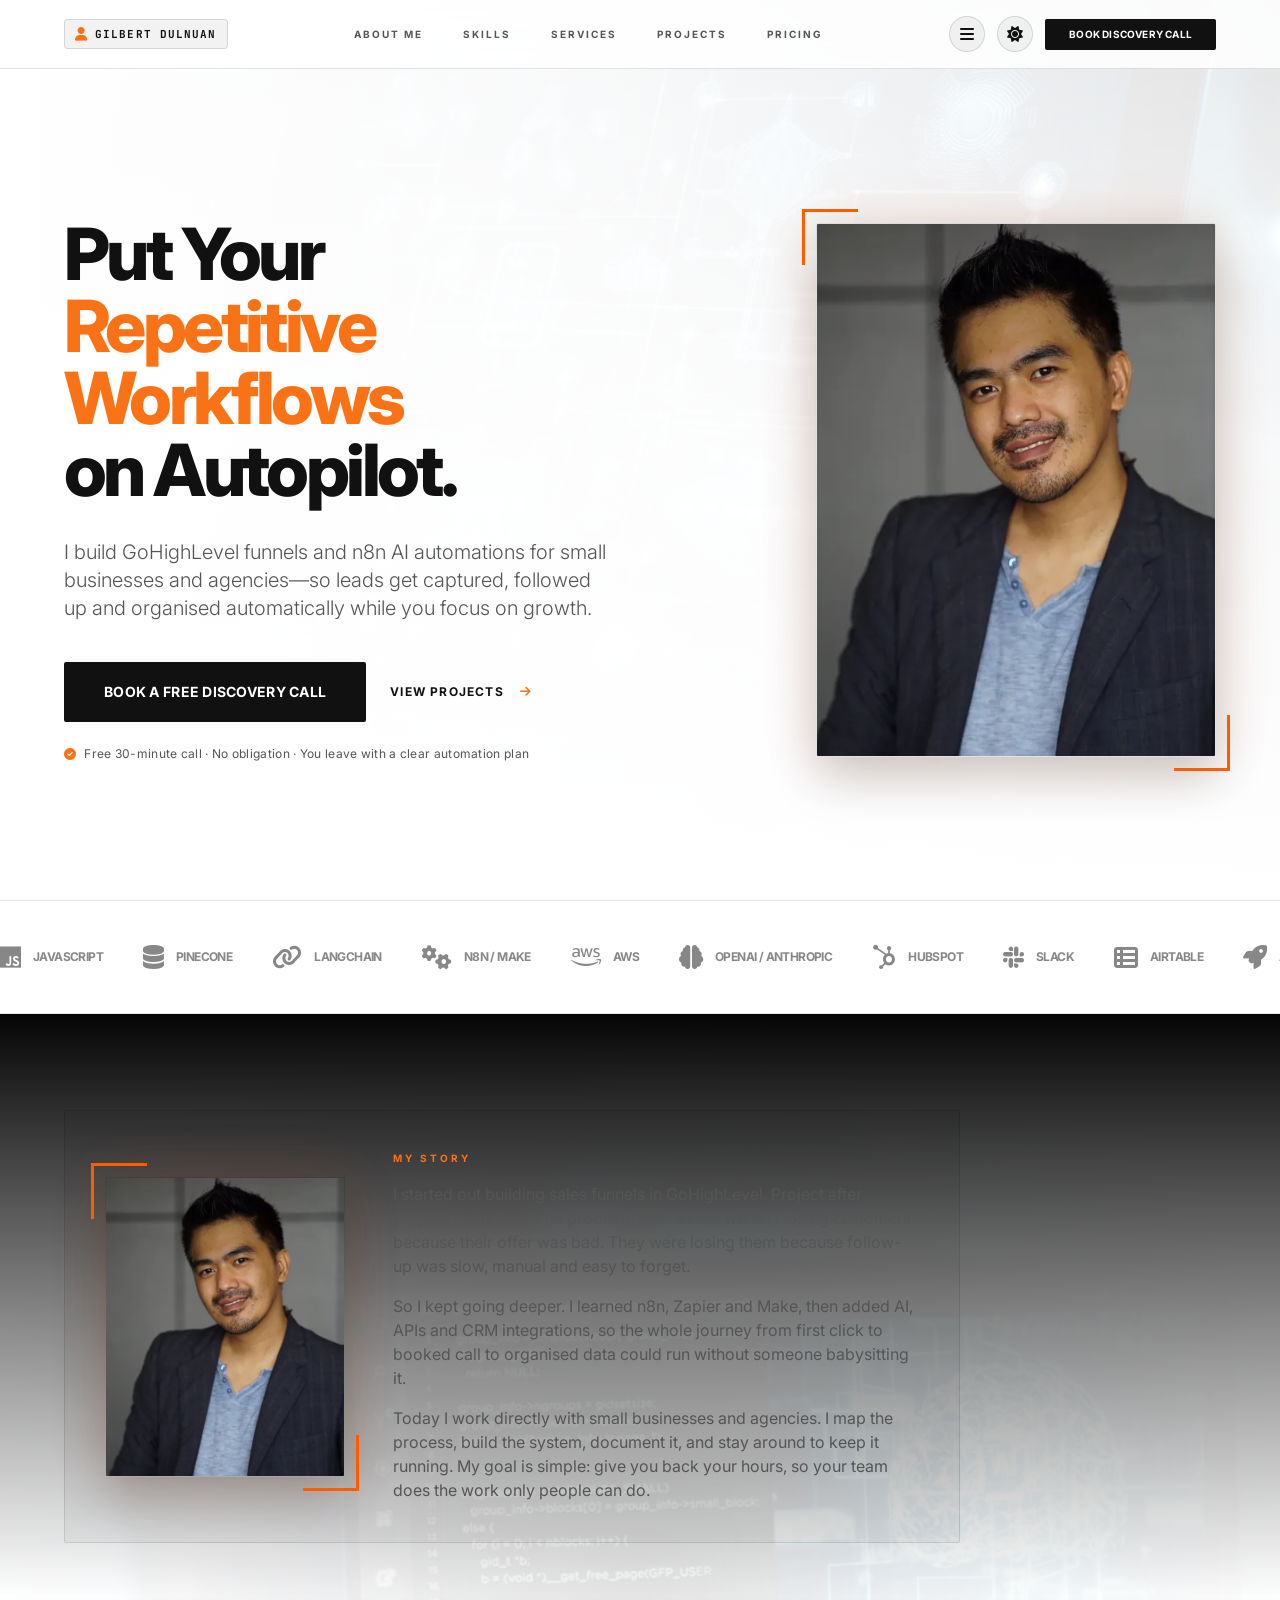
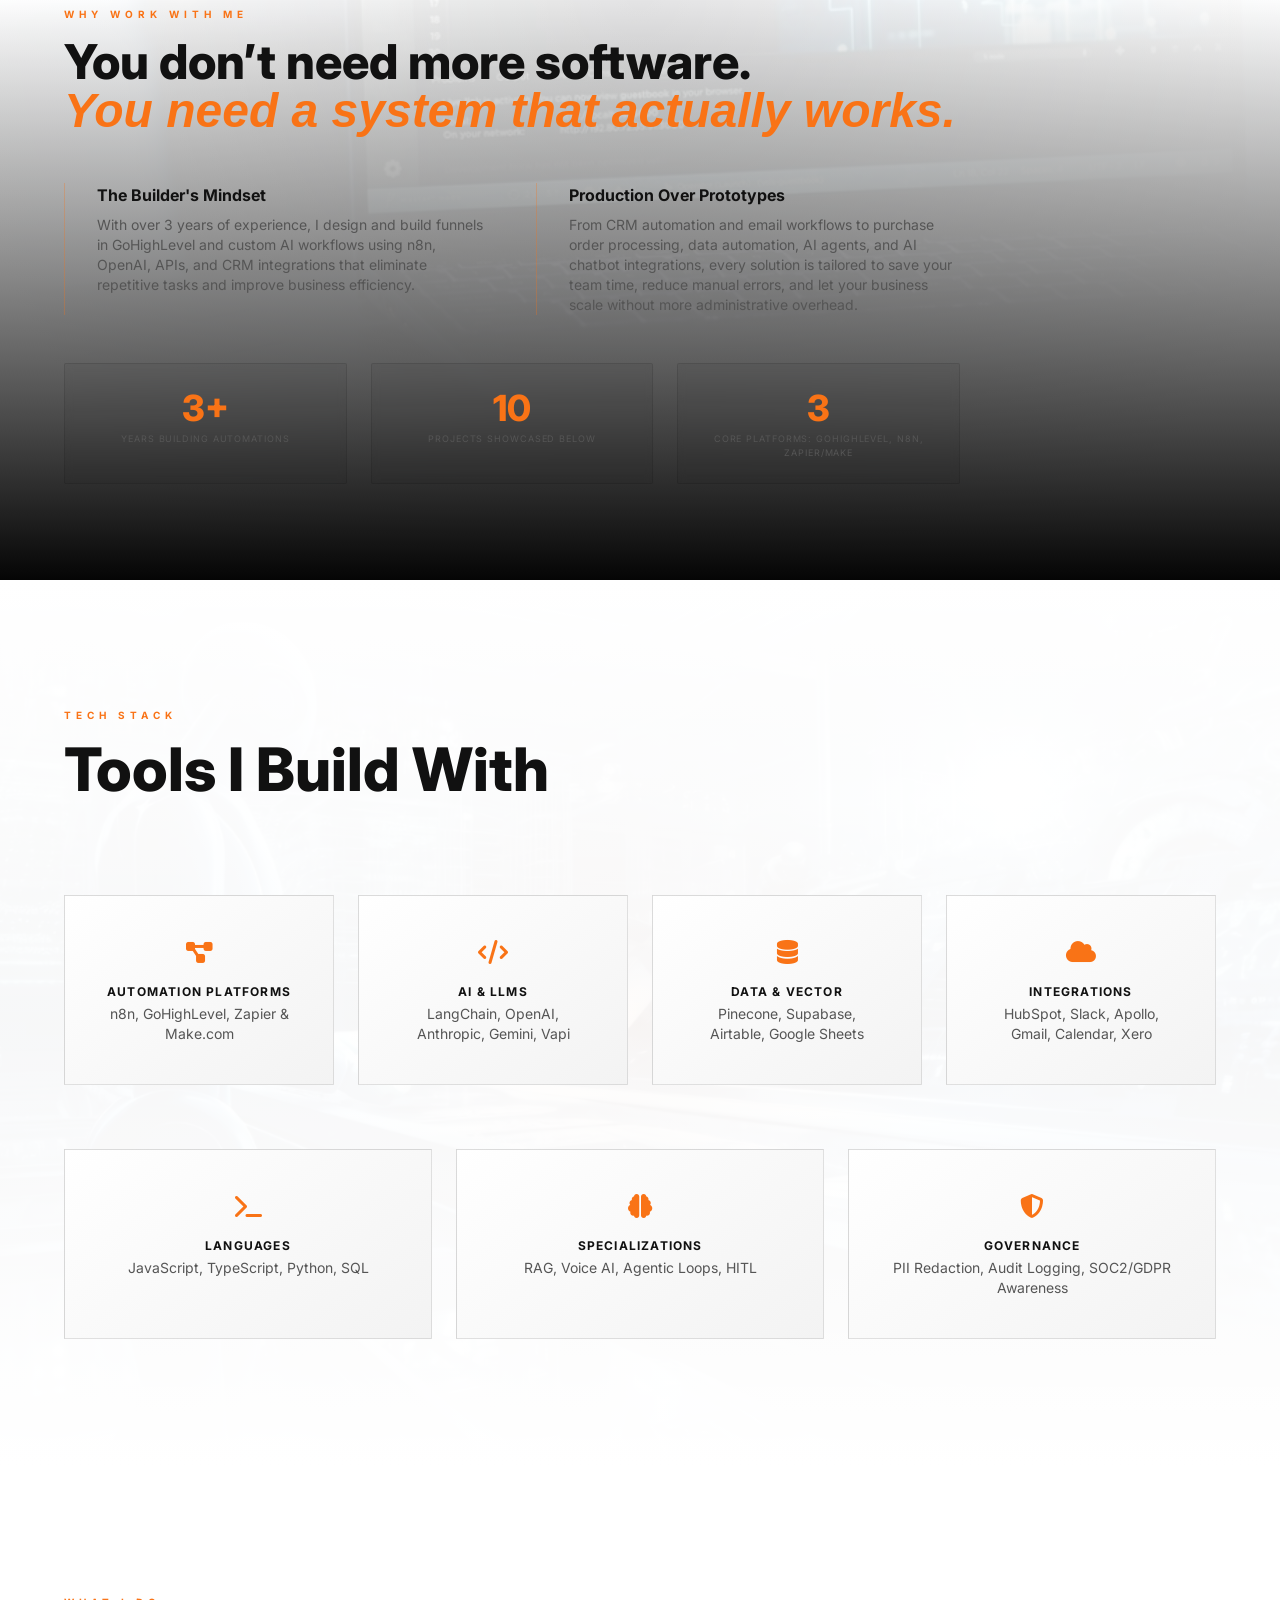
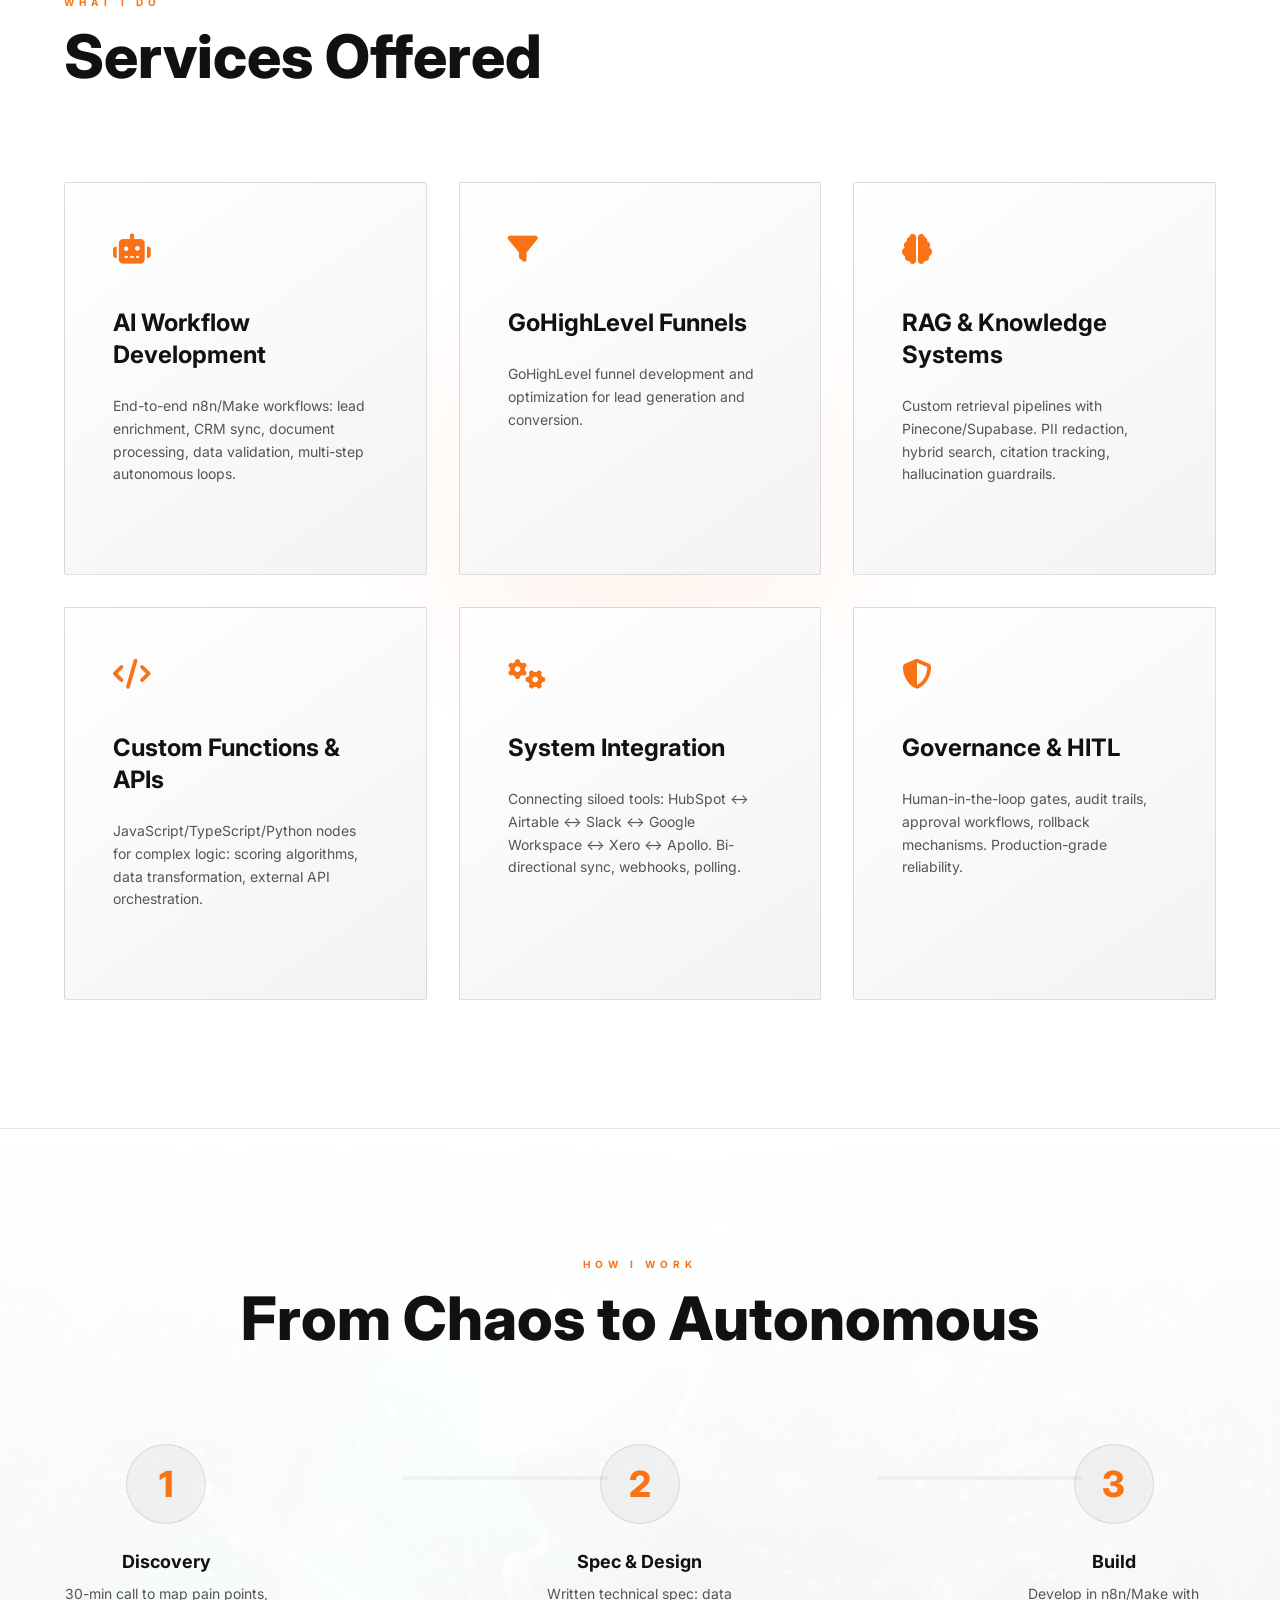
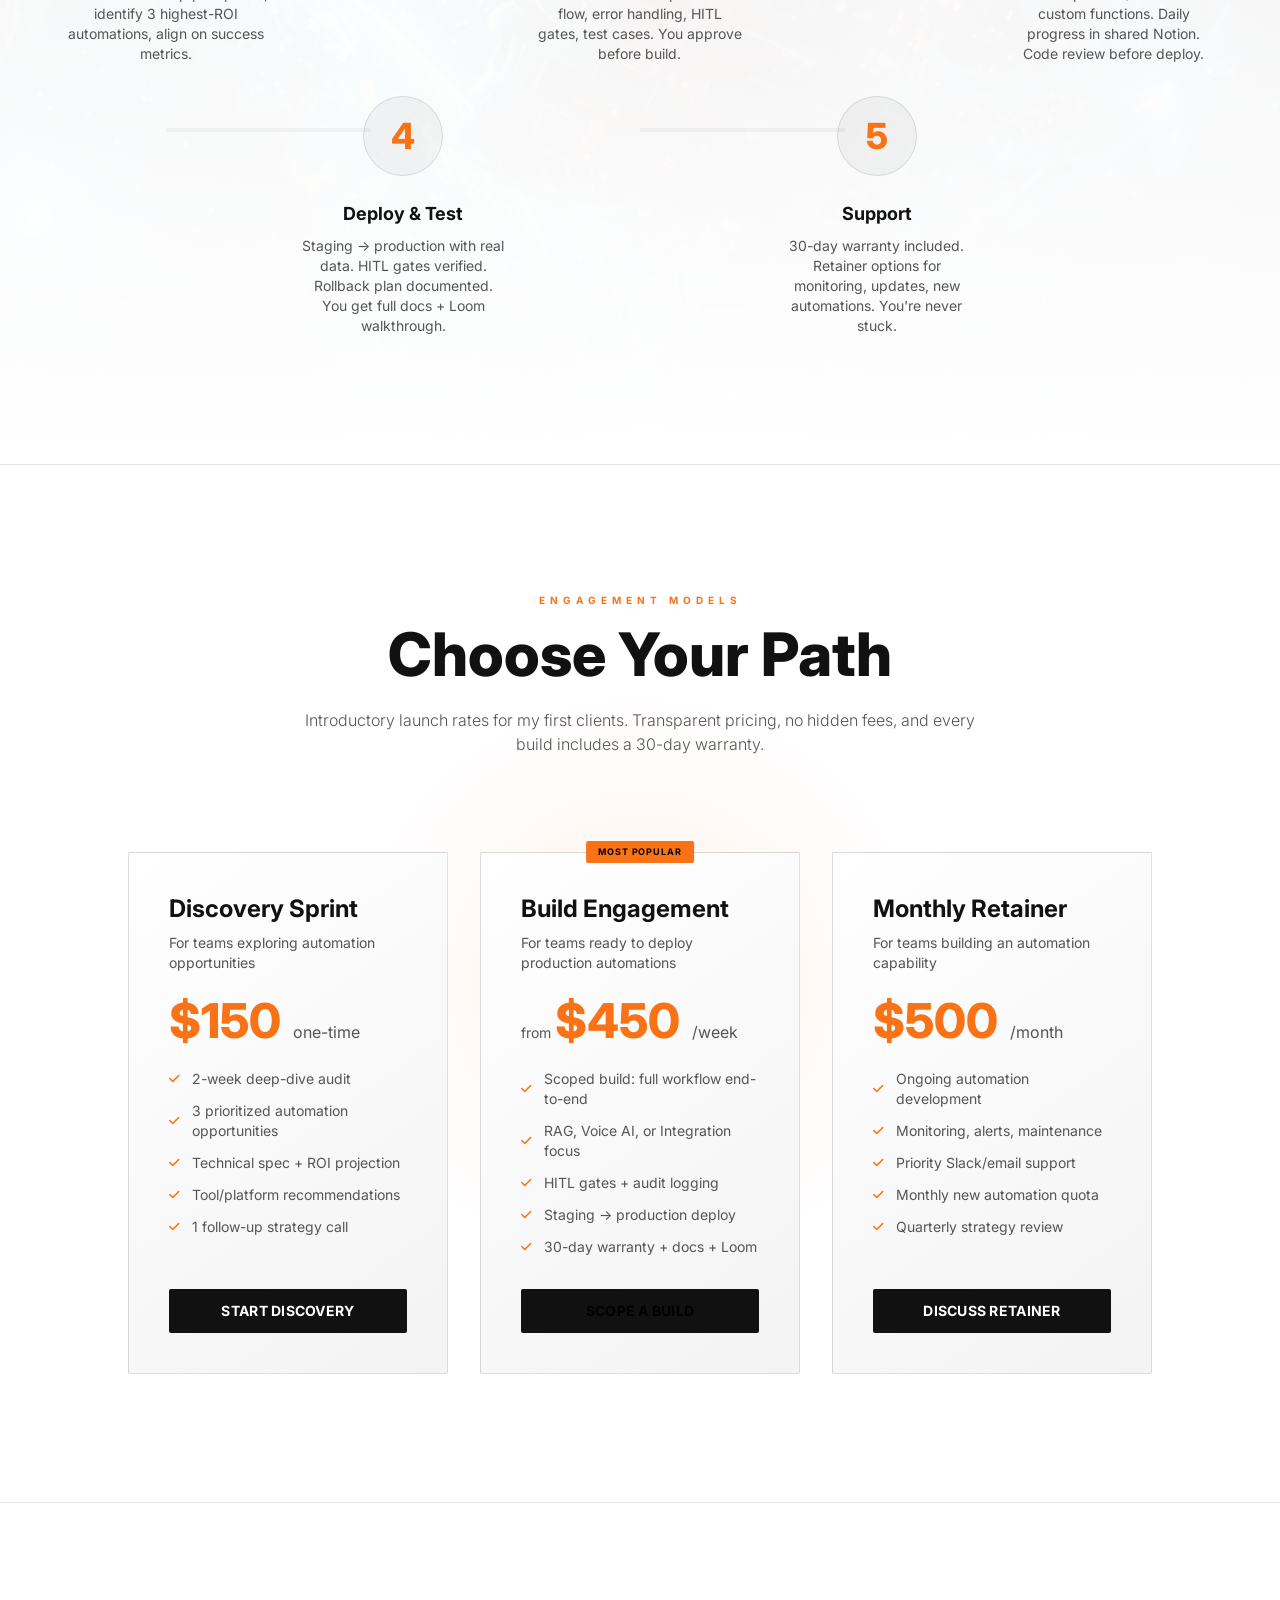
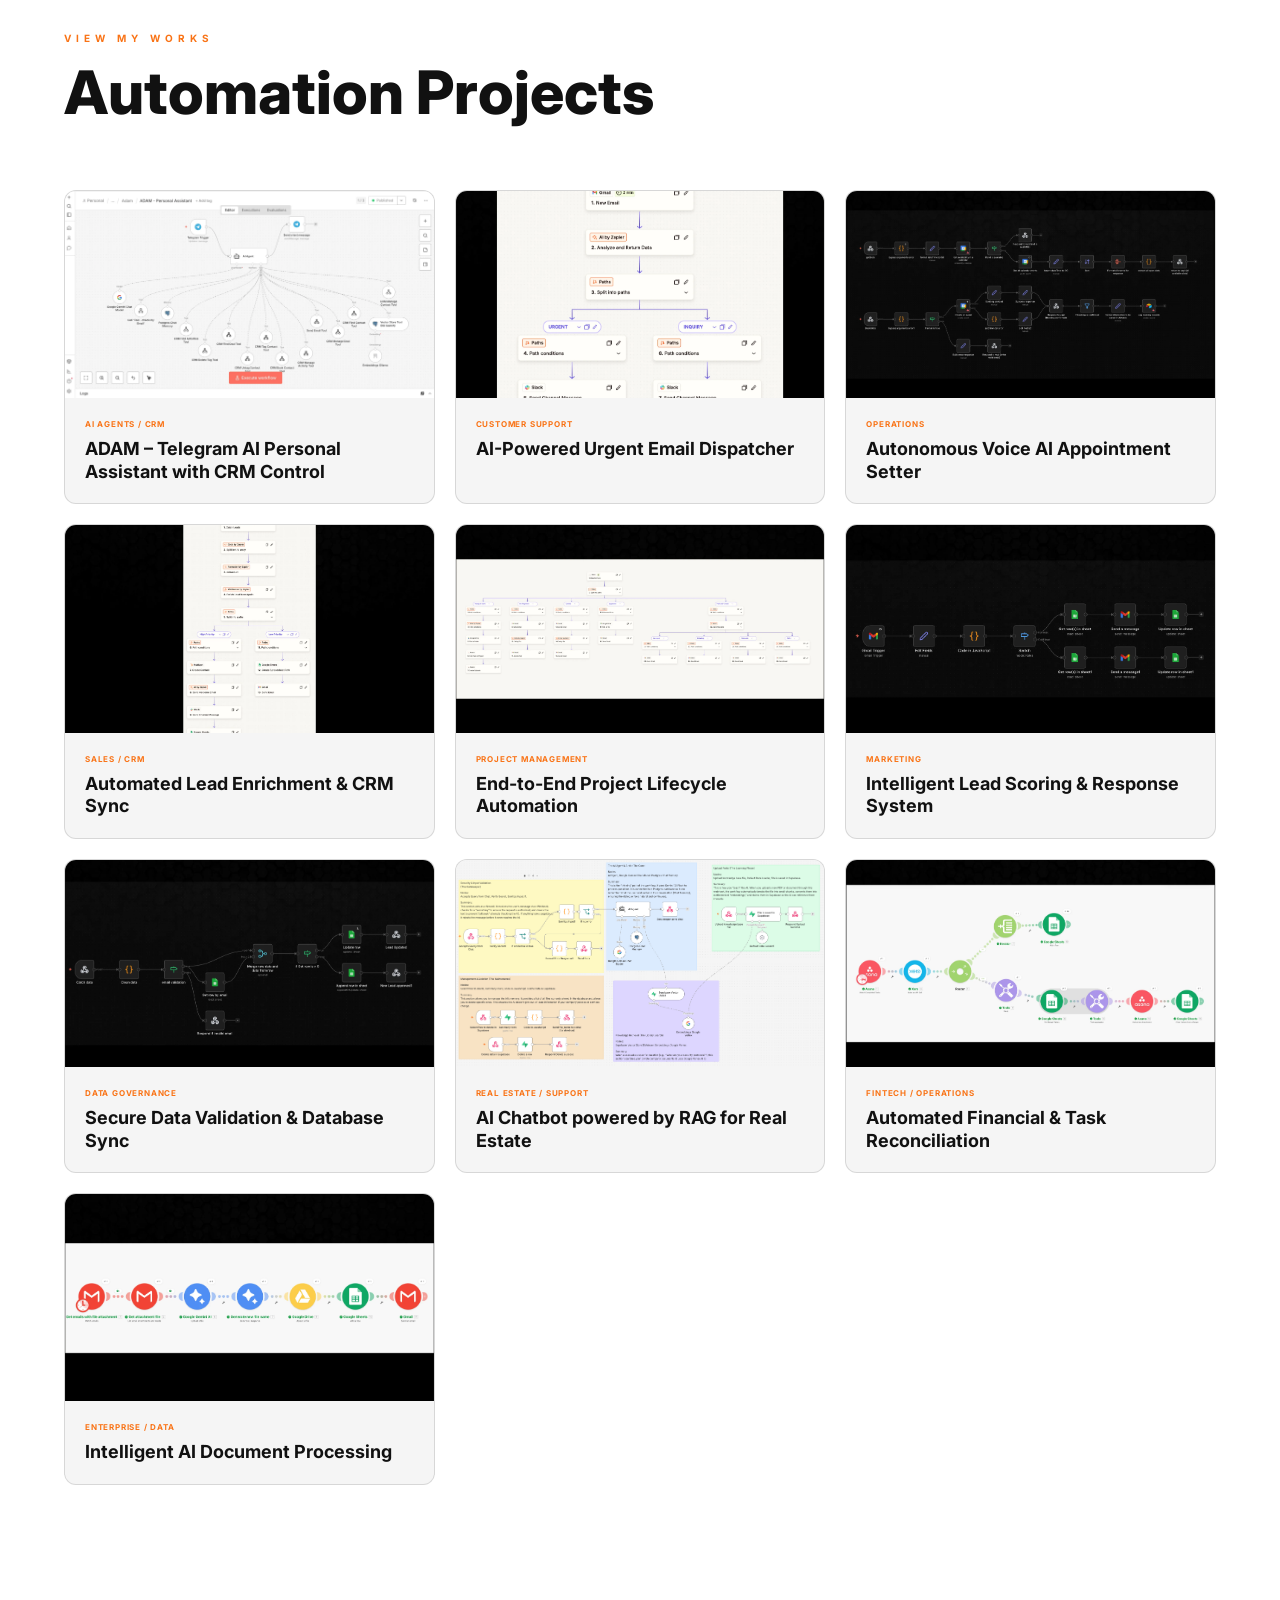
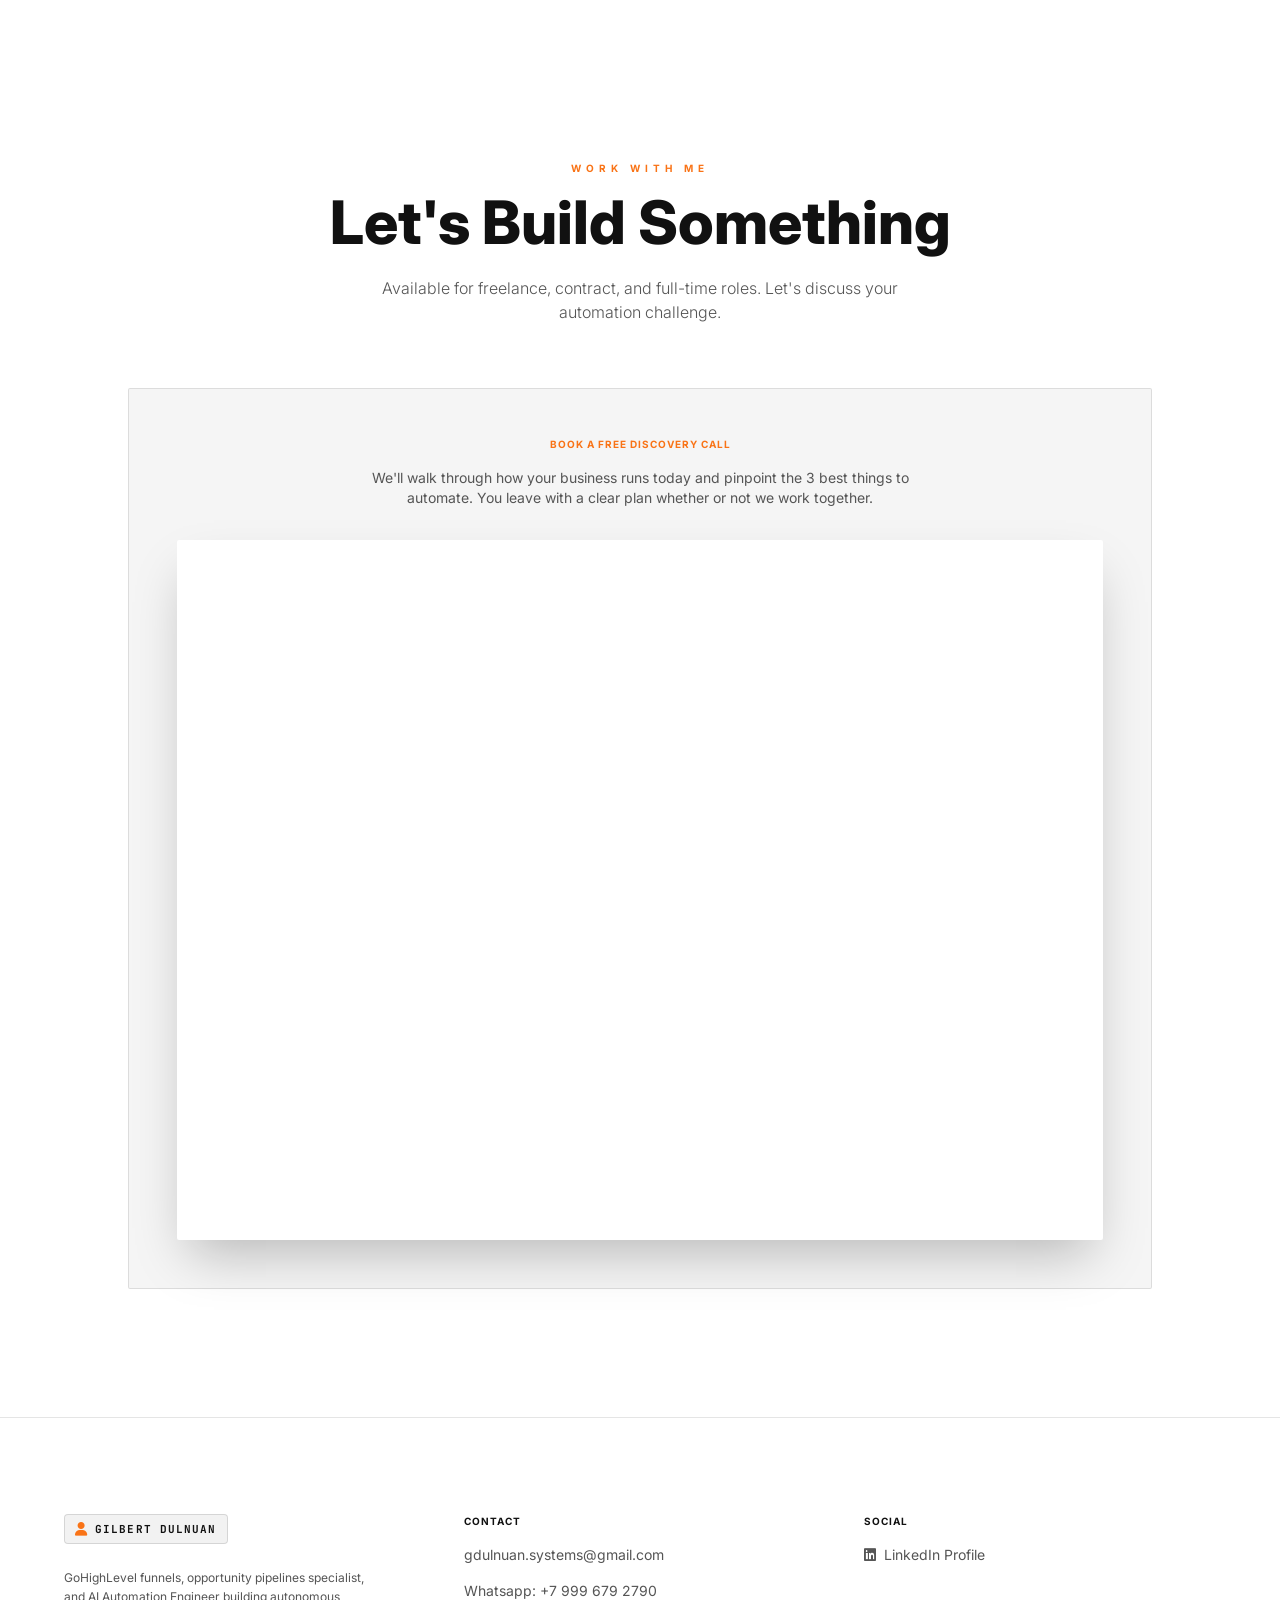
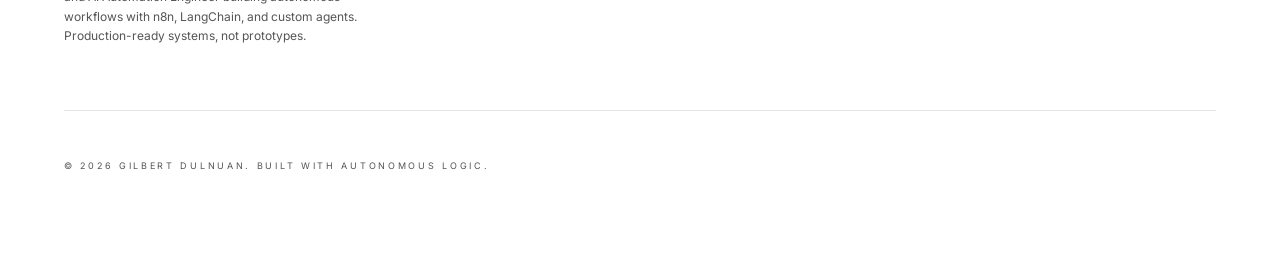
==== commit 7aa1d398: "Change project pricing from '/project' to '/week'" ====
--- a/index.html
+++ b/index.html
@@ -675,7 +675,7 @@
                     <p class="text-gray-400 text-sm mb-6">For teams ready to deploy production automations</p>
                     <div class="mb-6">
                         <span class="text-gray-400 mr-1 text-sm">from</span><span class="text-4xl md:text-5xl font-extrabold text-orange-500">$450</span>
-                        <span class="text-gray-400 ml-2">/ project</span>
+                        <span class="text-gray-400 ml-2">/week</span>
                     </div>
                     <ul class="space-y-3 mb-8 flex-1">
                         <li class="flex items-center gap-3 text-sm text-gray-400"><i class="fa-solid fa-check text-orange-500 text-xs"></i> Scoped build: full workflow end-to-end</li>
@@ -995,4 +995,4 @@
       
     </script>
 </body>
-</html>+</html>
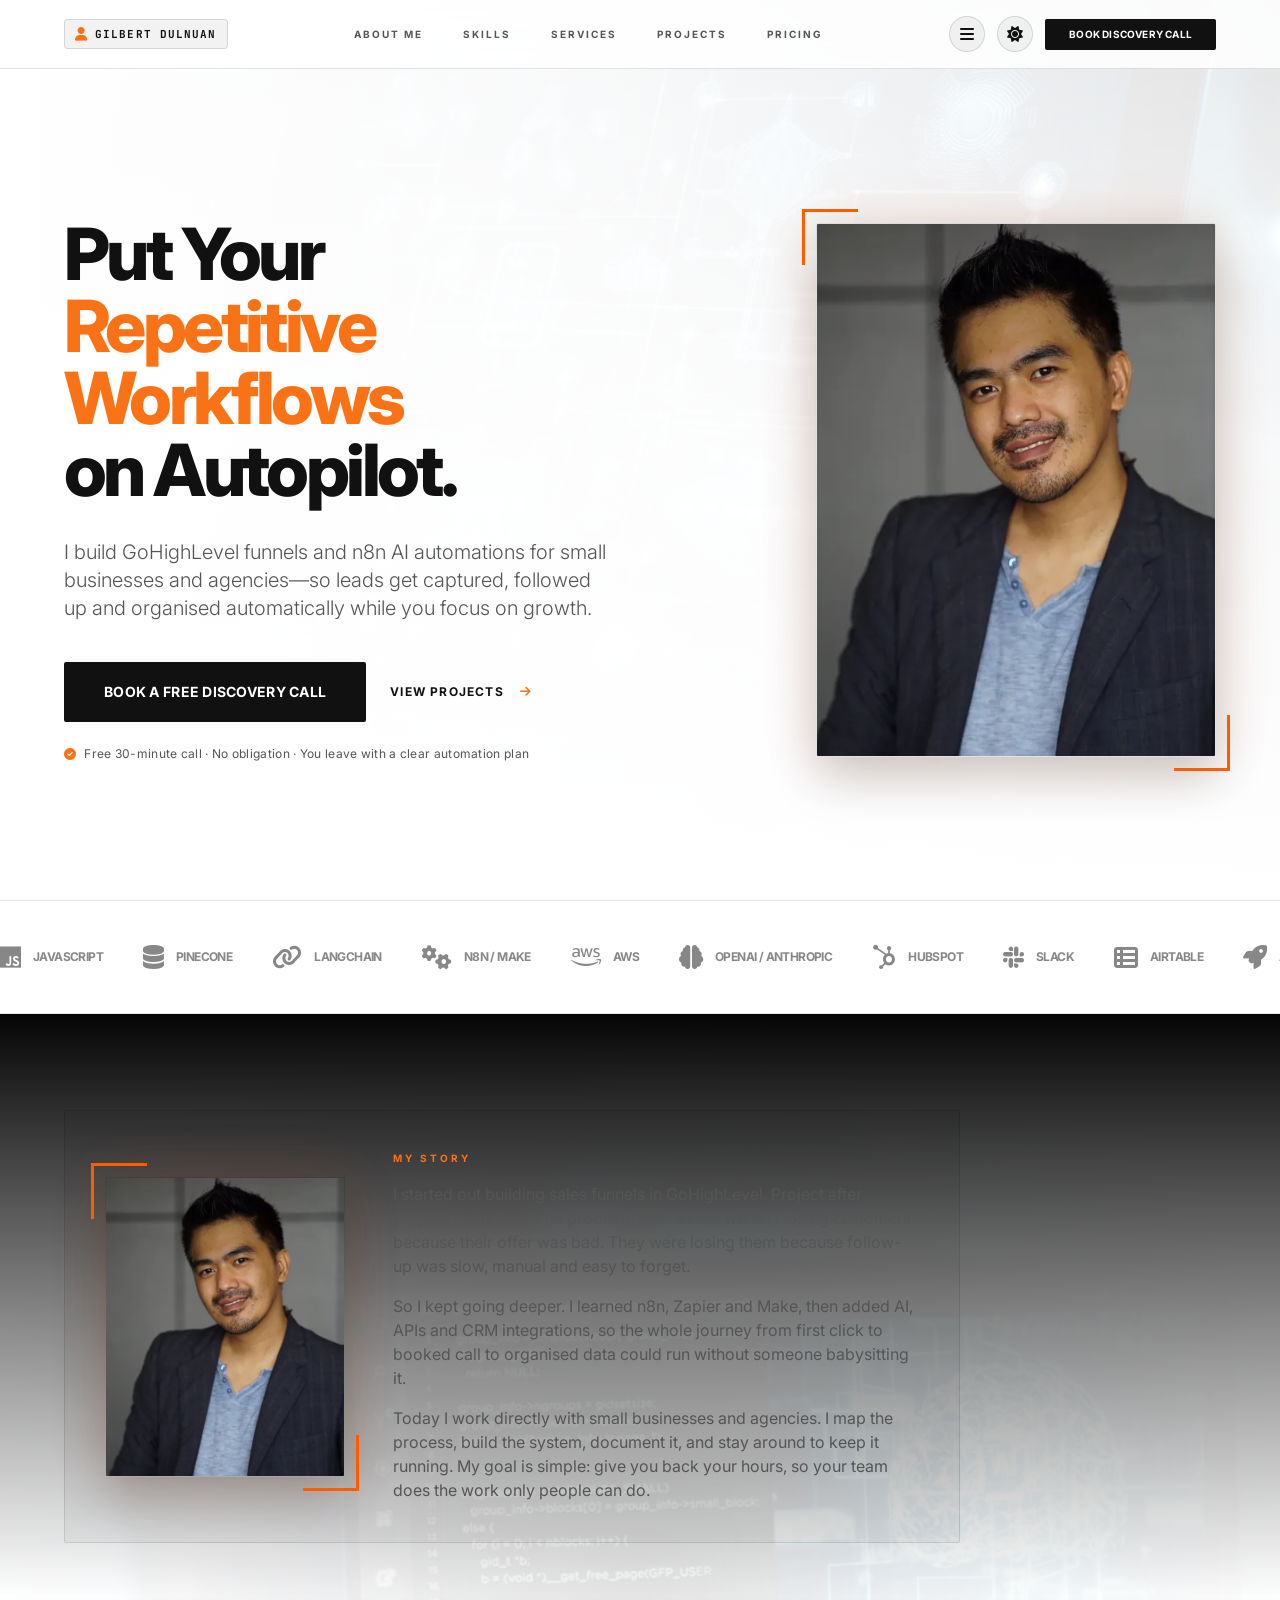
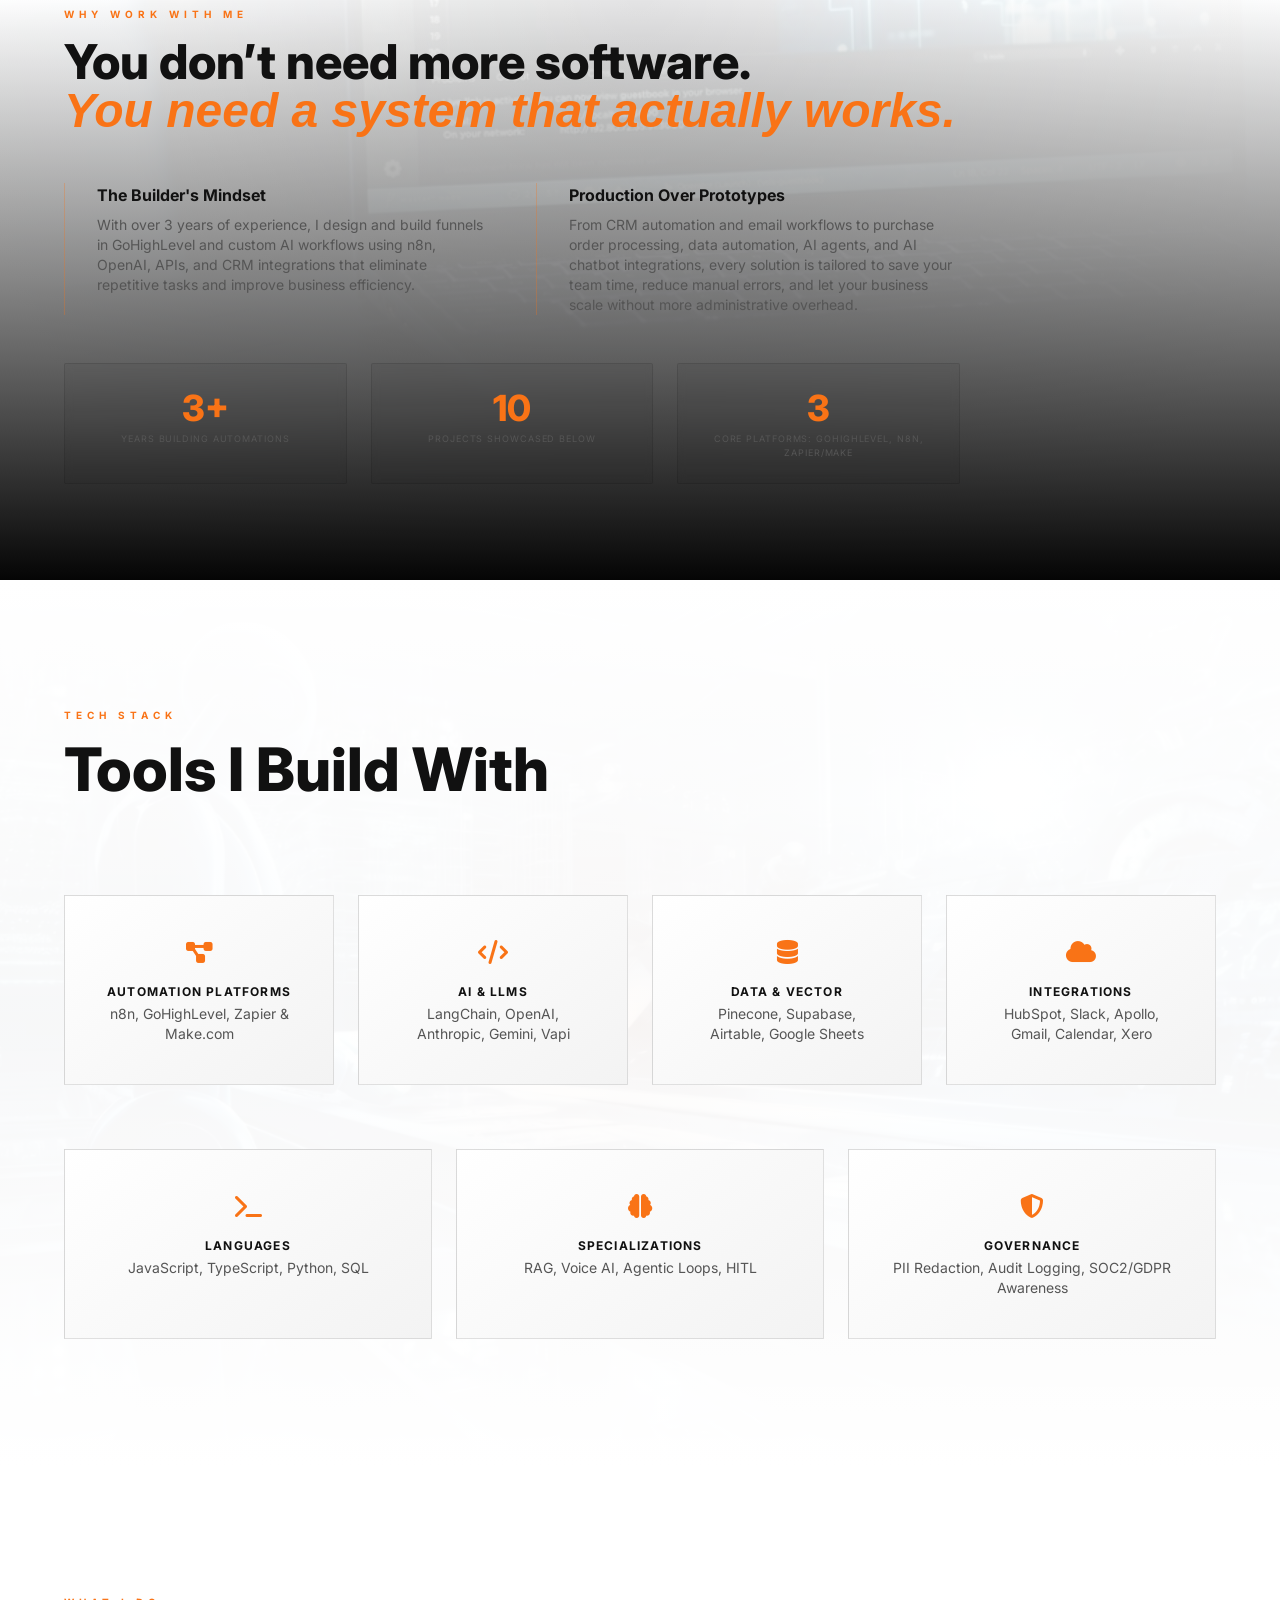
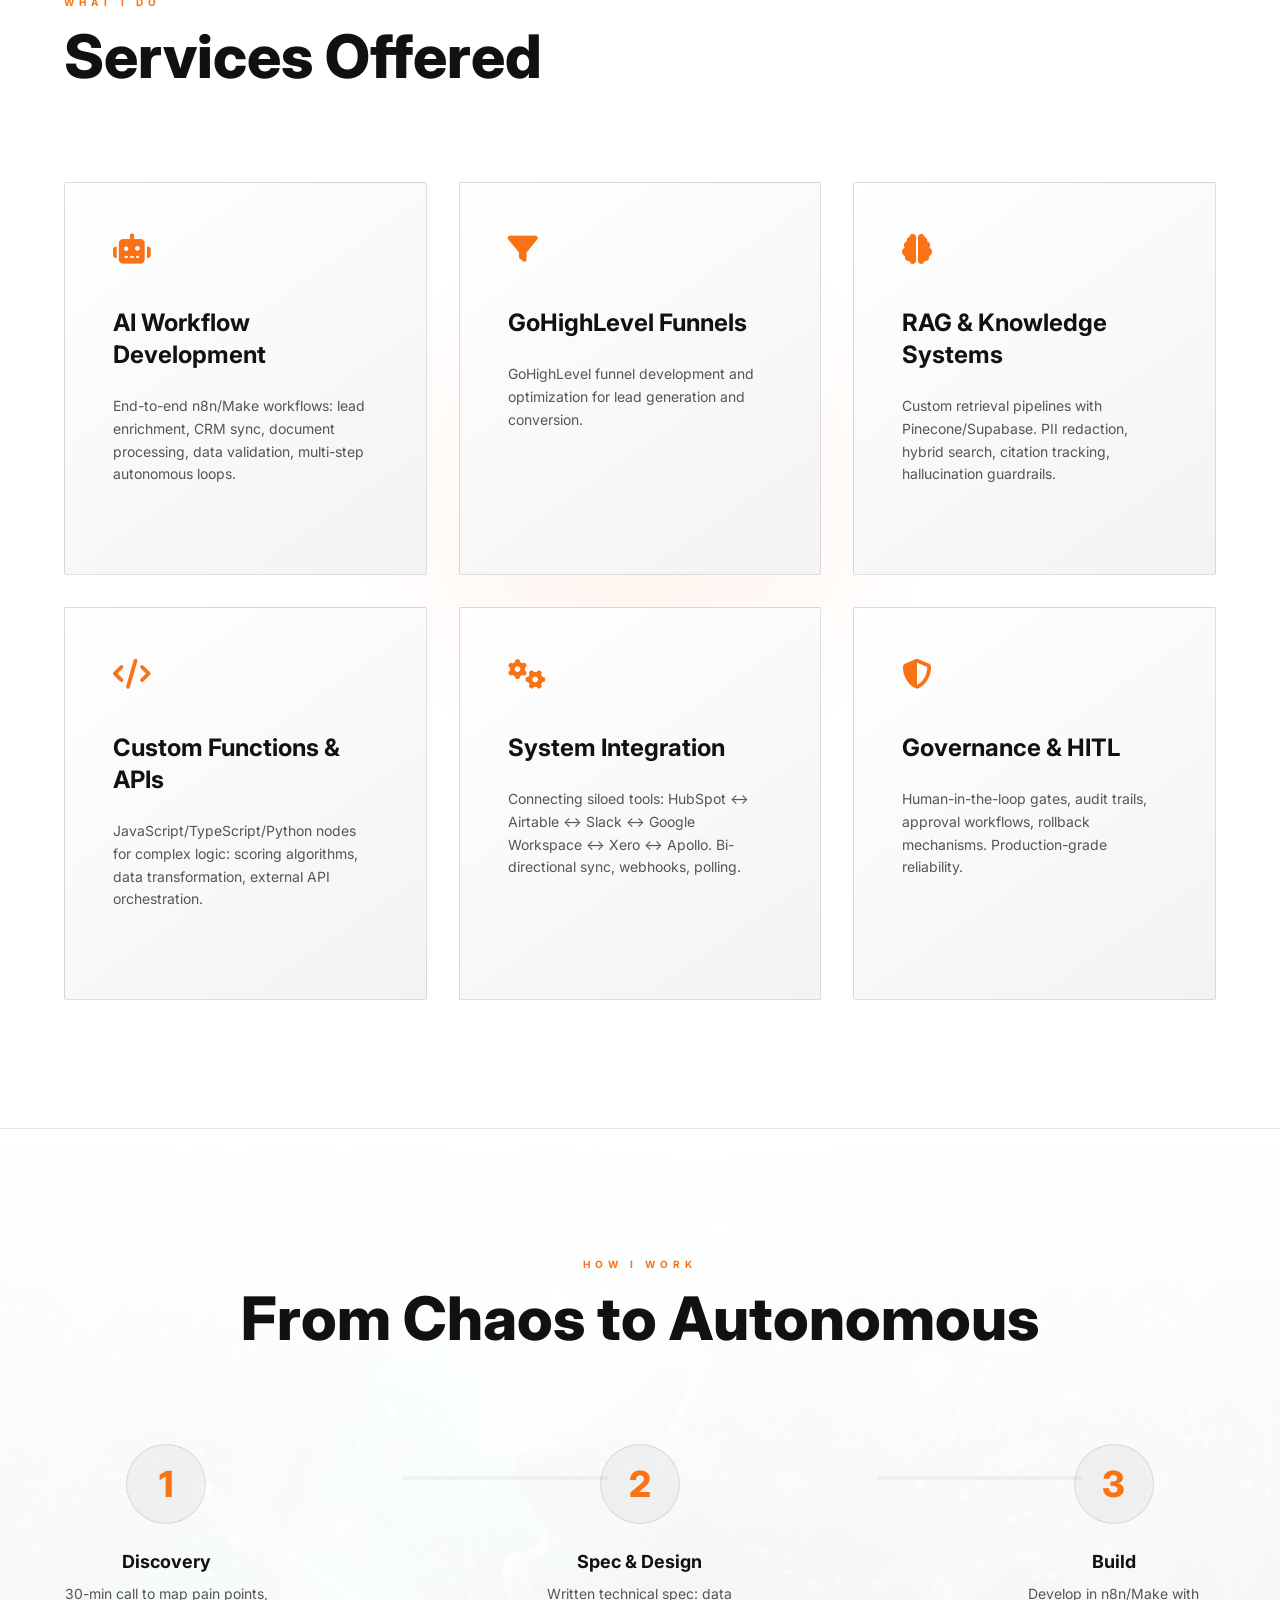
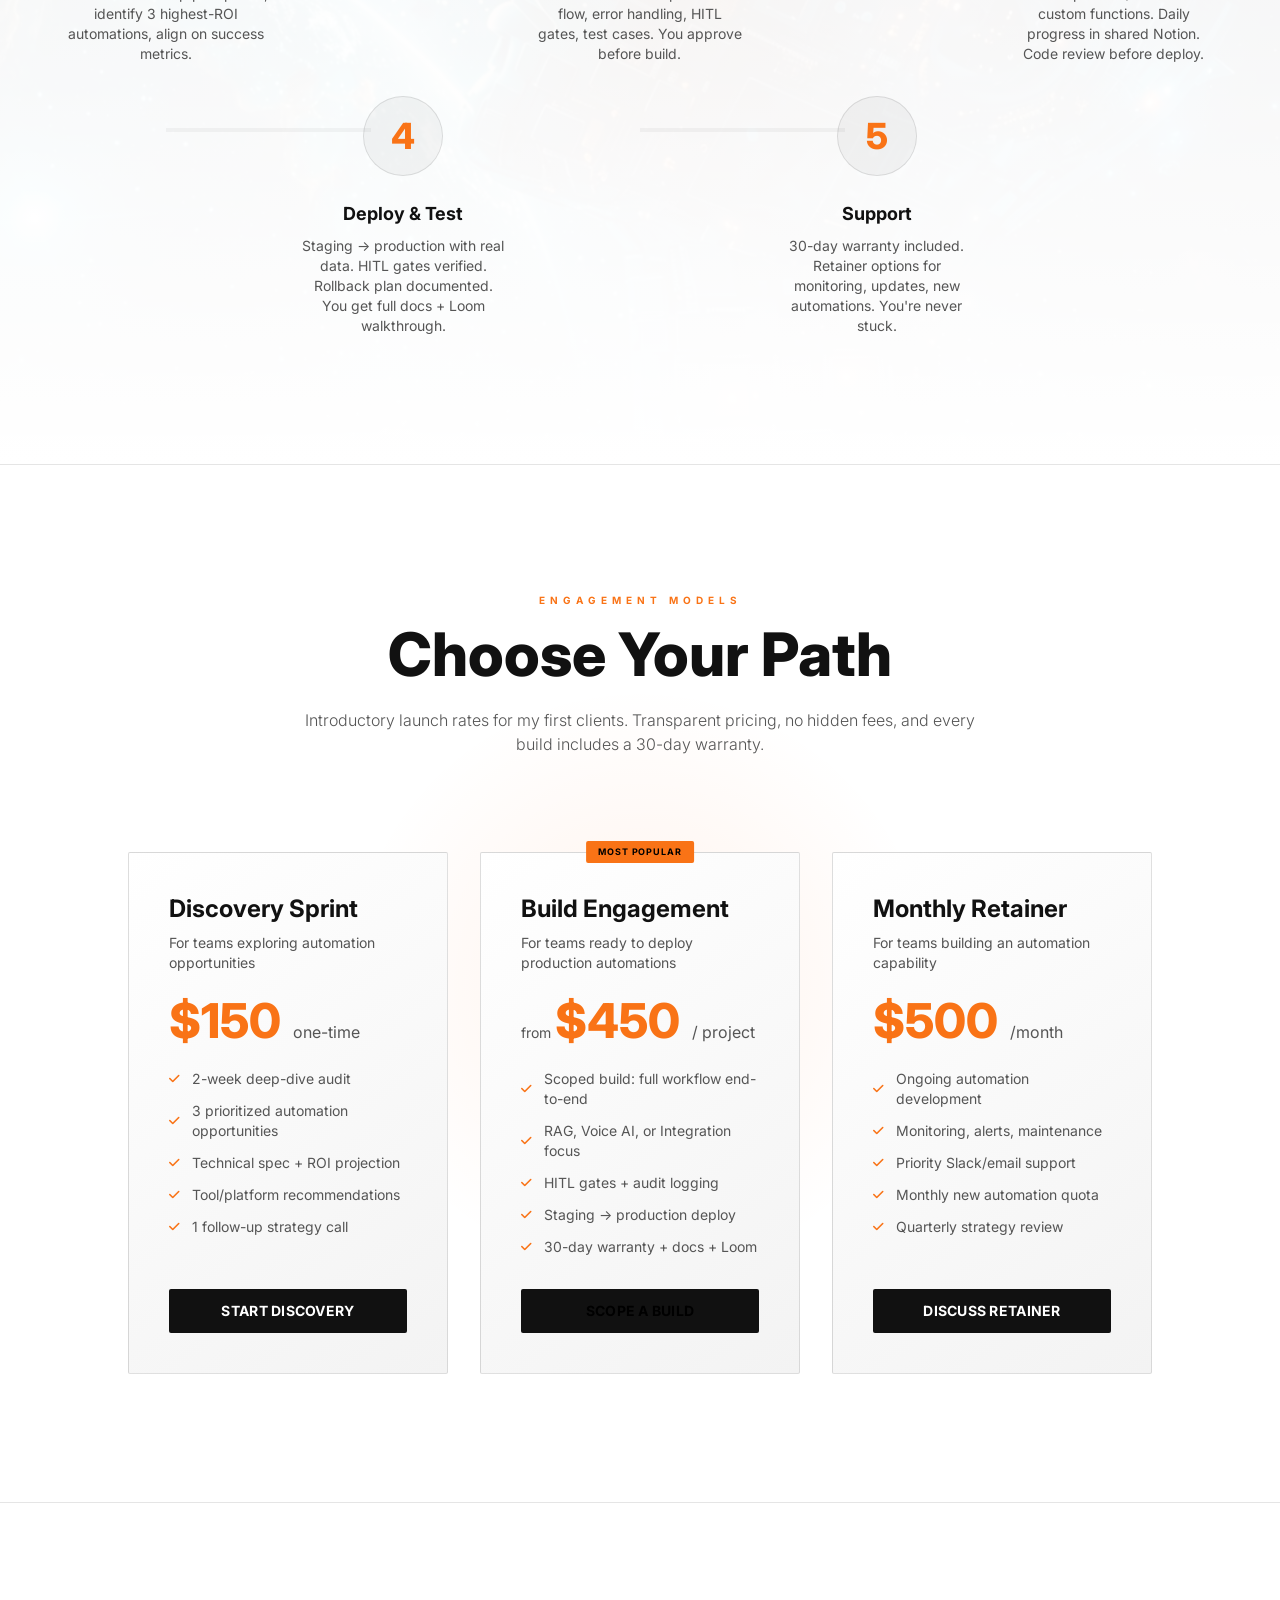
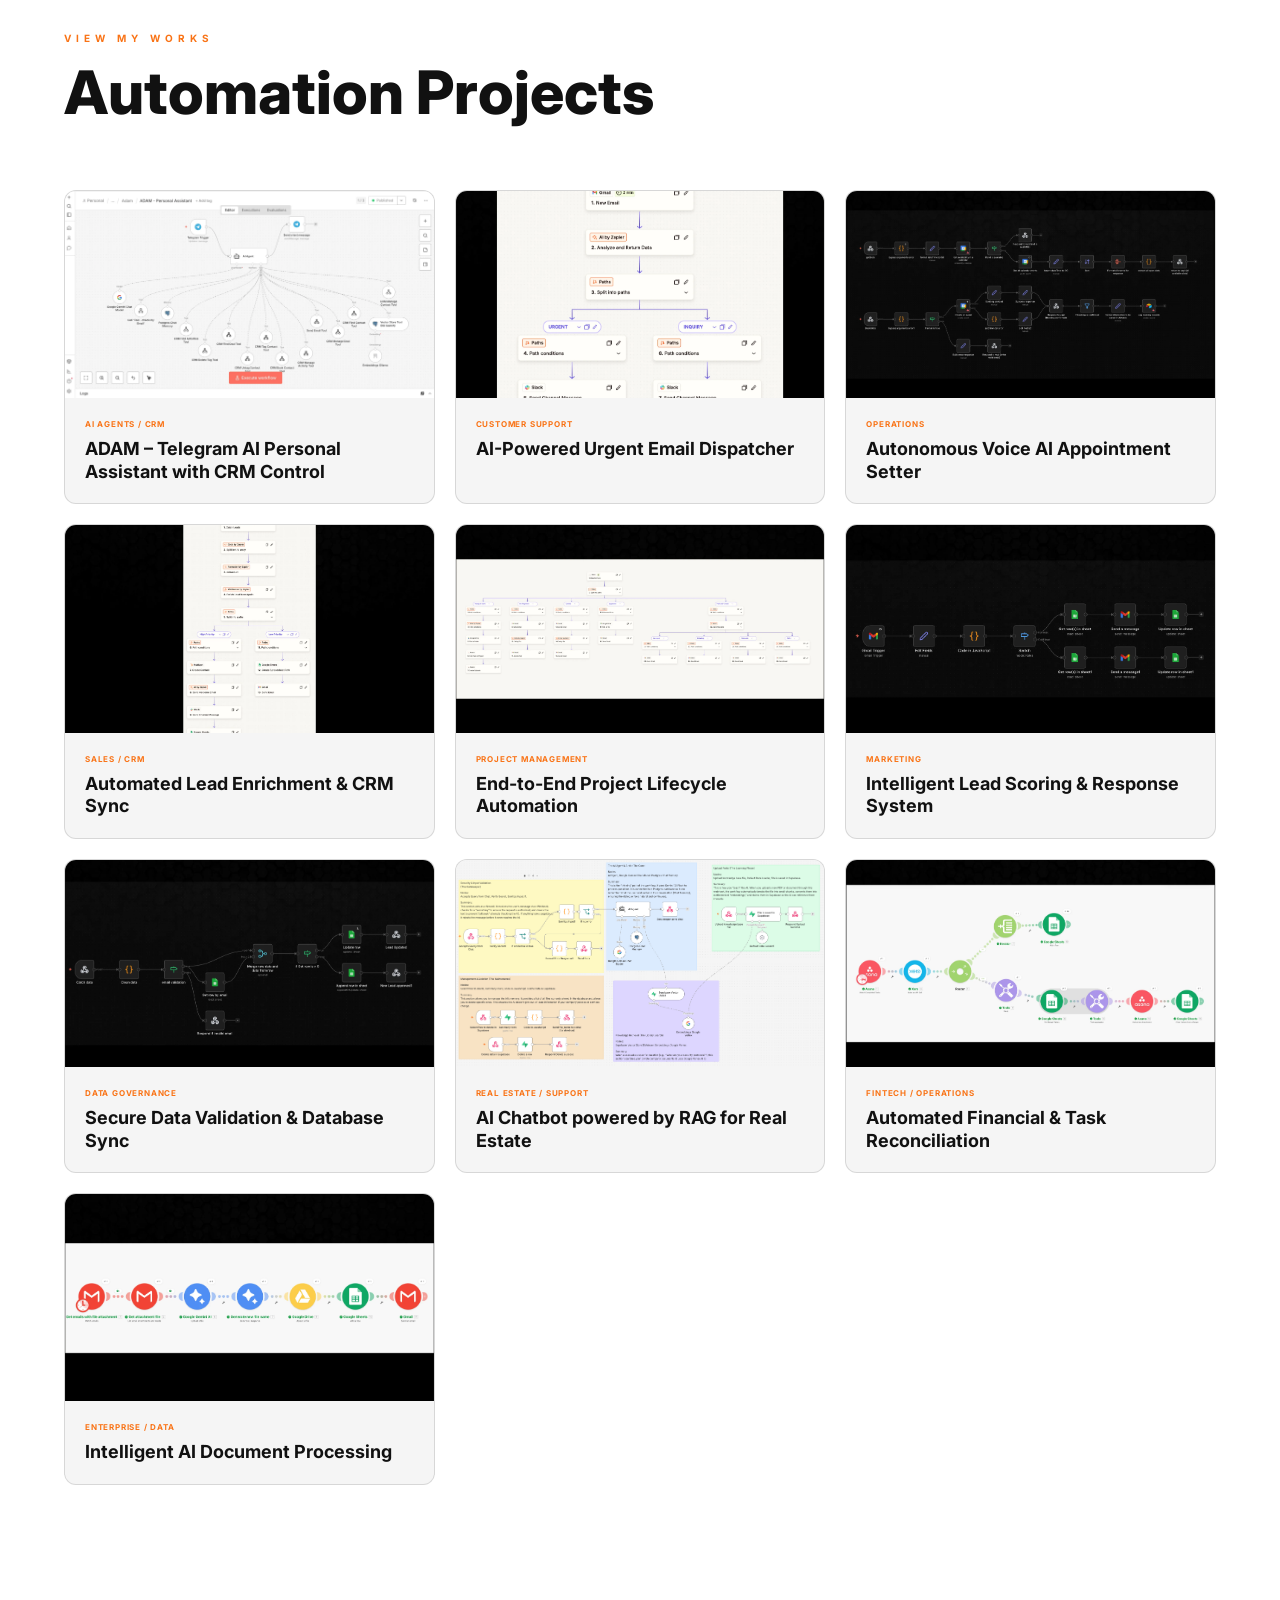
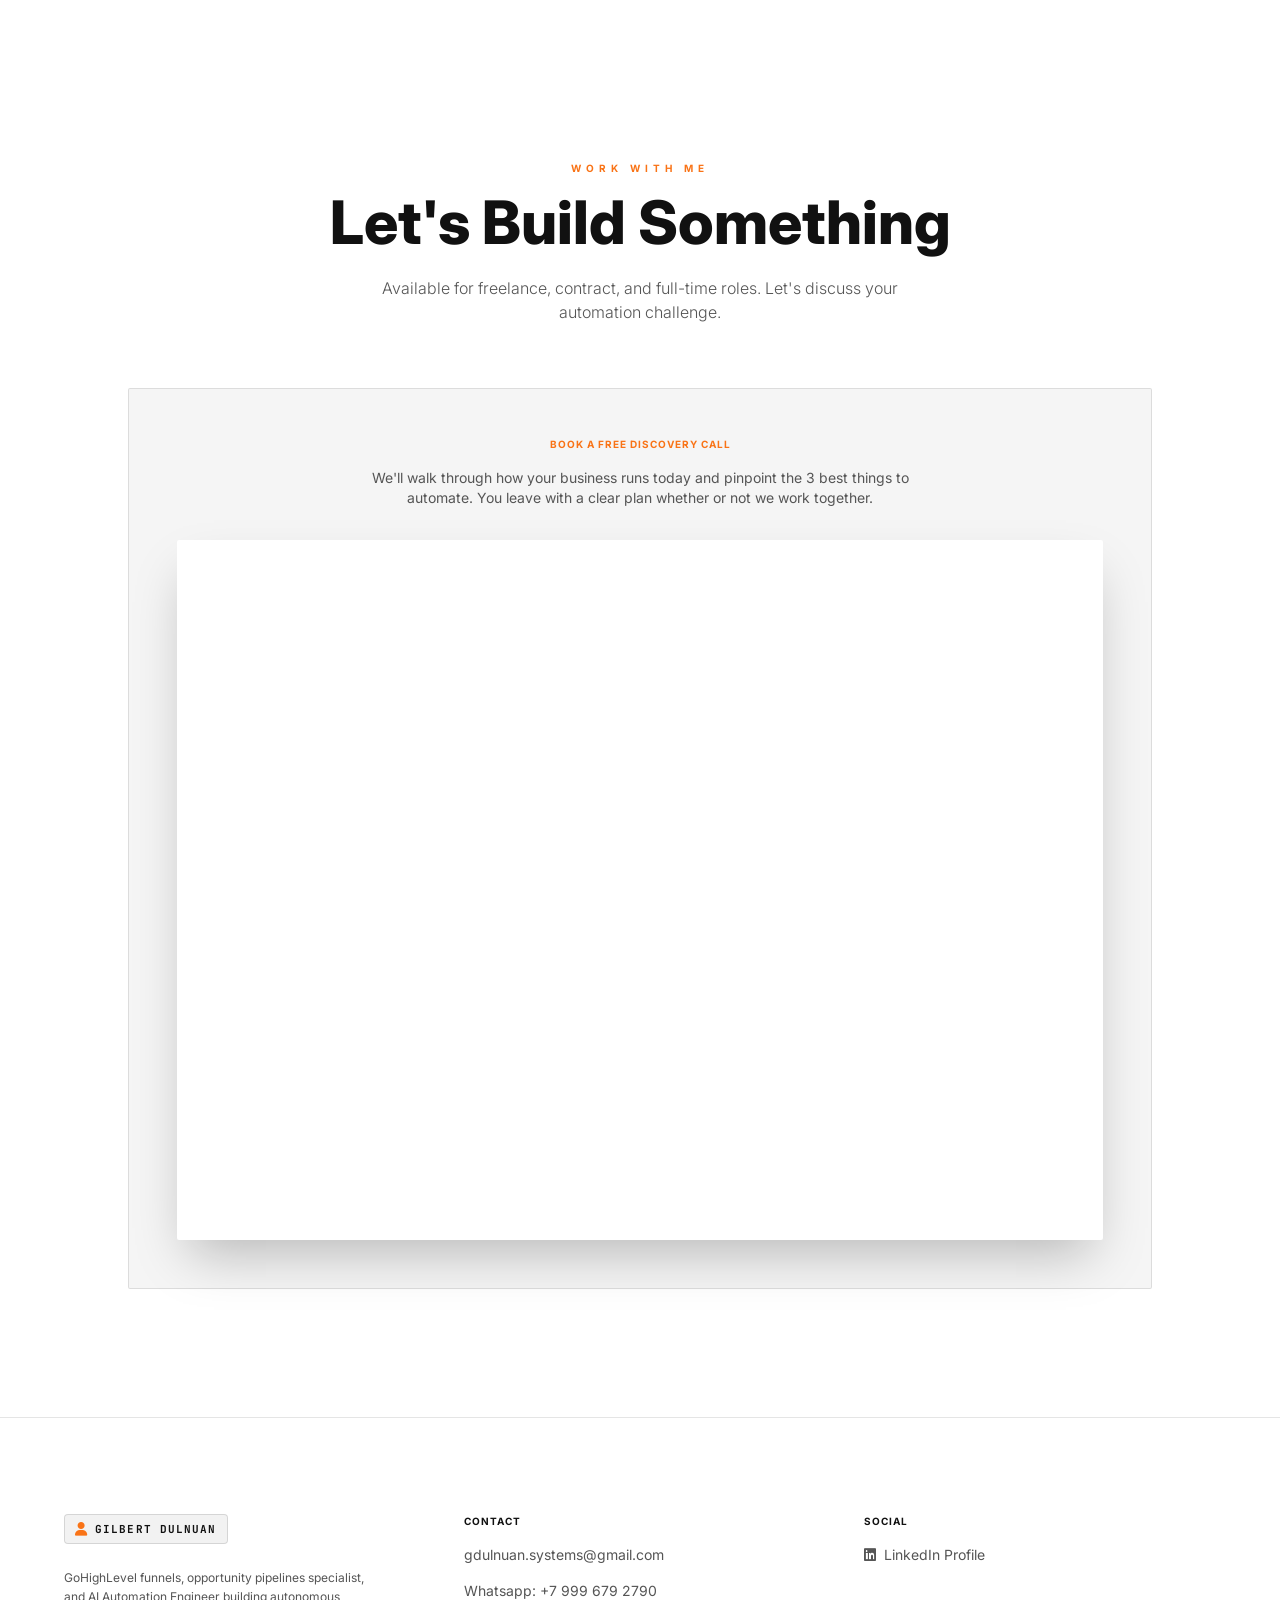
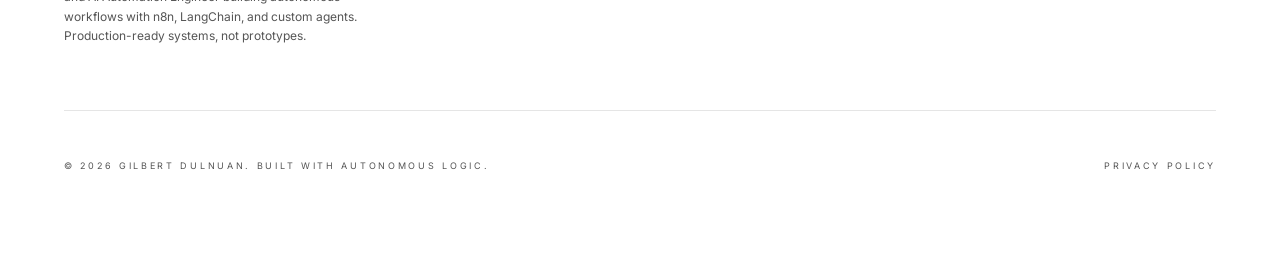
==== commit 69bed704: "Add files via upload" ====
--- a/index.html
+++ b/index.html
@@ -675,7 +675,7 @@
                     <p class="text-gray-400 text-sm mb-6">For teams ready to deploy production automations</p>
                     <div class="mb-6">
                         <span class="text-gray-400 mr-1 text-sm">from</span><span class="text-4xl md:text-5xl font-extrabold text-orange-500">$450</span>
-                        <span class="text-gray-400 ml-2">/week</span>
+                        <span class="text-gray-400 ml-2">/ project</span>
                     </div>
                     <ul class="space-y-3 mb-8 flex-1">
                         <li class="flex items-center gap-3 text-sm text-gray-400"><i class="fa-solid fa-check text-orange-500 text-xs"></i> Scoped build: full workflow end-to-end</li>
@@ -771,6 +771,7 @@
                     </div>
                     <p class="text-gray-400 text-xs leading-relaxed max-w-xs">GoHighLevel funnels, opportunity pipelines specialist, and AI Automation Engineer building autonomous workflows with n8n, LangChain, and custom agents. Production-ready systems, not prototypes.</p>
                 </div>
+               
                 <div class="flex flex-col gap-4">
                     <h4 class="text-[10px] font-bold uppercase tracking-widest text-white">Contact</h4>
                     <a href="mailto:gdulnuan.systems@gmail.com" class="text-gray-400 hover:text-orange-500 transition text-sm">gdulnuan.systems@gmail.com</a>
@@ -781,9 +782,17 @@
                     <a href="https://www.linkedin.com/in/gil-dulnuan/" target="_blank" rel="noopener" class="text-gray-400 hover:text-orange-500 transition text-sm flex items-center gap-2"><i class="fab fa-linkedin"></i> LinkedIn Profile</a>
                 </div>
             </div>
+             
             <div class="pt-12 border-t border-white/5 flex flex-col md:flex-row justify-between items-center gap-8 text-center md:text-left">
                 <p class="text-[8px] md:text-[9px] text-gray-600 tracking-[0.3em] uppercase">© 2026 Gilbert Dulnuan. Built with autonomous logic.</p>
-            </div>
+                 <p class="text-[8px] md:text-[9px] text-gray-600 tracking-[0.3em] uppercase">   
+                <a href="/privacy.html" target="_blank" rel="noopener noreferrer">
+                    Privacy Policy
+                    </a>
+                </p>
+               
+            </div>
+            
         </div>
     </footer>
 
@@ -792,18 +801,32 @@
         /* --- SITE CONFIG (fill these in) --- */
         // Plausible analytics: put your site domain here (e.g. 'gilbertdulnuan.com') to switch tracking on.
         const PLAUSIBLE_DOMAIN = '';
+        // Google Analytics 4: paste your Measurement ID here (looks like 'G-XXXXXXXXXX') to switch it on.
+        const GA_MEASUREMENT_ID = '';
         // Optional 15-min call: create a 15-minute event type in Calendly and paste its link here.
         const CALENDLY_15MIN = ''; // e.g. 'https://calendly.com/gilbeyautomation/15min'
         const CALENDLY_30MIN = 'https://calendly.com/gilbeyautomation/30min';
 
-        /* --- ANALYTICS (privacy-friendly, no cookies; inactive until PLAUSIBLE_DOMAIN is set) --- */
+        /* --- ANALYTICS (each tool stays off until its ID/domain above is filled in) --- */
         if (PLAUSIBLE_DOMAIN) {
             const t = document.createElement('script');
             t.defer = true; t.dataset.domain = PLAUSIBLE_DOMAIN; t.src = 'https://plausible.io/js/script.js';
             document.head.appendChild(t);
         }
+        window.dataLayer = window.dataLayer || [];
+        window.gtag = function () { dataLayer.push(arguments); };
+        if (GA_MEASUREMENT_ID) {
+            const g = document.createElement('script');
+            g.async = true; g.src = 'https://www.googletagmanager.com/gtag/js?id=' + GA_MEASUREMENT_ID;
+            document.head.appendChild(g);
+            gtag('js', new Date());
+            gtag('config', GA_MEASUREMENT_ID);
+        }
         window.plausible = window.plausible || function () { (window.plausible.q = window.plausible.q || []).push(arguments); };
-        function track(name, props) { try { window.plausible(name, props ? { props } : undefined); } catch (e) {} }
+        function track(name, props) {
+            try { if (PLAUSIBLE_DOMAIN) window.plausible(name, props ? { props } : undefined); } catch (e) {}
+            try { if (GA_MEASUREMENT_ID) gtag('event', name.toLowerCase().replace(/\s+/g, '_'), props || {}); } catch (e) {}
+        }
 
         // Book-button clicks (any link to #contact) and scroll depth to the booking section
         document.querySelectorAll('a[href="#contact"]').forEach(a => a.addEventListener('click', () => track('Book Click', { label: a.textContent.trim() })));
@@ -995,4 +1018,4 @@
       
     </script>
 </body>
-</html>
+</html>
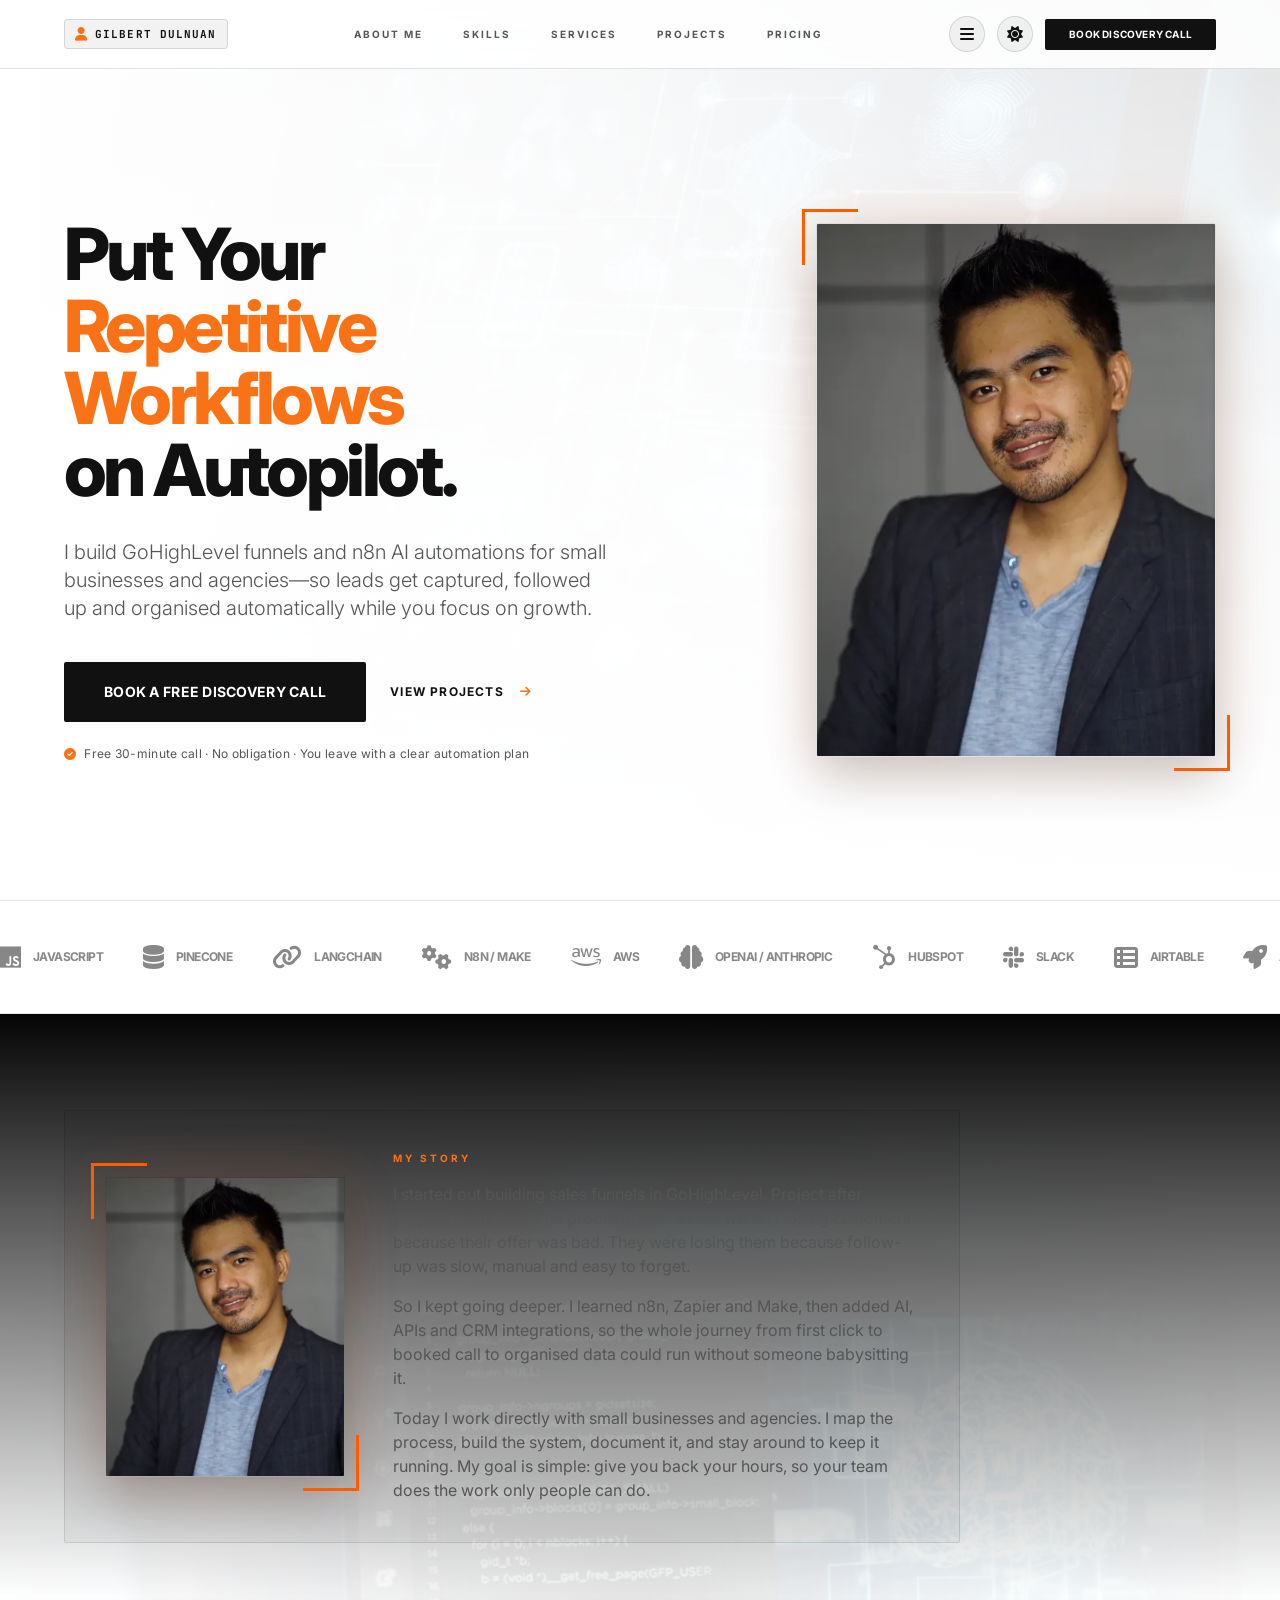
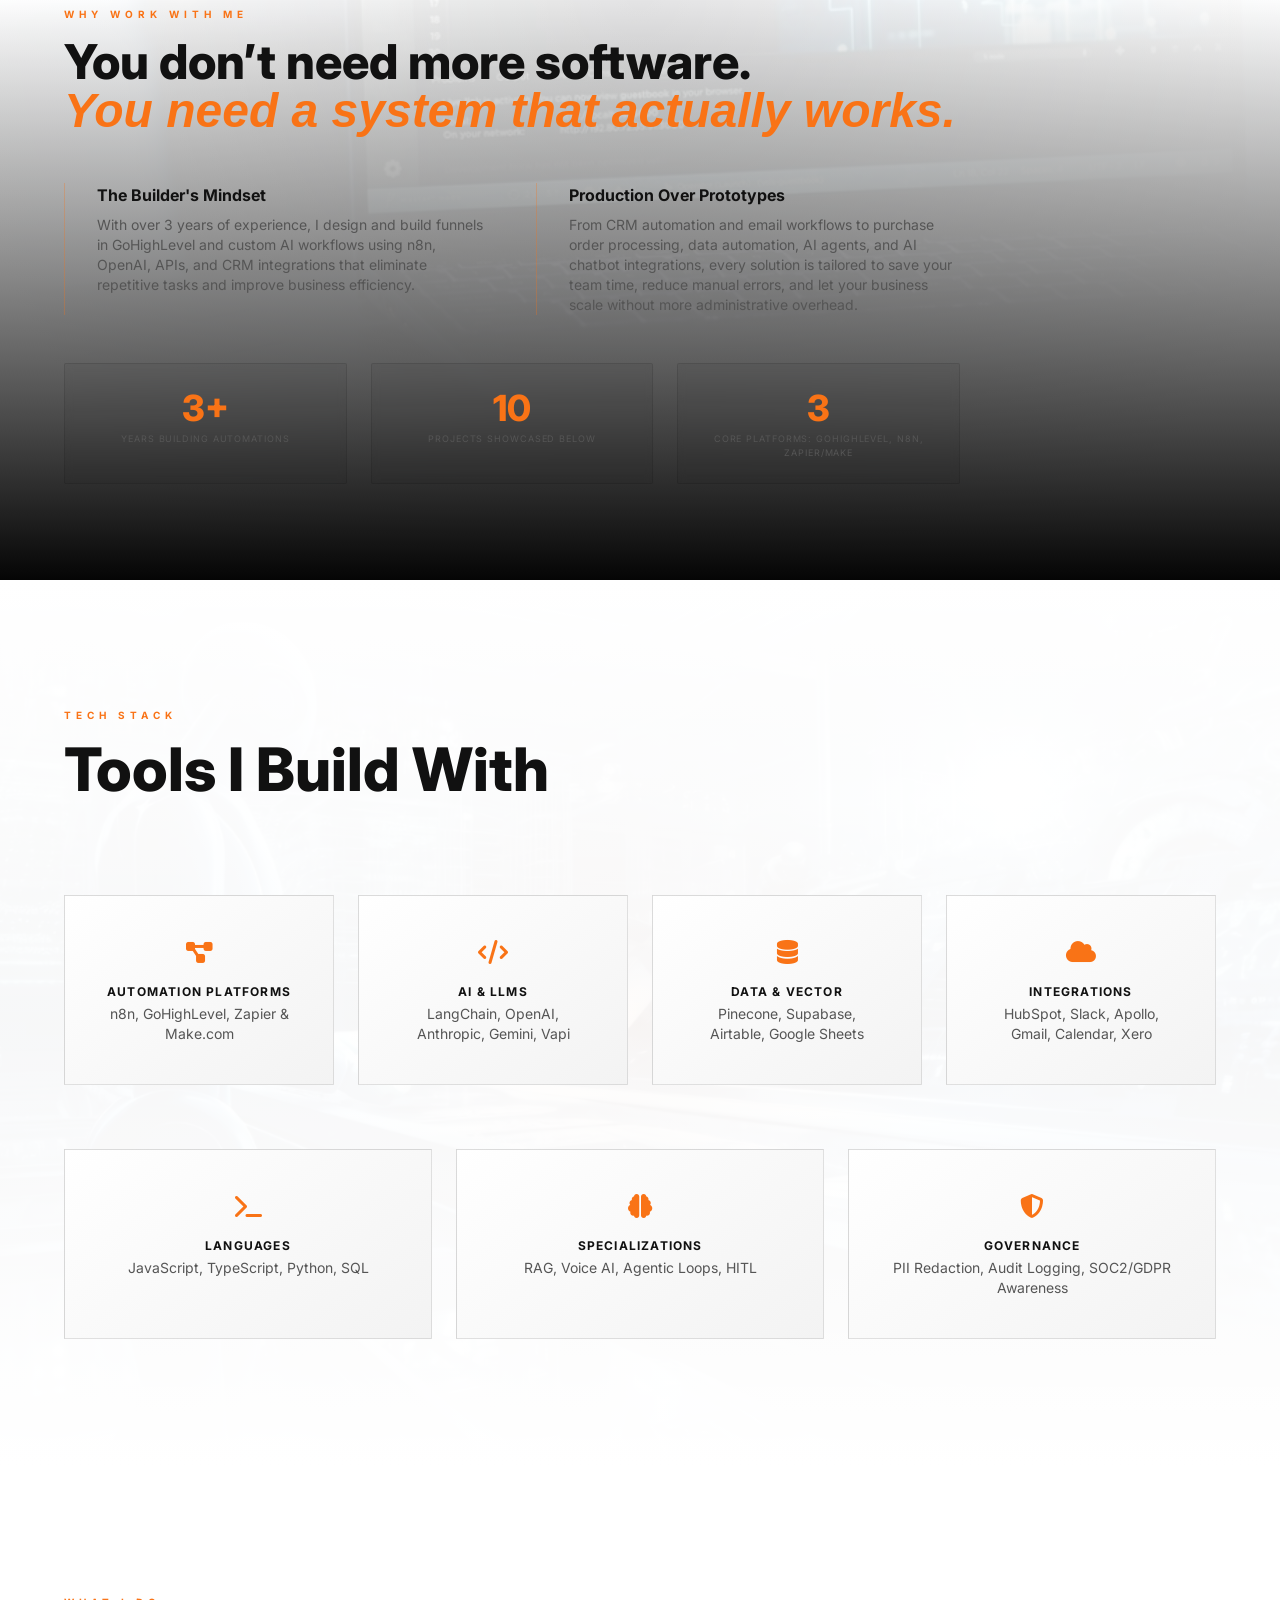
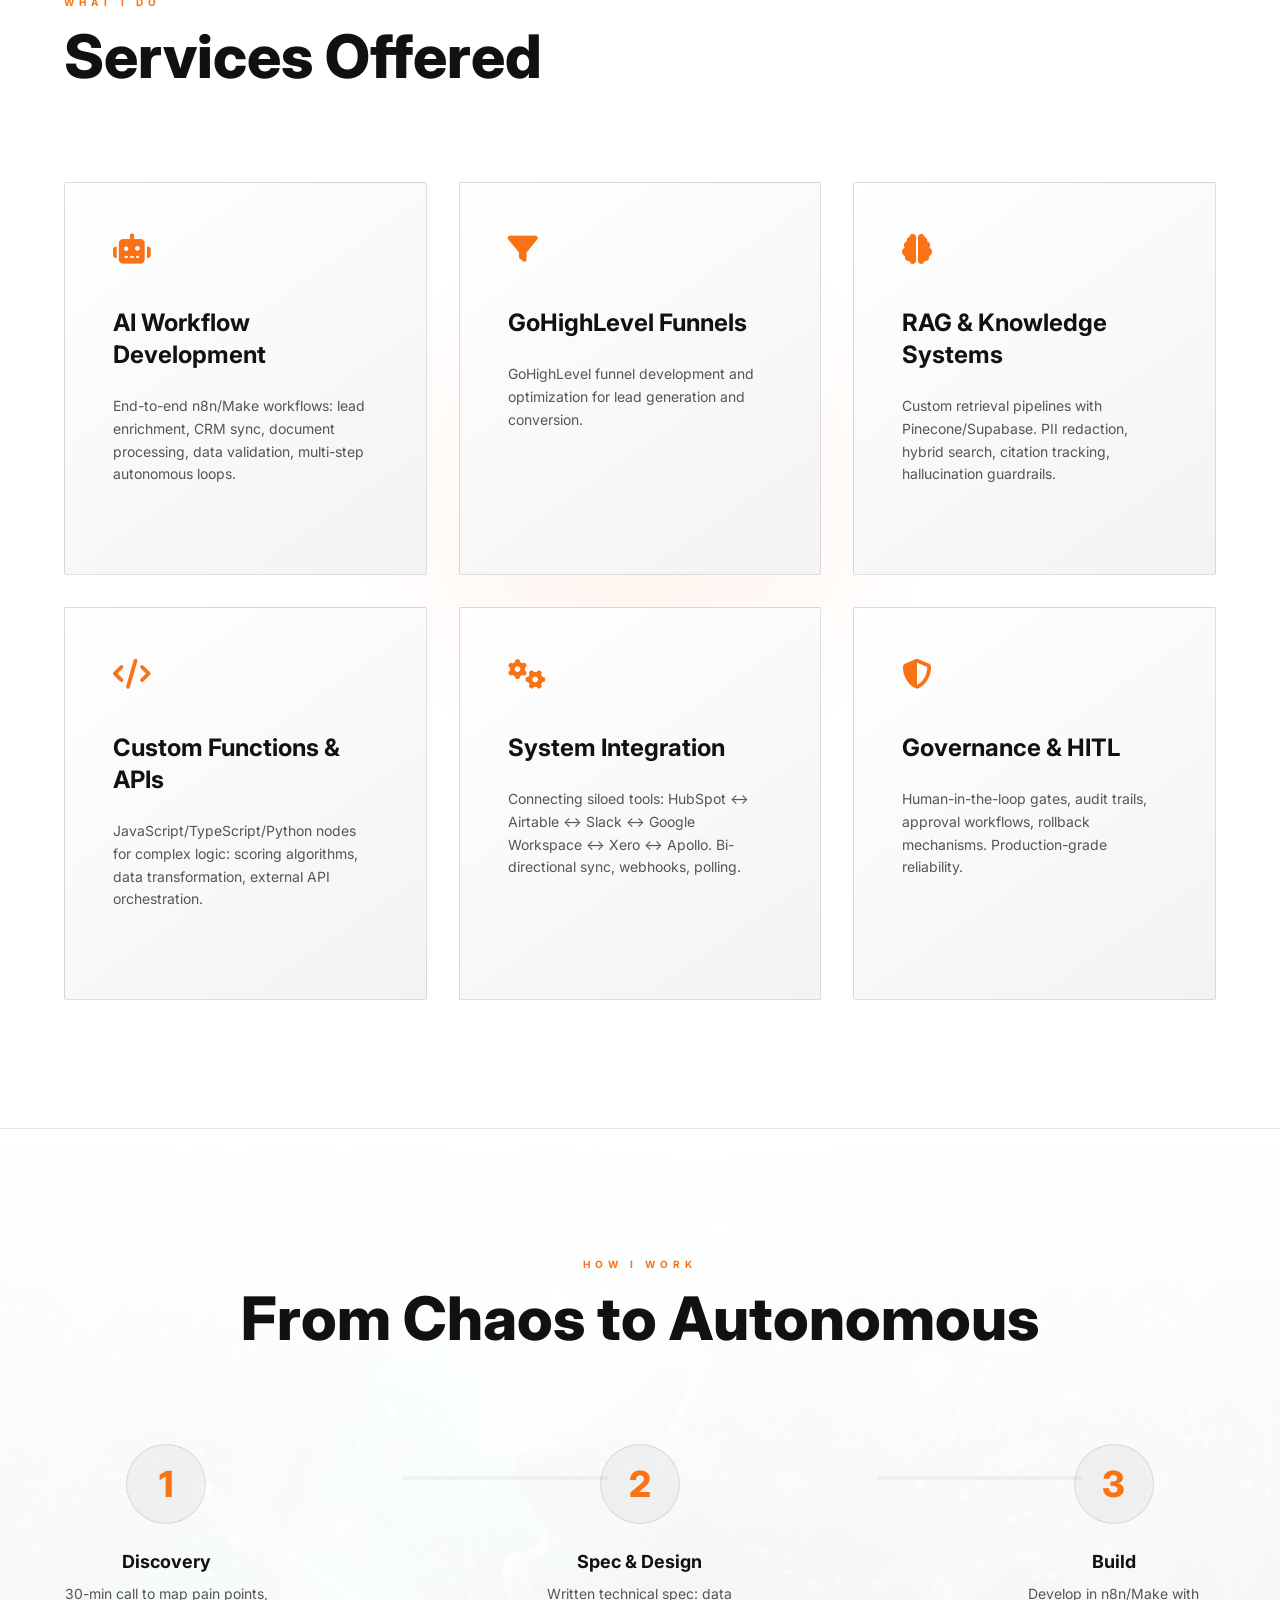
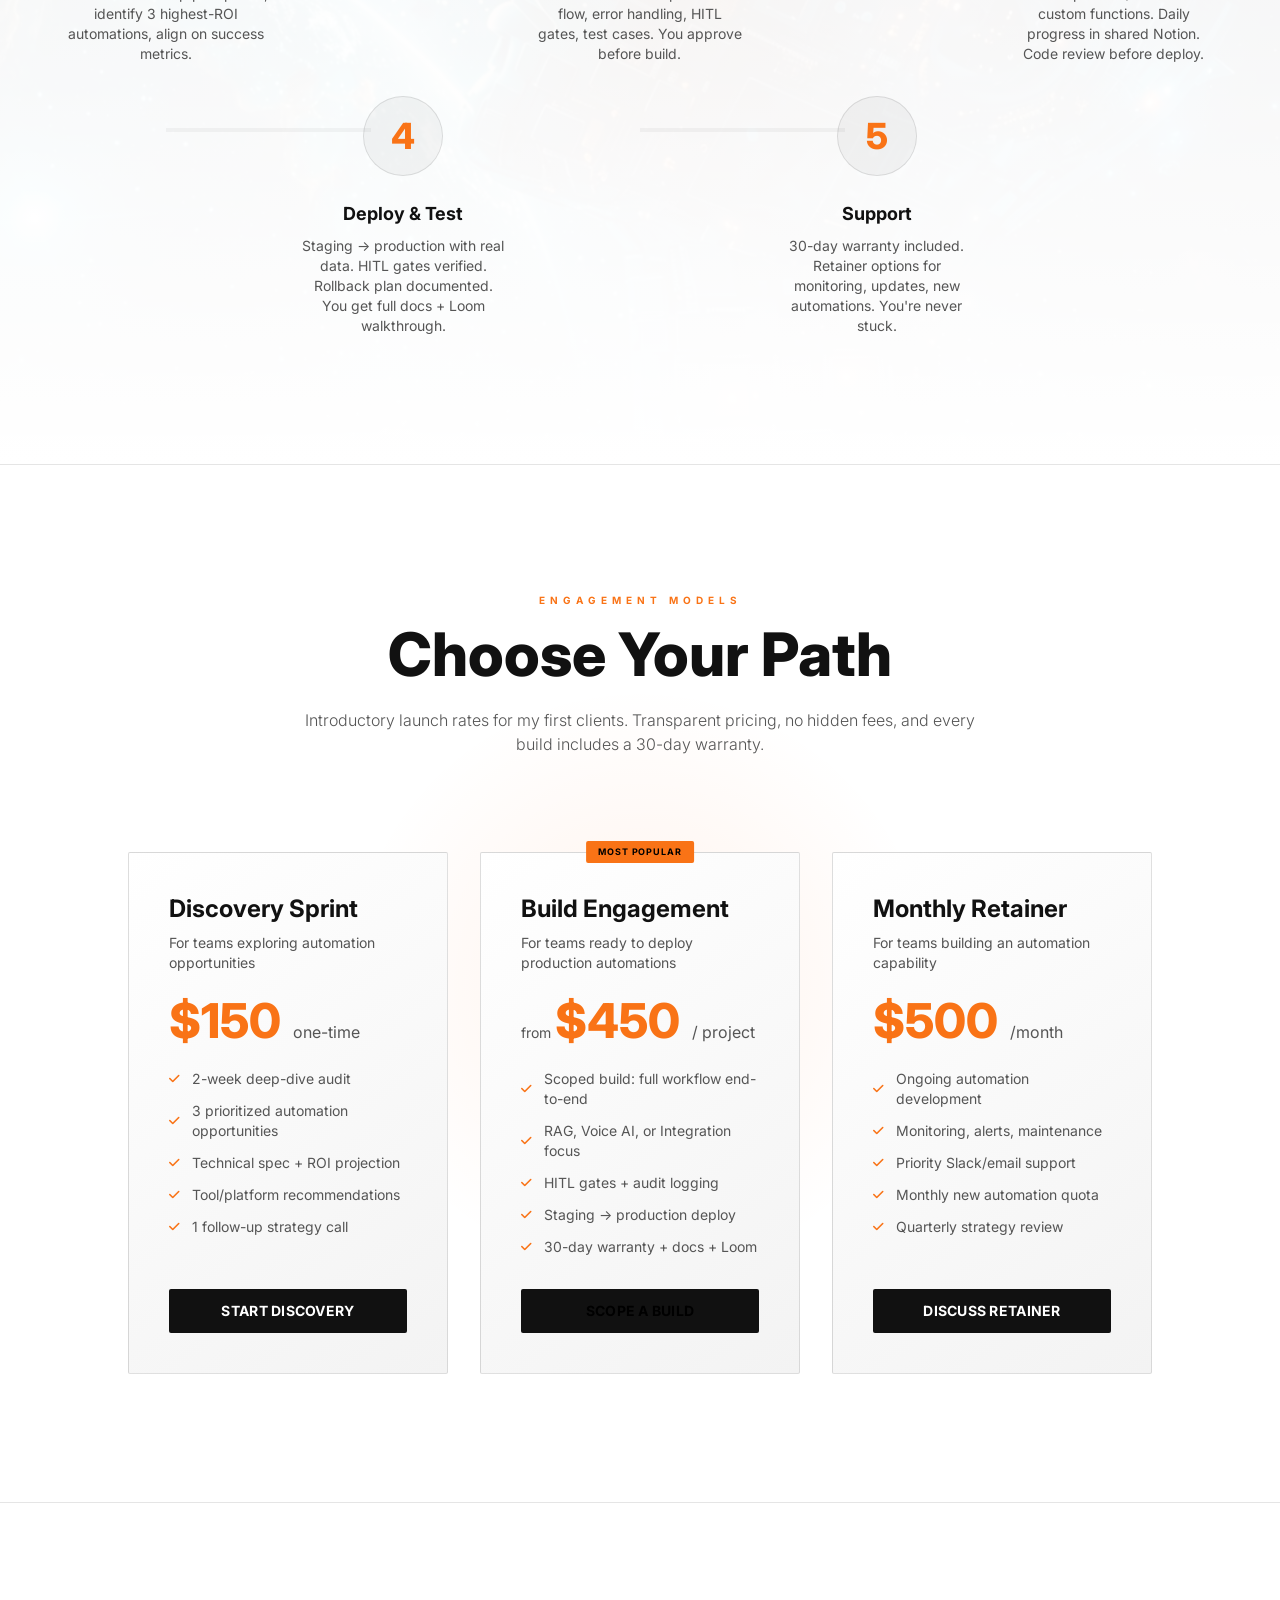
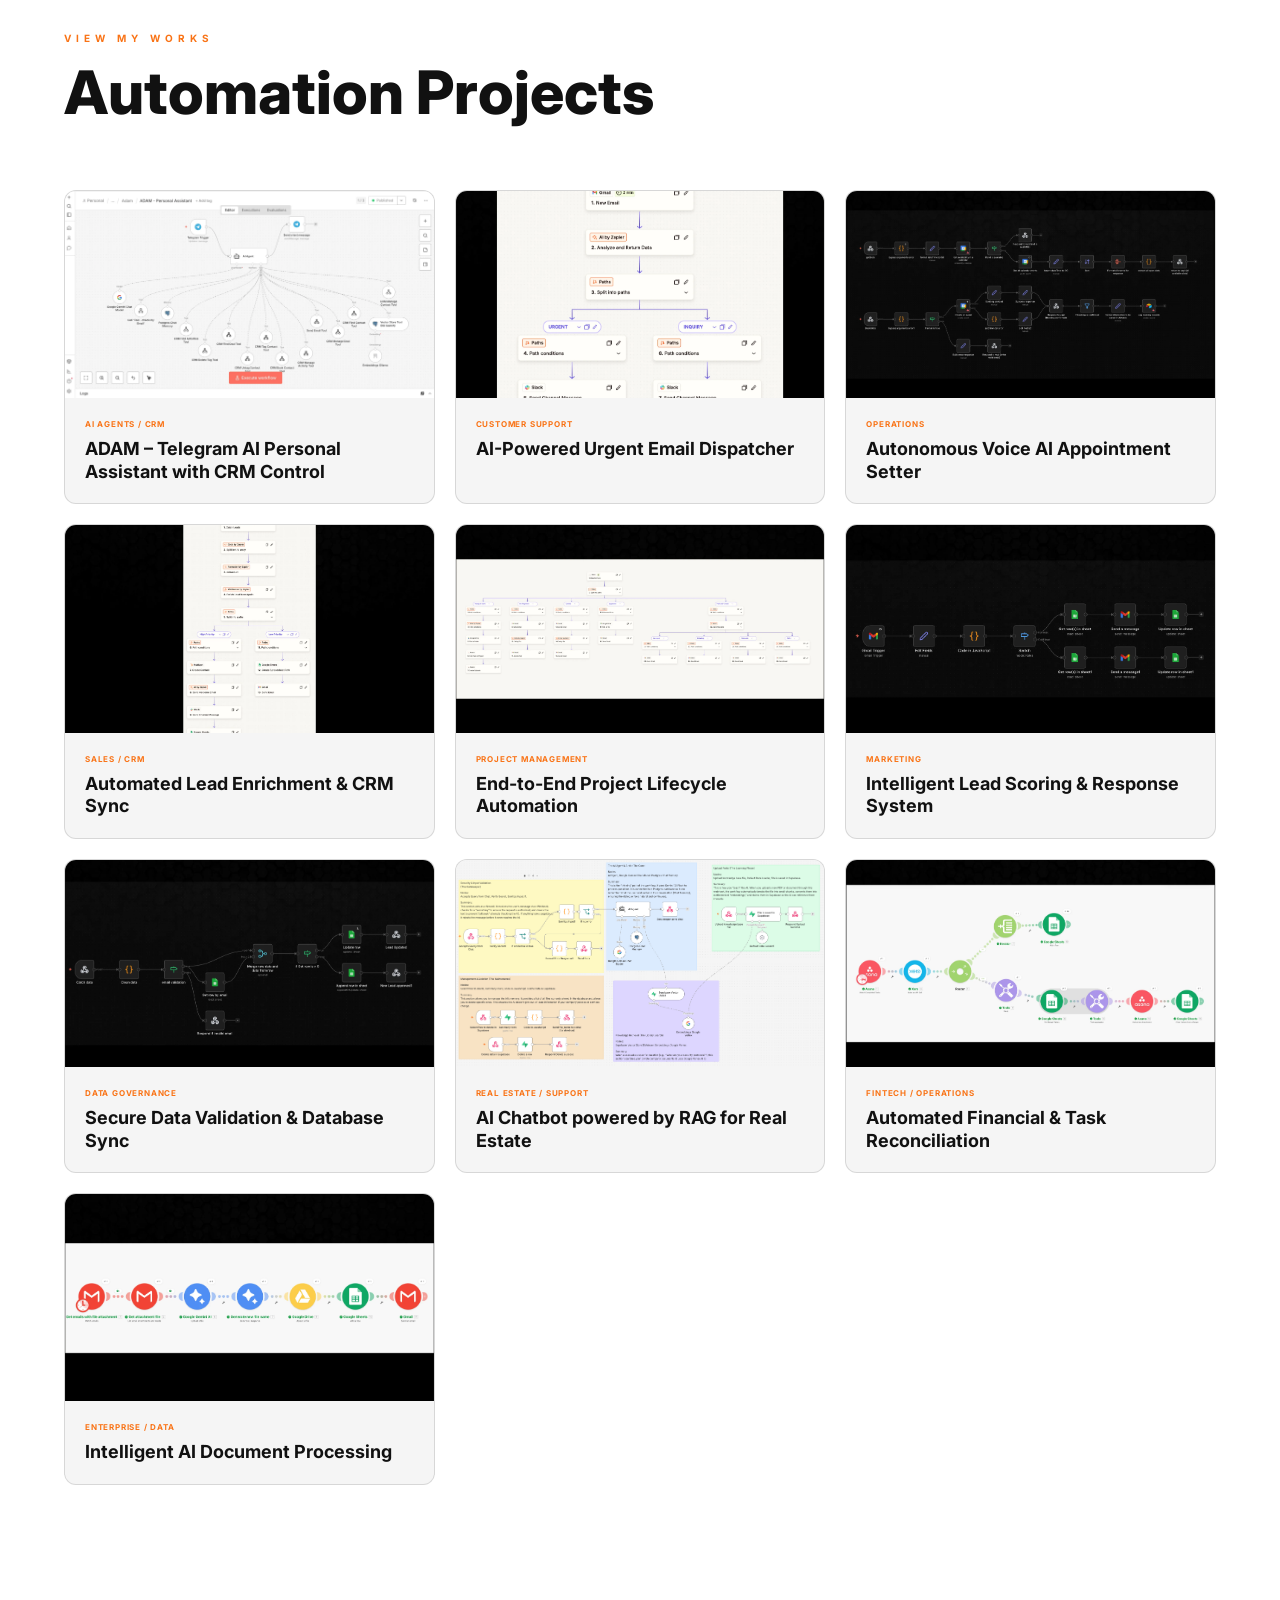
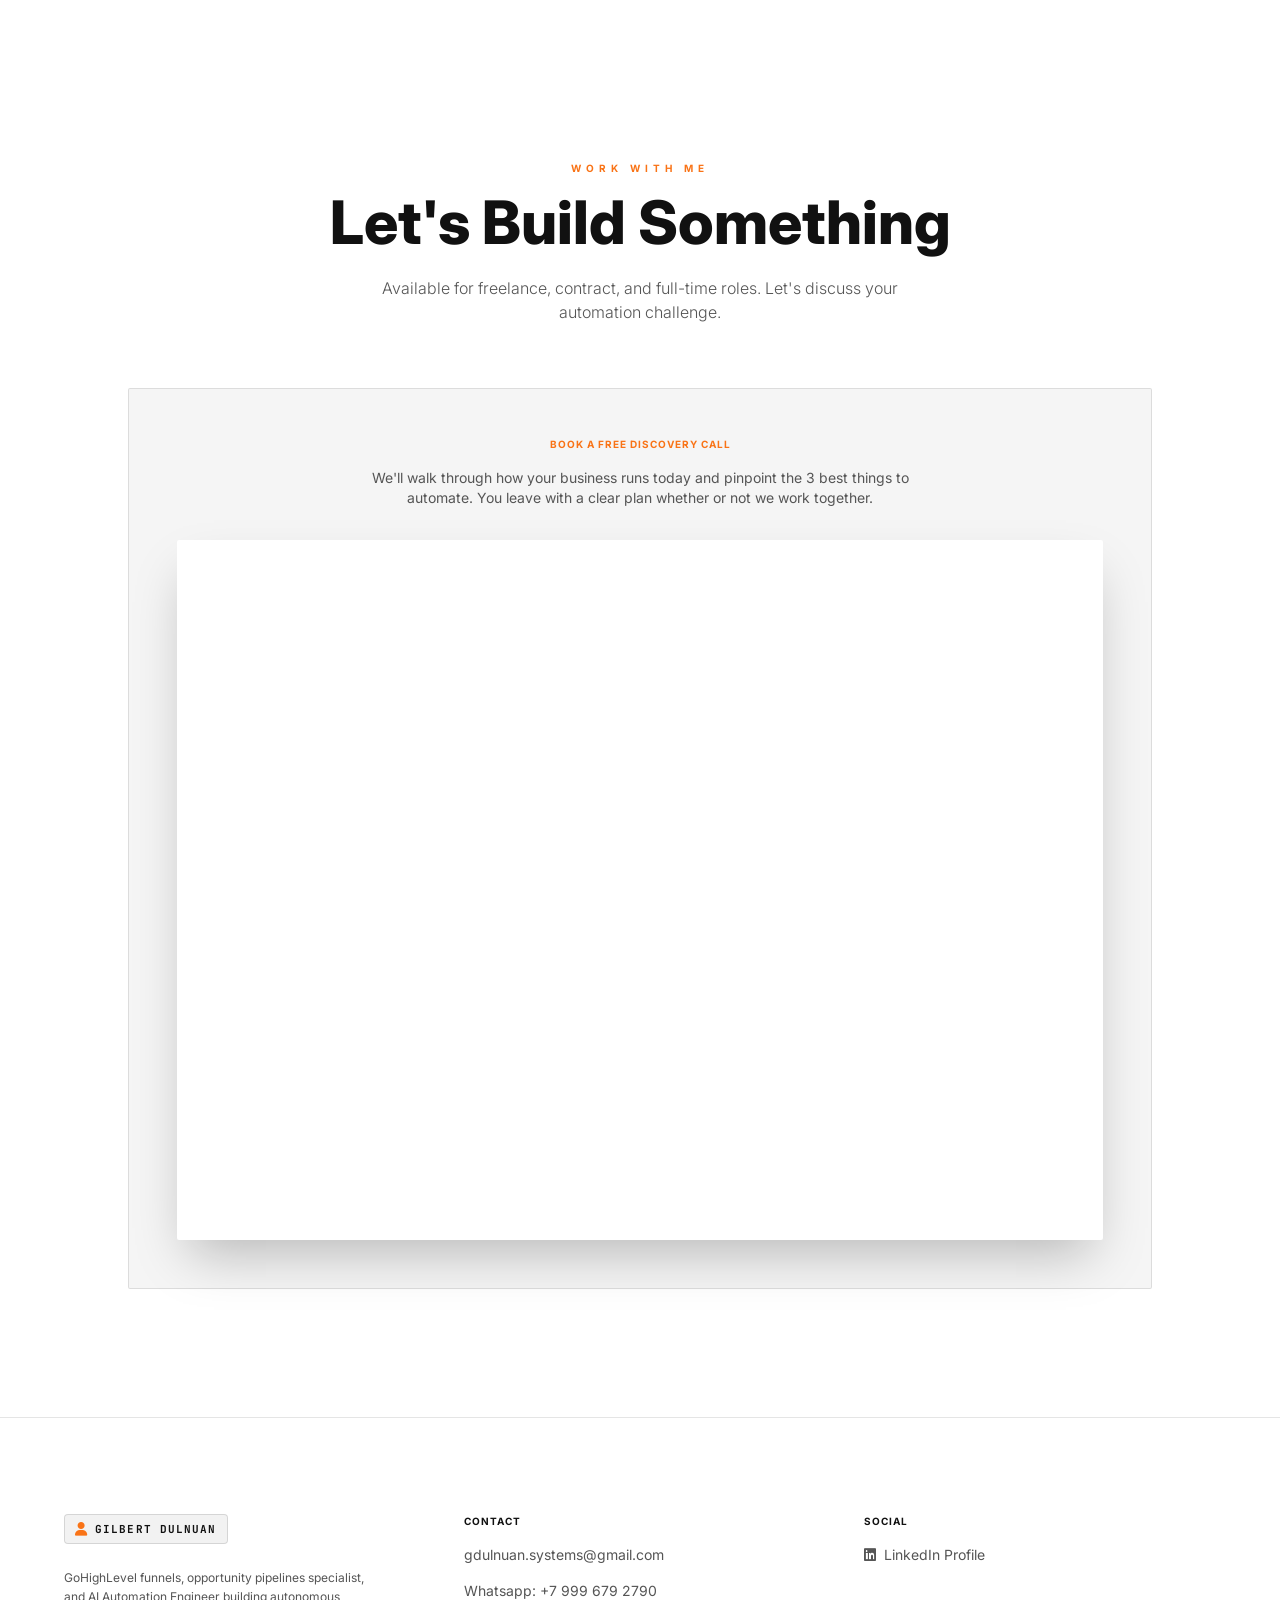
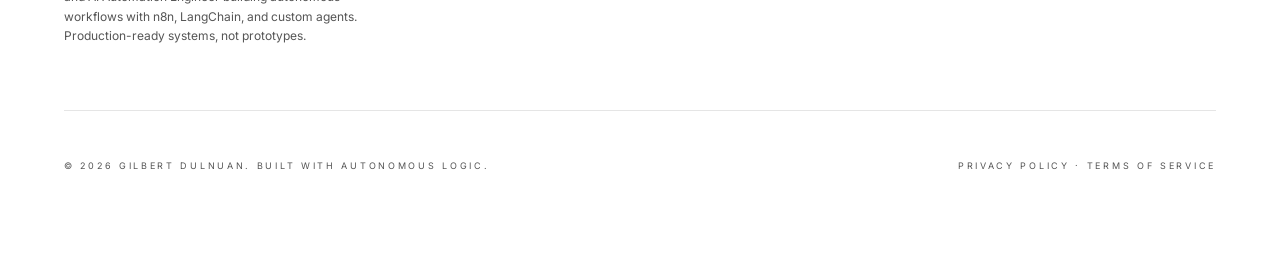
==== commit 8eafaab3: "Add files via upload" ====
--- a/index.html
+++ b/index.html
@@ -786,9 +786,8 @@
             <div class="pt-12 border-t border-white/5 flex flex-col md:flex-row justify-between items-center gap-8 text-center md:text-left">
                 <p class="text-[8px] md:text-[9px] text-gray-600 tracking-[0.3em] uppercase">© 2026 Gilbert Dulnuan. Built with autonomous logic.</p>
                  <p class="text-[8px] md:text-[9px] text-gray-600 tracking-[0.3em] uppercase">   
-                <a href="/privacy.html" target="_blank" rel="noopener noreferrer">
-                    Privacy Policy
-                    </a>
+       <a href="/privacy.html">Privacy Policy</a> · 
+  <a href="/terms.html">Terms of Service</a>
                 </p>
                
             </div>
